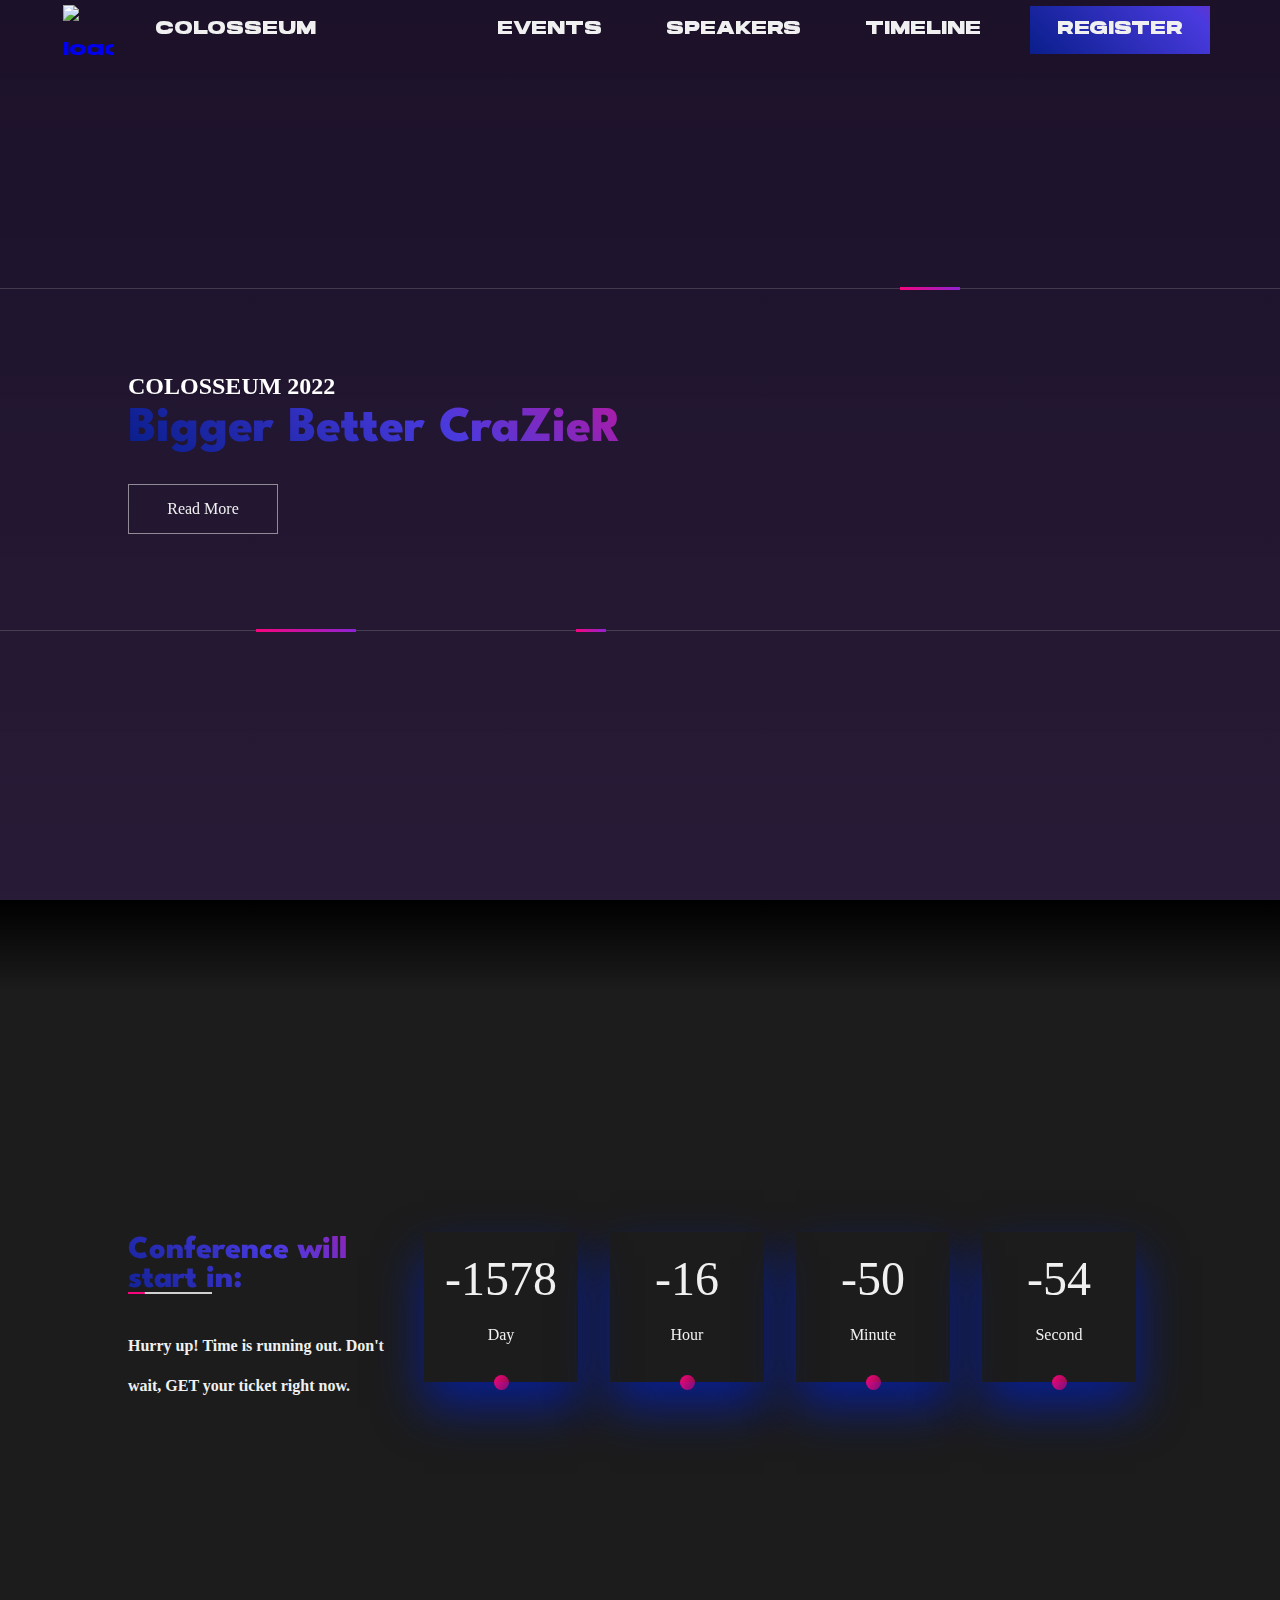
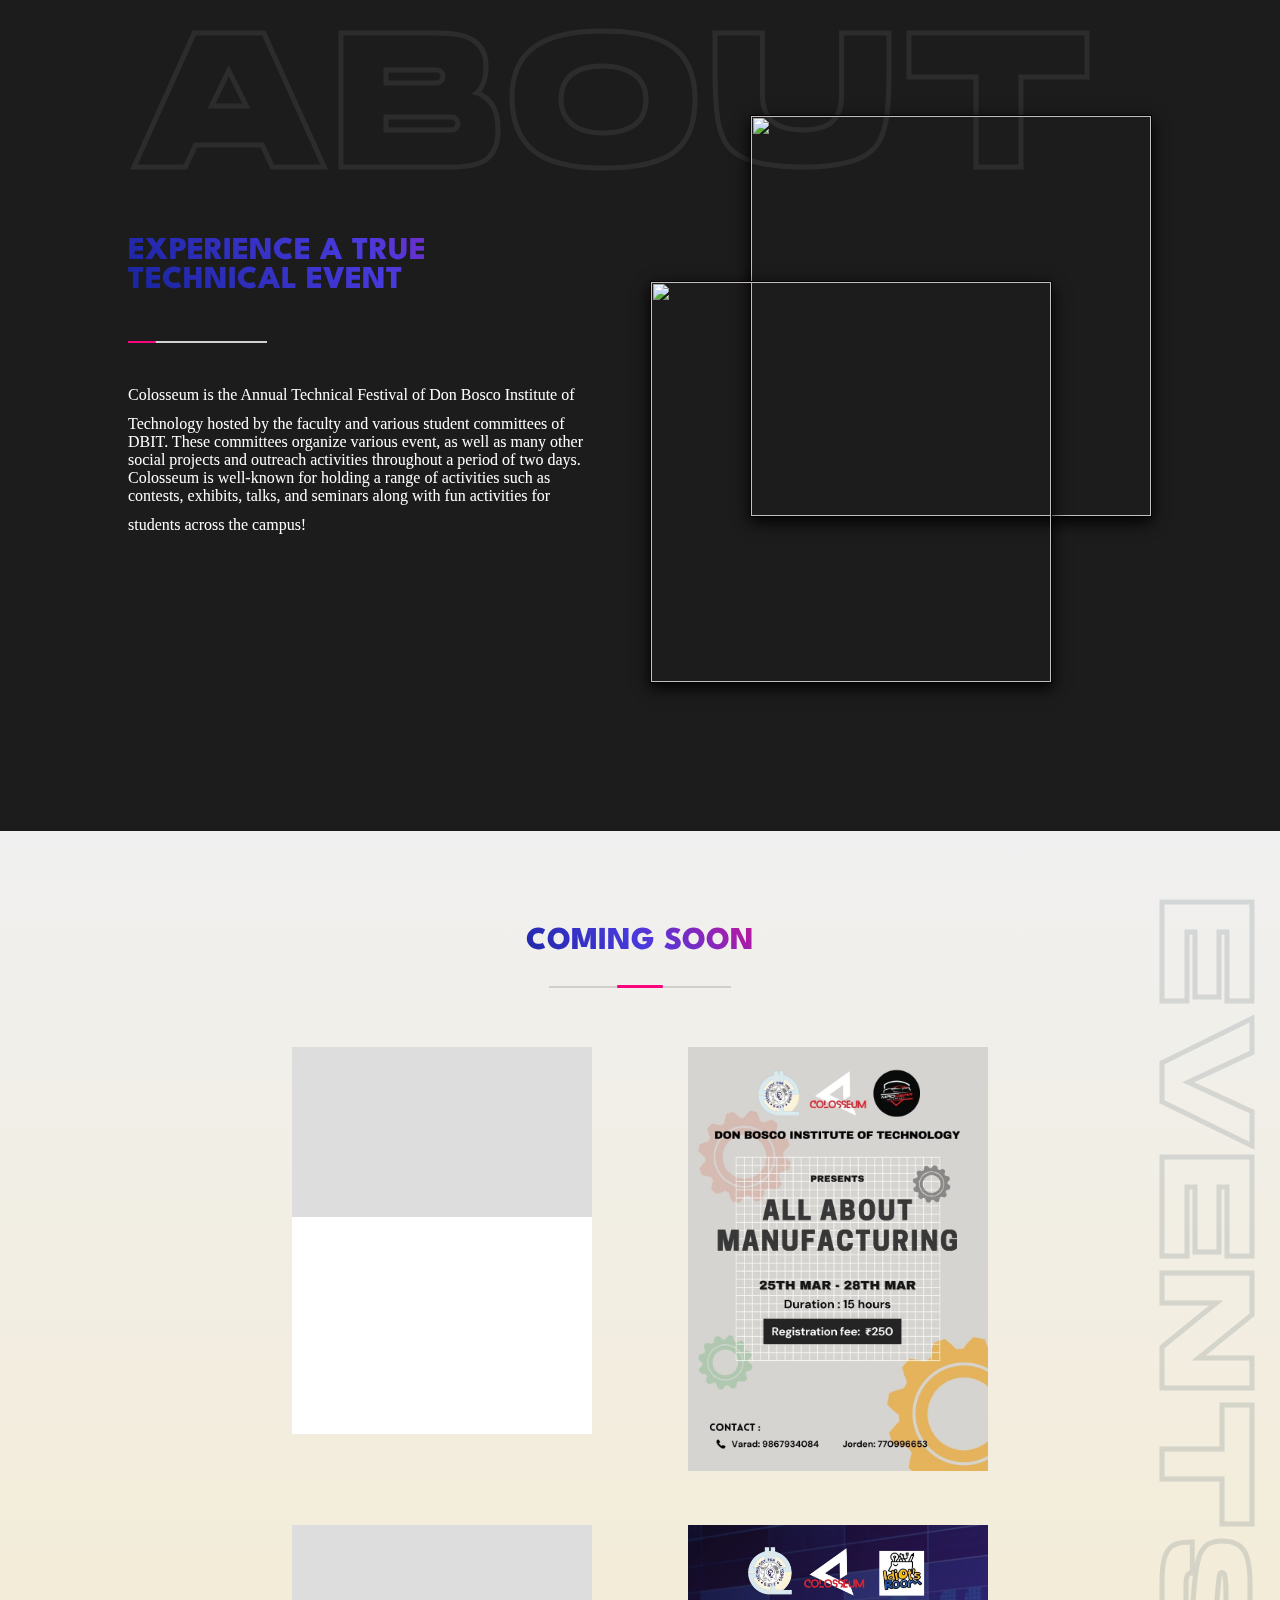
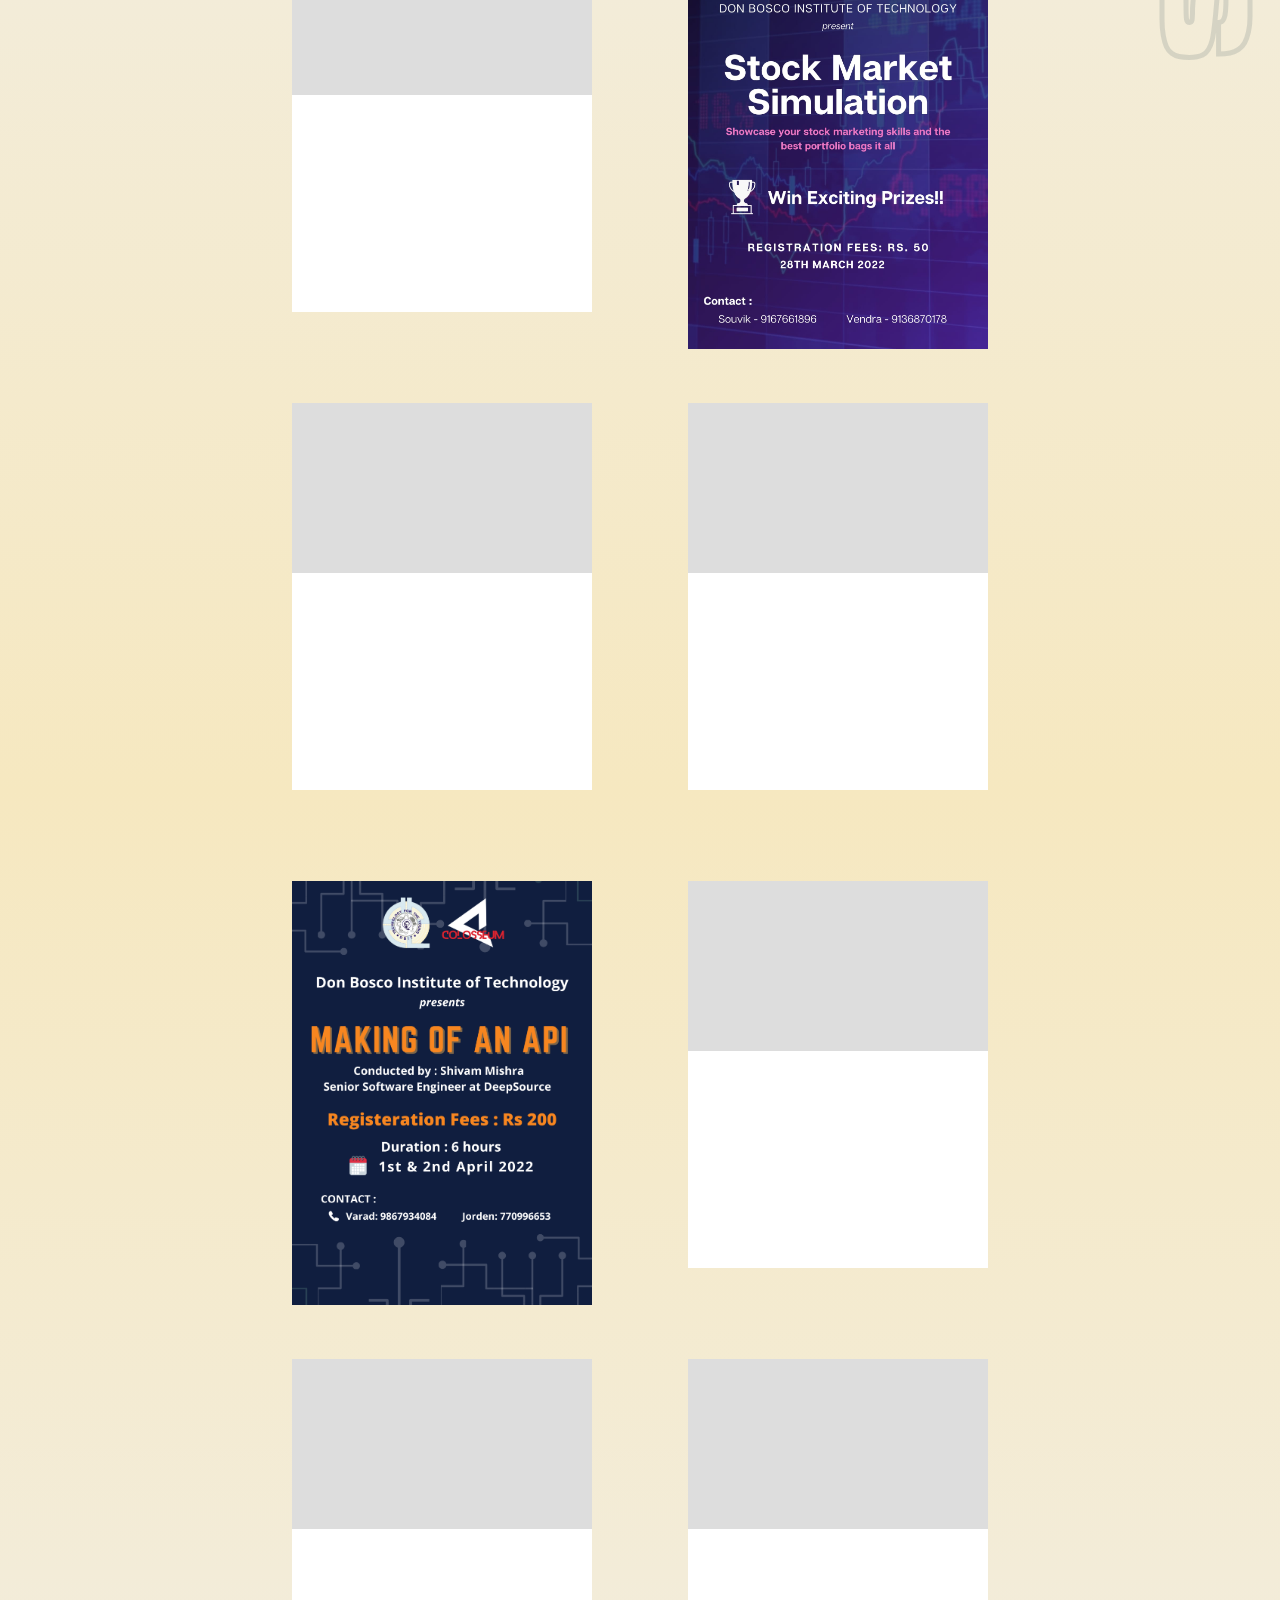
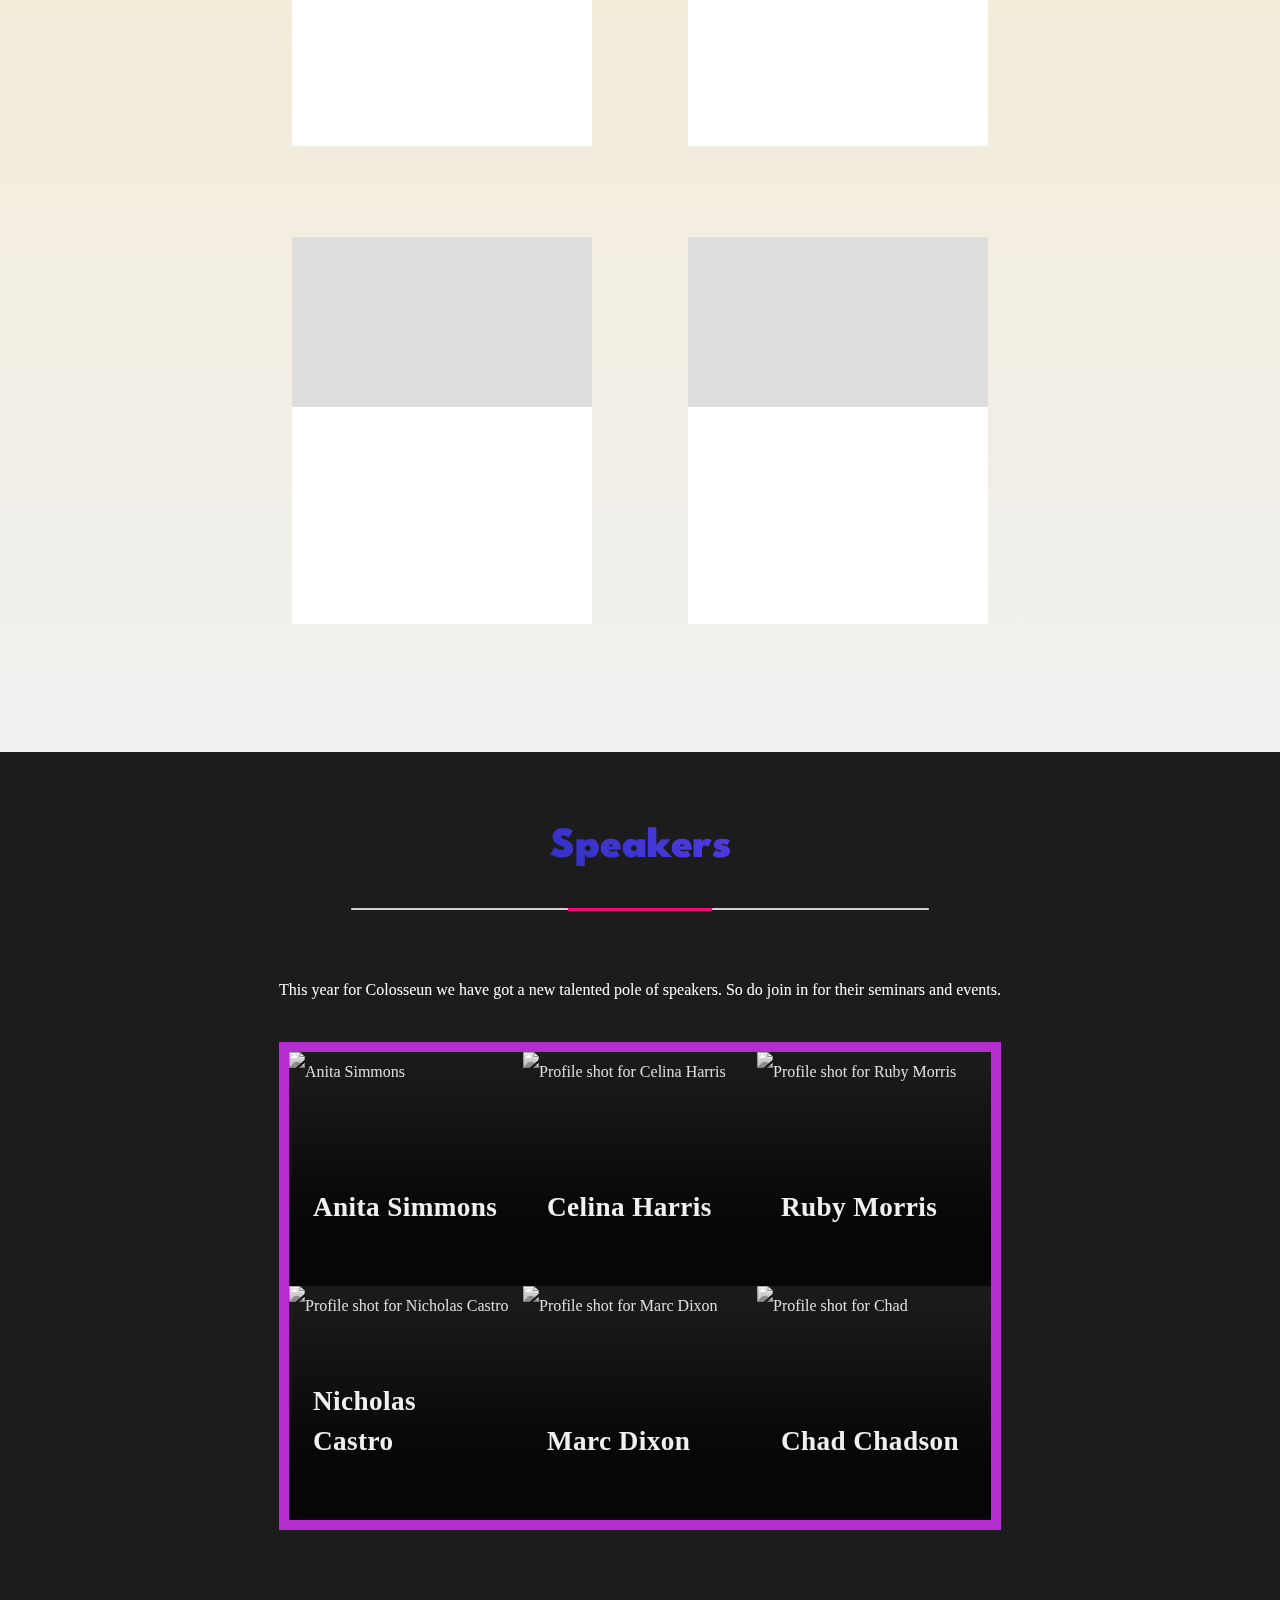
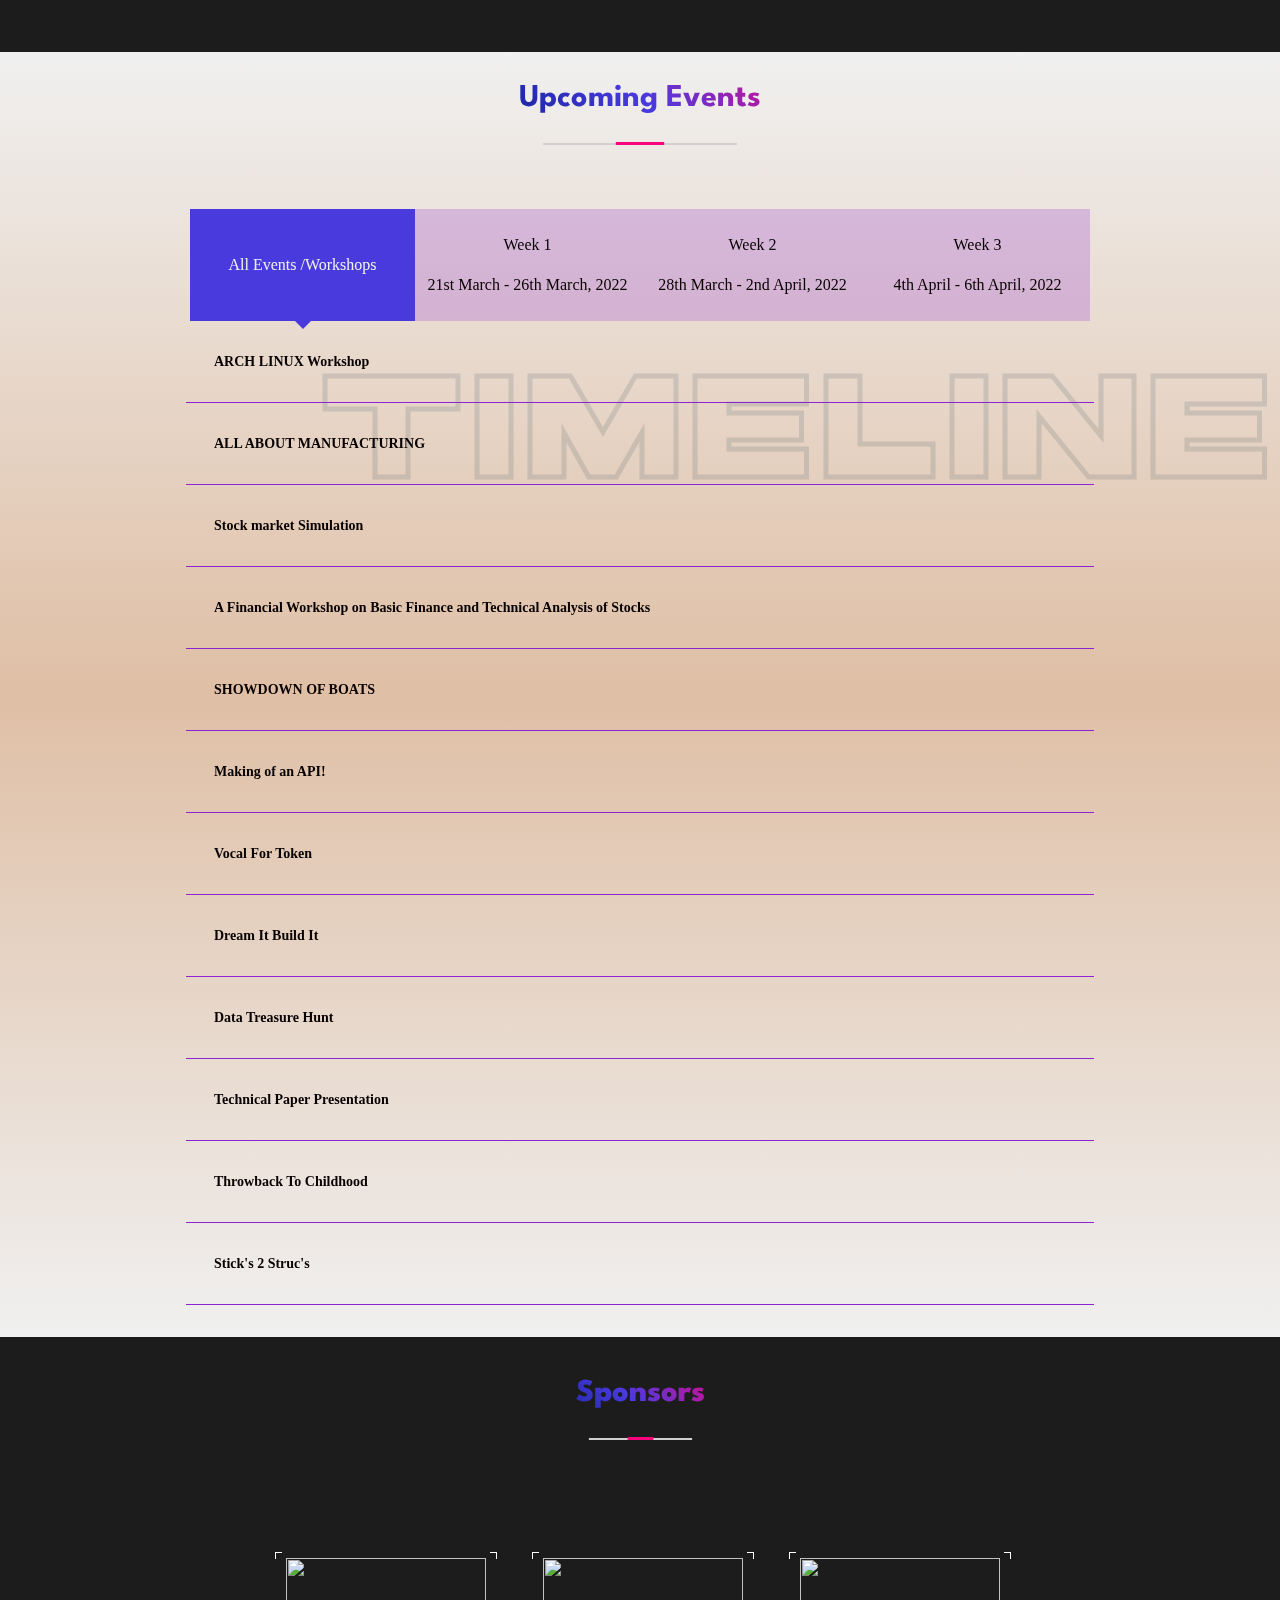
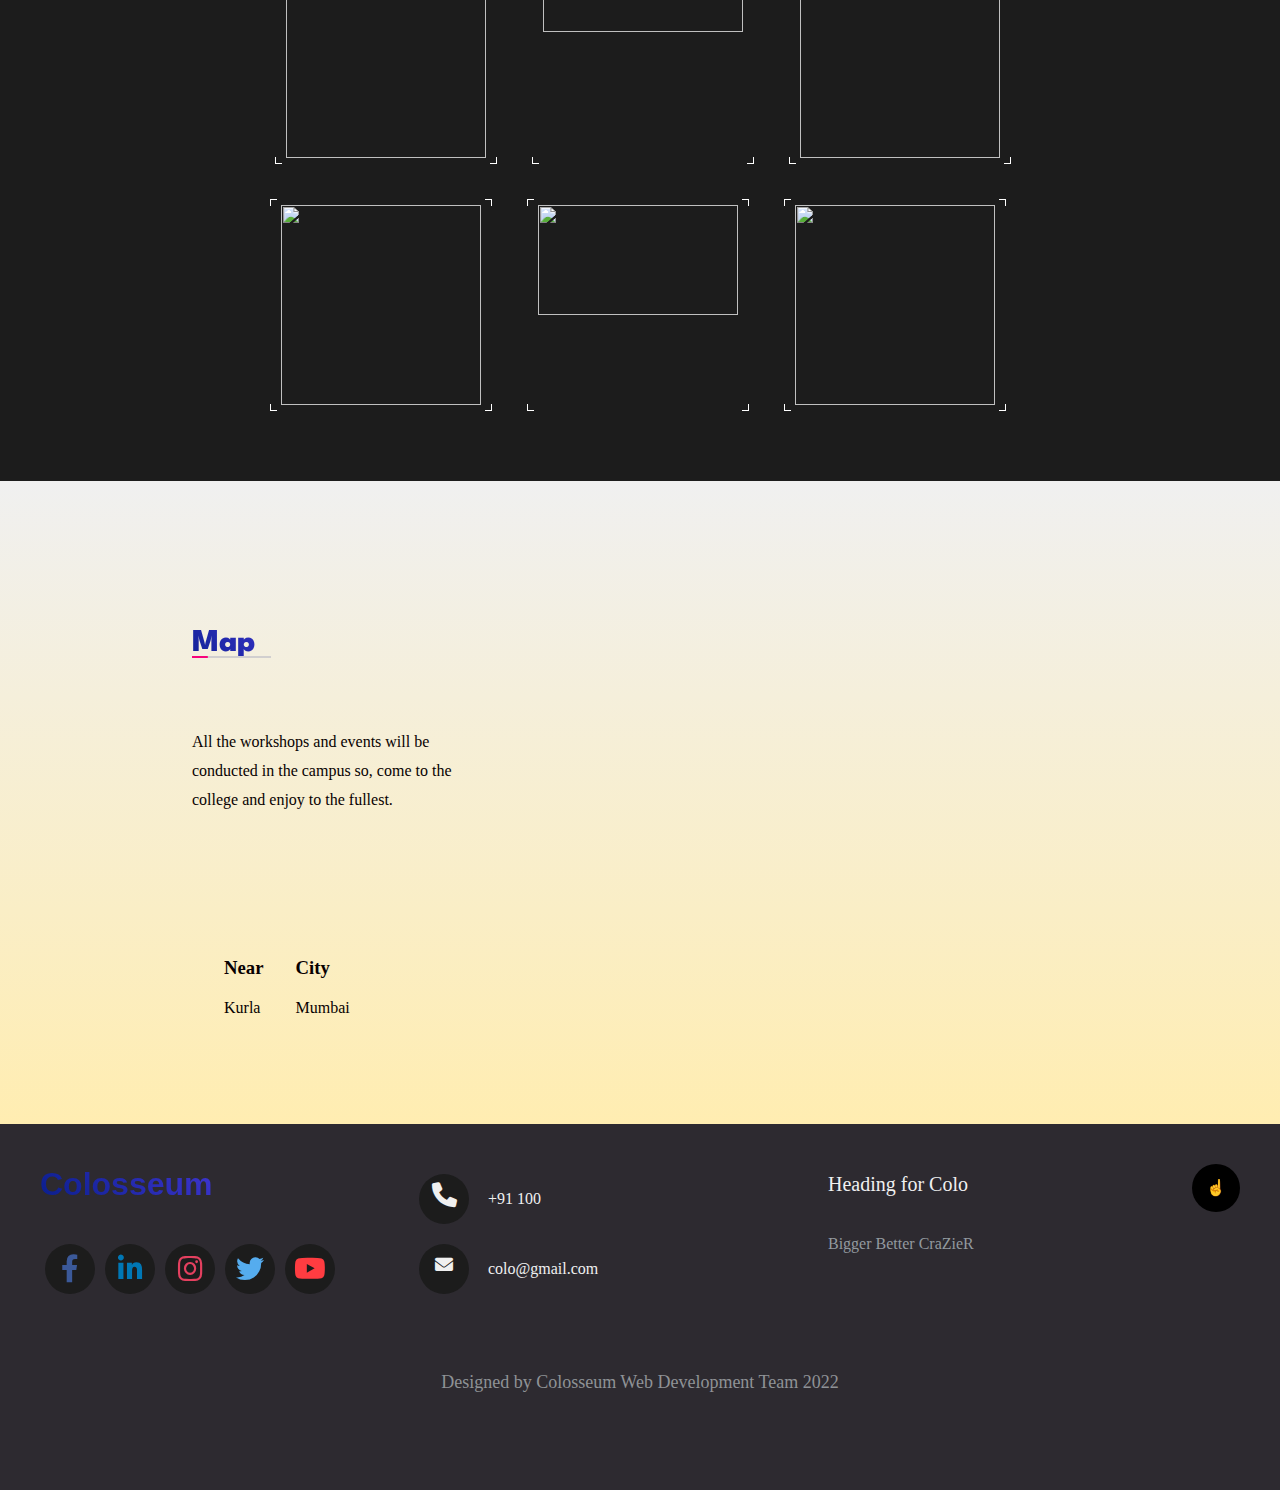
==== index.html @ 3f9e24e3 "Sponsor logos" ====
<!DOCTYPE html>
<html lang="en">

<head>
  <meta charset="UTF-8">
  <meta name="viewport" content="width=device-width, initial-scale=1.0">
  <title>COLOSSEUM-DBIT</title>
  <!-- 3rd party css -->
  <link href='https://css.gg/chevron-down.css' rel='stylesheet'>
  <link rel="stylesheet" href="https://use.typekit.net/dhd4exw.css">
  <link rel="stylesheet" href="https://cdnjs.cloudflare.com/ajax/libs/font-awesome/6.0.0/css/all.min.css"
    integrity="sha512-9usAa10IRO0HhonpyAIVpjrylPvoDwiPUiKdWk5t3PyolY1cOd4DSE0Ga+ri4AuTroPR5aQvXU9xC6qOPnzFeg=="
    crossorigin="anonymous" referrerpolicy="no-referrer" />

  <!-- local css -->
  <link rel="stylesheet" href="css/event.css">
  <link rel="stylesheet" href="css/style.css">
  <link rel="stylesheet" href="./scss/main.css">
  <link rel="shortcut icon" href="./assets/img/colologo.png" type="image/x-icon">

  <!-- local js -->
  <script defer src="nav.js"></script>
  <script defer src="event.js"></script>
</head>

<body>
  <nav id="mynav" class="nav-transparent">
    <div class="nav-main">
      <a href="#" class="nav-head">
        <img id="logo" src="./assets/img/colologo.png" alt="logo" class="nav-img">
        <p class="nav-text glow nav-text-title nav-txt-white">COLOSSEUM</p>
      </a>
      <div class="nav-content">
        <div class="nav-links">
          <a class="nav-text glow nav-txt-white" href="#events-secton">Events</a>
          <a class="nav-text glow nav-txt-white" href="#speakers-section">Speakers</a>
          <a class="nav-text glow nav-txt-white" href="#timeline-section">Timeline</a>
          <a class="nav-text nav-txt-white" target="_blank" href="https://forms.gle/4uHZidacRdjYChME7">
            <div class="box-3">
              <div class="btn btn-three">
                <span>Register</span>
              </div>
            </div>
          </a>
          <div class="dot"></div>
        </div>
        <button class="hamburger">
          <span></span>
          <span></span>
          <span></span>
        </button>
      </div>
    </div>
    <div class="white-layer"></div>
    <div class="black-layer"></div>
  </nav>
  <section class="first-section">
    <div class="content-wrap">
      <div class="content-container">
        <h2>COLOSSEUM 2022</h2>
        <h1 class="gradient-text"><span>Bigger Better CraZieR</span></h1>

        <span class="line first">
          <span></span>
        </span>
        <span class="line second">
          <span></span>
          <span></span>
        </span>
        <a href="#about" class="read-more">
          <div class="box-3">
            <div class="btn btn-three">
              <span>Read More</span>
            </div>
          </div>
        </a>
      </div>
    </div>
  </section>
  <section class="vid">
    <div id="videoDiv">
      <video id="video" preload="" autoplay="" muted="" playsinline="" loop="false">
        <source src="./assets/vid.mp4" type="video/mp4">
        <source src="./assets/trailer.webm" type="video/webm">
      </video>
      <div id="videoMessage" class="styling">

      </div>
    </div>
  </section>
  <section class="time" id="timeLeft">
    <div class="content-wrap">
      <div class="main-info-wrap">
        <header>
          <h2 class="gradient-text left-to-right-underline">Conference will start in:</h2>
          <h4>Hurry up! Time is running out. Don't wait, GET your ticket right now.</h4>
        </header>
        <div class="coming-soon__item-wrap">
          <div class="coming-soon__item">
            <span class="days">13</span>
            <span>Day</span>
          </div>
          <div class="coming-soon__item">
            <span class="hours">12</span>
            <span>Hour</span>
          </div>
          <div class="coming-soon__item">
            <span class="minutes">23</span>
            <span>Minute</span>
          </div>
          <div class="coming-soon__item">
            <span class="seconds">13</span>
            <span>Second</span>
          </div>
        </div>
      </div>
    </div>
  </section>
  <section class="about" id="about">
    <div class="bgText">about</div>
    <div class="content-wrap">
      <div class="about-content">
        <header>
          <h2 class="gradient-text left-to-right-underline">EXPERIENCE A TRUE TECHNICAL EVENT</h2>
        </header>
        <p>
          Colosseum is the Annual Technical Festival of Don Bosco Institute of Technology hosted by the faculty and
          various student committees of DBIT. These committees organize various event, as well as many other social
          projects and outreach activities throughout a period of two days. Colosseum is well-known for holding a range
          of activities such as contests, exhibits, talks, and seminars along with fun activities for students across
          the campus!
        </p>
        <div class="date-time"></div>
      </div>
      <div class="about-img">
        <img width="400" height="400" src="./assets/img/img-1.jpg" alt="" class="img-1">
        <img width="400" height="400" src="./assets/img/img-2.jpg" alt="" class="img-2">
      </div>

    </div>
  </section>

  <section class="events" id="events-secton">
    <div class="bgText">
      events
    </div>
    <div class="content-wrap">
      <header>
        <h1 class="gradient-text center-expand-underline">COMING SOON</h1>
      </header>
      <div class="card">
        <div class="container">
          <div class="post">
            <div class="header_post">
              <img src="./assets/img/Events/arch linux poster2.jpg" alt="">
            </div>

            <div class="body_post">
              <div class="container_infos">
                <a class="gradient-text font-big register-link read-more" 
                  href="#timeline-section">
                  <div class="box-3">
                    <div class="btn btn-three">
                      <p class="gradient-text font-big register-link">Read More</p>
                    </div>
                  </div>
                </a>
                <a class="gradient-text font-big register-link read-more" target="_blank"
                  href="https://forms.gle/4uHZidacRdjYChME7">
                  <div class="box-3">
                    <div class="btn btn-three">
                      <p class="gradient-text font-big register-link">Register</p>
                    </div>
                  </div>
                </a>
              </div>
            </div>
          </div>
        </div>
        <div class="container">
          <div class="post">
            <div class="header_post">
              <img src="./assets/img/Events/All About Manufacturing.jpg" alt="">
            </div>

            <div class="body_post">
              <div class="container_infos">
                <a class="gradient-text font-big register-link read-more" href="#timeline-section">
                  <div class="box-3">
                    <div class="btn btn-three">
                      <p class="gradient-text font-big register-link">Read More</p>
                    </div>
                  </div>
                </a>
                <a class="gradient-text font-big register-link read-more" target="_blank"
                  href="https://forms.gle/4uHZidacRdjYChME7">
                  <div class="box-3">
                    <div class="btn btn-three">
                      <p class="gradient-text font-big register-link">Register</p>
                    </div>
                  </div>
                </a>
              </div>
            </div>
          </div>
        </div>
        <div class="container">
          <div class="post">
            <div class="header_post">
              <img src="./assets/img/Events/BF TAS.png" alt="">
            </div>

            <div class="body_post">
              <div class="container_infos">
                <a class="gradient-text font-big register-link read-more" href="#timeline-section">
                  <div class="box-3">
                    <div class="btn btn-three">
                      <p class="gradient-text font-big register-link">Read More</p>
                    </div>
                  </div>
                </a>
                <a class="gradient-text font-big register-link read-more" target="_blank"
                  href="https://forms.gle/4uHZidacRdjYChME7">
                  <div class="box-3">
                    <div class="btn btn-three">
                      <p class="gradient-text font-big register-link">Register</p>
                    </div>
                  </div>
                </a>
              </div>
            </div>
          </div>
        </div>
        <div class="container">
          <div class="post">
            <div class="header_post">
              <img src="./assets/img/Events/Stock Market Simulation.jpg" alt="">
            </div>

            <div class="body_post">
              <div class="container_infos">
                <a class="gradient-text font-big register-link read-more" 
                  href="#timeline-section">
                  <div class="box-3">
                    <div class="btn btn-three">
                      <p class="gradient-text font-big register-link">Read More</p>
                    </div>
                  </div>
                </a>
                <a class="gradient-text font-big register-link read-more" target="_blank"
                  href="https://forms.gle/UGVZDrbS2wpRN1AE7">
                  <div class="box-3">
                    <div class="btn btn-three">
                      <p class="gradient-text font-big register-link">Register</p>
                    </div>
                  </div>
                </a>
              </div>
            </div>
          </div>
        </div>
        <div class="container">
          <div class="post">
            <div class="header_post">
              <img src="./assets/img/Events/vocal for token.png" alt="">
            </div>

            <div class="body_post">
              <div class="container_infos">
                <a class="gradient-text font-big register-link read-more" 
                  href="#timeline-section">
                  <div class="box-3">
                    <div class="btn btn-three">
                      <p class="gradient-text font-big register-link">Read More</p>
                    </div>
                  </div>
                </a>
                <a class="gradient-text font-big register-link read-more" target="_blank"
                  href="https://forms.gle/UGVZDrbS2wpRN1AE7">
                  <div class="box-3">
                    <div class="btn btn-three">
                      <p class="gradient-text font-big register-link">Register</p>
                    </div>
                  </div>
                </a>
              </div>
            </div>
          </div>
        </div>
        <div class="container">
          <div class="post">
            <div class="header_post">
              <img src="./assets/img/Events/Showdown of Boats2.jpg" alt="">
            </div>

            <div class="body_post">
              <div class="container_infos">
                <a class="gradient-text font-big register-link read-more" 
                  href="#timeline-section">
                  <div class="box-3">
                    <div class="btn btn-three">
                      <p class="gradient-text font-big register-link">Read More</p>
                    </div>
                  </div>
                </a>
                <a class="gradient-text font-big register-link read-more" target="_blank"
                  href="https://forms.gle/4uHZidacRdjYChME7">
                  <div class="box-3">
                    <div class="btn btn-three">
                      <p class="gradient-text font-big register-link">Register</p>
                    </div>
                  </div>
                </a>
              </div>
            </div>
          </div>
        </div>
        <div class="container">
          <div class="post">
            <div class="header_post">
              <img src="./assets/img/Events/API poster.png" alt="">
            </div>
            <div class="body_post">
              <div class="container_infos">
                <a class="gradient-text font-big register-link read-more"
                  href="#timeline-section">
                  <div class="box-3">
                    <div class="btn btn-three">
                      <p class="gradient-text font-big register-link">Read More</p>
                    </div>
                  </div>
                </a>
                <a class="gradient-text font-big register-link read-more" target="_blank"
                  href="https://forms.gle/4uHZidacRdjYChME7">
                  <div class="box-3">
                    <div class="btn btn-three">
                      <p class="gradient-text font-big register-link">Register</p>
                    </div>
                  </div>
                </a>
              </div>
            </div>
          </div>
        </div>
        <div class="container">
          <div class="post">
            <div class="header_post">
              <img src="./assets/img/Events/build it.png" alt="">
            </div>

            <div class="body_post">
              <div class="container_infos">
                <a class="gradient-text font-big register-link read-more"
                  href="#timeline-section">
                  <div class="box-3">
                    <div class="btn btn-three">
                      <p class="gradient-text font-big register-link">Read More</p>
                    </div>
                  </div>
                </a>
                <a class="gradient-text font-big register-link read-more" target="_blank"
                  href="7">
                  <div class="box-3">
                    <div class="btn btn-three">
                      <p class="gradient-text font-big register-link">Register</p>
                    </div>
                  </div>
                </a>
              </div>
            </div>
          </div>
        </div>
        <div class="container">
          <div class="post">
            <div class="header_post">
              <img src="./assets/img/Events/data hunt.png" alt="">
            </div>

            <div class="body_post">
              <div class="container_infos">
                <a class="gradient-text font-big register-link read-more" 
                  href="#timeline-section">
                  <div class="box-3">
                    <div class="btn btn-three">
                      <p class="gradient-text font-big register-link">Read More</p>
                    </div>
                  </div>
                </a>
                <a class="gradient-text font-big register-link read-more" target="_blank"
                  href="">
                  <div class="box-3">
                    <div class="btn btn-three">
                      <p class="gradient-text font-big register-link">Register</p>
                    </div>
                  </div>
                </a>
              </div>
            </div>
          </div>
        </div>
        <div class="container">
          <div class="post">
            <div class="header_post">
              <img src="./assets/img/Events/tech paper.png" alt="">
            </div>

            <div class="body_post">
              <div class="container_infos">
                <a class="gradient-text font-big register-link read-more"
                  href="#timeline-section">
                  <div class="box-3">
                    <div class="btn btn-three">
                      <p class="gradient-text font-big register-link">Read More</p>
                    </div>
                  </div>
                </a>
                <a class="gradient-text font-big register-link read-more" target="_blank"
                  href="">
                  <div class="box-3">
                    <div class="btn btn-three">
                      <p class="gradient-text font-big register-link">Register</p>
                    </div>
                  </div>
                </a>
              </div>
            </div>
          </div>
        </div>
        <div class="container">
          <div class="post">
            <div class="header_post">
              <img src="./assets/img/Events/childhood.png" alt="">
            </div>

            <div class="body_post">
              <div class="container_infos">
                <a class="gradient-text font-big register-link read-more" 
                  href="#timeline-section">
                  <div class="box-3">
                    <div class="btn btn-three">
                      <p class="gradient-text font-big register-link">Read More</p>
                    </div>
                  </div>
                </a>
                <a class="gradient-text font-big register-link read-more" target="_blank"
                  href="">
                  <div class="box-3">
                    <div class="btn btn-three">
                      <p class="gradient-text font-big register-link">Register</p>
                    </div>
                  </div>
                </a>
              </div>
            </div>
          </div>
        </div>
        <div class="container">
          <div class="post">
            <div class="header_post">
              <img src="./assets/img/Events/stick 2.png" alt="">
            </div>

            <div class="body_post">
              <div class="container_infos">
                <a class="gradient-text font-big register-link read-more"
                  href="#timeline-section">
                  <div class="box-3">
                    <div class="btn btn-three">
                      <p class="gradient-text font-big register-link">Read More</p>
                    </div>
                  </div>
                </a>
                <a class="gradient-text font-big register-link read-more" target="_blank"
                  href="">
                  <div class="box-3">
                    <div class="btn btn-three">
                      <p class="gradient-text font-big register-link">Register</p>
                    </div>
                  </div>
                </a>
              </div>
            </div>
          </div>
        </div>
      </div>
    </div>
  </section>

  <section class="speaker" id="speakers-section">
    <div class="content-wrap">
      <div class="speaker-content">
        <article class="flow">
          <header>
            <h1 class="gradient-text center-expand-underline">Speakers</h1>
            <p>This year for Colosseun we have got a new talented pole of speakers. So do join in for their seminars and events.</p>
          </header>
          <div class="team">
            <ul class="auto-grid" role="list">
              <li>
                <div>
                  <a href="https://swop.link/cool" target=_blank" class="profile">
                    <h2 class="profile__name">Anita Simmons</h2>
                    <p>Founder</p>
                    <img alt="Anita Simmons" src="https://source.unsplash.com/BhcutpohYwg/800x800" />
                  </a>
                </div>
              </li>
              <li>
                <div>
                  <a href="https://swop.link/cool" target=_blank" class="profile">
                    <h2 class="profile__name">Celina Harris</h2>
                    <p>Creative Director</p>
                    <img alt="Profile shot for Celina Harris" src="https://source.unsplash.com/j5KAuRrYX7g/800x800" />
                  </a>
                </div>
              </li>
              <li>
                <div>
                  <a href="https://swop.link/cool" target=_blank" class="profile">
                    <h2 class="profile__name">Ruby Morris</h2>
                    <p>Technical Lead</p>
                    <img alt="Profile shot for Ruby Morris" src="https://source.unsplash.com/pQyIutdScOY/800x800" />
                  </a>
                </div>
              </li>
              <li>
                <div>
                  <a href="https://swop.link/cool" target=_blank" class="profile">
                    <h2 class="profile__name">Nicholas Castro</h2>
                    <p>Designer</p>
                    <img alt="Profile shot for Nicholas Castro" src="https://source.unsplash.com/55JRsxcAiWE/800x800" />
                  </a>
                </div>
              </li>
              <li>
                <div>
                  <a href="https://swop.link/cool" target=_blank" class="profile">
                    <h2 class="profile__name">Marc Dixon</h2>
                    <p>Developer</p>
                    <img alt="Profile shot for Marc Dixon" src="https://source.unsplash.com/5wn6DeAEcmE/800x800" />
                  </a>
                </div>
              </li>
              <li>
                <div>
                  <a href="https://swop.link/cool" target=_blank" class="profile">
                    <h2 class="profile__name">Chad Chadson</h2>
                    <p>Intern</p>
                    <img alt="Profile shot for Chad" src="https://source.unsplash.com/7jCYw6a2Wao/800x800" />
                  </a>
                </div>
              </li>
            </ul>
          </div>
        </article>
      </div>
    </div>
  </section>

  <section class="timeline" id="timeline-section">
    <div class="bgText">
      <span>
        <div>t</div>
        <div>i</div>
        <div>m</div>
        <div>e</div>
      </span>
      <span>
        <div>l</div>
        <div>i</div>
        <div>n</div>
        <div>e</div>
      </span>
    </div>
    <div class="content-wrap">
      <header>
        <h1 class="gradient-text center-expand-underline">Upcoming Events</h1>
      </header>
      <span class="event-body">
        <ul class=" event-date">
          <li class="date active" data-filter="All">
            <div>All Events /Workshops</div>
          </li>
          <li class="date" data-filter="Week1">
            <div>Week 1</div>
            <div>21st March - 26th March, 2022</div>
          </li>
          <li class="date" data-filter="Week2">
            <div>Week 2</div>
            <div>28th March - 2nd April, 2022</div>
          </li>
          <li class="date" data-filter="Week3">
            <div>Week 3</div>
            <div>4th April - 6th April, 2022</div>
          </li>
        </ul>
        <ul id="eventList">
          <li class="eventList" data-item="Week1">
            <ul class="event">
              <li class="accordion">
                <input id="toggle1" type="radio" class="accordion-toggle" name="toggle" />
                <label for="toggle1"> ARCH LINUX Workshop<i class="gg-chevron-down"></i></label>
                <section>
                  <p>
                    Did you know your OS can be customized?🤔Here is your chance to customise operating system the way
                    you want. 😎A 2 days workshop conducted by Raghu Kamat who is an Industry Expert in Linux.In this
                    workshop you will learn:▶️ Understanding operating systems in a better way▶️ Improvising your gist
                    of Linux. ▶️ Having user as the centre of updates.
                  </p>
                  <p>🗓️: 25th March⌛: 9am to 4pm📍: IT Lab🎙️: Raghu Kamat (Linux Open Source Contributor) Fees:
                    100Have a query? Feel free to contact: Varad : +91 98679 34084 Jorden : +91 77099 66653
                  </p>
                  <a class="gradient-text font-big register-link read-more" target="_blank"
                    href="https://forms.gle/4uHZidacRdjYChME7">
                    <div class="box-3">
                      <div class="btn btn-three">
                        <p class="gradient-text font-big register-link">Register</p>
                      </div>
                    </div>
                  </a>
                </section>
              </li>
              <li class="accordion">
                <input id="toggle2" type="radio" class="accordion-toggle" name="toggle" />
                <label for="toggle2">ALL ABOUT MANUFACTURING<i class="gg-chevron-down"></i></label>
                <section>
                  <p>Printing goes beyond 2D. It's time to step up your game and move to 3 Dimensions A workshop
                    covering one of the most influential topics , 3D-PRINTING.
                    Which will be conducted by Madgears Motorsports Team! Perks of the workshop: ‣ Hands on experience,
                    of actually printing a 3d Model.‣ Learning softwares like Solidworks, Ansys, etc ‣ And much more.
                  </p>
                  <p>
                    Date: 25th , 26th & 28th March Registration Fee : 250 From designing the model to printing the final
                    product , everything will be covered! What are you waiting for? Register now!!! Varad: 98679 34084
                    Jorden: 77099 66653
                  </p>
                  <a class="gradient-text font-big register-link read-more" target="_blank"
                    href="https://forms.gle/4uHZidacRdjYChME7">
                    <div class="box-3">
                      <div class="btn btn-three">
                        <p class="gradient-text font-big register-link">Register</p>
                      </div>
                    </div>
                  </a>
                </section>
              </li>
              <li class="accordion">
                <input id="toggle3" type="radio" class="accordion-toggle" name="toggle" />
                <label for="toggle3">Stock market Simulation<i class="gg-chevron-down"></i></label>
                <section>
                  <p>
                    Do you consider yourself a pro at stock market investment?
                    Compete against the other bulls and test your skills!💹

                    💸 Colosseum '22 Presents💸

                    "Stock market Simulation📈"

                    In collaboration with Ecell.

                    This competition brings to you a great opportunity to assess your skills to predict the market. 🧐

                    Not only that, the best portfolios will be awarded with exciting prizes!!🤩

                    So what are you waiting for? Register right away!!
                  </p>
                  <p>Have a query ? Feel free to contact.
                    Souvik : 91676 61896
                    Vendra : 91368 70178</p>
                  <a class="gradient-text font-big register-link read-more" target="_blank"
                    href="https://forms.gle/UGVZDrbS2wpRN1AE7">
                    <div class="box-3">
                      <div class="btn btn-three">
                        <p class="gradient-text font-big register-link">Register</p>
                      </div>
                    </div>
                  </a>
                </section>
              </li>
              <li class="accordion">
                <input id="toggle4" type="radio" class="accordion-toggle" name="toggle" />
                <label for="toggle4">A Financial Workshop on Basic Finance and Technical Analysis of Stocks<i
                    class="gg-chevron-down"></i></label>
                <section>
                  <p>"Paisa toh daalna hai Mota Bhai , par kidhar yeh nahi pata?"Are koi baat nahi , yeh padh.....Where
                    topics like Self-Finance and Finance as a whole and stock market will be covered. Not only that!‣
                    How to invest?‣ Where to invest?‣ When to invest? Questions like these will be answered as well!
                  </p>
                  <p>Date: 26th , 29th & 30th MarchFees: 150Have a query? Feel free to contact: Varad : +91 98679 34084
                    Jorden : +91 77099 66653
                  </p>
                  <a class="gradient-text font-big register-link read-more" target="_blank"
                    href="https://forms.gle/4uHZidacRdjYChME7">
                    <div class="box-3">
                      <div class="btn btn-three">
                        <p class="gradient-text font-big register-link">Register</p>
                      </div>
                    </div>
                  </a>
                </section>
              </li>
            </ul>
          </li>
          <li class="eventList" data-item="Week2">
            <ul class="event">
              <li class="accordion">
                <input id="toggle5" type="radio" class="accordion-toggle" name="toggle" />
                <label for="toggle5">SHOWDOWN OF BOATS<i class="gg-chevron-down"></i></label>
                <section>
                  <p>A 3-day hands-on workshop conducted by Nitin Kak In this workshop you will learn:‣ Basics of
                    Embedded C Programming‣ Basics of Arduino IDE‣ Concepts of IOT
                  </p>
                  <p>Date: 31st march , 1st and 2nd april Registration Fee: ₹2000 per team ( team of 4 )What are you
                    waiting for? Register now!!! Feel free to contact:Varad: +91 98679 34084 Jorden: +91 77099 66653
                  </p>
                  <a class="gradient-text font-big register-link read-more" target="_blank"
                    href="https://forms.gle/4uHZidacRdjYChME7">
                    <div class="box-3">
                      <div class="btn btn-three">
                        <p class="gradient-text font-big register-link">Register</p>
                      </div>
                    </div>
                  </a>
                </section>
              </li>
              <li class="accordion">
                <input id="toggle6" type="radio" class="accordion-toggle" name="toggle" />
                <label for="toggle6">Making of an API!<i class="gg-chevron-down"></i></label>
                <section>
                  <p>
                    Have you ventured into the realm of APIs and would like to create your own? Creating APIs can seem
                    daunting, but we've got you covered.A 2-day workshop hosted by our Alumni Shivam Mishra!
                    He is a Senior Software Engineer at DeepSource and an expert in his field.
                    In this workshop you will learn:
                    ‣ How to define an API program.
                    ‣ Launch and redefine customer experience
                    ‣ Principle of building a good API and much more...
                  </p>
                  <p> Date: 1st and 2nd April Registration Fee: ₹200 What are you waiting for? Register now! Feel free
                    to contact:Varad: +91 98679 34084 Jorden: +91 77099 66653
                  </p>
                  <a class="gradient-text font-big register-link read-more" target="_blank"
                    href="https://forms.gle/4uHZidacRdjYChME7">
                    <div class="box-3">
                      <div class="btn btn-three">
                        <p class="gradient-text font-big register-link">Register</p>
                      </div>
                    </div>
                  </a>
                </section>
              </li>
              <li class="accordion">
                <input id="toggle7" type="radio" class="accordion-toggle" name="toggle" />
                <label for="toggle7">Vocal For Token<i class="gg-chevron-down"></i></label>
                <section>
                  <p>
                    Digital design is like painting, except the paint never dries! 😍

                    🖼️Colosseum’22 presents🖼️

                    Vocal For Token! 👾

                    A competition based on Digital Art, where we invite all the artists to showcase their creative
                    mindset and bag the exciting prizes!! 🤩
                    The winners will be decided through polls feature on Instagram, which will be conducted on
                    Colosseum's Official Page

                    So what are you waiting for? Register yourself right away!! 😁

                  </p>
                  <p>
                    Date 🗓️: 28th March 22
                    Timings⌛: 2:00 pm - 4:00 pm
                    Registration Fees💰: ₹40
                  </p>
                  <a class="gradient-text font-big register-link read-more" target="_blank"
                    href="https://forms.gle/UGVZDrbS2wpRN1AE7">
                    <div class="box-3">
                      <div class="btn btn-three">
                        <p class="gradient-text font-big register-link">Register</p>
                      </div>
                    </div>
                  </a>
                </section>
              </li>
            </ul>
          </li>
          <li class="eventList" data-item="Week3">
            <ul class="event">
              <li class="accordion">
                <input id="toggle8" type="radio" class="accordion-toggle" name="toggle" />
                <label for="toggle8">Dream It Build It<i class="gg-chevron-down"></i></label>
                <section>
                  <p>
                    Bacon ipsum dolor sit amet beef venison beef ribs kielbasa. Sausage pig leberkas, t-bone sirloin
                    shoulder bresaola. Frankfurter rump porchetta ham. Pork belly prosciutto brisket meatloaf short
                    ribs.
                  </p>
                  <p>
                    Brisket meatball turkey short loin boudin leberkas meatloaf chuck andouille pork loin pastrami
                    spare
                    ribs pancetta rump. Frankfurter corned beef beef tenderloin short loin meatloaf swine ground round
                    venison.
                  </p>
                  <a class="gradient-text font-big register-link read-more" target="_blank"
                    href="">
                    <div class="box-3">
                      <div class="btn btn-three">
                        <p class="gradient-text font-big register-link">Register</p>
                      </div>
                    </div>
                  </a>
                </section>
              </li>
              <li class="accordion">
                <input id="toggle9" type="radio" class="accordion-toggle" name="toggle" />
                <label for="toggle9">Data Treasure Hunt<i class="gg-chevron-down"></i></label>
                <section>
                  <p>
                    Bacon ipsum dolor sit amet beef venison beef ribs kielbasa. Sausage pig leberkas, t-bone sirloin
                    shoulder bresaola. Frankfurter rump porchetta ham. Pork belly prosciutto brisket meatloaf short
                    ribs.
                  </p>
                  <p>
                    Brisket meatball turkey short loin boudin leberkas meatloaf chuck andouille pork loin pastrami
                    spare
                    ribs pancetta rump. Frankfurter corned beef beef tenderloin short loin meatloaf swine ground round
                    venison.
                  </p>
                  <a class="gradient-text font-big register-link read-more" target="_blank"
                    href="">
                    <div class="box-3">
                      <div class="btn btn-three">
                        <p class="gradient-text font-big register-link">Register</p>
                      </div>
                    </div>
                  </a>
                </section>
              </li>
              <li class="accordion">
                <input id="toggle10" type="radio" class="accordion-toggle" name="toggle" />
                <label for="toggle10">Technical Paper Presentation<i class="gg-chevron-down"></i></label>
                <section>
                  <p>
                    Bacon ipsum dolor sit amet beef venison beef ribs kielbasa. Sausage pig leberkas, t-bone sirloin
                    shoulder bresaola. Frankfurter rump porchetta ham. Pork belly prosciutto brisket meatloaf short
                    ribs.
                  </p>
                  <p>
                    Brisket meatball turkey short loin boudin leberkas meatloaf chuck andouille pork loin pastrami
                    spare
                    ribs pancetta rump. Frankfurter corned beef beef tenderloin short loin meatloaf swine ground round
                    venison.
                  </p>
                  <a class="gradient-text font-big register-link read-more" target="_blank"
                    href="">
                    <div class="box-3">
                      <div class="btn btn-three">
                        <p class="gradient-text font-big register-link">Register</p>
                      </div>
                    </div>
                  </a>
                </section>
              </li>
              <li class="accordion">
                <input id="toggle11" type="radio" class="accordion-toggle" name="toggle" />
                <label for="toggle11">Throwback To Childhood<i class="gg-chevron-down"></i></label>
                <section>
                  <p>
                    Bacon ipsum dolor sit amet beef venison beef ribs kielbasa. Sausage pig leberkas, t-bone sirloin
                    shoulder bresaola. Frankfurter rump porchetta ham. Pork belly prosciutto brisket meatloaf short
                    ribs.
                  </p>
                  <p>
                    Brisket meatball turkey short loin boudin leberkas meatloaf chuck andouille pork loin pastrami
                    spare
                    ribs pancetta rump. Frankfurter corned beef beef tenderloin short loin meatloaf swine ground round
                    venison.
                  </p>
                  <a class="gradient-text font-big register-link read-more" target="_blank"
                    href="">
                    <div class="box-3">
                      <div class="btn btn-three">
                        <p class="gradient-text font-big register-link">Register</p>
                      </div>
                    </div>
                  </a>
                </section>
              </li>
              <li class="accordion">
                <input id="toggle12" type="radio" class="accordion-toggle" name="toggle" />
                <label for="toggle12">Stick's 2 Struc's<i class="gg-chevron-down"></i></label>
                <section>
                  <p>
                    Bacon ipsum dolor sit amet beef venison beef ribs kielbasa. Sausage pig leberkas, t-bone sirloin
                    shoulder bresaola. Frankfurter rump porchetta ham. Pork belly prosciutto brisket meatloaf short
                    ribs.
                  </p>
                  <p>
                    Brisket meatball turkey short loin boudin leberkas meatloaf chuck andouille pork loin pastrami
                    spare
                    ribs pancetta rump. Frankfurter corned beef beef tenderloin short loin meatloaf swine ground round
                    venison.
                  </p>
                  <a class="gradient-text font-big register-link read-more" target="_blank"
                    href="">
                    <div class="box-3">
                      <div class="btn btn-three">
                        <p class="gradient-text font-big register-link">Register</p>
                      </div>
                    </div>
                  </a>
                </section>
              </li>
            </ul>
          </li>
        </ul>
      </span>
    </div>
  </section>

  <!--Spon-->
  <section class="spons">
    <div class="spons-text">
      <h1 class="gradient-text center-expand-underline">Sponsors</h1>
    </div>
    <div class="spons-container">
      <div class="spons-box"><a href="#"> <span><img src="assets/img/sponsorlogos/1.jpeg" width="200px" height="200px" alt=""
              class="spons-responsive"></span></a></div>
      <div class="spons-box"><a href="#"> <span><img src="assets/img/sponsorlogos/2.jpeg" width="200px" height="74px"  alt=""
              class="spons-responsive"></span> </a></div>
      <div class="spons-box"><a href="#"> <span><img src="assets/img/sponsorlogos/3.jpeg" width="200px" height="200px" alt=""
              class="spons-responsive"></span> </a></div>
      <div class="spons-box"><a href="#"> <span><img src="assets/img/sponsorlogos/4.jpeg" width="200px" height="200px" alt=""
              class="spons-responsive"></span> </a></div>
      <div class="spons-box"><a href="#"> <span><img src="assets/img/sponsorlogos/6.jpeg" width="200px" height="110px"  alt=""
        class="spons-responsive"></span> </a></div>
      <div class="spons-box"><a href="#"> <span><img src="assets/img/sponsorlogos/5.jpeg" width="200px" height="200px" alt=""
              class="spons-responsive"></span> </a></div>
    </div>
  </section>

  <section class="map">
    <div class="map-content">
      <div>
        <h2 class="gradient-text left-to-right-underline">Map</h2>
      </div>
      <div>
        <p>All the workshops and events will be conducted in the campus so, come to the college and enjoy to the
          fullest.
        </p>
      </div>
      <div class="map-content-down">
        <div>
          <h3>Near</h3>
          <p>Kurla</p>
        </div>
        <div>
          <h3>City</h3>
          <p>Mumbai</p>
        </div>
      </div>
    </div>
    <div class="mapouter">
      <div class="gmap_canvas">
        <iframe width="600" height="500" id="gmap_canvas"
          src="https://maps.google.com/maps?q=Don%20Bosco%20Institute%20of%20Technology&t=&z=13&ie=UTF8&iwloc=&output=embed"
          frameborder="0" scrolling="no" marginheight="0" marginwidth="0"></iframe>
        <style>
          .mapouter {
            position: relative;
            text-align: right;
            height: 500px;
            width: 600px;
          }
        </style>
        <style>
          .gmap_canvas {
            overflow: hidden;
            background: none !important;
            height: 500px;
            width: 600px;
          }
        </style>
      </div>
    </div>
  </section>

  <!--Footer-->
  <footer class="footer-distributed">
    <div class="footer-left">
      <h3 class="gradient-text"><span>Colosseum</span></h3>
      <div class="scl-buttons">
        <a href="#" class="scl-buttons__button scl-button scl-button--facebook" aria-label="Facebook">
          <i class="fab fa-facebook-f"></i>
        </a>
        <a href="#" class="scl-buttons__button scl-button scl-button--linkedin" aria-label="LinkedIn">
          <i class="fab fa-linkedin-in"></i>
        </a>
        <a href="#" class="scl-buttons__button scl-button scl-button--instagram" aria-label="Instagram">
          <i class="fab fa-instagram"></i>
        </a>
        <a href="#" class="scl-buttons__button scl-button scl-button--twitter" aria-label="twitter">
          <i class="fab fa-twitter"></i>
        </a>
        <a href="#" class="scl-buttons__button scl-button scl-button--youtube" aria-label="YouTube">
          <i class="fab fa-youtube"></i>
        </a>
      </div>



    </div>

    <div class="footer-center">
      <div>
        <i class="fa fa-phone"></i>
        <p>+91 100</p>
      </div>
      <div>
        <i class="fa fa-envelope"></i>
        <p>colo@gmail.com</p>
      </div>
    </div>
    <div class="footer-right">
      <p class="footer-company-about">
        <span>Heading for Colo</span>
        Bigger Better CraZieR
      </p>
    </div>

    <div class="footer-bottom">
      <p class="footer-company-name">Designed by Colosseum Web Development Team 2022 </p>
    </div>
    <button id="scrollToTopBtn">☝️</button>
  </footer>


</body>

</html>
---- css/event.css ----
.timeline .content-wrap {
  flex-direction: column;
  align-items: center;
  justify-content: flex-start;
  background: linear-gradient( #f0f0f0, #dfbfa5, #f0f0f0);

}
ul{
  padding: 0%;
}
.event-body ul {
  display: flex;
  width: -webkit-fill-available;
}
.event-date {
  flex: 1;
  z-index: 1;
}
.event-body,
.date,
.event {
  display: flex;
  flex-direction: column;
  justify-content: center;
  align-items: center;
}
.event-body{
  padding: 2rem 0;
  width: 80vw;
  max-width: 900px;
}
.timeline h1{
  font-weight: 700;
  font-size: 2rem;
}
.event {
  list-style: none;
  width: 60vw;
}
#eventList {
  list-style: none;
  display: flex;
  flex-direction: column;
  flex: 1;
}

.date {
  flex: 1;
  padding: 1em 0;
  min-width: 100px;
  text-align: center;
  cursor: url("../assets/img/hand-cursor.png"), pointer;
  background-color: #8b24d43a;
  color: var(--color-black);
  transition: background-color 0.3s ease-in;
}
.date:hover {
  background-color: rgb(255, 173, 173);
}
.accordion {
  color: var(--color-black);
  position: relative;
  width: 100%;
  padding: 1rem 0rem 1rem 0.5rem;
}
.accordion div {
  display: flex;
  justify-content: center;
  align-items: center;
}
.accordion span {
  display: none;
  overflow-wrap: normal;
}

.accordion::after {
  display: block;
  position: absolute;
  bottom: 0;
  left: 0;
  content: "";
  width: 100%;
  height: 1px;
  background-color: #8c24d4;
}
.eventList.hide {
  display: none;
}
.eventList.active {
  display: block;
  /* transition: ; */
}

.date.active {
  position: relative;
  background-color: var(--color-one);
}
.date.active::after {
  display: block;
  position: absolute;
  bottom: -8px;
  content: "";
  width: 0;
  height: 0;
  border-left: 8px solid transparent;
  border-right: 8px solid transparent;
  border-top: 8px solid var(--color-one);
}

.accordion > .accordion-toggle {
  position: absolute;
  opacity: 0;
  display: none;
}
.date.active{
  color: var(--color-white);
}
.accordion > label {
  position: relative;
  display: flex;
  justify-content: space-between;
  align-items: center;
  height: 50px;
  line-height: 50px;
  padding: 0 20px;
  font-size: 14px;
  font-weight: 700;
  cursor: url("../assets/img/hand-cursor.png"),pointer;
}
.accordion > section {
  max-height: 0;
  overflow: hidden;
  /* Set our transitions up. */
  -webkit-transition: max-height 0.8s;
  -moz-transition: max-height 0.8s;
  transition: max-height 0.8s;
  transition: 0.3s all;
}
label>.gg-chevron-down::after {  
  transform: rotate(45deg);
  transition: transform 0.5s ease;
}
.accordion > .accordion-toggle:checked ~ label>.gg-chevron-down::after {
  transform: rotate(225deg);
  /* transition: transform 0.5s ease; */
}

.accordion > .accordion-toggle:checked ~ section {
  max-height: 600px;
}

.accordion > section > p {
  margin: 15px 0;
  padding: 0 20px;
  font-size: 16px;
  line-height: 1.5;
}
.timeline>.bgText{
  top: 35vh;
  right: 0;
}
.timeline>.bgText{
  display: flex;
  flex-wrap: wrap;
}
.timeline>.bgText>span{
  display: flex;
}
.timeline>.bgText>span>div{
  font-size: 9rem;
}
---- css/style.css ----
/* ******INDEX******
1. Import
2. Initialization
3. Navigation Bar CSS
4. First section CSS
5. Time left CSS
6. About section CSS
7. Events card CSS
8. Speakers CSS (Scss compiled)
9. Timeline CSS
10. Sponsors CSS
11. Map CSS
12. Footer CSS
*/
/* **************************************************************** */

/* ||Import|| */
@import url('https://fonts.googleapis.com/css2?family=League+Spartan:wght@400;500;600;700;800&family=Montserrat:wght@200;300;400;500&display=swap');
@import "vars_og.css";
/* ||End Import|| */
/* ||Initialization */
* {
  margin: 0;
  /* border: 0.5px solid red;  */
}
*::before,
*::after {
  content: '';
  margin: 0;
  padding: 0;
  line-height: 2.5rem;
  box-sizing: border-box;
}
body {
  position: relative;
  font-family: droid-serif,serif;
  font-weight: 400;
  font-style: normal;
  color: white;
  background-color: #1c1c1c;
  overflow-x: hidden;
  user-select: none; 
  -webkit-user-select: none;
  -moz-user-select: none;     
  -ms-user-select: none;
  cursor: url("../assets/img/cursor.png"),auto;
}
html{
  scroll-behavior: smooth;
}

::-webkit-scrollbar {
  width: 0.5rem;
}
::-webkit-scrollbar-track {
  background: var(--color-black);
}
::-webkit-scrollbar-thumb {
  background-color: var(--scroll-bar-light);
  border-radius: 0.5rem;
}
.gradient-text {
  font-family: "League Spartan", sans-serif;
  font-weight: 800;
  font-size: 32px;
  /* Fallback color. */
  background-color: var(--color-five);
  /* the gradient. */
  background-image: linear-gradient(
    45deg,
    var(--color-four),
    var(--color-one),
    var(--color-two),
    var(--color-five)
  );

  /* background size and repeat properties. */
  background-size: 200%;
  background-repeat: no-repeat;

  -webkit-background-clip: text;
  background-clip: text;
  -webkit-text-fill-color: transparent;
  -moz-background-clip: text;
  -moz-text-fill-color: transparent;
  animation: anim 12s infinite alternate;
}
@keyframes anim {
  0% {
    background-position: left;
  }
  100% {
    background-position: right;
  }
}
.first-section,
.about,
.time,
.events,
.speaker,
.timeline {
  position: relative;
}

.bgText {
  user-select: none;
  font-family: "Hanson", sans-serif;
  color: #213d4e24;
  -webkit-text-stroke: 5px #213d4e24;
  -webkit-text-fill-color: transparent;
  letter-spacing: 10px;
  position: absolute;
  text-transform: uppercase;
  font-size: 12rem;
}
/* @media screen and (max-width: 1000px){
  .bg-text{
    
  }
} */
.content-wrap::before,
.content-wrap::after,
.nav-main::before,
.nav-main::after,
.speaker-content .auto-grid::before,
.speaker-content .auto-grid::after,
.accordion>label::before,
.accordion>label::after,
.card::before,
.card::after,
nav::before,
nav::after,
.eventList::before,
.eventList::after,
.container_infos::before,
.container_infos::after {
  display: none;
}
@media only screen and (max-width: 720px) {
  .bgText {
    -webkit-text-stroke: 2px;
    font-size: 2rem;
    right: 0;
  }
}
.font-big{
  font-size: 1.5em;
}
/* ||End Initialization|| */

/* ||Navigation Bar CSS|| */
nav {
  font-family: "Hanson", sans-serif;
  font-weight: 800;
  font-size: 18px;
  box-shadow: 2rem var(--color-black);
  position: fixed;
  width: 100vw;
  height: 80px;
  line-height: 80px;
  z-index: 999;
}
.nav-colored {
  background-color: var(--nav-bar-light);
  opacity: 1;
  backdrop-filter: blur(5px);
  box-shadow: 0 2px 2px -2px rgba(0, 0, 0, 0.363);
}
.nav-transparent {
  background-color: rgba(0, 0, 0, 0);
  transition: background-color 0.2s ease, backdrop-filter 0.2s ease;
}

.nav-main {
  display: flex;
  justify-content: space-between;
  align-items: center;
}
.nav-content {
  display: flex;
}
.nav-links {
  display: flex;
  justify-content: center;
  align-items: center;
  position: relative;
}

.nav-head {
  display: flex;
  column-gap: 10px;
  align-items: center;
  text-decoration: none;
  cursor: url("../assets/img/hand-cursor.png"),pointer;
}
.nav-links > a {
  text-decoration: none;
  text-transform: uppercase;
  position: relative;
  transition: ease-in-out 250ms;
  cursor: url("../assets/img/hand-cursor.png"),pointer;
}
.nav-text {
  text-decoration: none;
  padding: 0 2rem;
  cursor: url("../assets/img/hand-cursor.png"),pointer;
}
.glow:hover{
  text-shadow: var(--color-white) 1px 0 10px;
}
.nav-txt-black {
  color: var(--color-black);
}
.nav-txt-white {
  color: var(--color-white);
}
.nav-links .btn-three {
  /* background-color: var(--color-two); */
  transition: all 0.5s;
  position: relative;
}
.nav-links .btn-three::before {
  content: "";
  position: absolute;
  top: 0;
  left: 0;
  width: 100%;
  height: 100%;
  z-index: -1;
  opacity: 0;
  transition: all 0.3s;

  border: 1px solid rgba(255, 255, 255, 0.8);
  transform: scale(1.2, 1.2);
}
.nav-links .btn-three:hover::before {
  opacity: 1;
  background-color: rgba(0, 0, 0, 0.363);
  transform: scale(1, 1);
}
.nav-links .btn-three::after {
  content: "";
  position: absolute;
  top: 0;
  left: 0;
  width: 100%;
  height: 100%;
  z-index: -1;
  opacity: 1;
  background-size: 200%;
  background-image: linear-gradient(
    45deg,
    var(--color-four),
    var(--color-one),
    var(--color-two)
  );
  animation: anim 25s infinite alternate;
  transition: all 0.3s;
}
.nav-links .btn-three:hover::after {
  opacity: 0;
  transform: scale(0.5, 0.5);
}

.nav-links .btn-three:hover{
  /* Fallback color. */
  background-color: var(--color-five);
  /* the gradient. */
  background-image: linear-gradient(45deg,var(--color-four), var(--color-one), var(--color-two), var(--color-five));
  
  /* background size and repeat properties. */
  background-size: 200%;
  background-repeat: no-repeat;

  -webkit-background-clip: text;
  background-clip: text;
  -webkit-text-fill-color: transparent; 
  -moz-background-clip: text;
  -moz-text-fill-color: transparent;
  animation: anim 15s infinite alternate;
}

.hamburger {
  display: none;
  padding: 0;
  border: none;
  background: none;
}
.hamburger > span {
  display: block;
  width: 30px;
  height: 3px;
  margin: 3px 20px;
  transform-origin: right;
  transition: all 0.3s ease-in-out;
  background-color: var(--color-white);
}
.hamburger span:first-child {
  transform: scaleX(0.5);
  transform-origin: left;
}

.hamburger span:nth-child(2) {
  transform: scaleX(1);
  transform-origin: center center;
}

.hamburger span:last-child {
  transform: scaleX(0.5);
  transform-origin: right;
}
.hamburger.active span:first-child {
  transform: translateX(6px) rotate(45deg) scaleX(0.5);
  background-color: var(--color-white) !important;
}

.hamburger.active span:nth-child(2) {
  transform: rotate(-45deg) scaleX(0.85);
  background-color: var(--color-white) !important;
}

.hamburger.active span:last-child {
  transform: translateX(-6px) rotate(45deg) scaleX(0.5);
  background-color: var(--color-white) !important;
}
.nav-links a::before {
  position: absolute;
  content: "";
  display: block;
  bottom: -10px;
  left: 0;
  width: 0%;
  height: 3px;
  background: var(--color-black);
  transition: ease-in-out 250ms;
}

.nav-head > p {
  margin-bottom: 0%;
}
.nav-head > p:focus-within::before,
.nav-links > a:focus-within::before {
  transition: 0ms;
}
.nav-head > p:last-child::before,
.nav-links > a:last-child::before {
  width: 0%;
}
.nav-main {
  justify-content: space-around;
  transition: 250ms ease-out;
}
.nav-img {
  box-shadow: var(--color-white);
  width: 50px;
  height: 50px;
  transition: 250ms ease-out;
}
@media screen and (max-width: 400px){
  .nav-img{
    width: 20px;
    height: 20px;
  }
  .nav-text-title{
    font-size: small;
  }
}
.dot {
  width: 7ch;
  height: 6px;
  position: absolute;
  right: 0;
  background: var(--color-black);
  opacity: 0;
  margin-top: 2em;
  transform-origin: center left;
  /* -webkit-transform: translateX(-310px); */
  transform: translateX(-1000px);
  -webkit-transition: all 0.2s ease-in-out;
  transition: all 0.2s ease-in-out;
}
.nav-links a:nth-child(1):hover ~ .dot {
  transform: translateX(-610px);
  -webkit-transition: all 0.2s ease-in-out;
  transition: all 0.2s ease-in-out;
  opacity: 1;
}
.nav-links a:nth-child(2):hover ~ .dot {
  width: 8ch;
  transform: translateX(-425px);
  -webkit-transition: all 0.2s ease-in-out;
  transition: all 0.2s ease-in-out;
  opacity: 1;
}
.nav-links a:nth-child(3):hover ~ .dot {
  transform: translateX(-245px);
  -webkit-transition: all 0.2s ease-in-out;
  transition: all 0.2s ease-in-out;
  opacity: 1;
}


@media screen and (max-width: 1000px) {
  nav{
    height: 50px;
  }
  header {
    font-size: 16px;
  }
  .nav-main {
    line-height: 50px;
    margin: 0 5px;
  }
  .nav-links {
    column-gap: 5px;
  }
}
@media only screen and (max-width: 1300px) {
  nav{
    height: 60px;
  }
  .nav-main{
    line-height: 60px;
  }
  .nav-links .btn{
    line-height: 40px;
    height:40px
  }
}
  @media only screen and (max-width: 1110px) {
  .nav-links {
    position: fixed;
    left: -100%;
    top: 0;
    flex-direction: column;
    justify-content: flex-start;
    background-color:transparent;
     /* rgba(221, 221, 221, 0.8); */
    width: 100%;
    line-height: 0.1;
    padding-top: 5rem;
    height: 100vh;
    opacity: 0;
    border-radius: 5px;
    text-align: center;
    transition: right 0.8s cubic-bezier(0.595, 0.03, 0, 0.88),
    opacity 0.5s ease;
  }
  .nav-main {
    justify-content: space-between;
  }
  .nav-links > a {
    color: var(--color-white);
    margin: 2.5rem 0;
  }
  .nav-links.active {
    opacity: 1;
    top: 0;
    left: 0;
    z-index: -1;
    /* backdrop-filter: blur(10px); */
  }

  .hamburger {
    display: flex;
    flex-direction: column;
    align-items: center;
    cursor: url("../assets/img/hand-cursor.png"),pointer;
  }

  .black-layer {
    width: 100%;
    height: 100vh;
    position: absolute;
    left: -100vw;
    top: 0;
    z-index: -3;
    background: var(--color-black);
    -webkit-transition: all 400ms cubic-bezier(0.86, 0, 0.07, 1);
    transition: all 400ms cubic-bezier(0.86, 0, 0.07, 1);
  }

  .white-layer {
    width: 100%;
    height: 100vh;
    position: absolute;
    left: -100vw;
    top: 0;
    z-index: -5;
    background: var(--color-white);
    -webkit-transition: all 400ms cubic-bezier(0.86, 0, 0.07, 1);
    transition: all 400ms cubic-bezier(0.86, 0, 0.07, 1);
  }
}
/* ||End Navigation Bar CSS|| */

/* ||First section CSS|| */
.first-section>.content-wrap {
  background: var(--transparent-overlay), url("../assets/img/hero1.jpg");
  background-repeat: no-repeat;
  background-size: cover;
  background-position: center;
  height: 100vh;
}
.content-wrap {
  padding: 0 10%;
  min-height: 100vh;
  display: flex;
  align-items: center;
}
.cal-loc{
  display: flex;
  color: white;
  margin-bottom: 2rem;
}
.cal-loc>.cal{
  font-size: 16px;
  padding-left: 0.25rem;
  letter-spacing: 1px;
}
.cal-loc>img , .cal-loc>.loc>img{
  width: 16px;
  height: 20px;
}
.cal-loc>.loc{
  margin-left: 3rem;
  font-size: 16px;
  letter-spacing: 1px;
}
.content-container>.box-3>.btn-three{
  width: 150px;
}
.line {
  position: absolute;
  height: 1px;
  width: 100%;
  right: 0;
  background-color: #ffffff29;
  z-index: 50;
}
.line.first {
  top: 32vh;
}
.line.second {
  top: 70vh;
  right: auto;
  left: 0;
}
.line span {
  /* background-image: linear-gradient(92deg, #f87c57, #f2296f); */
  background: linear-gradient(45deg, var(--color-two), var(--color-five));
  width: 60px;
  height: 3px;
  top: -1px;
  position: absolute;
}
.line.first span {
  animation: line-banner alternate 13s ease-in-out infinite;
  right: 25%;
}
.line.second span:first-of-type {
  animation: line-banner2 alternate 17s ease-in-out infinite;
  left: 20%;
  width: 100px;
}
.line.second span:last-of-type {
  animation: line-banner3 alternate 17s ease-in-out infinite;
  left: 45%;
  width: 30px;
}
@keyframes line-banner {
  100% {
    right: 40%;
  }
}
@keyframes line-banner2 {
  100% {
    left: 35%;
  }
}
@keyframes line-banner3 {
  100% {
    left: 60%;
  }
}
.first-section h1 {
  /* background: -webkit-linear-gradient(0.5turn, #e08a27, #b42dcf); */
  background-clip: var(--horizontal-gradient);
  -webkit-background-clip: text;
  -webkit-text-fill-color: transparent;
  font-size: 50px;
  margin-bottom: 2rem;
}
.btn {
  line-height: 50px;
  height: 50px;
  text-align: center;
  width: 150px;
  cursor: url("../assets/img/hand-cursor.png"),pointer;
}
.btn-three {
  color: var(--color-white);
  transition: all 0.5s;
  position: relative;
  cursor: url("../assets/img/hand-cursor.png"),pointer;
}
.btn-three::after {
  content: "";
  position: absolute;
  top: 0;
  left: 0;
  width: 100%;
  height: 100%;
  z-index: 1;
  opacity: 0;
  transition: all 0.3s;
  background-color: rgba(255, 255, 255, 0.1);
  transform: scale(1.2, 1.2);
}
.btn-three:hover::after {
  opacity: 1;
  transform: scale(1, 1);
}
.btn-three::before {
  content: "";
  position: absolute;
  top: 0;
  left: 0;
  width: 100%;
  height: 100%;
  z-index: 1;
  border: 1px solid rgba(255, 255, 255, 0.5);
  transition: all 0.3s;
}
.btn-three:hover::before {
  opacity: 0;
  transform: scale(0.5, 0.5);
}
.read-more{
  text-decoration: none;
}
@media screen and (max-width:768px){
  .first-section h1{
    font-size: 35px;
  }
  .cal-loc>.cal, .cal-loc>.loc{
    font-size: 14px;
  }
}
@media only screen and(max-width:768px) {
  .first-section .content-wrap {
    padding: 0 1em;
  } 
  .btn-three::before {
    transform: scale(1, 1);
  }
}
/* ||End First section CSS|| */


.vid{
  cursor: url("../assets/img/cursor-white.png"),auto;
  background: linear-gradient( #000000, #1c1c1c, #1c1c1c);
}
#videoDiv {
  padding-top: 1em;
  width:100%; 
  max-width:1200px; 
  margin:auto; 
  display:block; 
  position: relative;
  /* background: linear-gradient( #f0f0f0, #f6e8c0, #f0f0f0); */
} 
#video{
  width:100%; 
  height:auto 
} 
#videoMessage { 
  position: absolute; 
  top: 0; 
  left: 0;
  display: flex;
  flex-direction: column; 
  justify-content: center;
  align-items: center; 
  width: 100%;
  height: 100%;
}
/* ||Time left CSS|| */
.time{
  cursor: url("../assets/img/cursor-white.png"),auto;
}
.time>.content-wrap{
  background: #1c1c1c;
  color: var(--color-white);
  min-height: 50vh;
}
/* Remaining Time */
.coming-soon__item-wrap,
.main-info-wrap {
  padding-top: 1em;
  display: flex;
  justify-content: center;
}
.main-info-wrap{
  width: -webkit-fill-available;
  justify-content: space-between;
}
.starts-in{
  font-size: 2em;
  font-weight: 600;
}
.text-below{
  color: #909090;
}
.coming-soon__item-wrap .coming-soon__item{
  width: 134px;
  min-height: 130px;
  box-shadow: 0 25px 45px 0 #091e8b;

  background-color: var(--light-color);
  margin: 0 16px;
  text-align: center;
  padding: 10px;
  display: flex;
  align-items: center;
  flex-direction: column;
  justify-content: space-evenly;
  position: relative;
  margin-bottom: 30px;
}
.coming-soon__item-wrap .coming-soon__item::before {
  content: "";
  background-image: linear-gradient(121deg, #f8047c, #f8047e71);
  width: 15px;
  height: 15px;
  border-radius: 50%;
  position: absolute;
  bottom: -5%;
}

.days,
.hours,
.minutes,
.seconds {
  font-size: 3em;
}
@media only screen and (max-width: 1100px) {
  .main-info-wrap {
    flex-direction: column;
  }
  .coming-soon__item {
    font-size: smaller;
  }
  .cal-loc{
    margin-bottom: 1.5re;
  }
}
@media only screen and (max-width: 830px) {
  .coming-soon__item-wrap .coming-soon__item {
    width: 80px;
    height: 80px;
  }
}
@media only screen and (max-width: 550px) {
  .coming-soon__item-wrap {
    flex-wrap: wrap;
  }
}
/* ||End Time left CSS|| */


/* ||About section CSS|| */
.about{
  cursor: url("../assets/img/cursor-white.png"),auto;
}
.about>.content-wrap{
  position: relative;
  gap: 10em;
  /* background: linear-gradient( #f0f0f0, #f6e8c0, #f0f0f0); */
}
.about-content {
  display: flex;
  flex-direction: column;
  position: relative;
}
.bg-text{
  position: absolute;
  font-weight: 700;
  font-size: 200px;
  font-family: "Poppins", sans-serif;
  opacity: .4;
  font-style: normal;
  color: transparent;
  -webkit-text-stroke-width: 1px;
  -webkit-text-stroke-color: #b6b6b6;
}
.about-content>.bg-text{
  top: -7rem;
  left: -1.75rem;
}
.about-content>.subtitle{
  font-size: 13px;
  font-weight: 700;
  letter-spacing: 2px;
  color: #b6b6b6;
}
.about-content>.title{
  font-size: 50px;
  position: relative;
}
.left-to-right-underline{
  padding: 1.25rem 0 5rem 0;

  position: relative;
}
.left-to-right-underline::after {
  position: absolute;
  content: "";
  left: 0;
  bottom: 1em;
  width: 30%;
  height: 2px;
  background-color: var(--color-two);

  transform: scaleX(0.2);
  transform-origin: left;
  transition: transform-origin 500ms ease-in-out;
}
.left-to-right-underline:hover::after,
.left-to-right-underline:active::after {
  transform-origin: right;
}
.left-to-right-underline::before {
  position: absolute;
  content: "";
  left: 0;
  bottom: 1em;
  width: 30%;
  height: 2px;
  background-color: rgb(209, 207, 207);
}

.img-1 {
  position: relative;
  top: 150px;
  left: px;
  border: 1px solid var(--color-black);
  z-index: 1;
  box-shadow: rgb(0, 0, 0) 0px 5px 15px;
}
.img-2 {
  position: relative;
  top: -100px;
  left: -100px;
  border: 1px solid var(--color-black);
  z-index: 2;
  box-shadow: rgb(0, 0, 0) 0px 5px 15px;
}
.about > .bgText {
  overflow: hidden;
  -webkit-text-stroke-color: #ffffff13;
  top: 10%;
  left: 10%;
}
.time{
  position: relative;
}
.time .left-to-right-underline{
  padding: 1.25rem 0 2rem 0;
}
@media screen and (max-width: 1100px){
  .about>.content-wrap{

    flex-direction: column;
  }
  .about-content {
    padding-top: 5em;
  }
  .about-content>.bg-text{
    top: -1.75rem;
  }
  .left-to-right-underline{
    padding: 1.5rem 0 5rem 0;
  }
  .about-img{

    display: flex;
    justify-content: center;
  }
  .img-1 {
    top: -5em;
  }
  .img-2 {
    display: none;
  }
  .about > .bgText {
    font-size: 7rem;
    top: 25%;
    left: 0;
  }
}
@media screen and (max-width: 450px) {
  .img-1 {
    width: 80%;
    height: 80%;
  }
  .about-content>.title{
    font-size: 45px;
  }
  .left-to-right-underline{
    padding: 1.75rem 0 5rem 0;
  }
}
/* ||End About section CSS|| */

/* ||Events card CSS|| */
.events {
  padding: 4rem 0;
  background: linear-gradient( #f0f0f0, #f6e8c0, #f0f0f0);
  /* background-color: rgba(246, 4, 124, 0.09);
  color: var(--black-bg); */

  position: relative;

}
@media screen and (max-width: 350px){
  .events{
    padding: 0;
  }
}
.events > .content-wrap {
  flex-direction: column;
}
.events>.content-wrap>.bg-text{
  position: absolute;
  opacity: .3;
  line-height: 150px;
  right: 0;
  writing-mode: vertical-rl;
  -webkit-text-stroke-color: #ff4070;
}
.events header{
  text-align: center;
  padding-bottom: 4em;
}
.center-expand-underline {
  padding: 1em 0 2em 0;
  position: relative;
}
.center-expand-underline::after {
  position: absolute;
  content: "";

  left: 0;
  bottom: 0.99em;
  width: 100%;
  height: 3px;
  background-color: var(--color-two);

  transform: scaleX(0.2);
  transform-origin: center;
  transition: transform 500ms ease-in-out;
}
.center-expand-underline:hover::after,
.center-expand-underline:active::after {
  transform: scaleX(0.8);
}
.center-expand-underline::before {
  position: absolute;
  content: "";
  left: 0;
  bottom: 1em;
  width: 100%;
  height: 2px;
  background-color: rgb(209, 207, 207);
  transform: scaleX(0.8);
}
.card {
  display: flex;
  justify-content: center;
  flex-wrap: wrap;
  grid-gap: 6em;
  margin: 0 auto;
  padding-bottom: 2em;
}
@media (min-width: 800px) {
  .card { grid-template-columns: repeat(2, 1fr); }
}
@media (min-width: 1300px) {
  .card { grid-template-columns: repeat(3, 1fr); }
}
@media (min-width: 1900px) {
  .card { grid-template-columns: repeat(4, 1fr); }
}
@media (min-width: 2200px) {
  .card { grid-template-columns: repeat(5, 1fr); }
}
.events > .bgText{
  font-size: 8rem;
  left:calc(100vw - 5.5rem);
  transform-origin:center left;
  top: 0;
  transform:rotate(90deg);
}
@media screen and (max-width: 1100px) {
  .card {
    flex-direction: column;
    gap: 5em;
    align-items: center;
  }
  .events>.content-wrap>.bg-text{
    top: 33%;
  }
  .events .content-wrap{
    min-height: 1000px;
  }
  .post {
    width: 80%;
  }
}
.events .btn{
  width: 120px;
}
.events .btn-three::before{
  border-radius: 5px;
  border: 1px solid rgba(0, 0, 0, 0.8);
}

.container_infos>.postedBy{
  text-align: center;
}
/* speakers */
/* Globals */
.speaker{
  cursor: url("../assets/img/cursor-white.png"),auto;
}
@media only screen and (max-width: 1100px) {
  .speaker-content {
    padding: 0;
    width: auto;
  }
}
.speaker-content {
  max-width: 55rem;
  padding: 2rem 1.5rem;
  margin: 0 auto;
}
@media only screen and (max-width: 350px){
  .speaker-content{
    border: 0;
  }
  .speaker .content-wrap{
    padding: 0;
  }
}
.speaker header {
  display: flex;
  flex-direction: column;
  text-align: center;
}
.speaker .content-wrap {
  align-items: flex-start;
}
.speaker-content h1 {
  font-weight: 900;
  font-size: 2.7rem;
}
.speaker .team{
  border: 10px solid #b42dcf;
}
.speaker-content p {
  padding-top: 1em;
}
.speaker-content a {
  color: currentcolor;
}
.speaker-content ul {
  list-style-type: none;
}
/* Utilities */
.speaker-content .auto-grid {
  display: grid;
  grid-template-columns: repeat(
    auto-fill,
    minmax(var(--auto-grid-min-size, 14rem), 1fr)
  );
  grid-gap: var(--auto-grid-gap, 0);
  padding: 0;
}

.speaker-content .flow > * + * {
  margin-top: var(--flow-space, 1em);
}

/* Composition */
.speaker-content .team {
  --flow-space: 2em;
}

/* Blocks */
.speaker-content .profile {
  display: flex;
  flex-direction: column;
  justify-content: flex-end;
  aspect-ratio: 1/1;
  position: relative;
  padding: 1.5rem;
  color: var(--color-white);
  backface-visibility: hidden;
  text-decoration: none;
  overflow: hidden;
  cursor: url("../assets/img/hand-cursor.png"),pointer;
}

.speaker-content .profile::before,
.speaker-content .profile::after {
  content: "";
  width: 100%;
  height: 100%;
  position: absolute;
  /*inset: 0;*/
  top: 0;
  left: 0;
}

.speaker-content .profile::before {
  background: linear-gradient(
    to top,
    hsl(0 0% 0% / 0.79) 0%,
    hsl(0 0% 0% / 0.787) 7.8%,
    hsl(0 0% 0% / 0.779) 14.4%,
    hsl(0 0% 0% / 0.765) 20.2%,
    hsl(0 0% 0% / 0.744) 25.3%,
    hsl(0 0% 0% / 0.717) 29.9%,
    hsl(0 0% 0% / 0.683) 34.3%,
    hsl(0 0% 0% / 0.641) 38.7%,
    hsl(0 0% 0% / 0.592) 43.3%,
    hsl(0 0% 0% / 0.534) 48.4%,
    hsl(0 0% 0% / 0.468) 54.1%,
    hsl(0 0% 0% / 0.393) 60.6%,
    hsl(0 0% 0% / 0.31) 68.3%,
    hsl(0 0% 0% / 0.216) 77.3%,
    hsl(0 0% 0% / 0.113) 87.7%,
    hsl(0 0% 0% / 0) 100%
  );
  transition: 300ms opacity linear;
}

.speaker-content .profile::after {
  background: linear-gradient(
    45deg,
    hsl(5 97% 63% / 0.7) 0,
    hsl(5 97% 63% / 0) 100%
  );
  opacity: 0;
  transition: 300ms opacity linear;
}

.speaker-content .profile > * {
  z-index: 1;
}

.speaker-content .profile img {
  width: 100%;
  height: 100%;
  position: absolute;
  top: 0;
  left: 0;
  margin: 0;
  z-index: -1;
  object-fit: cover;
  filter: grayscale(1);
  transition: filter 200ms ease, transform 250ms linear;
}

.speaker-content .profile h2,
.speaker-content .profile p {
  transform: translateY(2ex);
}

.speaker-content .profile h2 {
  font-size: 1.7rem;
  line-height: 1.2;
  font-weight: 900;
  letter-spacing: 0.03ch;
  transition: 300ms transform ease;
}

.speaker-content .profile p {
  font-size: 1.2rem;
  font-weight: 500;
}

.speaker-content .profile p {
  opacity: 0;
  transition: 300ms opacity linear, 300ms transform ease-in-out;
}

.speaker-content .profile:focus {
  outline: 0.5rem solid var(--color-white);
  outline-offset: -0.5rem;
}

.speaker-content .profile:hover :is(h2, p),
.speaker-content .profile:focus :is(h2, p) {
  transform: none;
}

.speaker-content .profile:hover::after,
.speaker-content .profile:focus::after,
.speaker-content .profile:hover::before,
.speaker-content .profile:focus::before {
  opacity: 0.7;
}

.speaker-content .profile:hover p,
.speaker-content .profile:focus p {
  opacity: 1;
  transition-delay: 200ms;
}

.speaker-content .profile:hover img,
.speaker-content .profile:focus img {
  filter: grayscale(0);
  transform: scale(1.05) rotate(1deg);
}


/* ||Timeline CSS|| */
/* Add this in later */
/* ||End Timeline CSS|| *
/* ||Sponsors CSS|| */


/* sponsors */
.spons{
  cursor: url("../assets/img/cursor-white.png"),auto;
}
@media screen and (max-width: 750px){
  .spons-box  {
    flex: 0 1 100px;
  }
  .spons-responsive{
    width: 100%;
    height: auto;
    flex: center; 
  }
}
.spons{
  display: flex;
  flex-direction: column;
}
.spons-text
{
  align-items: flex-start;
  margin: 5px auto;
} 
.spons-text h1
{
  text-align: center;
  margin: 5px auto;
  padding: auto;
}
.spons section
{
	display: flex;
	justify-content: center;
	align-items: center;
	min-height: 100vh;
	background: #fff ;
}

.spons-container
{
	height: 100%;
	padding: 15px;
	margin: 40px auto;
	display: flex;
	flex-direction: row;
	justify-content: center;
	align-items: center;
	flex-direction: row;
  width: 90vw;
  max-width: 1000px;
	flex-wrap: wrap;
	align-content: center;
	gap: 5px;
}
.spons-box
{
	height: 200px;
  width: 200px;
  margin: 15px;
	position: relative;
	display: inline-block;
	padding: 5px 10px;
	border: 1.5px solid #fff;
	color: #111;
  transition: filter 0.3s ease-in 0.5s;
}
.spons-box:before
{
	content: '';
	position: absolute;
	top: 6px;
	left: -2px;
	width: calc(100% + 4px);
	height: calc(100% - 12px);
	background: #1c1c1c;
	transition: 0.3s ease-in-out;
	transform: scaleY(1);
	transition-delay: 0.5s;
}

.spons-box:hover:before
{
	transform: scaleY(0);
}

.spons-box:after
{
	content: '';
	position: absolute;
	left: 6px;
	top: -2px;
	height: calc(100% + 4px);
	width: calc(100% - 12px);
	background: #1c1c1c;
	transition: 0.5s ease-in-out;
	transform: scaleX(1);
}

.spons-box:hover:after
{
	transform: scaleX(0);
}

.spons-box span
{
	position: relative;
	z-index: 3;
  cursor: url("../assets/img/hand-cursor.png"),pointer;
} 
/* ||End Sponsors CSS|| */
  
/* ||Map CSS */
.map{
  padding: 4em 10em;
  display: flex;
  justify-content: space-around;
  gap: 2em;
  background-image: linear-gradient( #f0f0f0, #ffedb1)
}
.map .left-to-right-underline{
  padding: 1.25rem 0 2rem 0;
}
.map-content{
  color: var(--color-black);
  padding-top: 2em;
  display: flex;
  gap: 2em;
  flex-direction: column;
  justify-content:flex-start;
}
.map-content-down{
  padding-top: 6em;
  display: flex;
  gap: 2em;
}
@media (max-width:800px){
  .map{
    display: none;
  }
}
@media (max-width:1100px){
  .map-content p{
    display: none;
  }
  .map-content{
    justify-content: center;
  }
}
/* ||End Map CSS|| *
/* footer css */
@media (max-height: 800px) {
  footer {
    position: static;
  }
  footer header {
    padding-top: 40px;
  }
}
.footer-distributed {
  cursor: url("../assets/img/cursor-white.png"),auto;
  background-color: #2d2a30;
  box-sizing: border-box;
  width: 100%;
  text-align: left;
  font: bold 16px;
  padding: 40px;
  margin: 0 auto;
}

.footer-distributed .footer-left,
.footer-distributed .footer-center,
.footer-distributed .footer-right {
  display: inline-block;
  vertical-align: top;
}

/* Footer left */

.footer-distributed .footer-left {
  width: 30%;
}

.footer-distributed h3 {
  color: var(--color-white);
  font: normal 36px "Oswald", sans-serif;
  font-weight: 600;
  font-size: 2em;
  margin: 0;
}
footer a{
  cursor: url("../assets/img/hand-cursor-white.png"),pointer;
}
/* Footer links */

.footer-distributed .footer-links {
  color: var(--color-white);
  margin: 20px 0 12px;
}

.footer-distributed .footer-links a {
  display: inline-block;
  line-height: 1.8;
  text-decoration: none;
  color: inherit;
}

.footer-distributed .footer-company-name {
  color: #8f9296;
  font-size: 18px;
  font-weight: normal;
  margin-top: 10px;
  text-align: center;
}

/* Footer Center */

.footer-distributed .footer-center {
  width: 35%;
}

.footer-distributed .footer-center i {
  background-color: #1c1c1c;
  color: var(--color-white);
  font-size: 25px;
  width: 50px;
  height: 50px;
  border-radius: 50%;
  text-align: center;
  line-height: 42px;
  margin: 10px 15px;
  vertical-align: middle;
}

.footer-distributed .footer-center i.fa-envelope {
  font-size: 18px;
  line-height: 38px;
}

.footer-distributed .footer-center p {
  display: inline-block;
  color: var(--color-white);
  vertical-align: middle;
  margin: 0;
}

.footer-distributed .footer-center p span {
  display: block;
  font-weight: normal;
  font-size: 16px;
  line-height: 2;
}

.footer-distributed .footer-center p a {
  color: #fff;
  text-decoration: none;
}

/* Footer Right */

.footer-distributed .footer-right {
  width: 30%;
}

.footer-distributed .footer-company-about {
  line-height: 20px;
  color: #92999f;
  font-size: 16px;
  font-weight: normal;
  margin: 0;
}

.footer-distributed .footer-company-about span {
  display: block;
  color: var(--color-white);
  font-size: 20px;
  font-weight: normal;
  margin-bottom: 20px;
}
.footer-bottom{
  padding-top: 3em;
}
.footer-distributed .footer-icons {
  margin-top: 25px;
}


@media (max-width: 880px) {
  .footer-distributed .footer-left,
  .footer-distributed .footer-center,
  .footer-distributed .footer-right {
    display: block;
    width: 100%;
    margin-bottom: 40px;
    text-align: center;
  }
  .footer-distributed .footer-center i {
    margin-left: 0;
  }
}


#scrollToTopBtn {
  cursor: url("../assets/img/hand-cursor-white.png"),pointer;
  background-color: black;
  border: none;
  border-radius: 50%;
  color: white;
  font-size: 16px;
  line-height: 48px;
  width: 48px;
  position: sticky;
  bottom: 20px;
  left: 99%;
}

.scl-buttons {
  display: flex;
  flex-wrap: wrap;
  justify-content: left;
  margin-top: 10px;
}
.scl-buttons__button {
  margin: 30px 5px 0;
}
.scl-button {
  position: relative;
  display: flex;
  justify-content: center;
  align-items: center;
  outline: none;
  width: 50px;
  height: 50px;
  text-decoration: none;
  border-radius: 100%;
  background: #1c1c1c;
  text-align: center;
}
.scl-button::after {
  content: '';
  position: absolute;
  top: 50%;
  left: 50%;
  transform: translateY(-50%);
  display: block;
  width: 0;
  height: 0;
  border-radius: 100%;
  transition: 0.3s;
}
.scl-button:focus, .scl-button:hover {
  color: #fff;
}
.scl-button:focus::after, .scl-button:hover::after {
  width: calc(100% + 2px);
  height: calc(100% + 2px);
  margin-left: calc(-50% - 1px);
}
.scl-button i, .scl-button svg {
  position: relative;
  z-index: 1;
  transition: 0.3s;
}
.scl-button i {
  font-size: 28px;
}
.scl-button svg {
  height: 40%;
  width: 40%;
}
.scl-button--mail {
  color: #0072c6;
}
.scl-button--mail::after {
  background: #0072c6;
}
.scl-button--facebook {
  color: #3b5999;
}
.scl-button--facebook::after {
  background: #3b5999;
}
.scl-button--linkedin {
  color: #0077b5;
}
.scl-button--linkedin::after {
  background: #0077b5;
}
.scl-button--github {
  color: #6e5494;
}
.scl-button--github::after {
  background: #6e5494;
}
.scl-button--codepen {
  color: #212121;
}
.scl-button--codepen::after {
  background: #212121;
}
.scl-button--steam {
  color: #7da10e;
}
.scl-button--steam::after {
  background: #7da10e;
}
.scl-button--snapchat {
  color: #eec900;
}
.scl-button--snapchat::after {
  background: #eec900;
}
.scl-button--twitter {
  color: #55acee;
}
.scl-button--twitter::after {
  background: #55acee;
}
.scl-button--instagram {
  color: #e4405f;
}
.scl-button--instagram::after {
  background: #e4405f;
}
.scl-button--npmjs {
  color: #c12127;
}
.scl-button--npmjs::after {
  background: #c12127;
}
.scl-button--youtube {
  color: #ff3c41;
}
.scl-button--youtube::after {
  background: #ff3c41;
}
@media (max-width: 880px){
  .scl-buttons{
    justify-content: center;
  }
}
---- scss/main.css ----
@import url("https://fonts.googleapis.com/css?family=Lato:300,400|Poppins:300,400,800&display=swap");
* {
  margin: 0px;
  padding: 0;
}
@media screen and (max-width: 350px){
  .container .post{
    width: 300px;
  }
  .container{
    width: 60%;
  }
}
.container {
  max-width: 100%;
  height: 350px;
  margin-bottom: 2em;
  background-color: #ffffff;
  color: black;
  display: -webkit-box;
  display: -ms-flexbox;
  display: flex;
  -webkit-box-pack: center;
      -ms-flex-pack: center;
          justify-content: center;
  -webkit-box-align: center;
      -ms-flex-align: center;
          align-items: center;
}

.container .post {
  width: 300px;
  height: 425px;
  display: -webkit-box;
  display: -ms-flexbox;
  display: flex;
  overflow: hidden;
  -webkit-box-orient: vertical;
  -webkit-box-direction: normal;
  -ms-flex-direction: column;
  flex-direction: column;
  position: relative;
  -webkit-transition: cubic-bezier(0.68, -0.55, 0.27, 1.55) 320ms;
  transition: cubic-bezier(0.68, -0.55, 0.27, 1.55) 320ms;
}

.container .post:hover .header_post {
  /* margin-top: -20px; */
}

.container .post:hover .body_post {
  height: 50%;
  opacity: 1;
}

.container .post:hover img {
  /* -webkit-transform: translatey(-10px) translatex(-5px) scale(1.05);
  transform: translatey(-10px) translatex(-5px) scale(1.05); */
}
.container .post .header_post {
  width: 100%;
  height: 40%;
  background: #ddd;
  position: absolute;
  top: 0;
  -webkit-transition: cubic-bezier(0.68, -0.55, 0.27, 1.55) 320ms;
  transition: cubic-bezier(0.68, -0.55, 0.27, 1.55) 320ms;
}

.container .post .header_post img {
  max-width: 100%;
  height: auto;
  -webkit-transition: ease-in-out 600ms;
  transition: ease-in-out 600ms;
}

.container .post .body_post {
  width: 100%;
  height: 60%;
  background: #fff;
  position: absolute;
  bottom: 0;
  display: -webkit-box;
  display: -ms-flexbox;
  display: flex;
  flex-direction: column;
  opacity: 0;
  padding-bottom: 25px;
  -webkit-box-pack: center;
  -ms-flex-pack: center;
  justify-content: center;
  -webkit-box-align: center;
  -ms-flex-align: center;
  align-items: center;
  -webkit-transition: cubic-bezier(0.68, -0.55, 0.27, 1.55) 320ms;
  transition: cubic-bezier(0.68, -0.55, 0.27, 1.55) 320ms;
  cursor: url("../assets/img/hand-cursor.png"),pointer;
}

.container .post .body_post .post_content {
  width: 80%;
  height: 80%;
  background: #fff;
  position: relative;
}

.container .post .body_post .post_content h1 {
  font-size: 20px;
  font-weight: bold;
}

.container .post .body_post .post_content p {
  font-size: 14px;
  font-weight: normal;
}
.container .post .body_post .container_infos p{
  font-size: 16px;
  font-weight: normal;
}

.container .post .body_post .container_infos {
  width: 100%;
  display: -webkit-box;
  display: -ms-flexbox;
  display: flex;
  align-items: center;
  -webkit-box-pack: justify;
  -ms-flex-pack: justify;
  justify-content: space-between;
  /* position: absolute;
  bottom: 0; */
  /* border-top: 1px solid rgba(0, 0, 0, 0.2); */
  /* padding-top: 25px; */
}

.container .post .body_post .container_infos .postedBy {
  display: -webkit-box;
  display: -ms-flexbox;
  display: flex;
  -webkit-box-orient: vertical;
  -webkit-box-direction: normal;
  -ms-flex-direction: column;
  flex-direction: column;
  text-transform: uppercase;
  letter-spacing: 1px;
  font-size: 12px;
}

.container .post .body_post .container_infos .postedBy span {
  font-size: 12px;
  text-transform: uppercase;
  opacity: 0.5;
  letter-spacing: 1px;
  font-weight: bold;
}

.container .post .body_post .container_infos .container_tags {
  display: -webkit-box;
  display: -ms-flexbox;
  display: flex;
  -webkit-box-orient: vertical;
  -webkit-box-direction: normal;
  -ms-flex-direction: column;
  flex-direction: column;
}

.container .post .body_post .container_infos .container_tags span {
  font-size: 12px;
  text-transform: uppercase;
  opacity: 0.5;
  letter-spacing: 1px;
  font-weight: bold;
}

.container .post .body_post .container_infos .container_tags .tags ul {
  display: -webkit-box;
  display: -ms-flexbox;
  display: flex;
}

.container .post .body_post .container_infos .container_tags .tags ul li {
  font-size: 12px;
  letter-spacing: 2px;
  list-style: none;
  margin-left: 8px;
  text-transform: uppercase;
  position: relative;
  z-index: 1;
  display: -webkit-box;
  display: -ms-flexbox;
  display: flex;
  -webkit-box-pack: center;
  -ms-flex-pack: center;
  justify-content: center;
  cursor: url("../assets/img/hand-cursor.png"),pointer;
}

.container .post .body_post .container_infos .container_tags .tags ul li:first-child {
  margin-left: 0px;
}

.container .post .body_post .container_infos .container_tags .tags ul li:before {
  content: '';
  text-align: center;
  width: 100%;
  height: 5px;
  background: #FC6042;
  opacity: 0.5;
  position: absolute;
  bottom: 0;
  z-index: -1;
  padding: 0px 1px;
  -webkit-transition: cubic-bezier(0.68, -0.55, 0.27, 1.55) 320ms;
  transition: cubic-bezier(0.68, -0.55, 0.27, 1.55) 320ms;
}

.container .post .body_post .container_infos .container_tags .tags ul li:hover:before {
  height: 18px;
}

@-webkit-keyframes top {
  0% {
    opacity: 0;
    bottom: -80px;
  }
  100% {
    opacity: 1;
    bottom: 0px;
  }
}

@keyframes top {
  0% {
    opacity: 0;
    bottom: -80px;
  }
  100% {
    opacity: 1;
    bottom: 0px;
  }
}

@-webkit-keyframes icon {
  0% {
    opacity: 0;
    -webkit-transform: scale(0);
            transform: scale(0);
  }
  50% {
    opacity: 1;
    -webkit-transform: scale(1.3) rotate(-2deg);
            transform: scale(1.3) rotate(-2deg);
  }
  100% {
    opacity: 1;
    bottom: 0px;
  }
}

@keyframes icon {
  0% {
    opacity: 0;
    -webkit-transform: scale(0);
            transform: scale(0);
  }
  50% {
    opacity: 1;
    -webkit-transform: scale(1.3) rotate(-2deg);
            transform: scale(1.3) rotate(-2deg);
  }
  100% {
    opacity: 1;
    bottom: 0px;
  }
}
/*# sourceMappingURL=main.css.map */
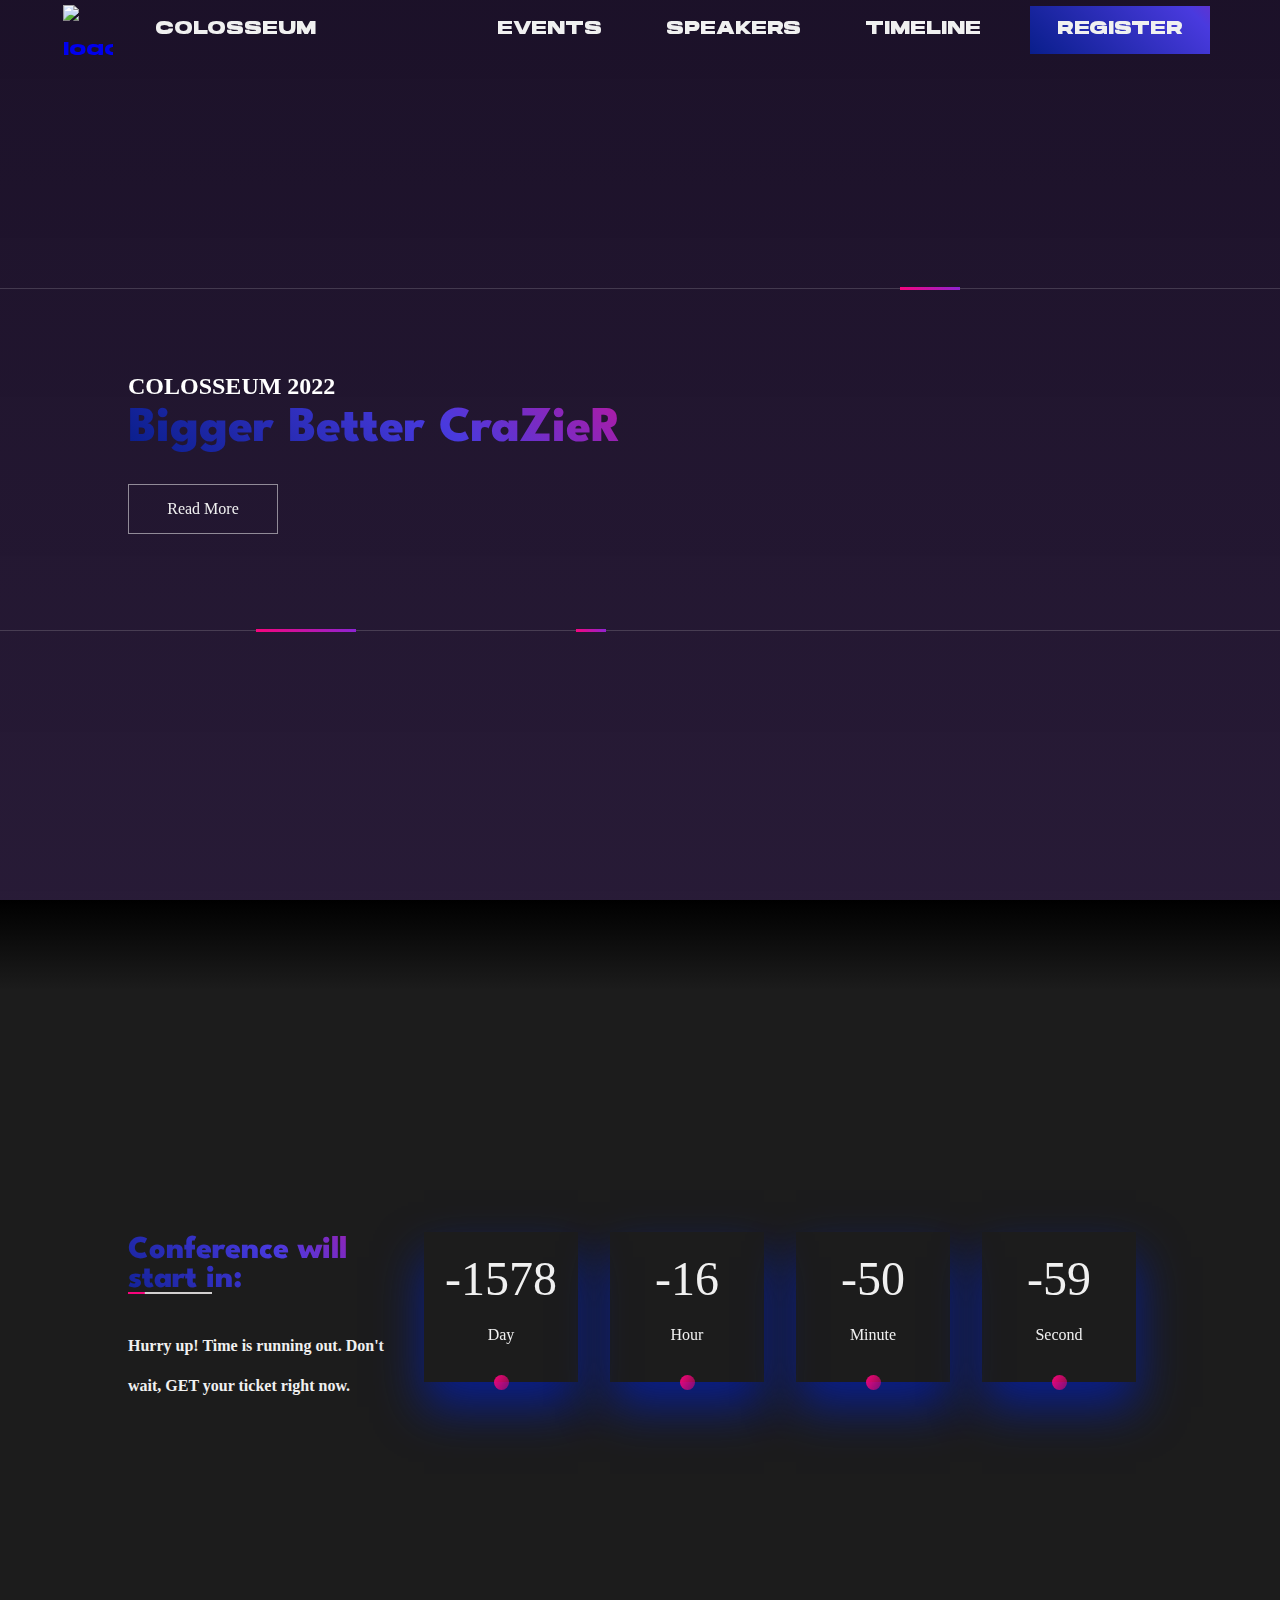
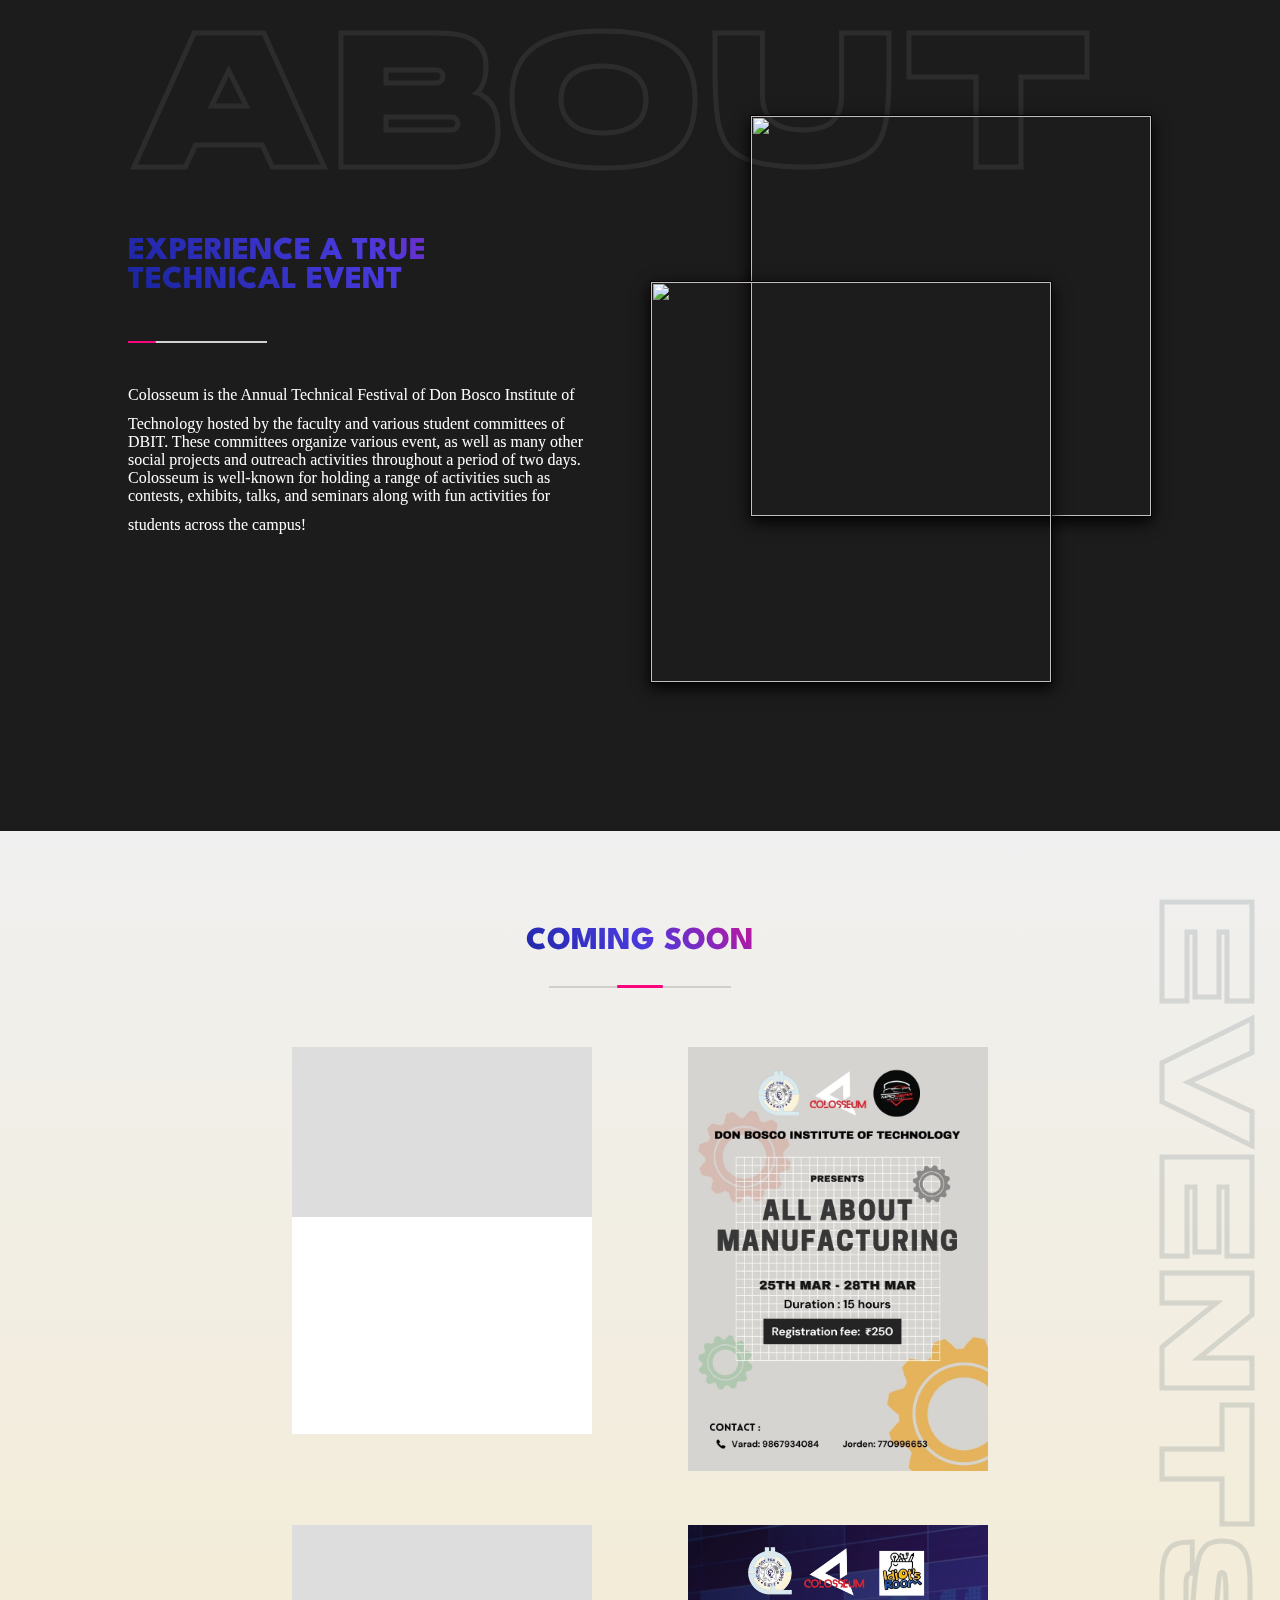
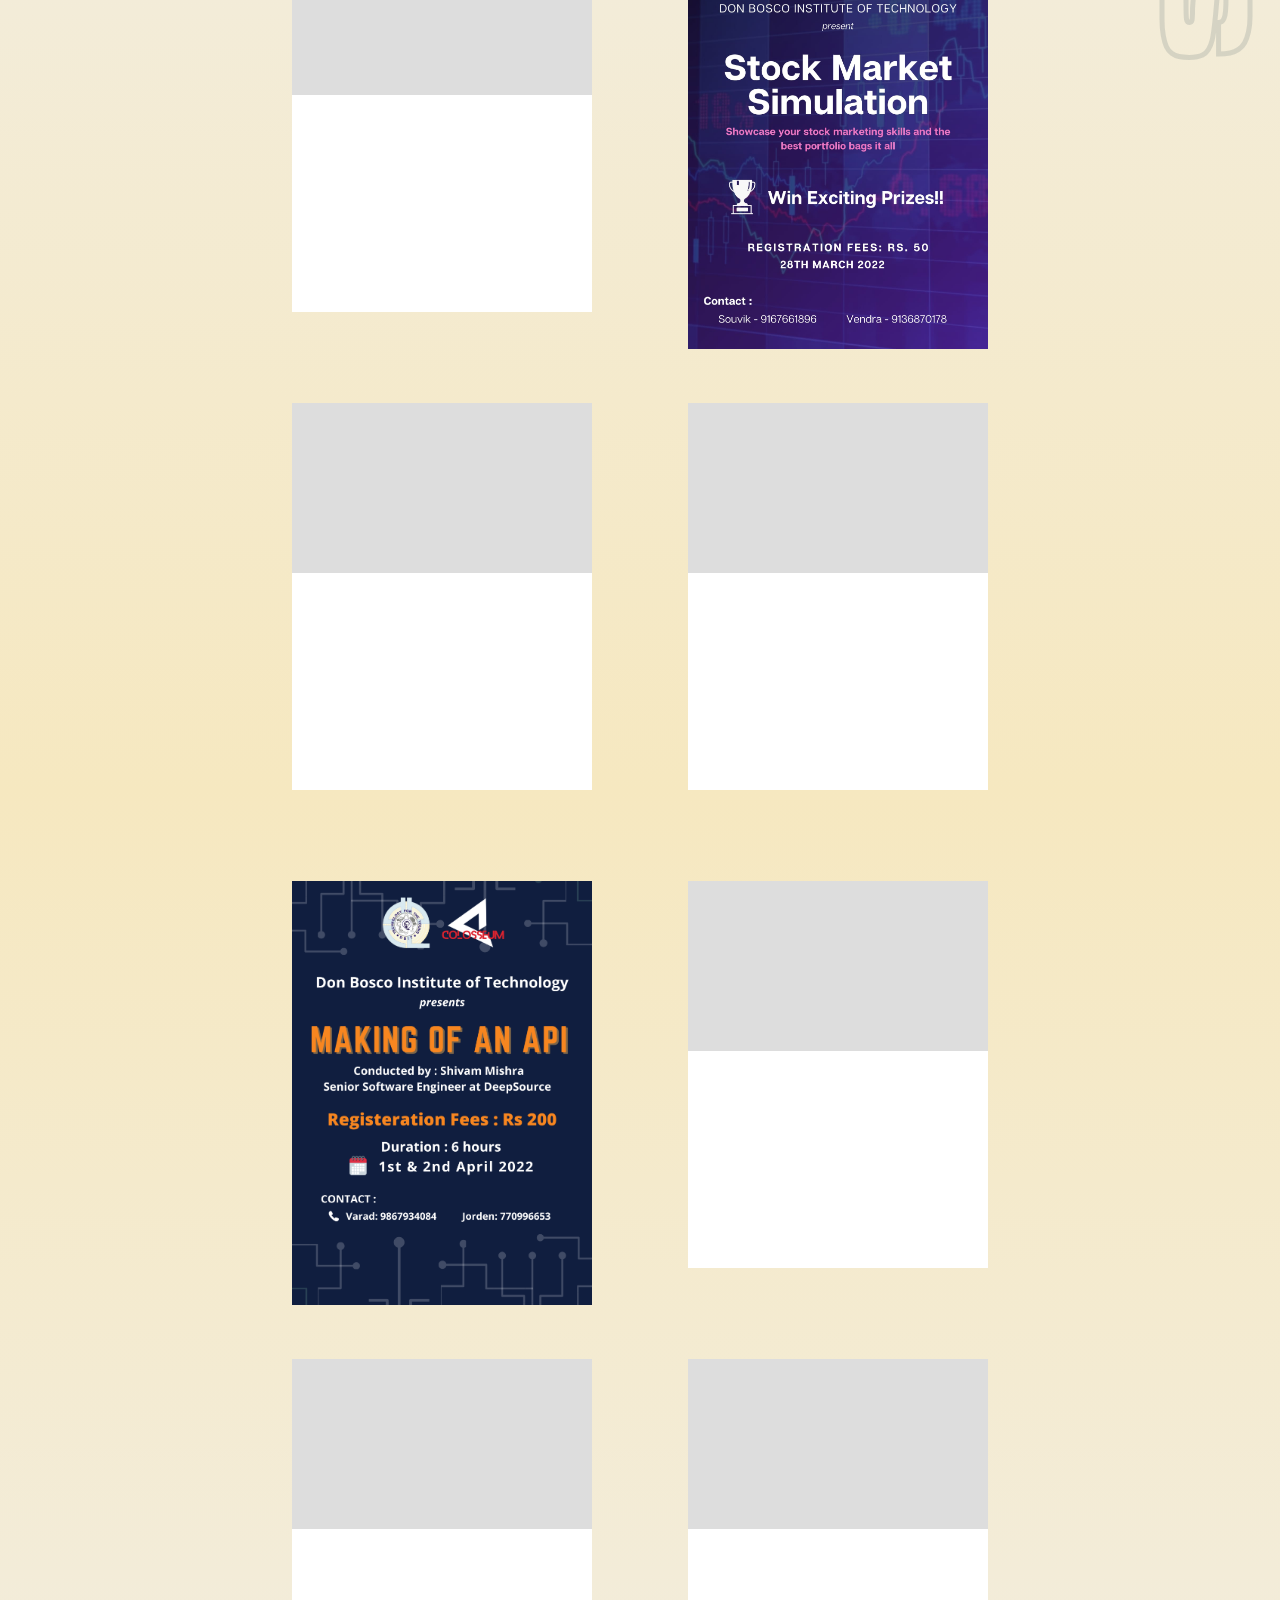
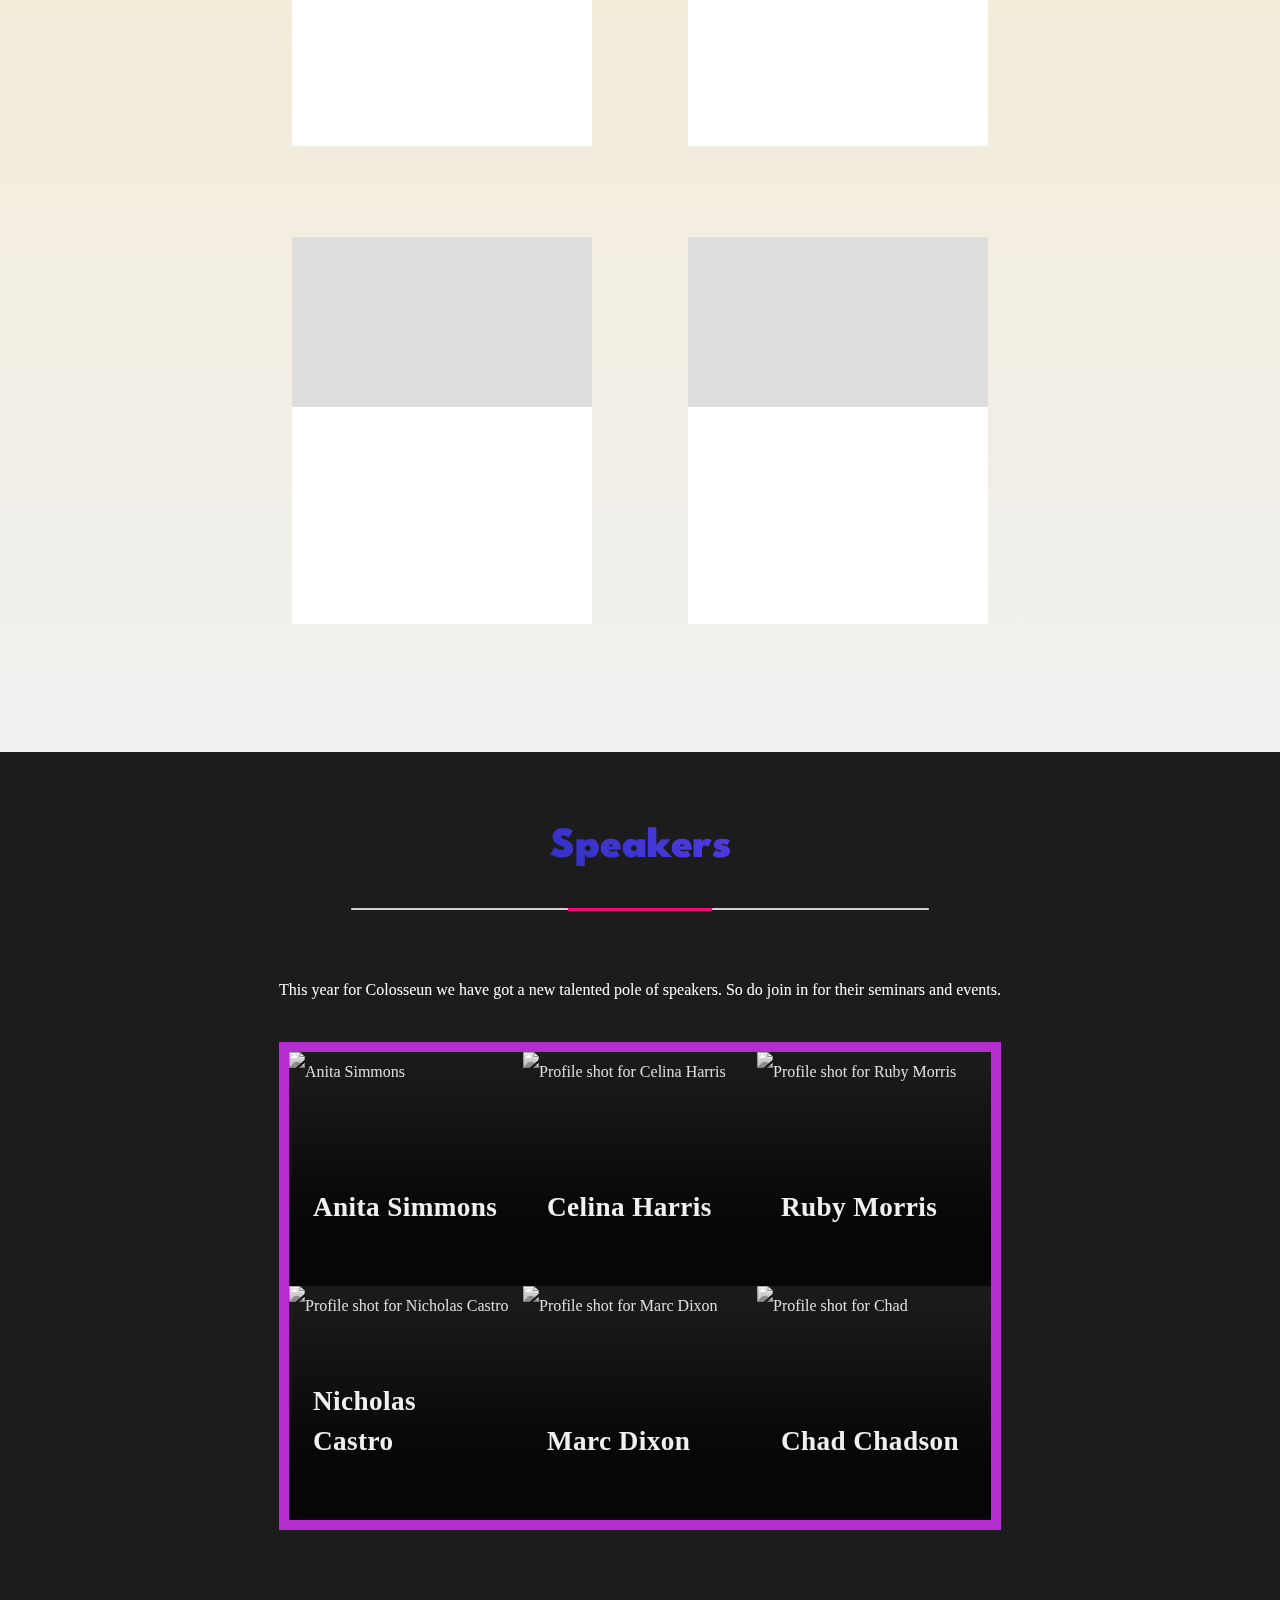
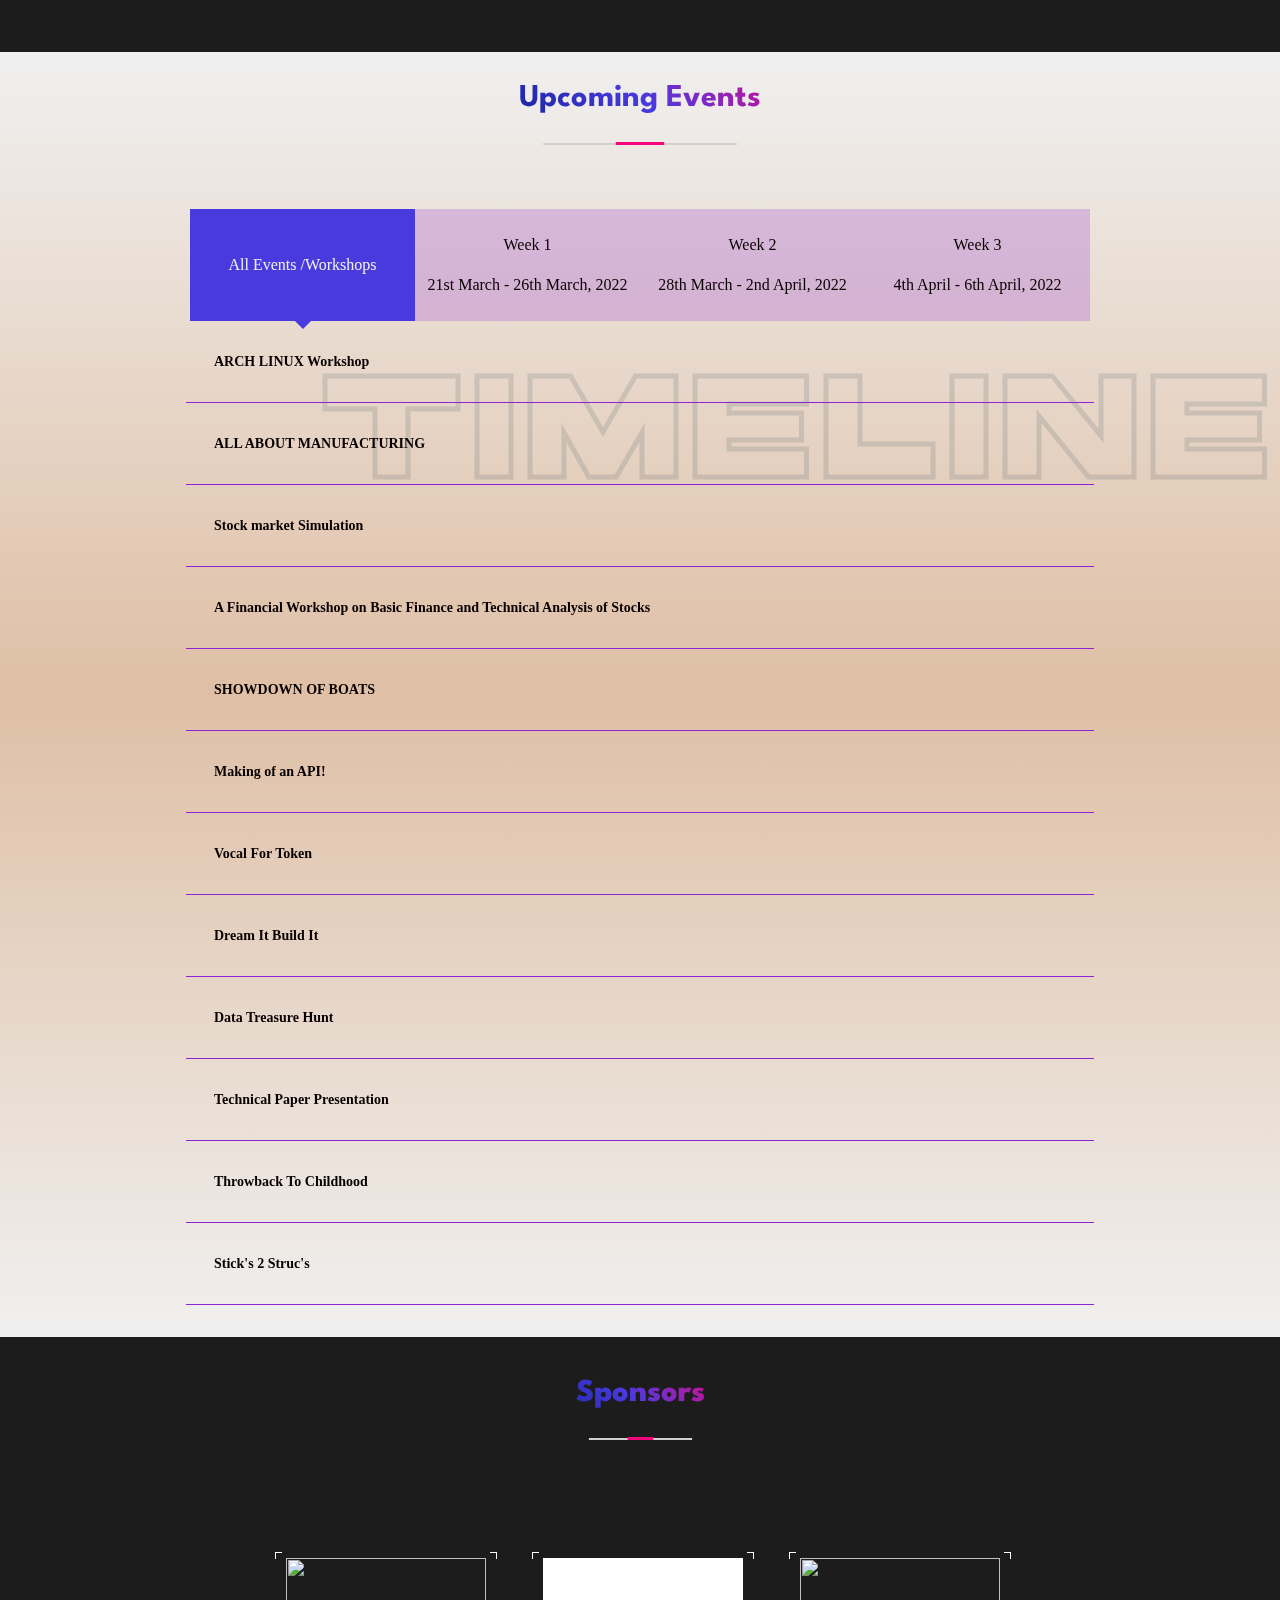
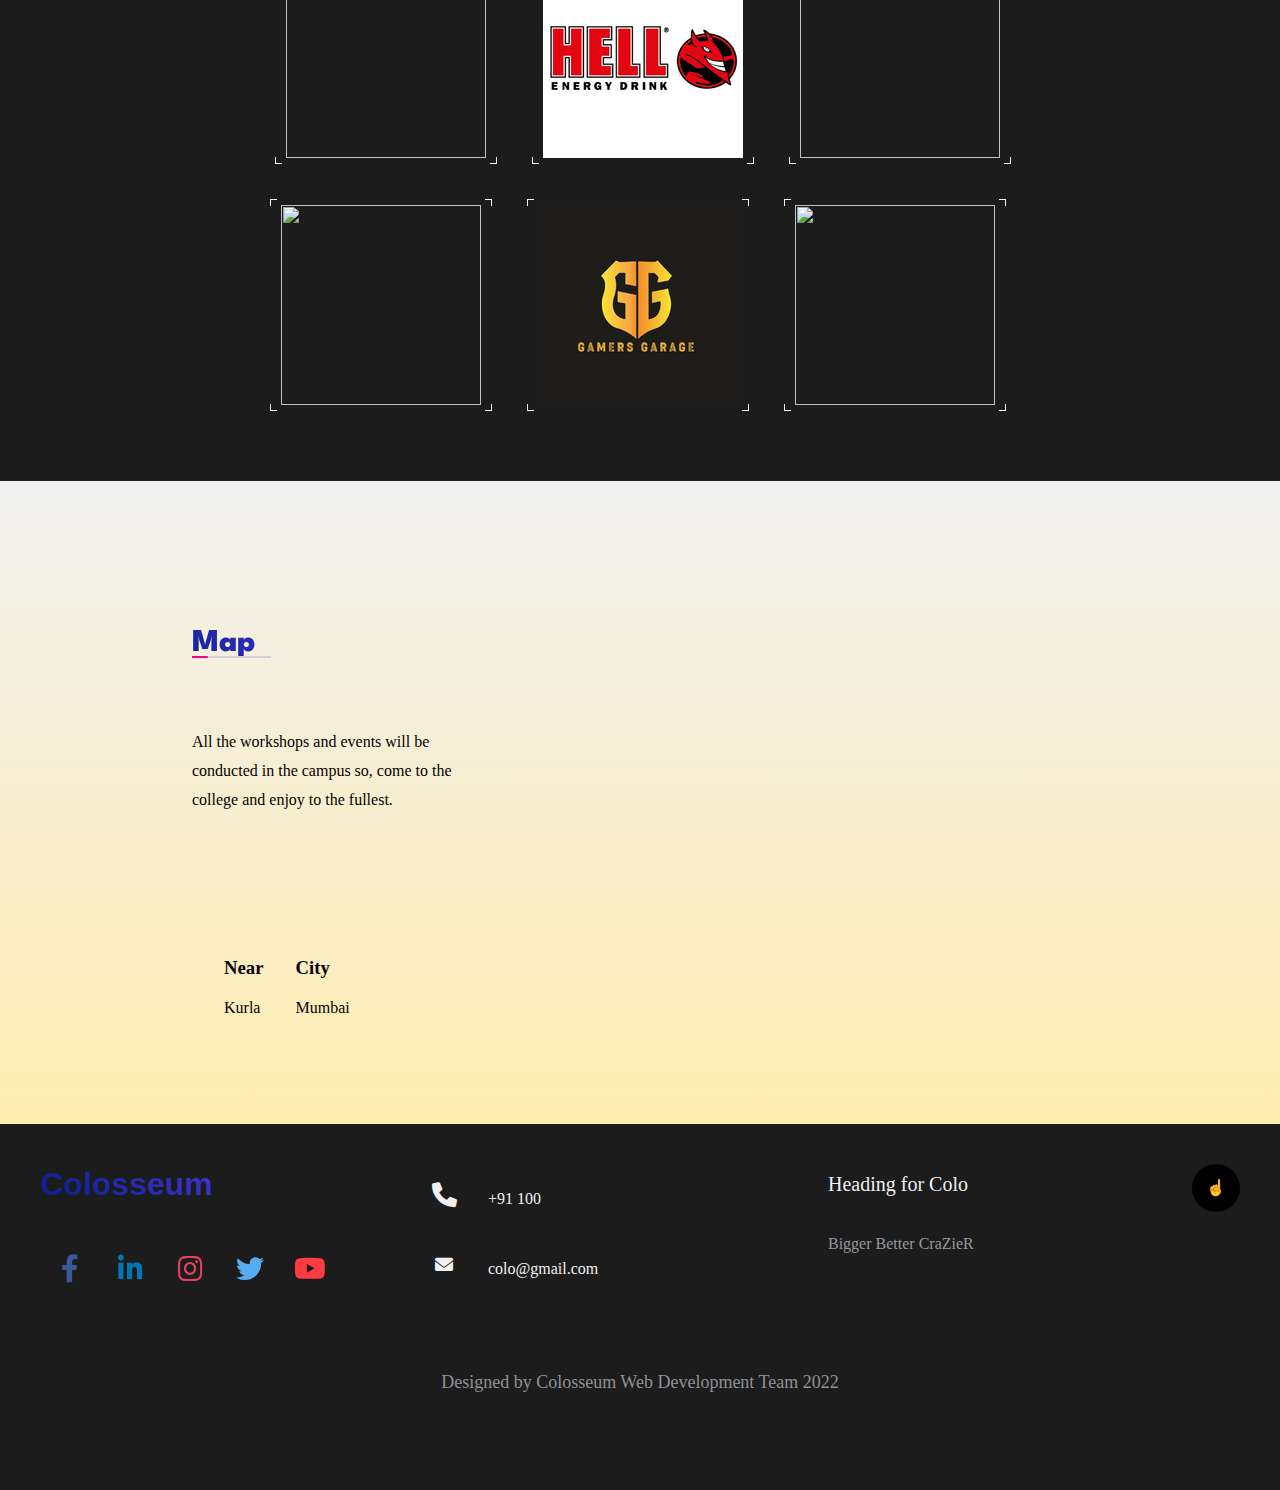
==== commit 8f7acb34: "Some Sponsor Changes" ====
--- a/index.html
+++ b/index.html
@@ -927,13 +927,13 @@
     <div class="spons-container">
       <div class="spons-box"><a href="#"> <span><img src="assets/img/sponsorlogos/1.jpeg" width="200px" height="200px" alt=""
               class="spons-responsive"></span></a></div>
-      <div class="spons-box"><a href="#"> <span><img src="assets/img/sponsorlogos/2.jpeg" width="200px" height="74px"  alt=""
+      <div class="spons-box"><a href="#"> <span><img src="assets/img/sponsorlogos/2.png" width="200px" height="200px"  alt=""
               class="spons-responsive"></span> </a></div>
       <div class="spons-box"><a href="#"> <span><img src="assets/img/sponsorlogos/3.jpeg" width="200px" height="200px" alt=""
               class="spons-responsive"></span> </a></div>
       <div class="spons-box"><a href="#"> <span><img src="assets/img/sponsorlogos/4.jpeg" width="200px" height="200px" alt=""
               class="spons-responsive"></span> </a></div>
-      <div class="spons-box"><a href="#"> <span><img src="assets/img/sponsorlogos/6.jpeg" width="200px" height="110px"  alt=""
+      <div class="spons-box"><a href="#"> <span><img src="assets/img/sponsorlogos/6.png" width="200px" height="200px"  alt=""
         class="spons-responsive"></span> </a></div>
       <div class="spons-box"><a href="#"> <span><img src="assets/img/sponsorlogos/5.jpeg" width="200px" height="200px" alt=""
               class="spons-responsive"></span> </a></div>
--- a/css/style.css
+++ b/css/style.css
@@ -1393,7 +1393,7 @@
 }
 .footer-distributed {
   cursor: url("../assets/img/cursor-white.png"),auto;
-  background-color: #2d2a30;
+  background-color: #1c1c1c;
   box-sizing: border-box;
   width: 100%;
   text-align: left;
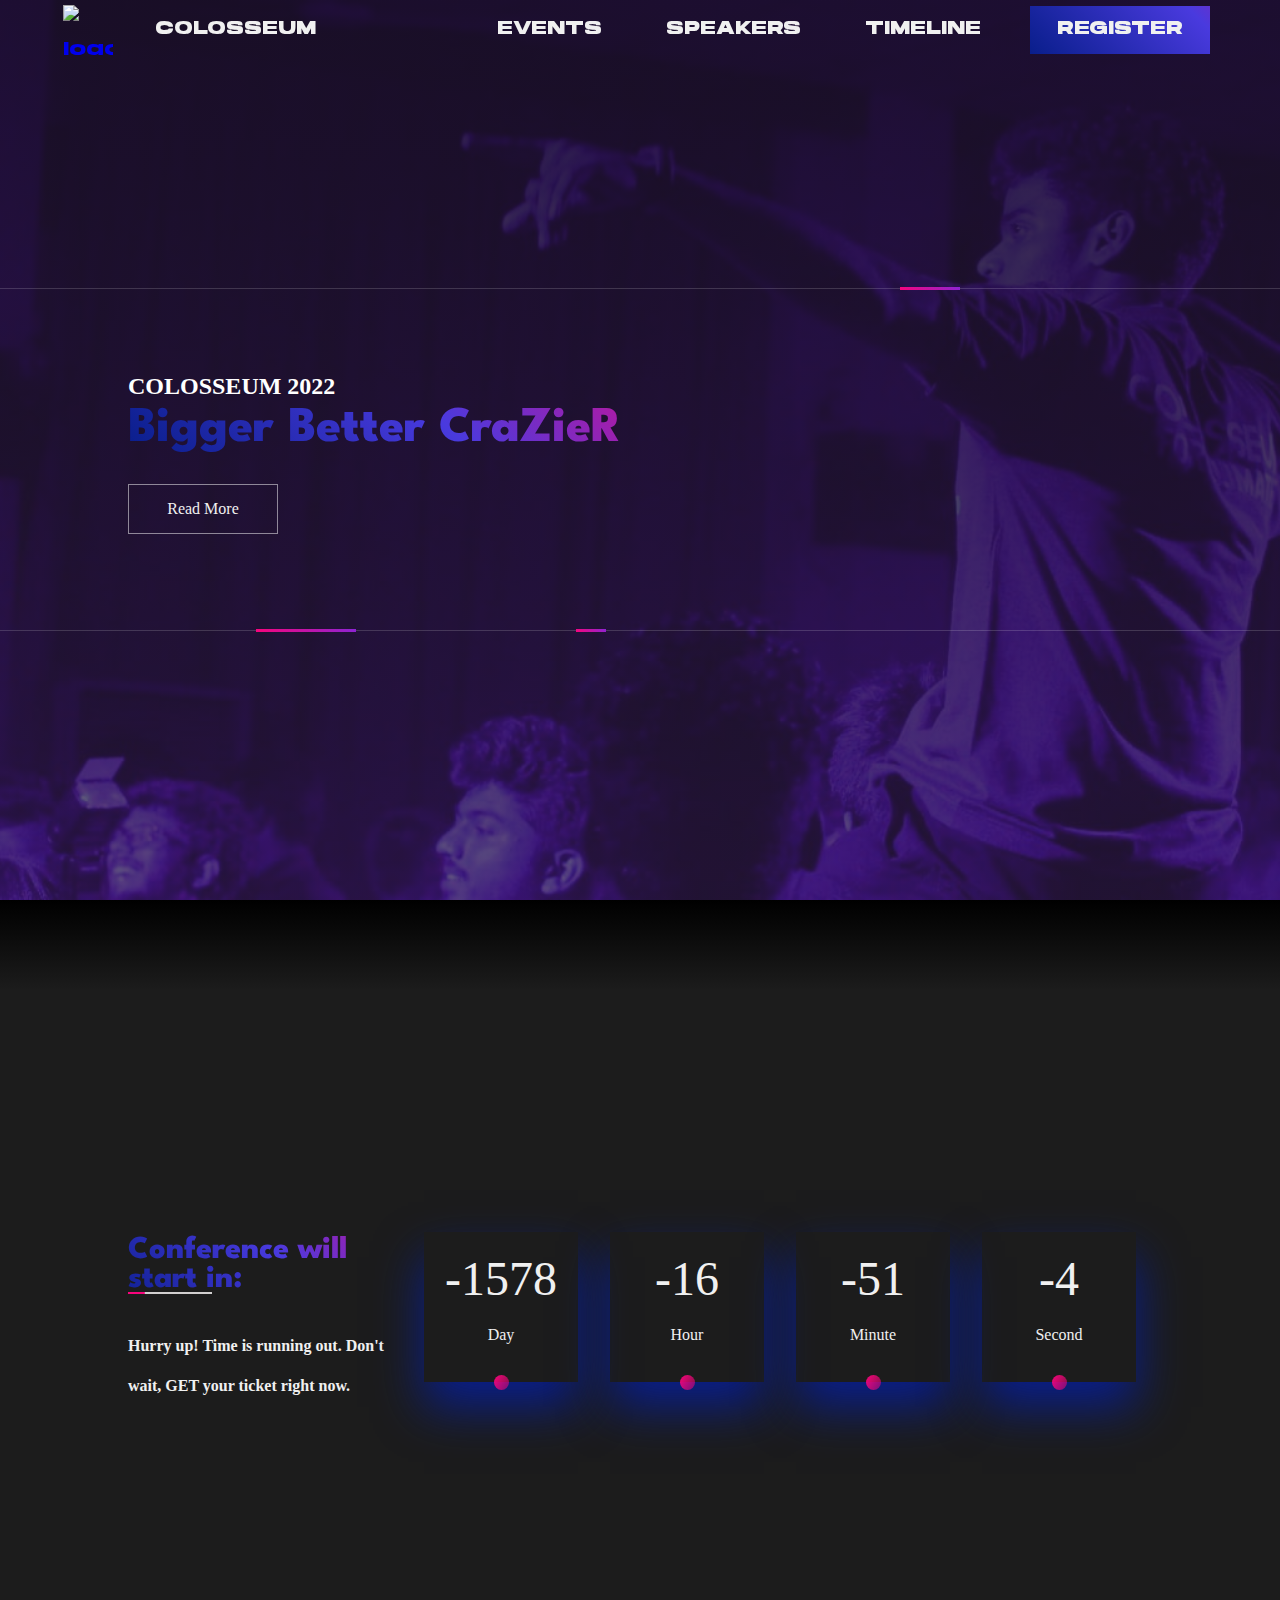
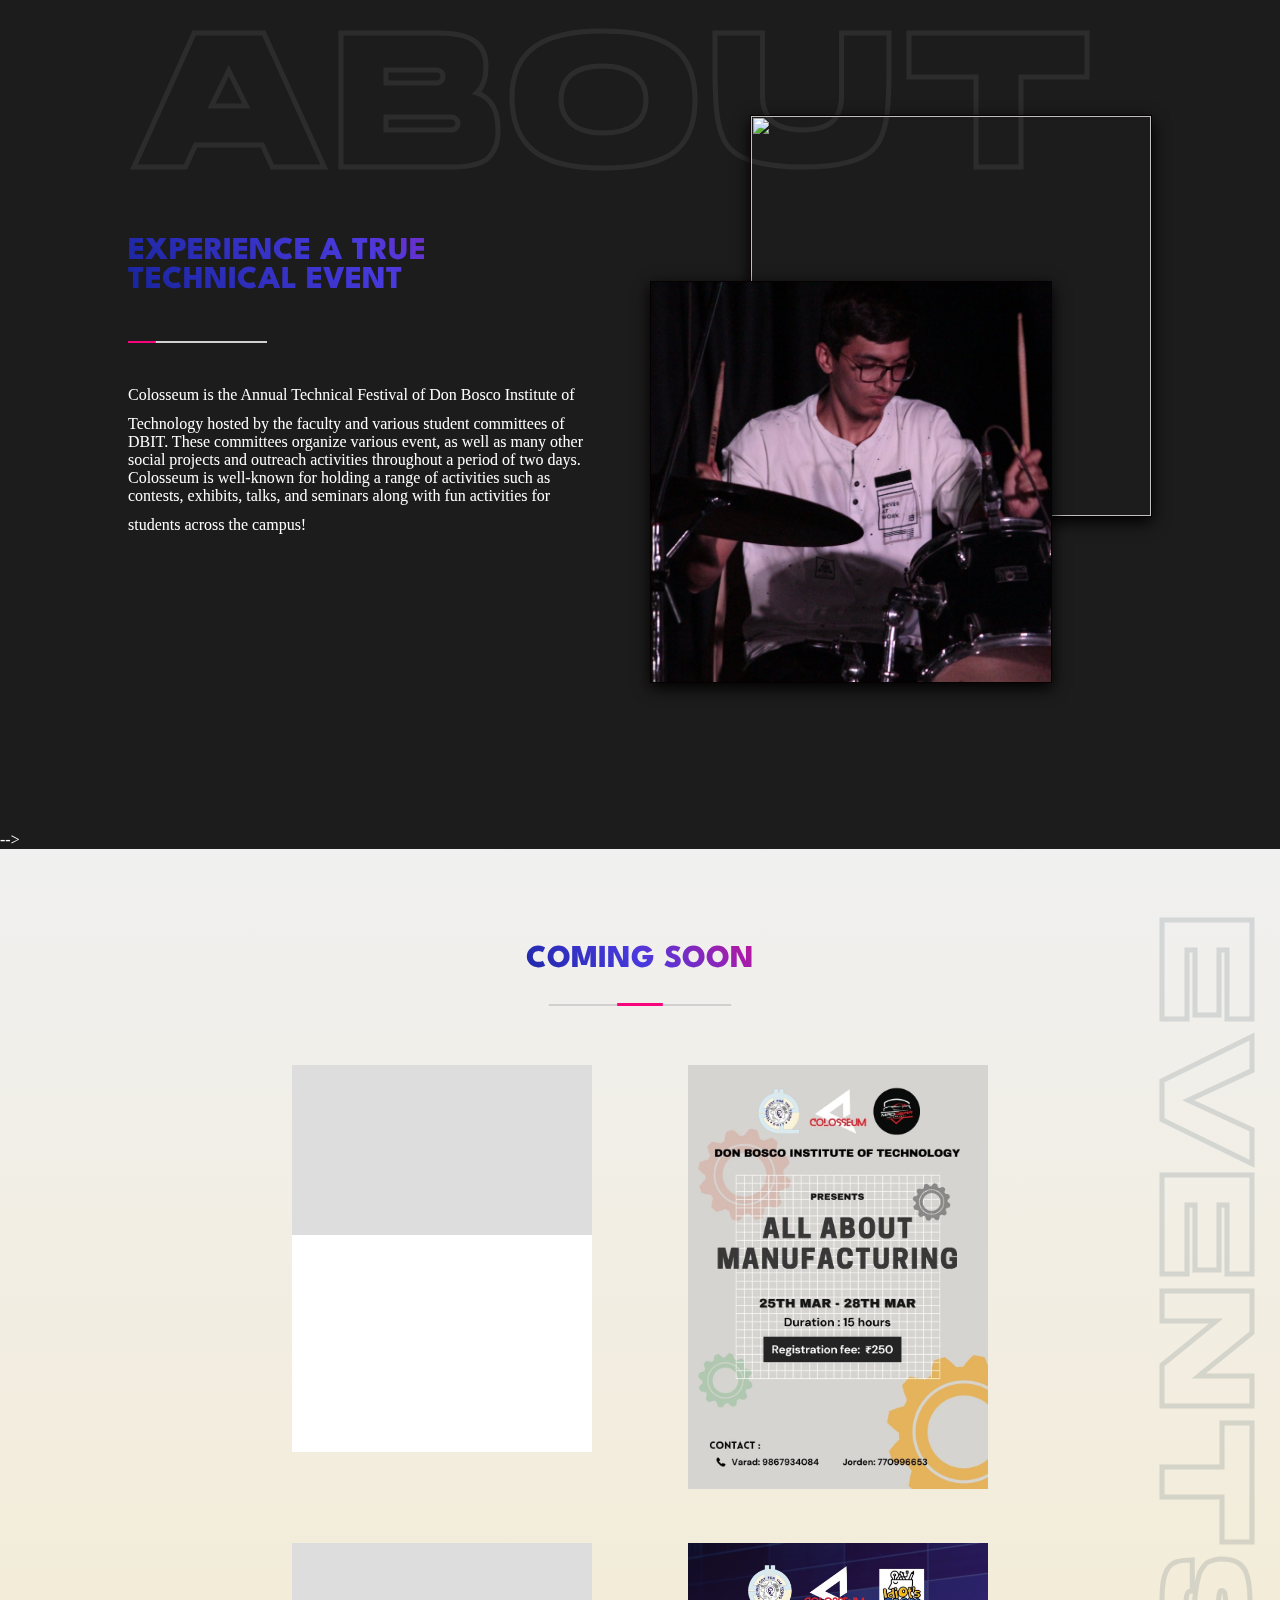
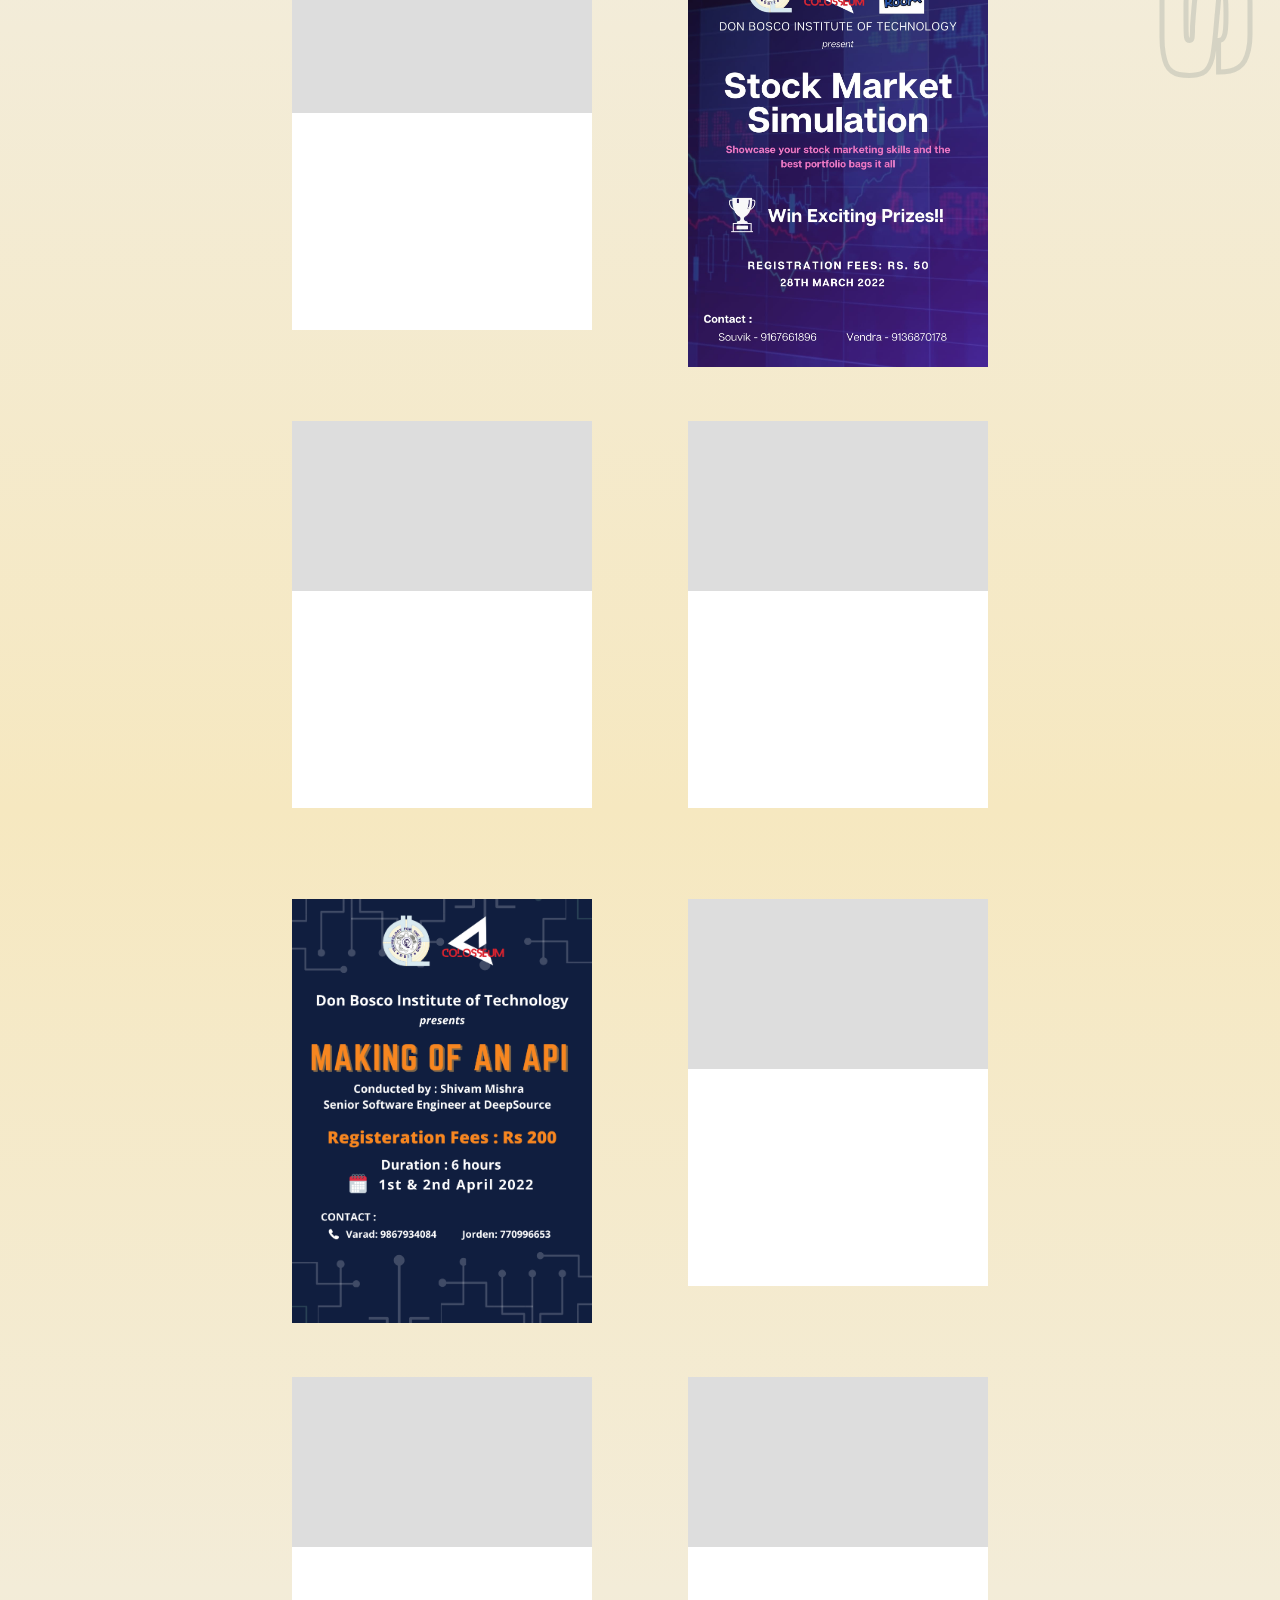
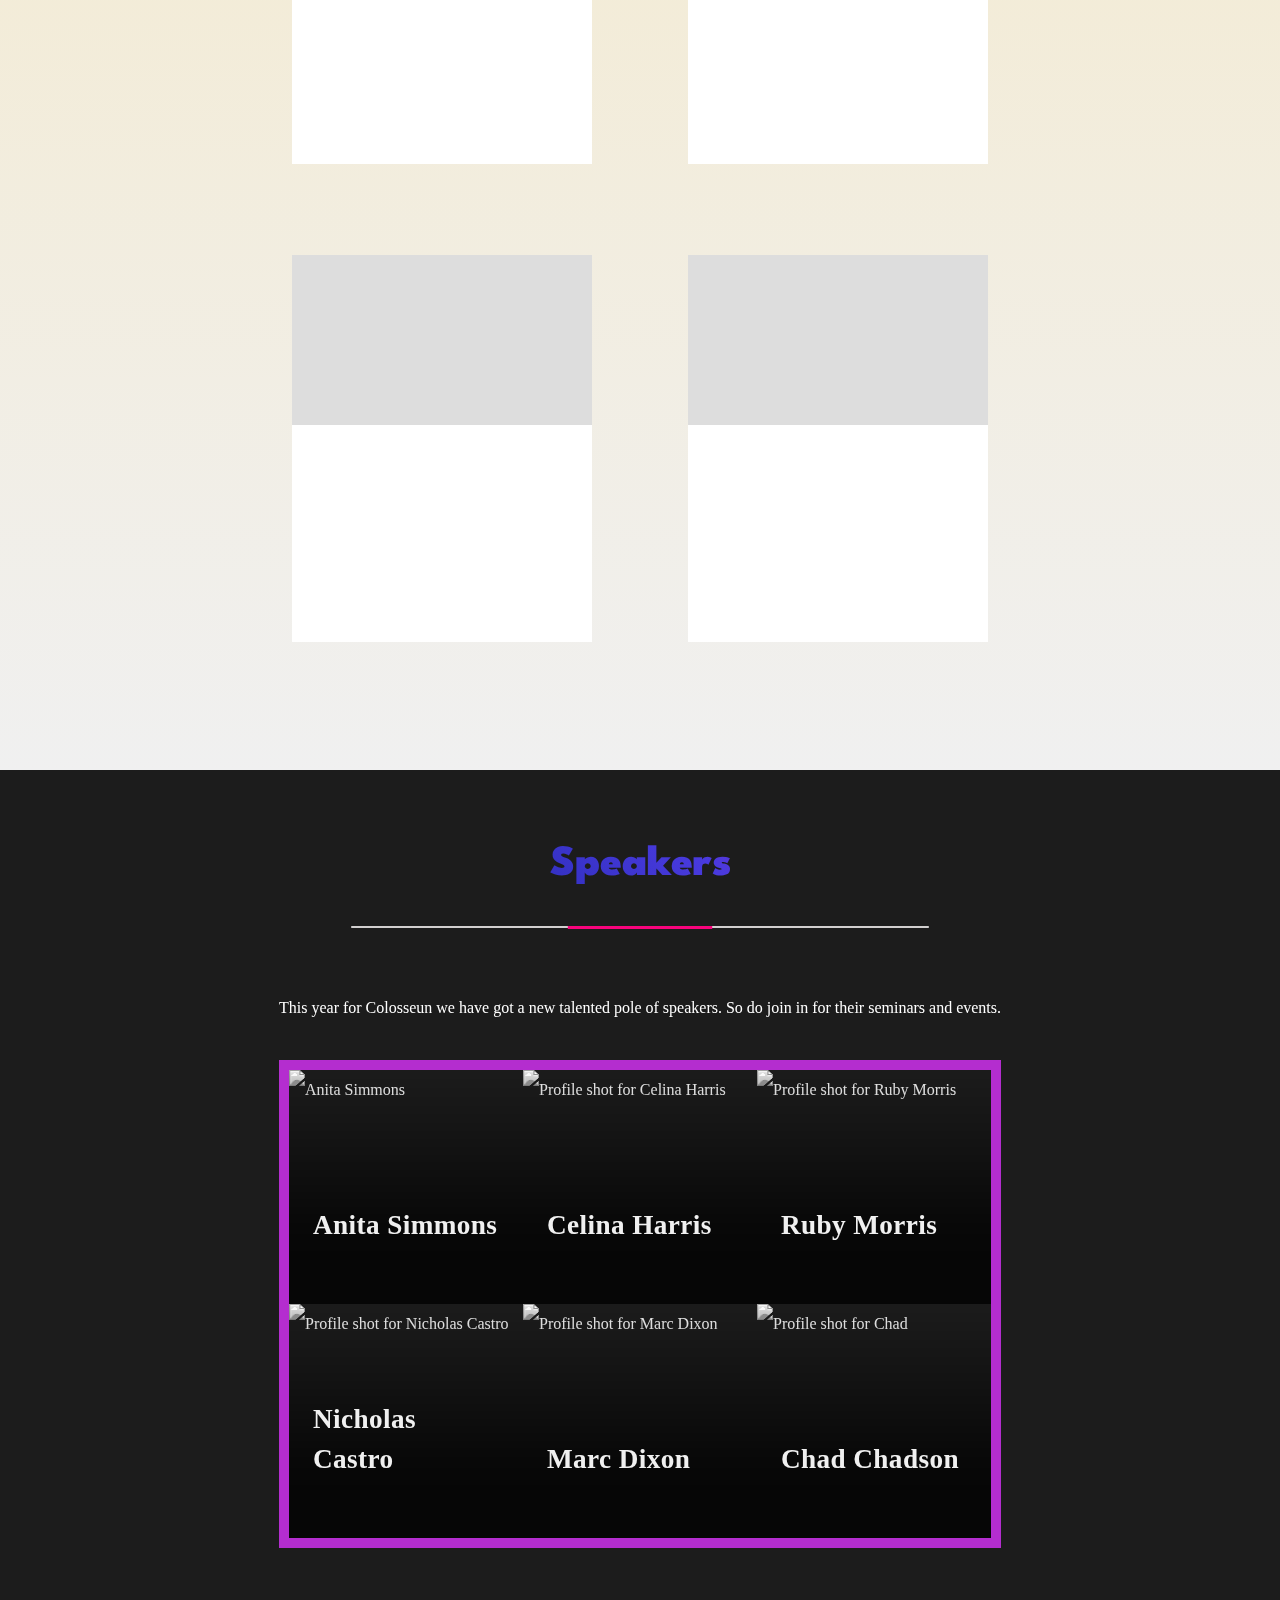
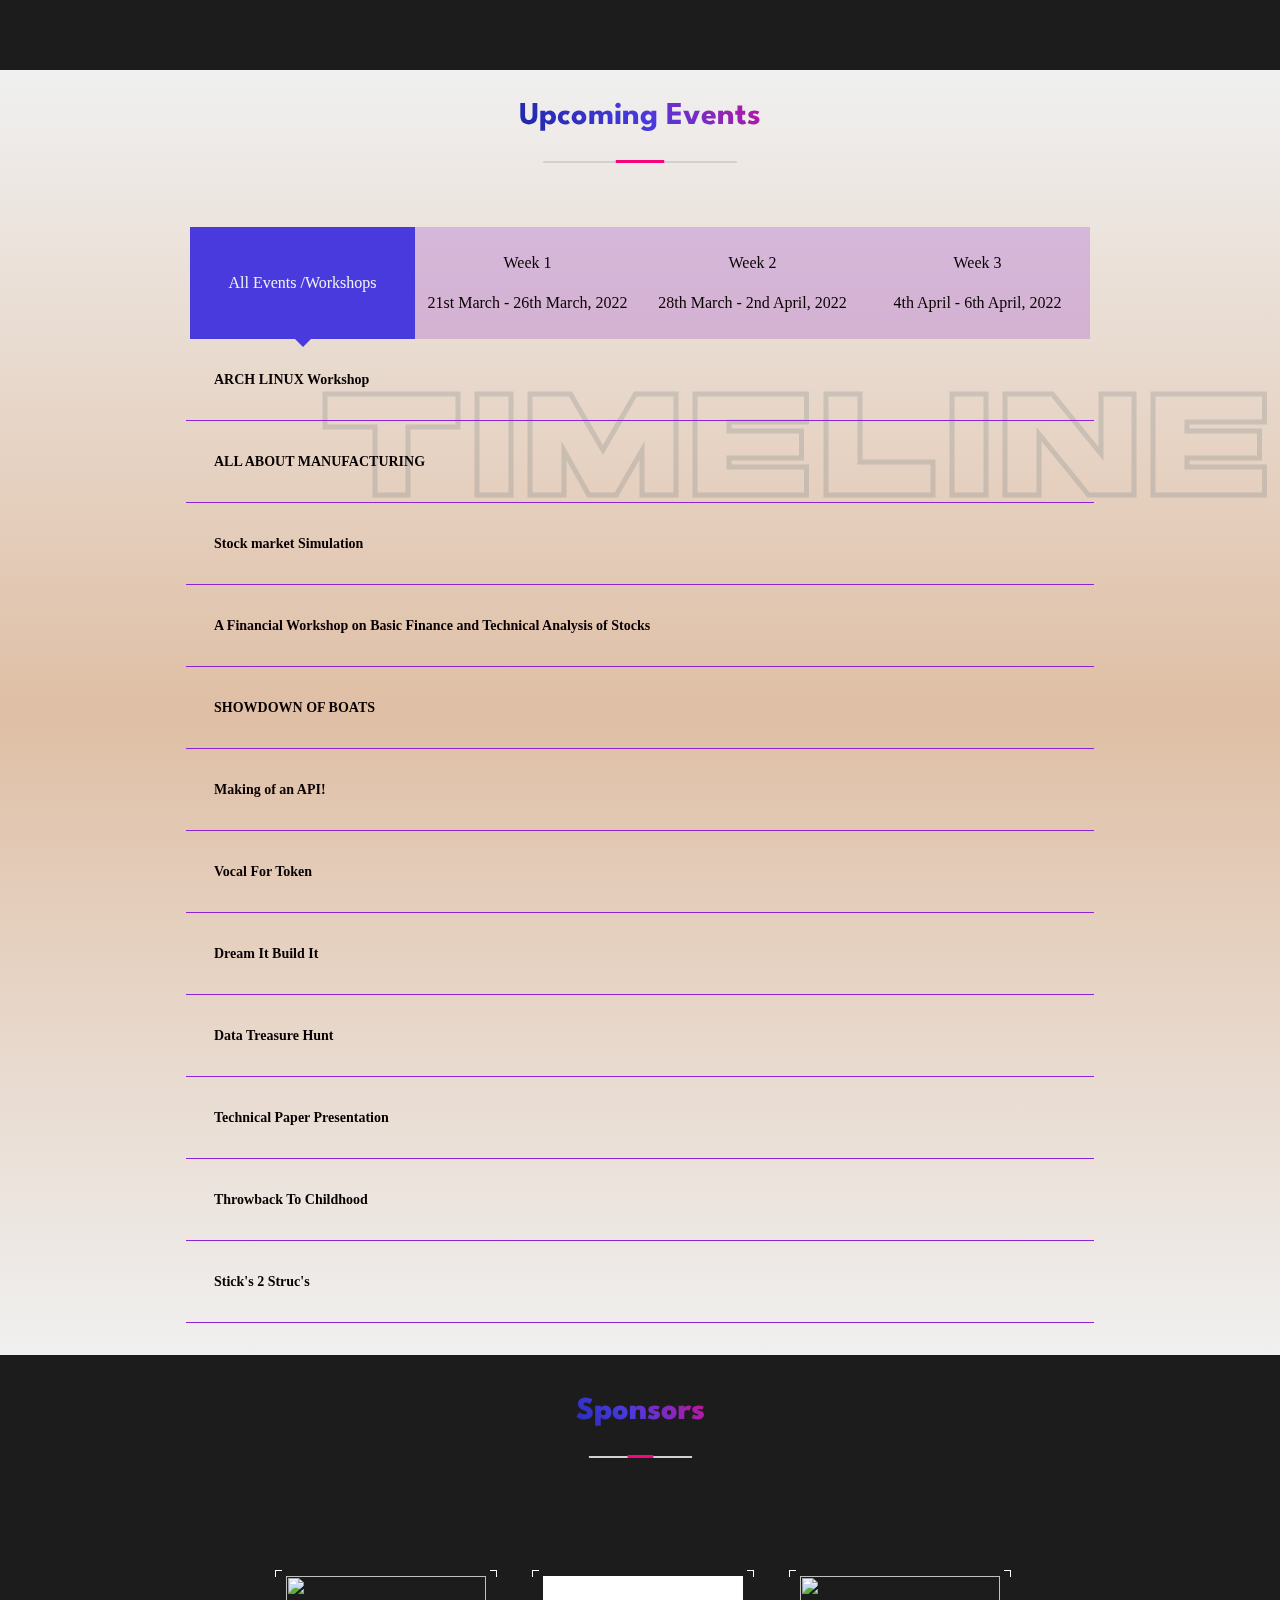
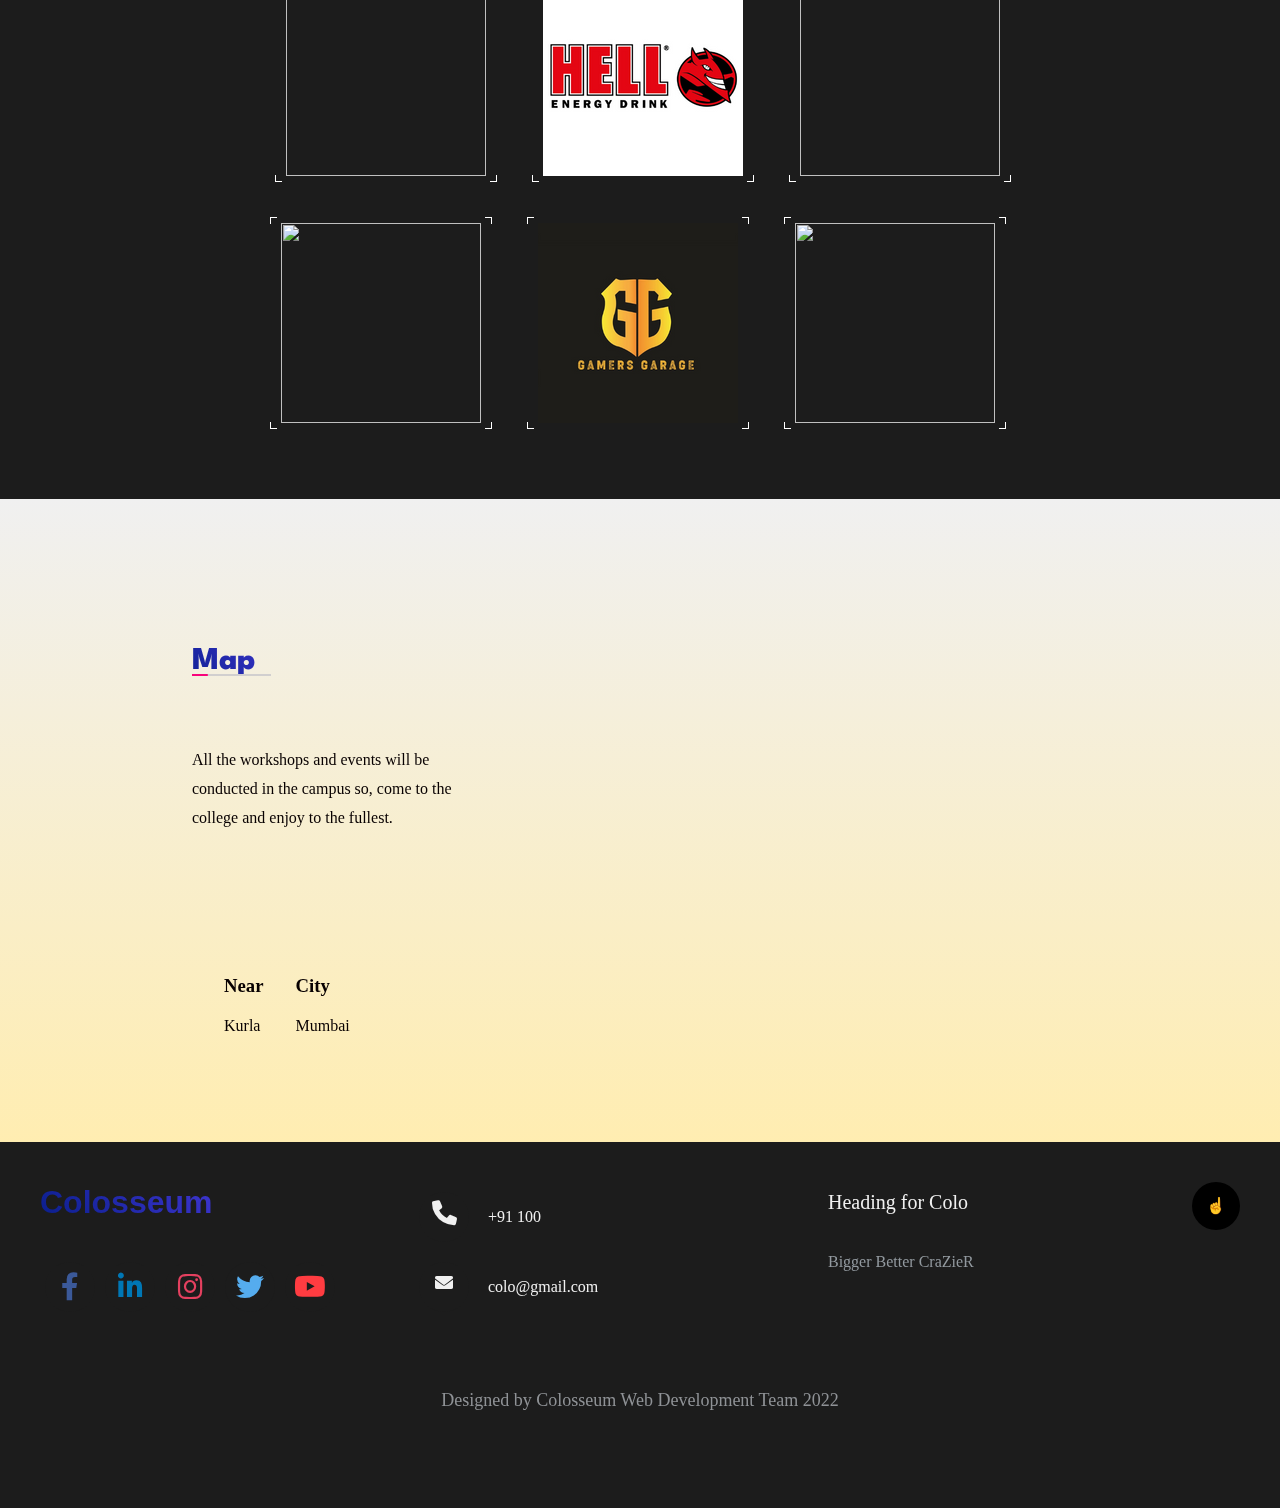
==== commit 034d3bf8: "." ====
--- a/index.html
+++ b/index.html
@@ -16,6 +16,7 @@
   <link rel="stylesheet" href="css/event.css">
   <link rel="stylesheet" href="css/style.css">
   <link rel="stylesheet" href="./scss/main.css">
+  <link rel="stylesheet" href="./css/temp.css">
   <link rel="shortcut icon" href="./assets/img/colologo.png" type="image/x-icon">
 
   <!-- local js -->
@@ -133,12 +134,31 @@
         <div class="date-time"></div>
       </div>
       <div class="about-img">
-        <img width="400" height="400" src="./assets/img/img-1.jpg" alt="" class="img-1">
+        <img width="400" height="400" src="./assets/img/img-1.jpeg" alt="" class="img-1">
         <img width="400" height="400" src="./assets/img/img-2.jpg" alt="" class="img-2">
       </div>
 
     </div>
   </section>
+<!-- 
+  <section class="registered" id="registered">
+    <div class="content-wrap">
+      <div class="registered-wrap">
+        <header>
+          <h2 class="gradient-text left-to-right-underline">Currently registered people :</h2>
+        </header>
+        <div class="registered__item-wrap">
+          <div class="registered__item">
+            <span id="registered-number">0</span>
+            <!-- <span>Second</span> -->
+          </div>
+        </div>
+      </div>
+    </div>
+  </section> -->
+
+
+
 
   <section class="events" id="events-secton">
     <div class="bgText">
@@ -1034,8 +1054,6 @@
     </div>
     <button id="scrollToTopBtn">☝️</button>
   </footer>
-
-
 </body>
 
 </html>--- a/css/style.css
+++ b/css/style.css
@@ -496,7 +496,7 @@
 
 /* ||First section CSS|| */
 .first-section>.content-wrap {
-  background: var(--transparent-overlay), url("../assets/img/hero1.jpg");
+  background: var(--transparent-overlay), url("../assets/img/hero1.jpeg");
   background-repeat: no-repeat;
   background-size: cover;
   background-position: center;
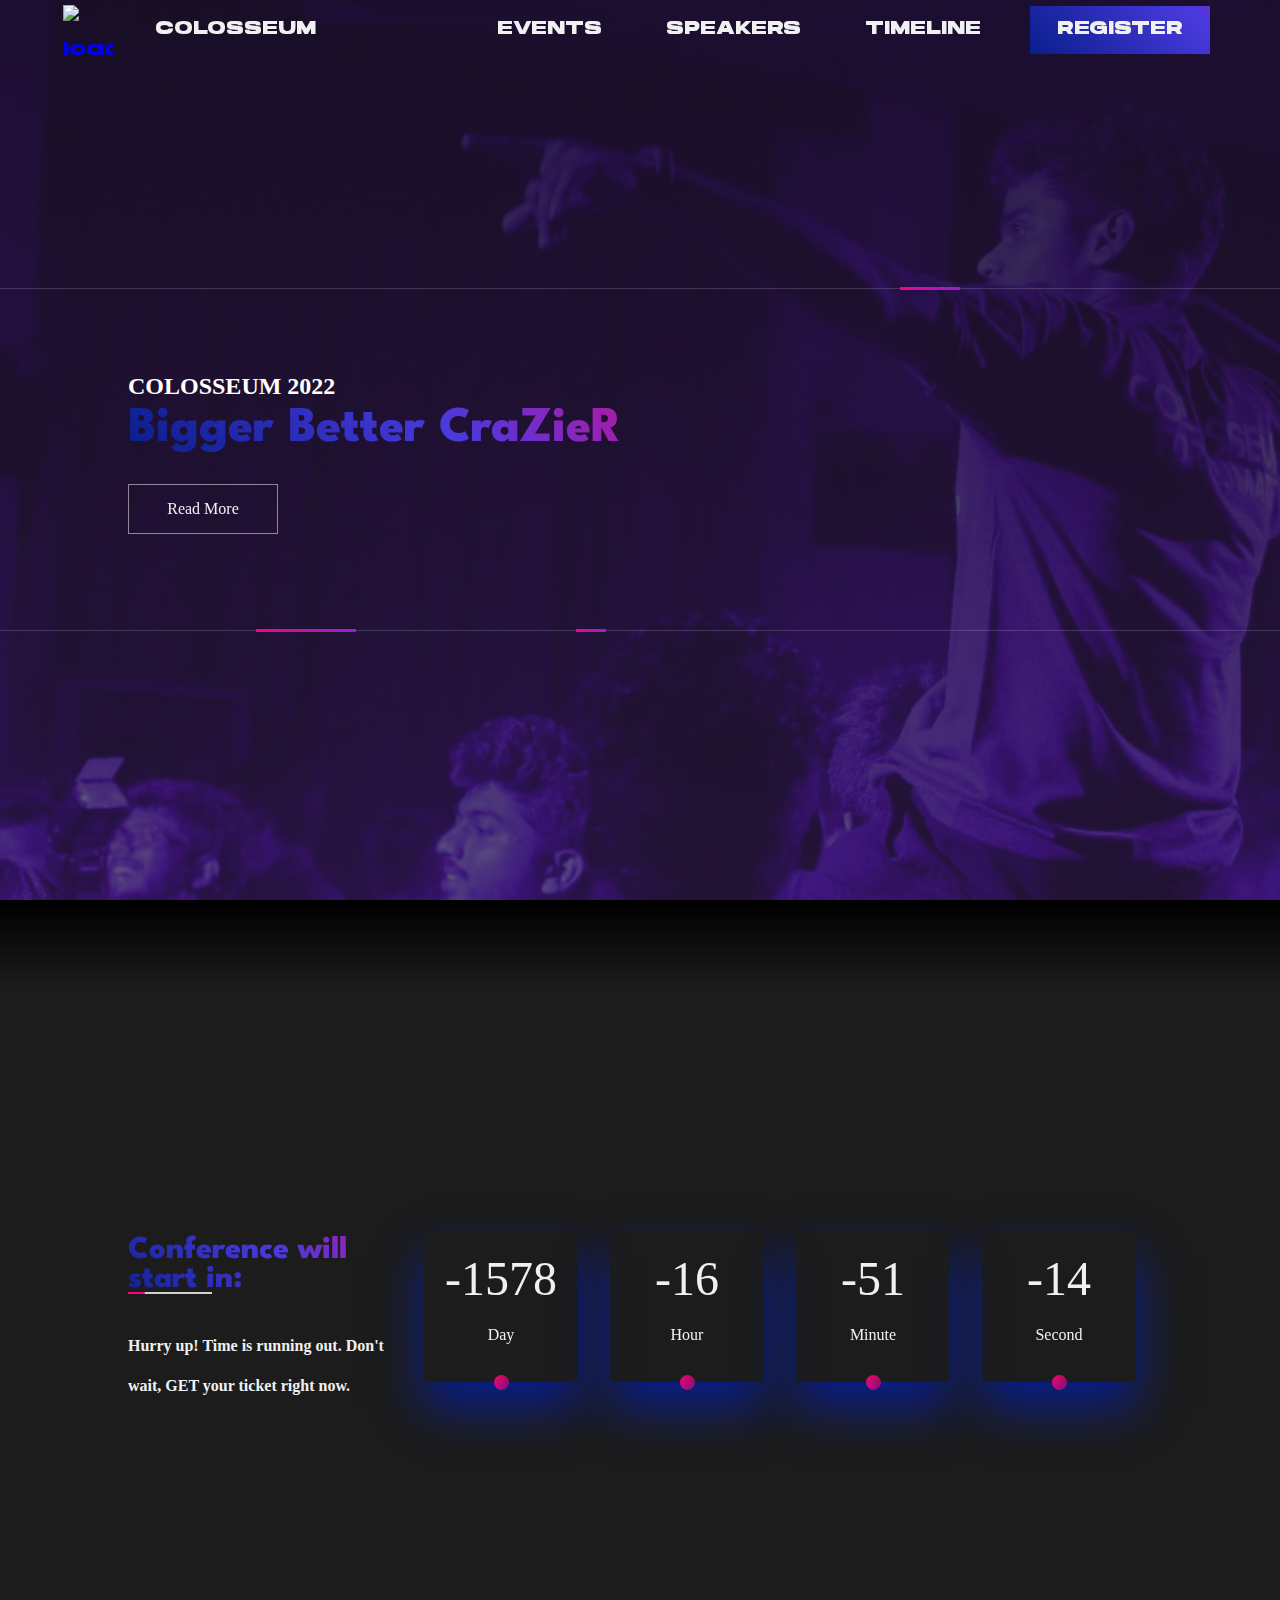
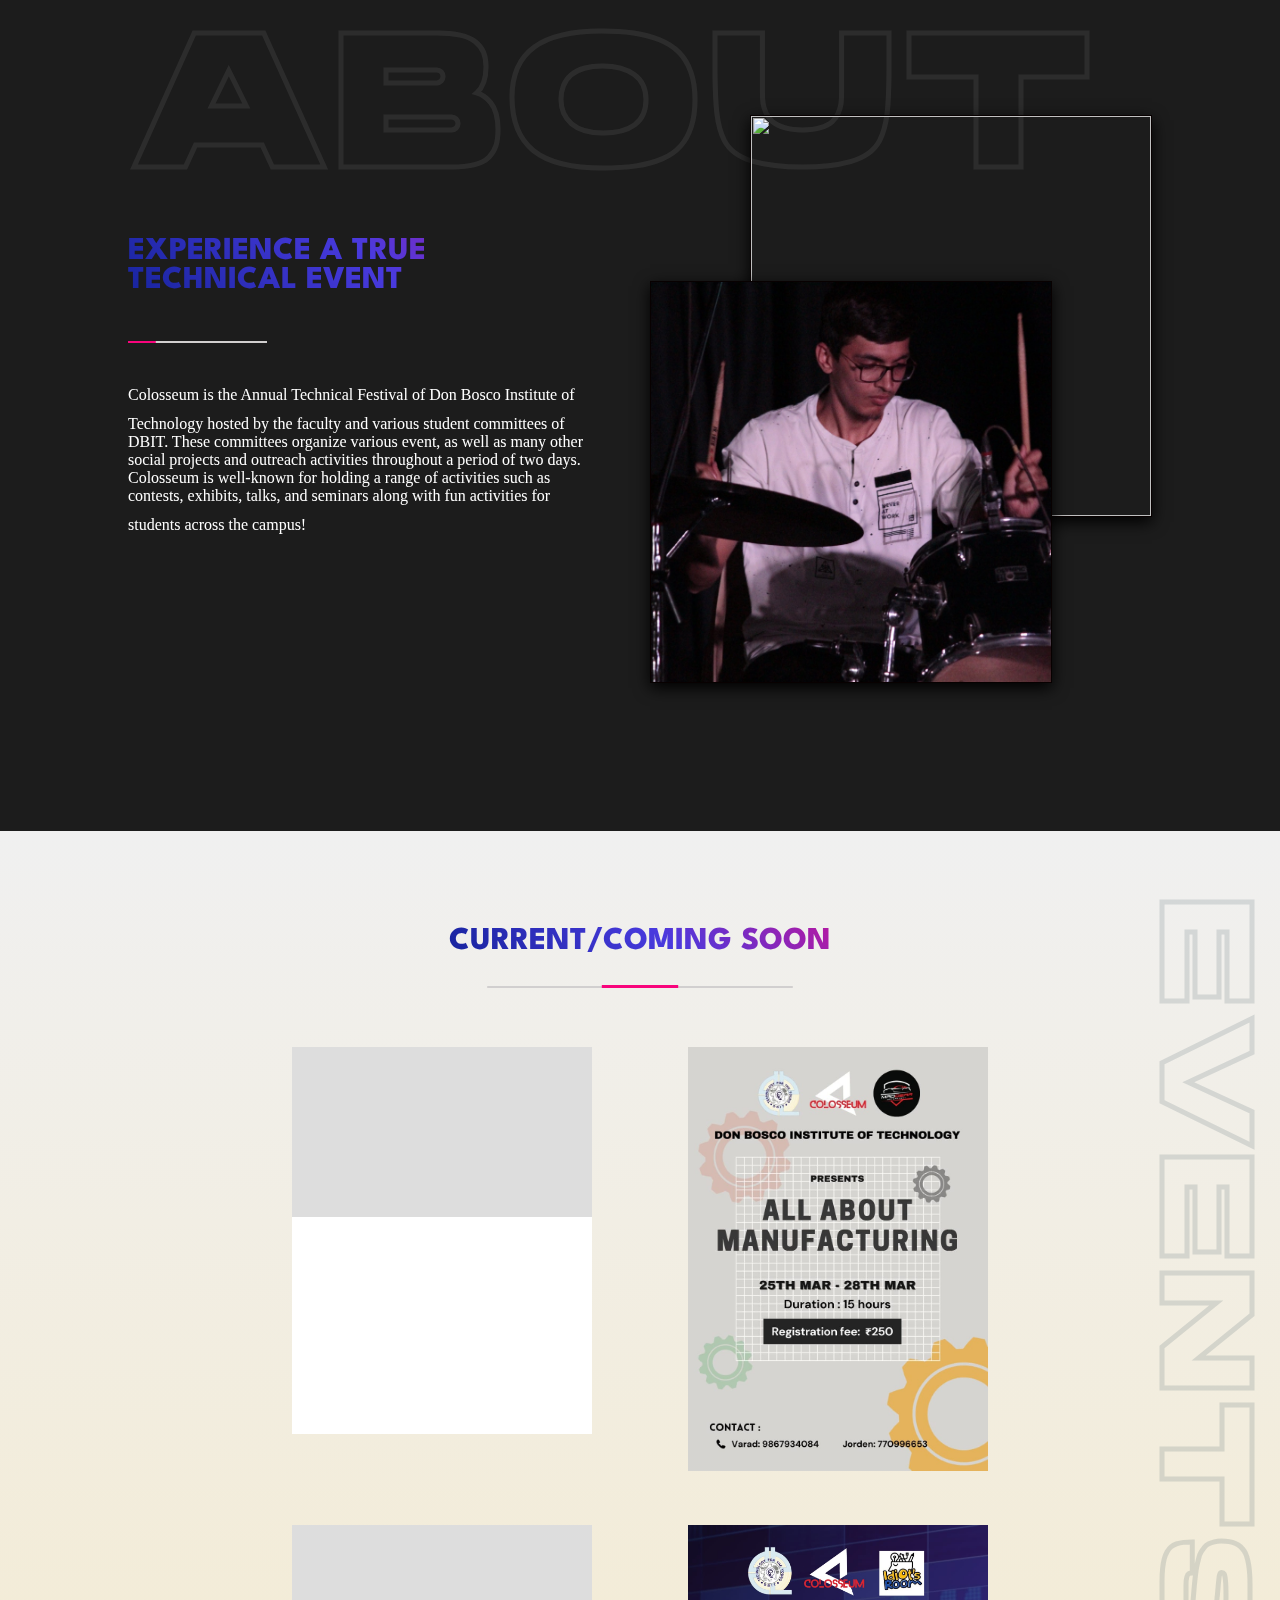
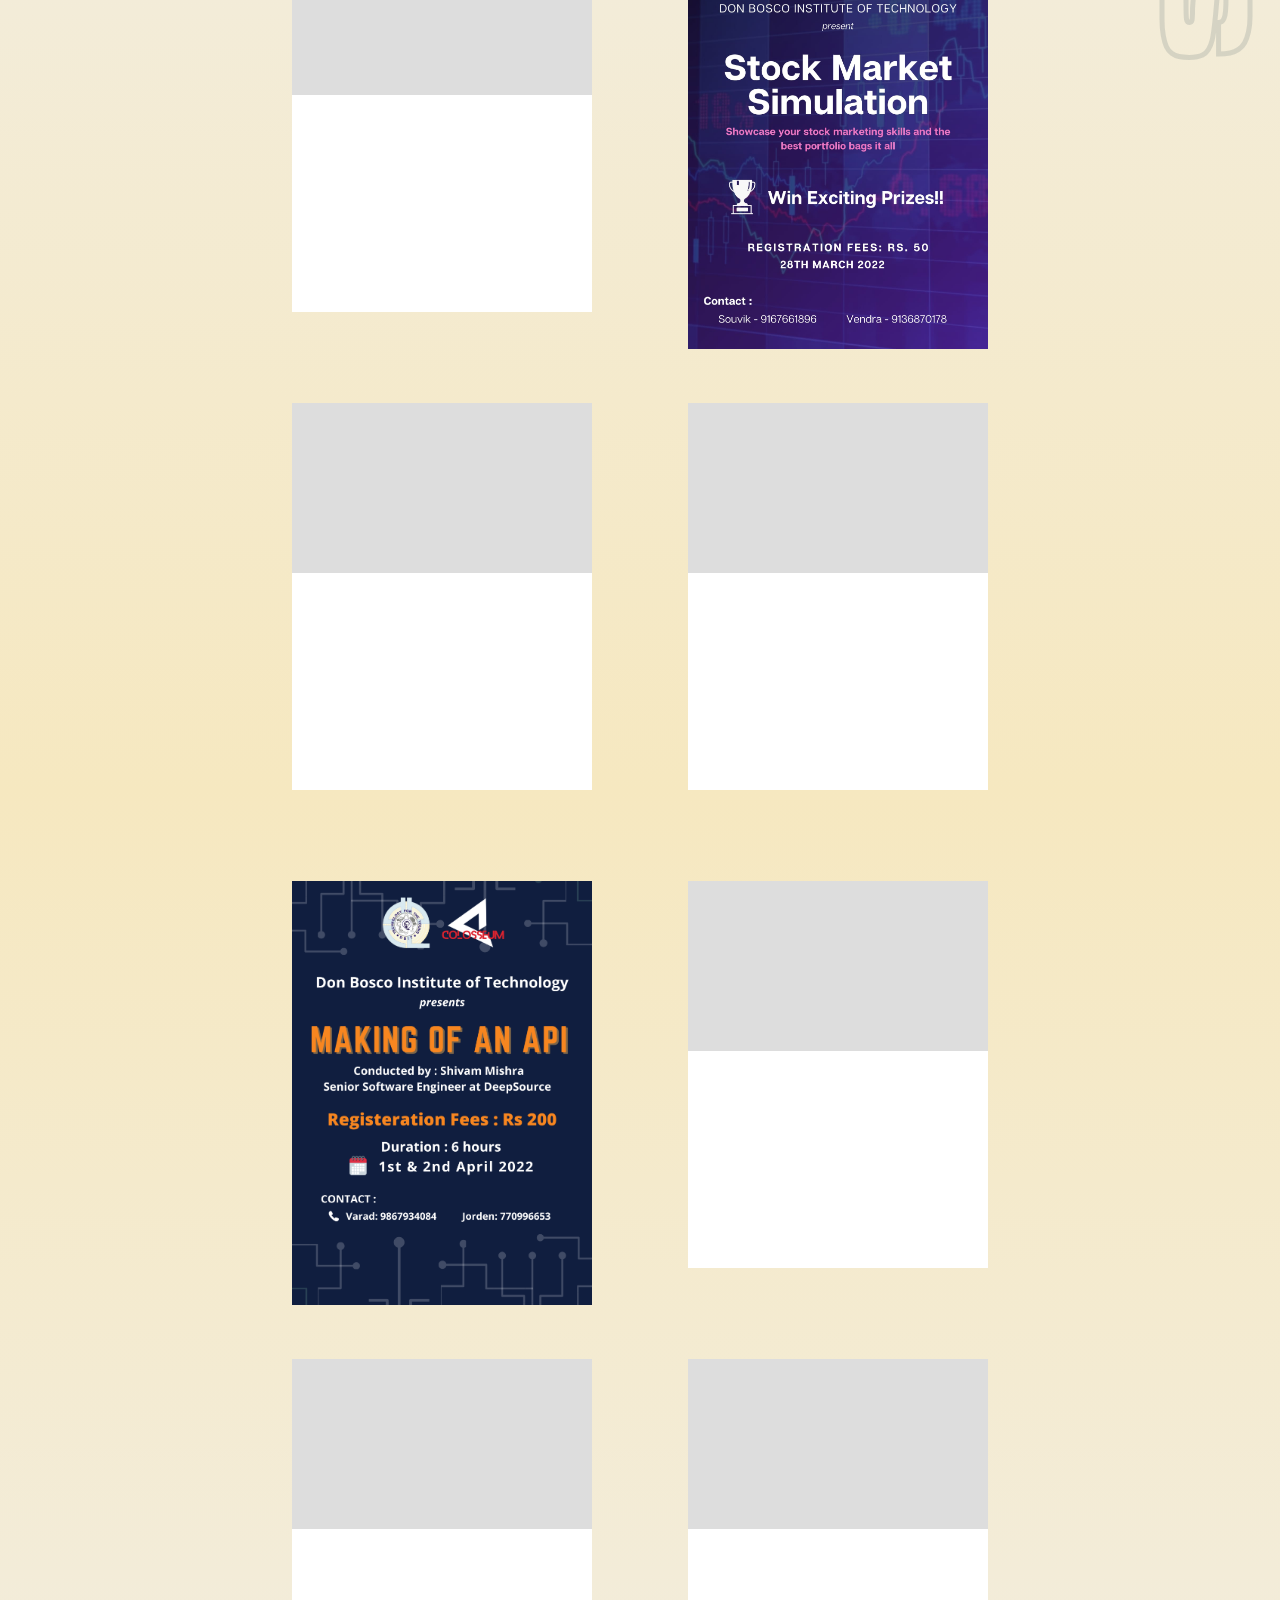
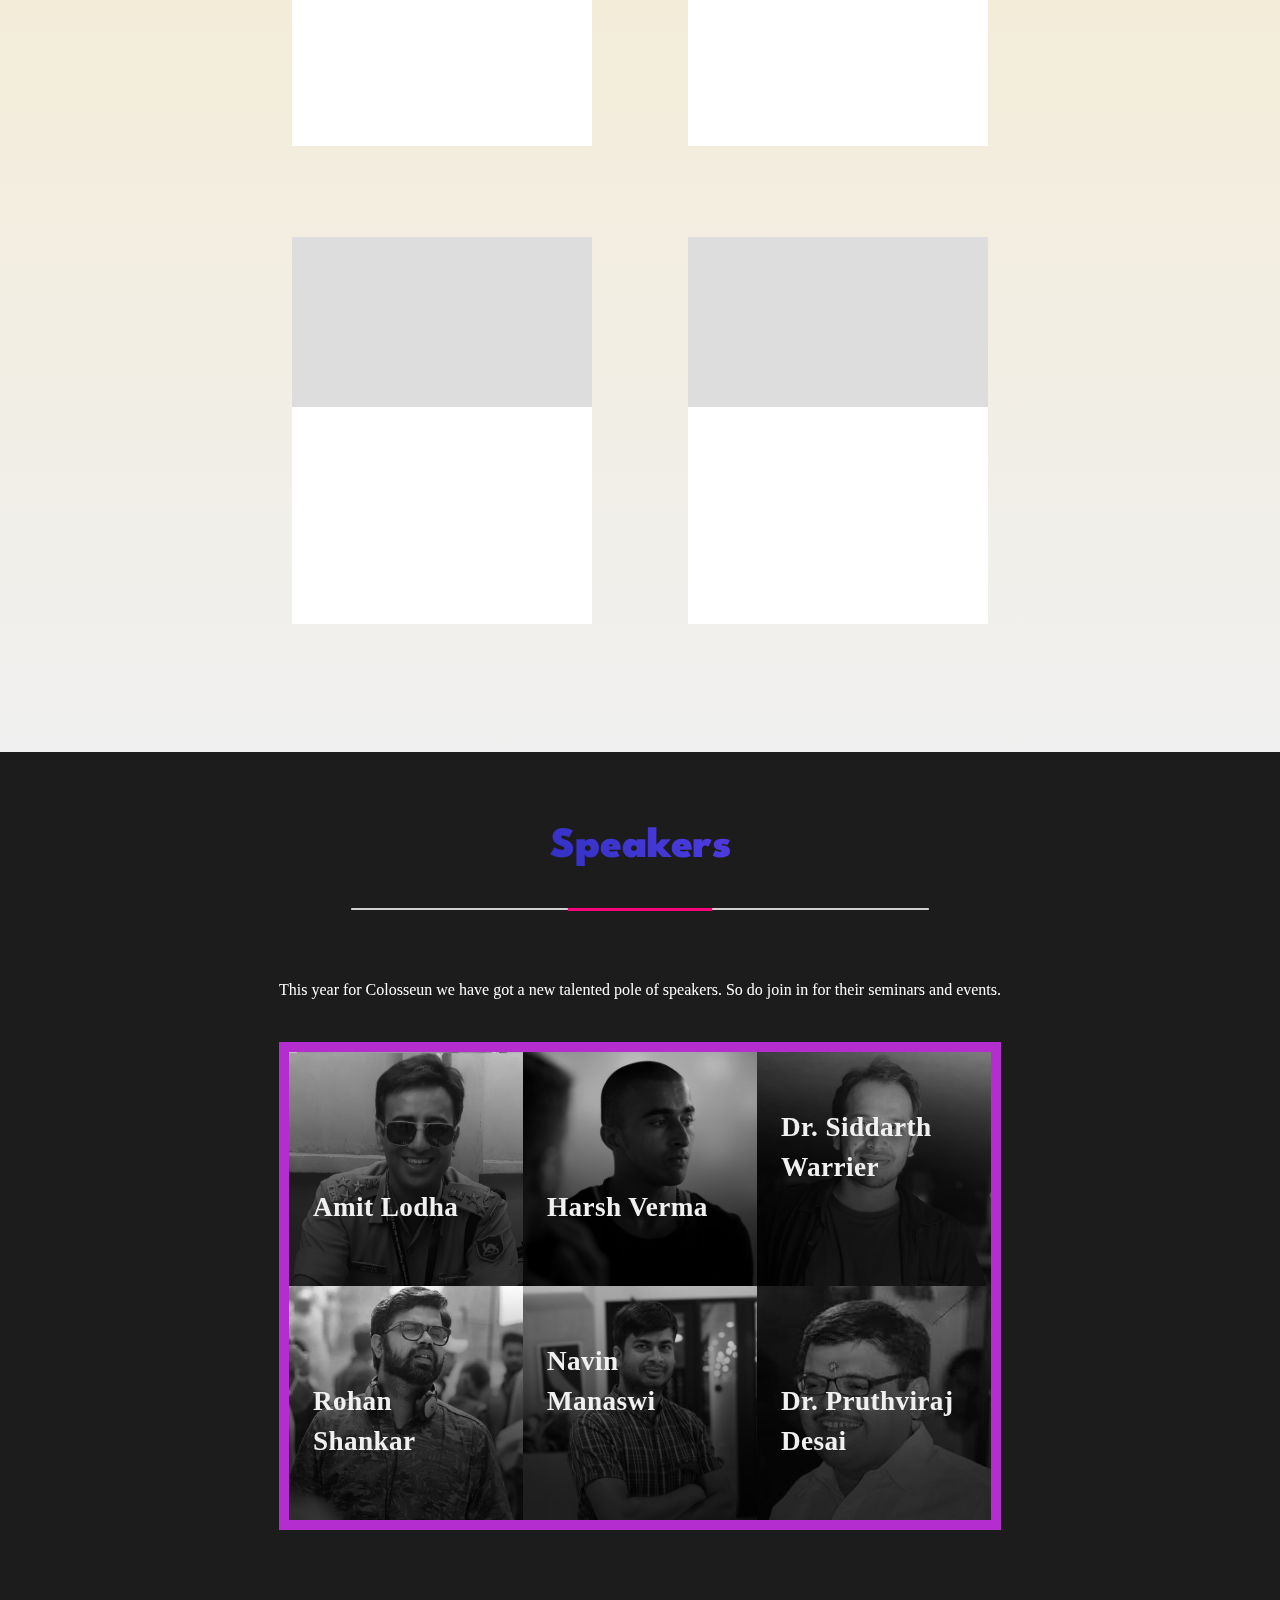
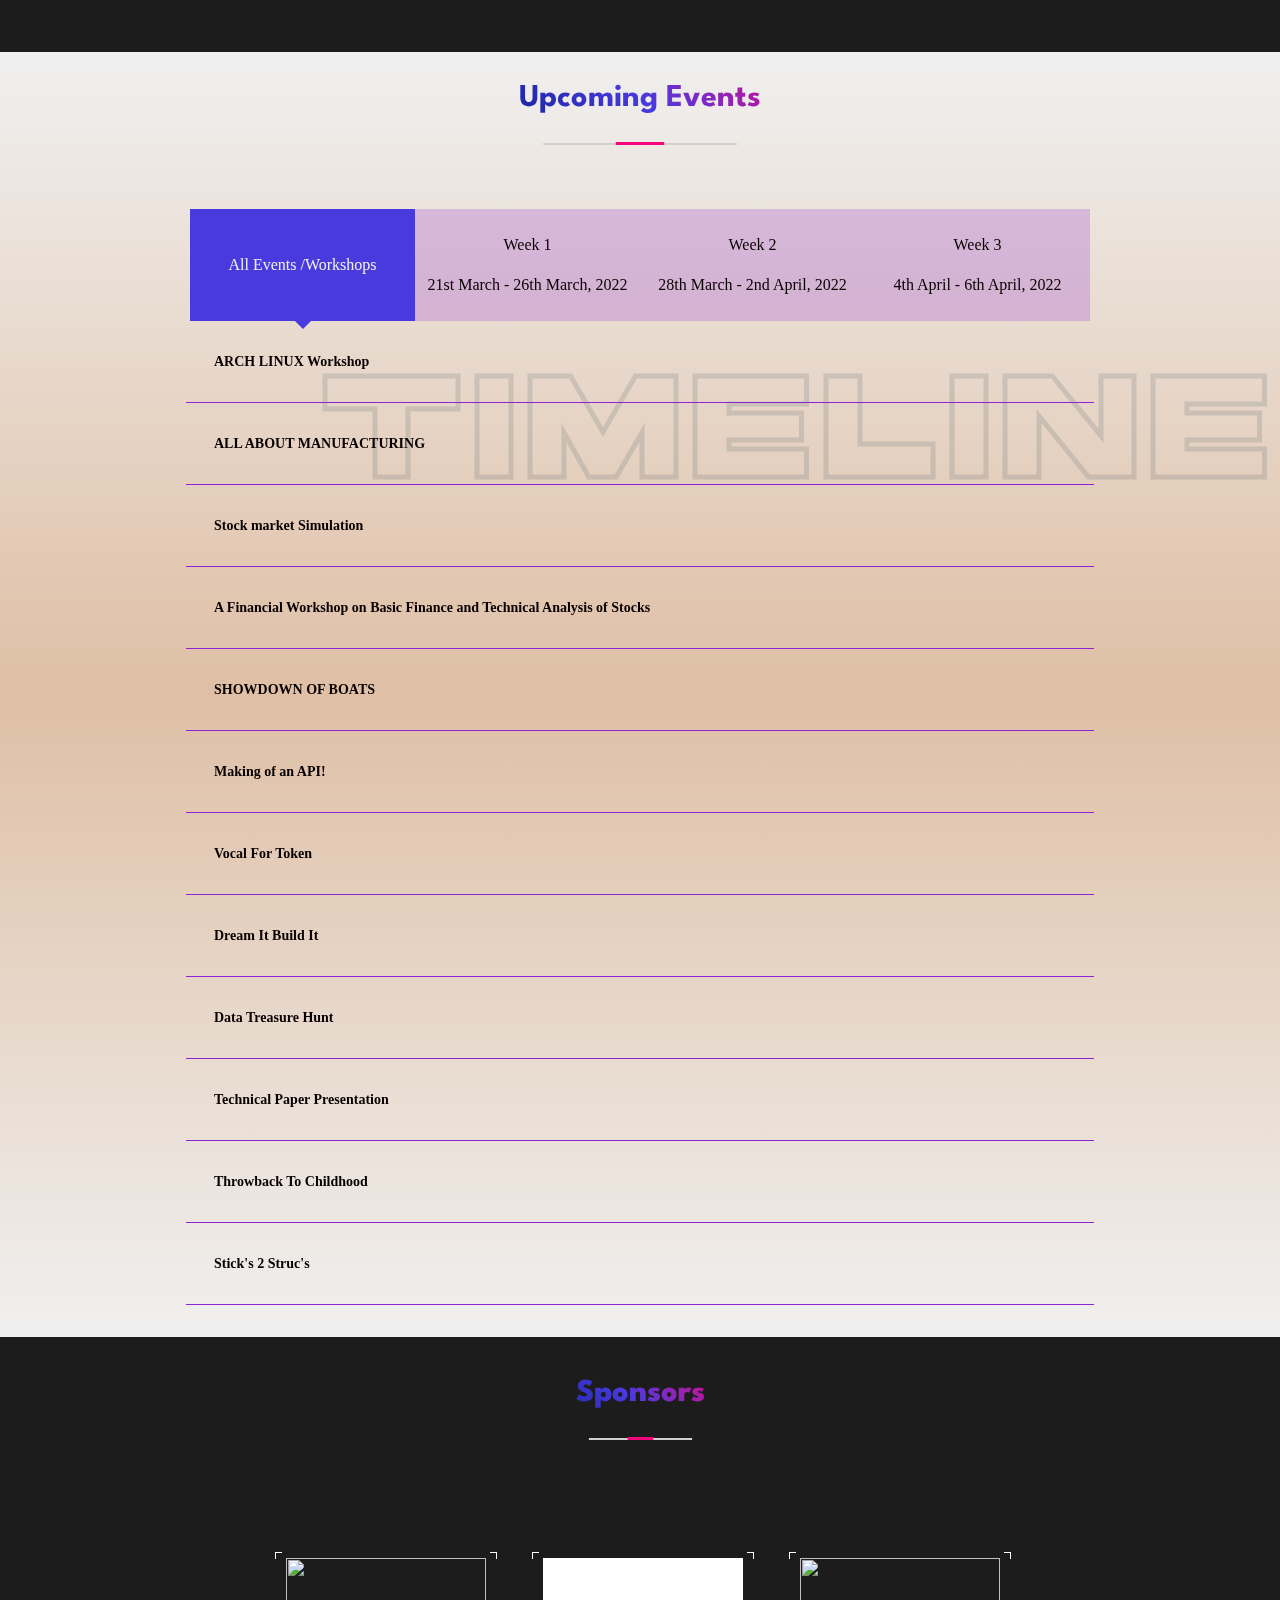
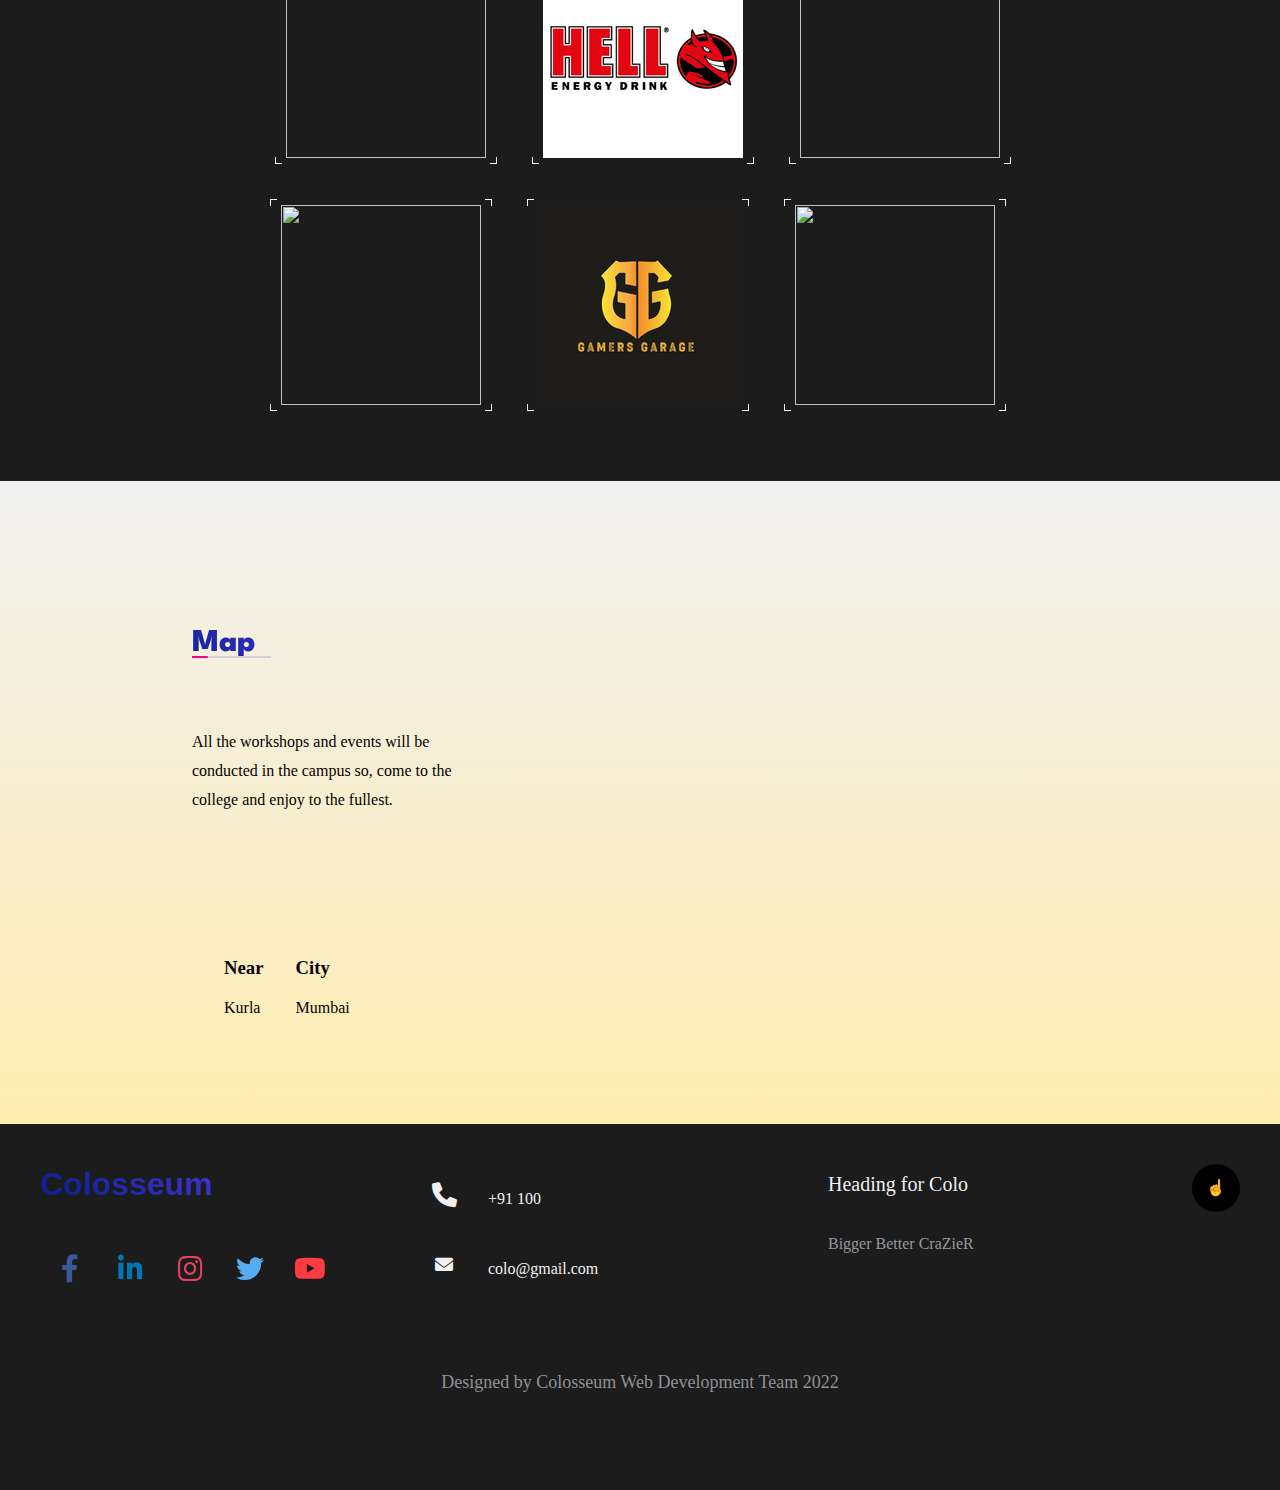
==== commit 43043110: "." ====
--- a/index.html
+++ b/index.html
@@ -150,12 +150,13 @@
         <div class="registered__item-wrap">
           <div class="registered__item">
             <span id="registered-number">0</span>
-            <!-- <span>Second</span> -->
-          </div>
-        </div>
-      </div>
-    </div>
-  </section> -->
+            <span>Second</span>
+          </div>
+        </div>
+      </div>
+    </div>
+  </section> 
+-->
 
 
 
@@ -166,7 +167,7 @@
     </div>
     <div class="content-wrap">
       <header>
-        <h1 class="gradient-text center-expand-underline">COMING SOON</h1>
+        <h1 class="gradient-text center-expand-underline">CURRENT/COMING SOON</h1>
       </header>
       <div class="card">
         <div class="container">
@@ -519,54 +520,54 @@
               <li>
                 <div>
                   <a href="https://swop.link/cool" target=_blank" class="profile">
-                    <h2 class="profile__name">Anita Simmons</h2>
-                    <p>Founder</p>
-                    <img alt="Anita Simmons" src="https://source.unsplash.com/BhcutpohYwg/800x800" />
+                    <h2 class="profile__name">Amit Lodha</h2>
+                    <p>IPS Officer</p>
+                    <img alt="Anita Simmons" src="./assets/img/amit-lodha.webp" />
                   </a>
                 </div>
               </li>
               <li>
                 <div>
                   <a href="https://swop.link/cool" target=_blank" class="profile">
-                    <h2 class="profile__name">Celina Harris</h2>
-                    <p>Creative Director</p>
-                    <img alt="Profile shot for Celina Harris" src="https://source.unsplash.com/j5KAuRrYX7g/800x800" />
+                    <h2 class="profile__name">Harsh Verma</h2>
+                    <p>Shaolin Monk</p>
+                    <img alt="Profile shot for Celina Harris" src="./assets/img/Harsh Verma.JPG" />
                   </a>
                 </div>
               </li>
               <li>
                 <div>
                   <a href="https://swop.link/cool" target=_blank" class="profile">
-                    <h2 class="profile__name">Ruby Morris</h2>
-                    <p>Technical Lead</p>
-                    <img alt="Profile shot for Ruby Morris" src="https://source.unsplash.com/pQyIutdScOY/800x800" />
+                    <h2 class="profile__name">Dr. Siddarth Warrier </h2>
+                    <p>Doc. Neurologist/podcast</p>
+                    <img alt="Profile shot for Ruby Morris" src="./assets/img/Dr. Siddarth Warrier.jpg" />
                   </a>
                 </div>
               </li>
               <li>
                 <div>
                   <a href="https://swop.link/cool" target=_blank" class="profile">
-                    <h2 class="profile__name">Nicholas Castro</h2>
-                    <p>Designer</p>
-                    <img alt="Profile shot for Nicholas Castro" src="https://source.unsplash.com/55JRsxcAiWE/800x800" />
+                    <h2 class="profile__name">Rohan Shankar</h2>
+                    <p>Screen Writer</p>
+                    <img alt="Profile shot for Nicholas Castro" src="./assets/img/Rohan Shankar.webp" />
                   </a>
                 </div>
               </li>
               <li>
                 <div>
                   <a href="https://swop.link/cool" target=_blank" class="profile">
-                    <h2 class="profile__name">Marc Dixon</h2>
-                    <p>Developer</p>
-                    <img alt="Profile shot for Marc Dixon" src="https://source.unsplash.com/5wn6DeAEcmE/800x800" />
+                    <h2 class="profile__name">Navin Manaswi</h2>
+                    <p>Chief Metaverse Officer</p>
+                    <img alt="Profile shot for Marc Dixon" src="./assets/img/Navin_Manaswi.png" />
                   </a>
                 </div>
               </li>
               <li>
                 <div>
                   <a href="https://swop.link/cool" target=_blank" class="profile">
-                    <h2 class="profile__name">Chad Chadson</h2>
-                    <p>Intern</p>
-                    <img alt="Profile shot for Chad" src="https://source.unsplash.com/7jCYw6a2Wao/800x800" />
+                    <h2 class="profile__name">Dr. Pruthviraj Desai</h2>
+                    <p>Basic finance</p>
+                    <img alt="Profile shot for Chad" src="./assets/img/dr pruthviraj desai.jpg" />
                   </a>
                 </div>
               </li>
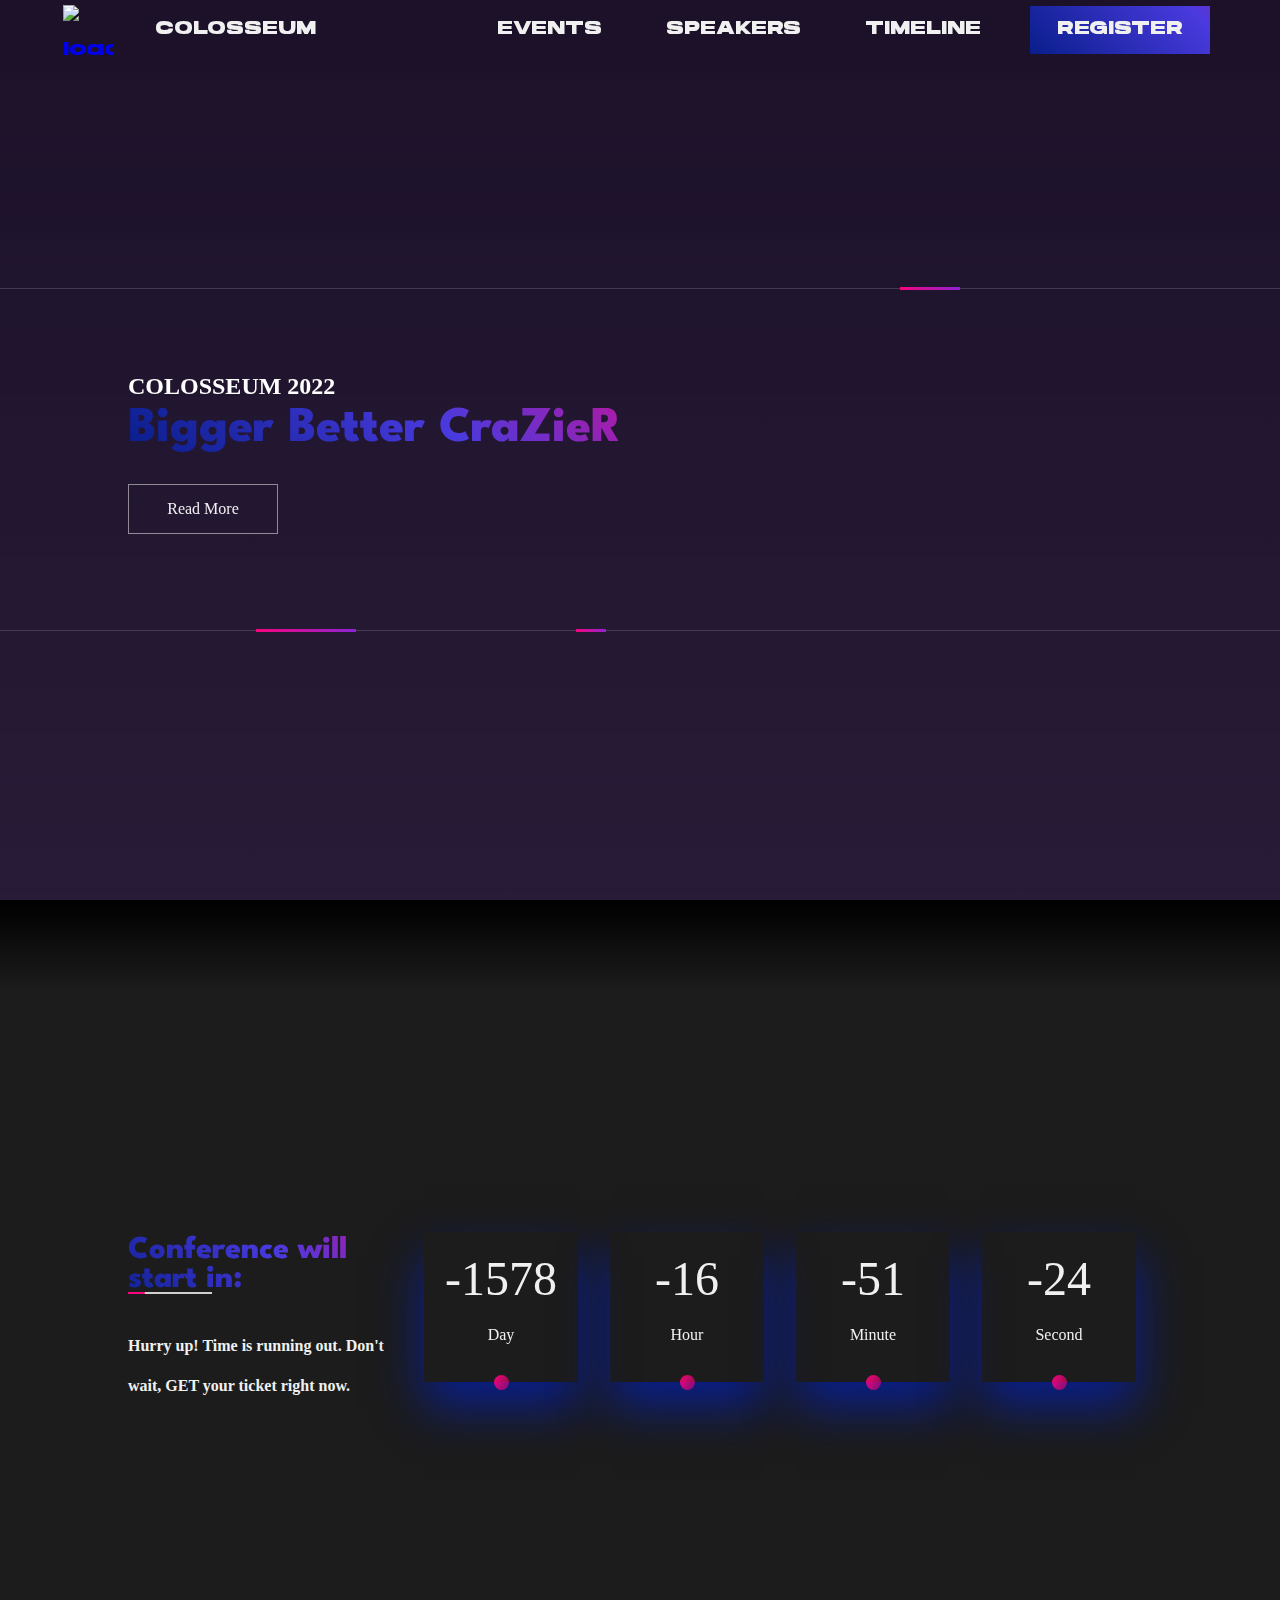
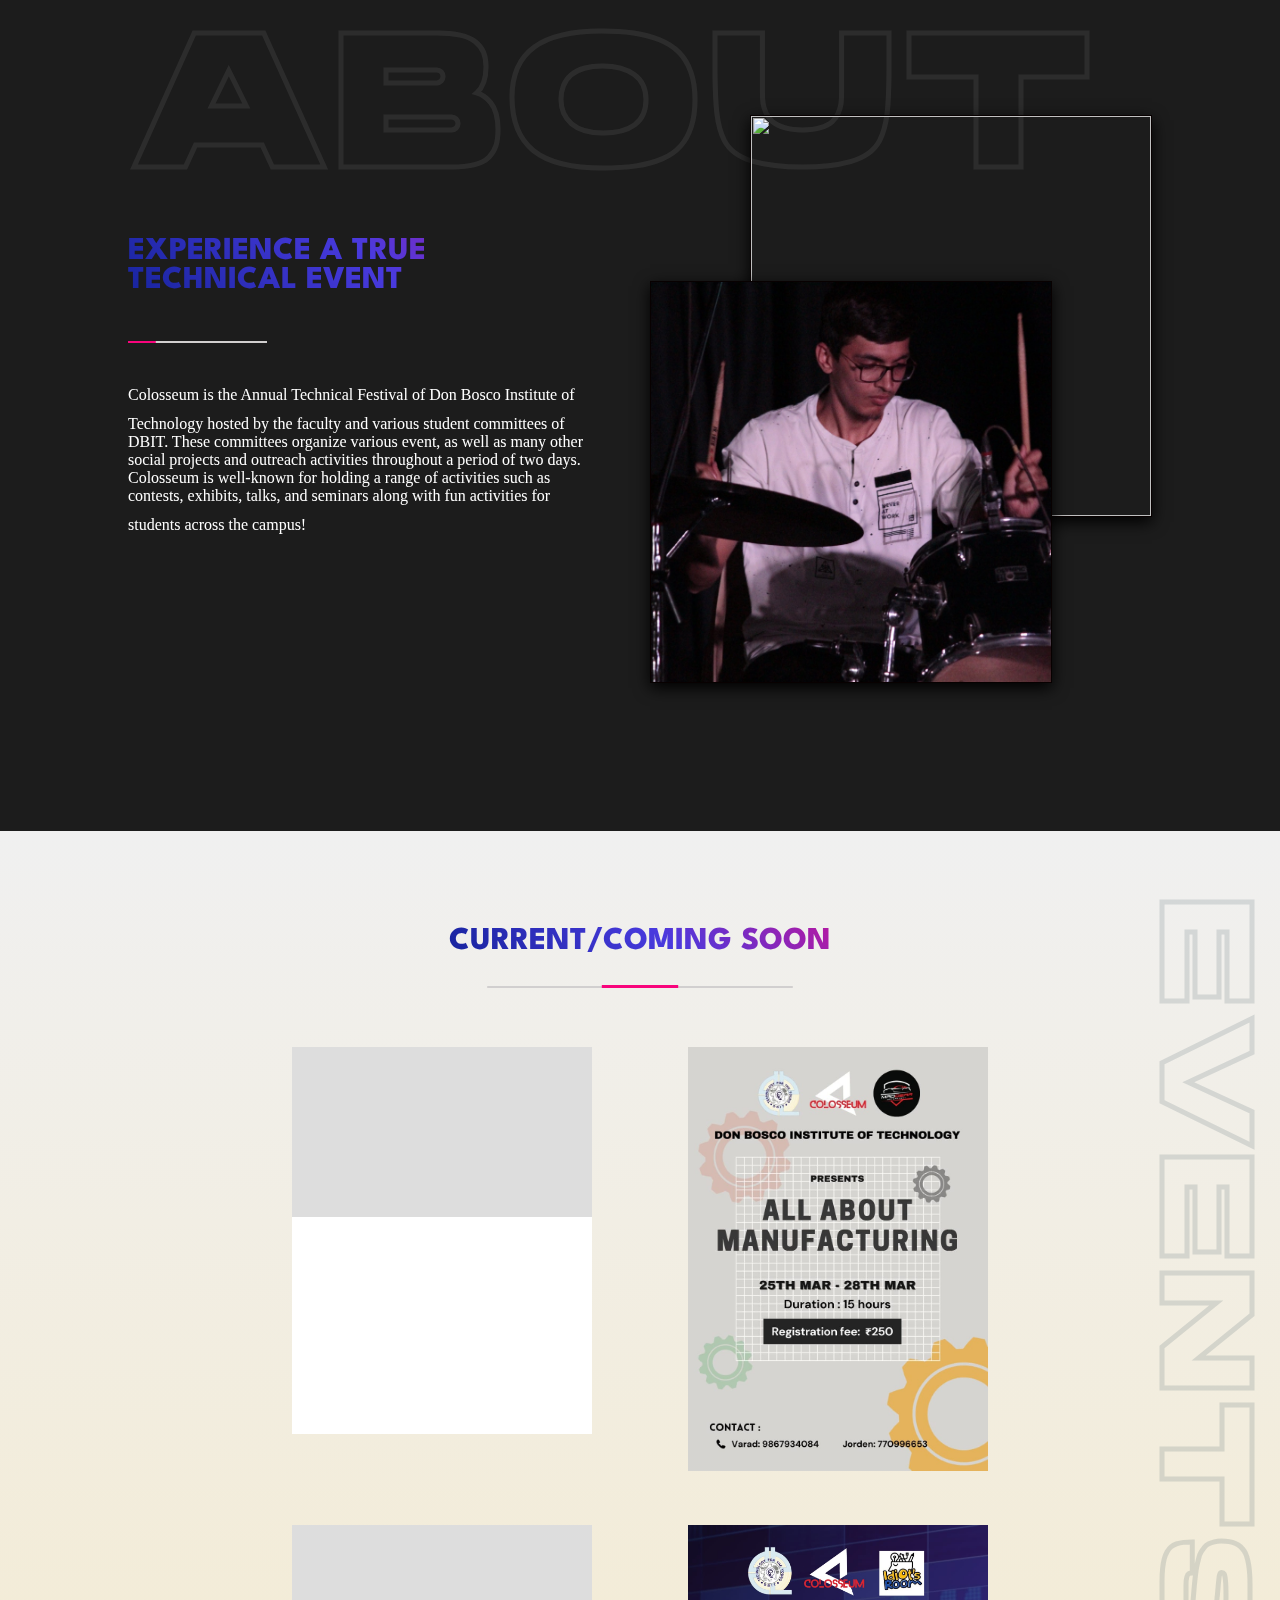
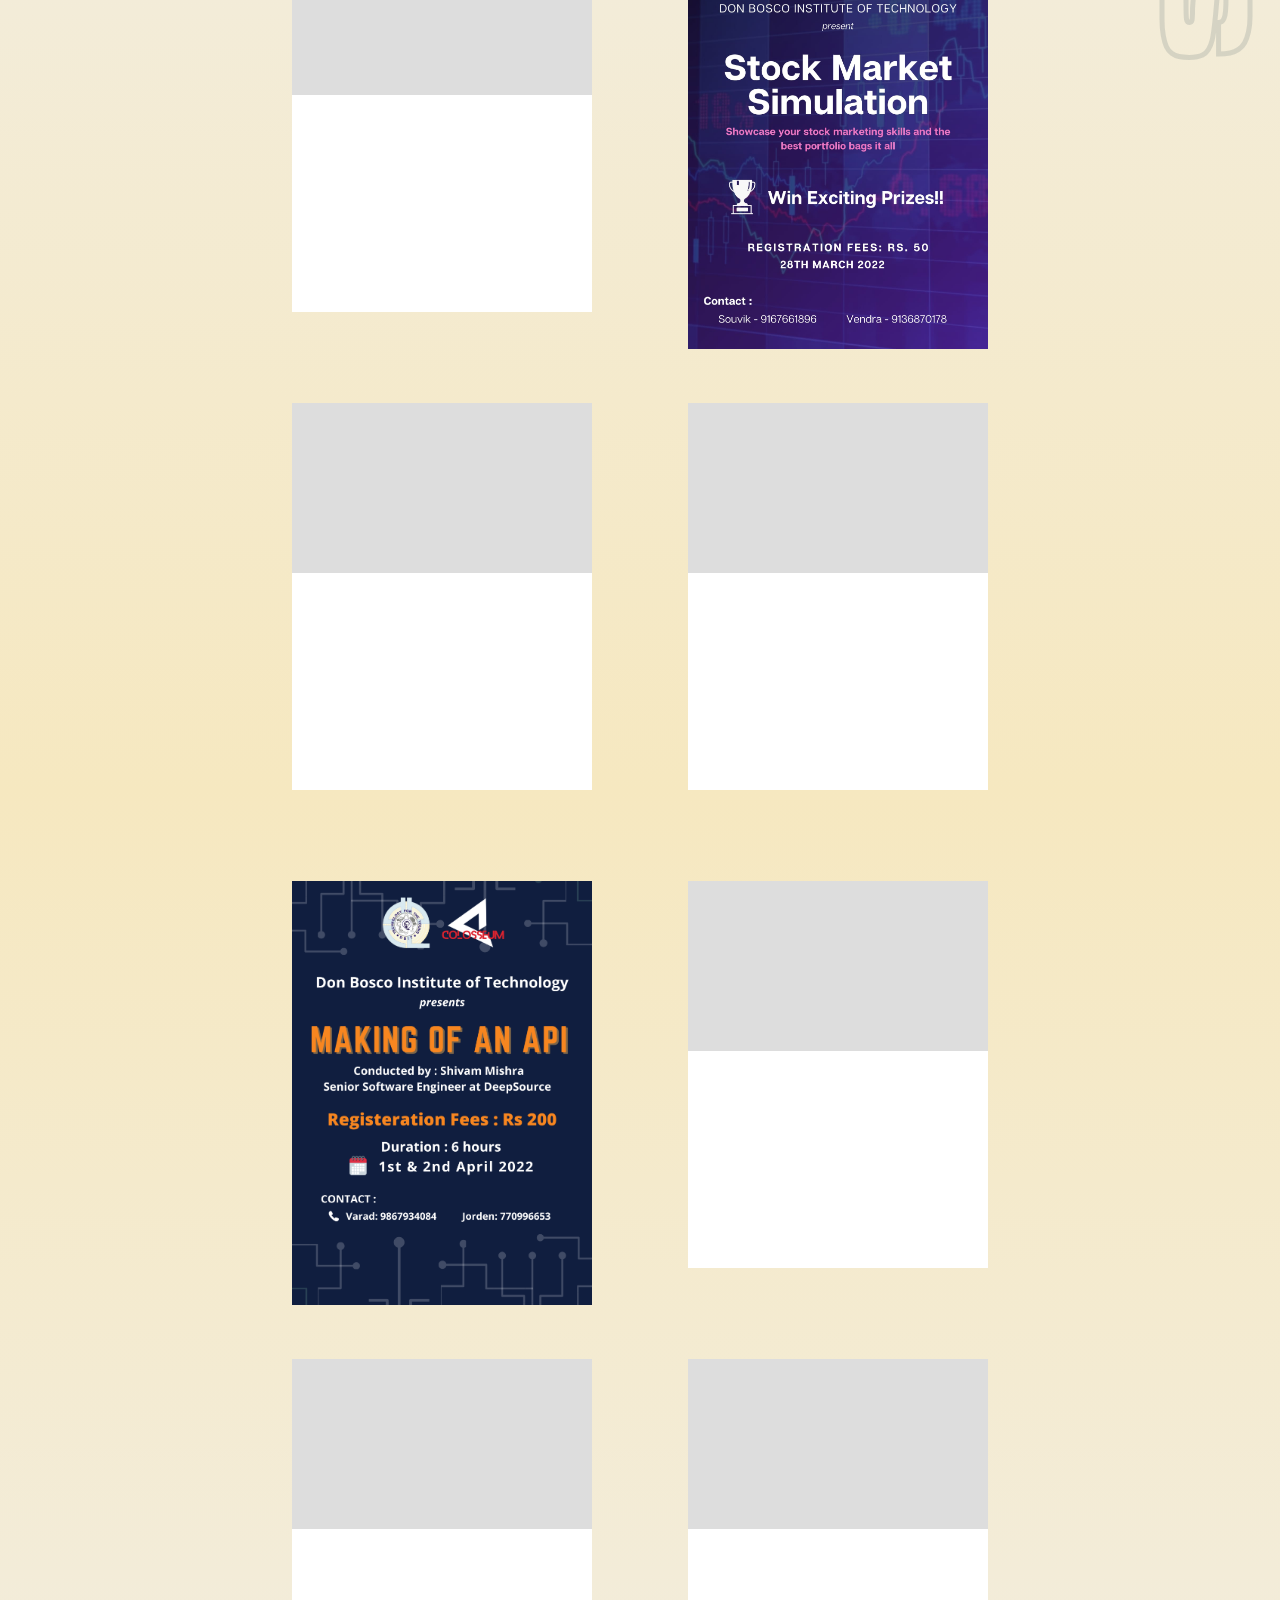
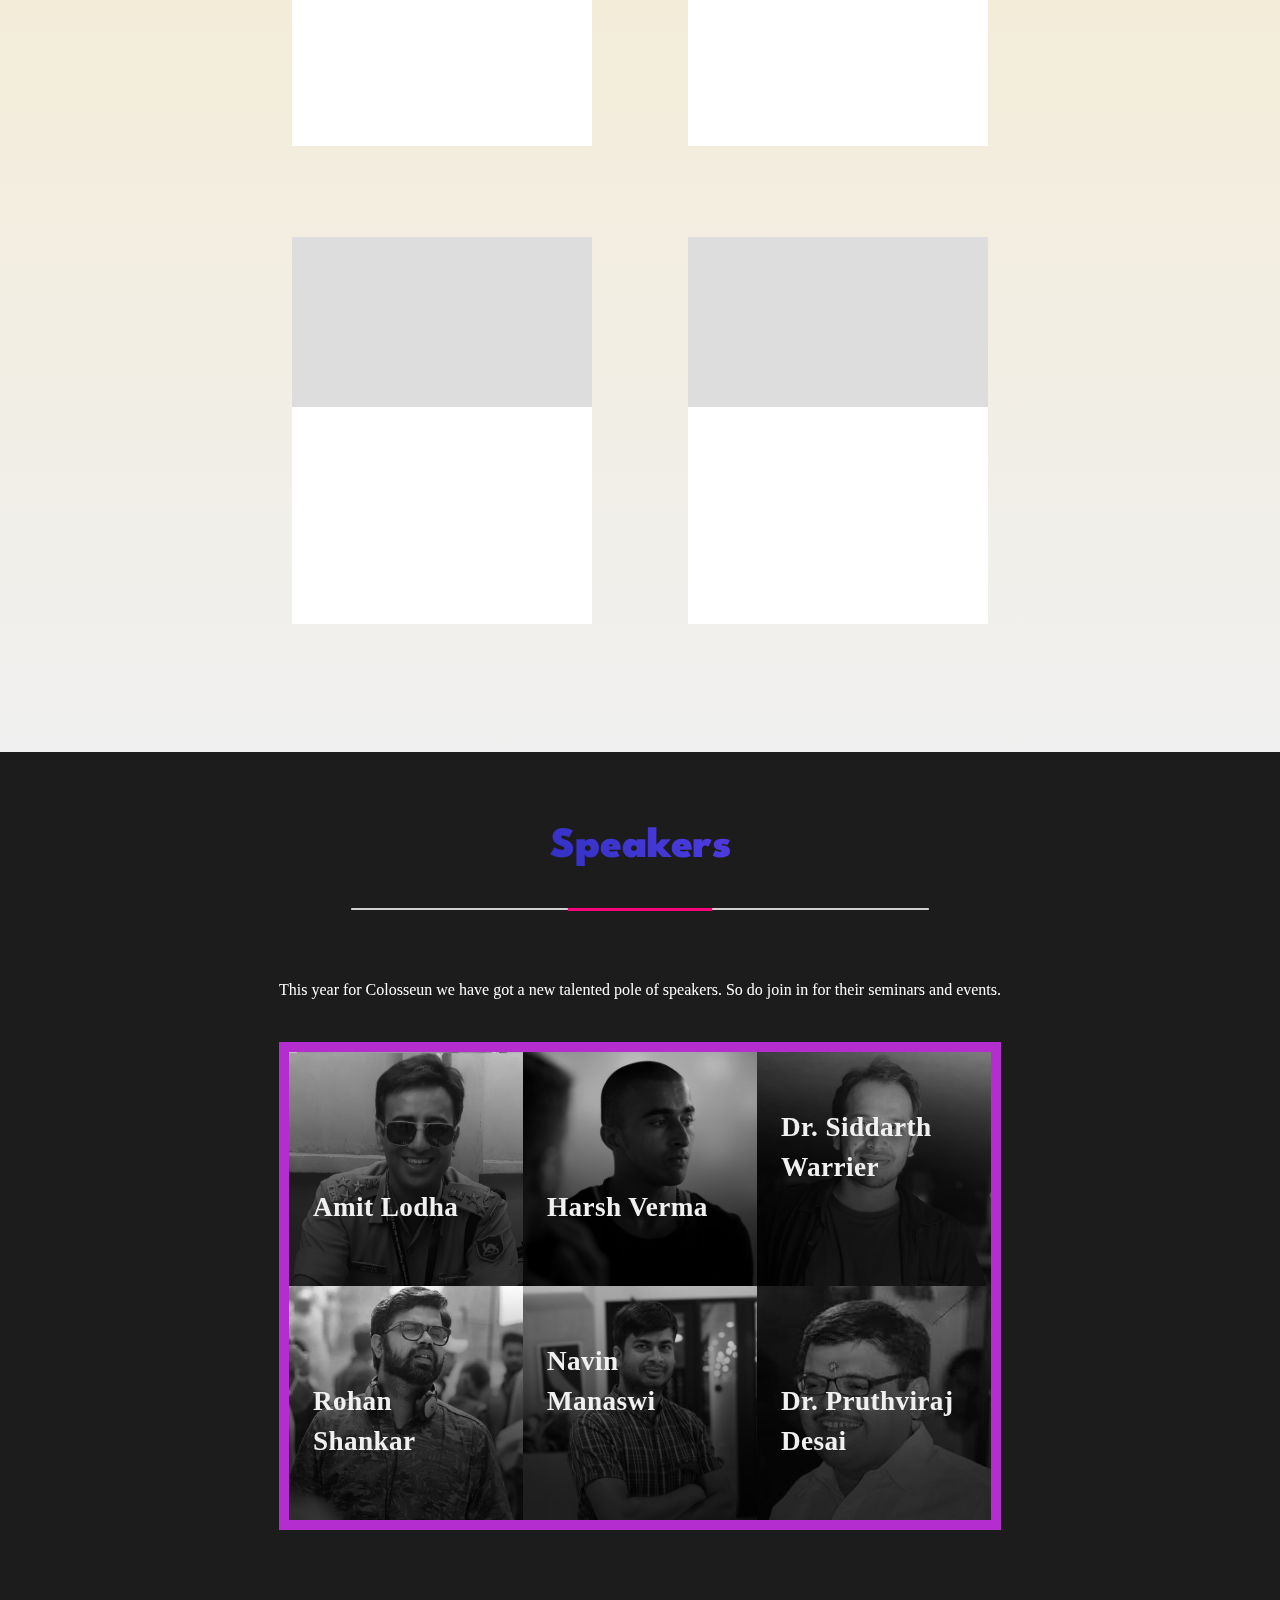
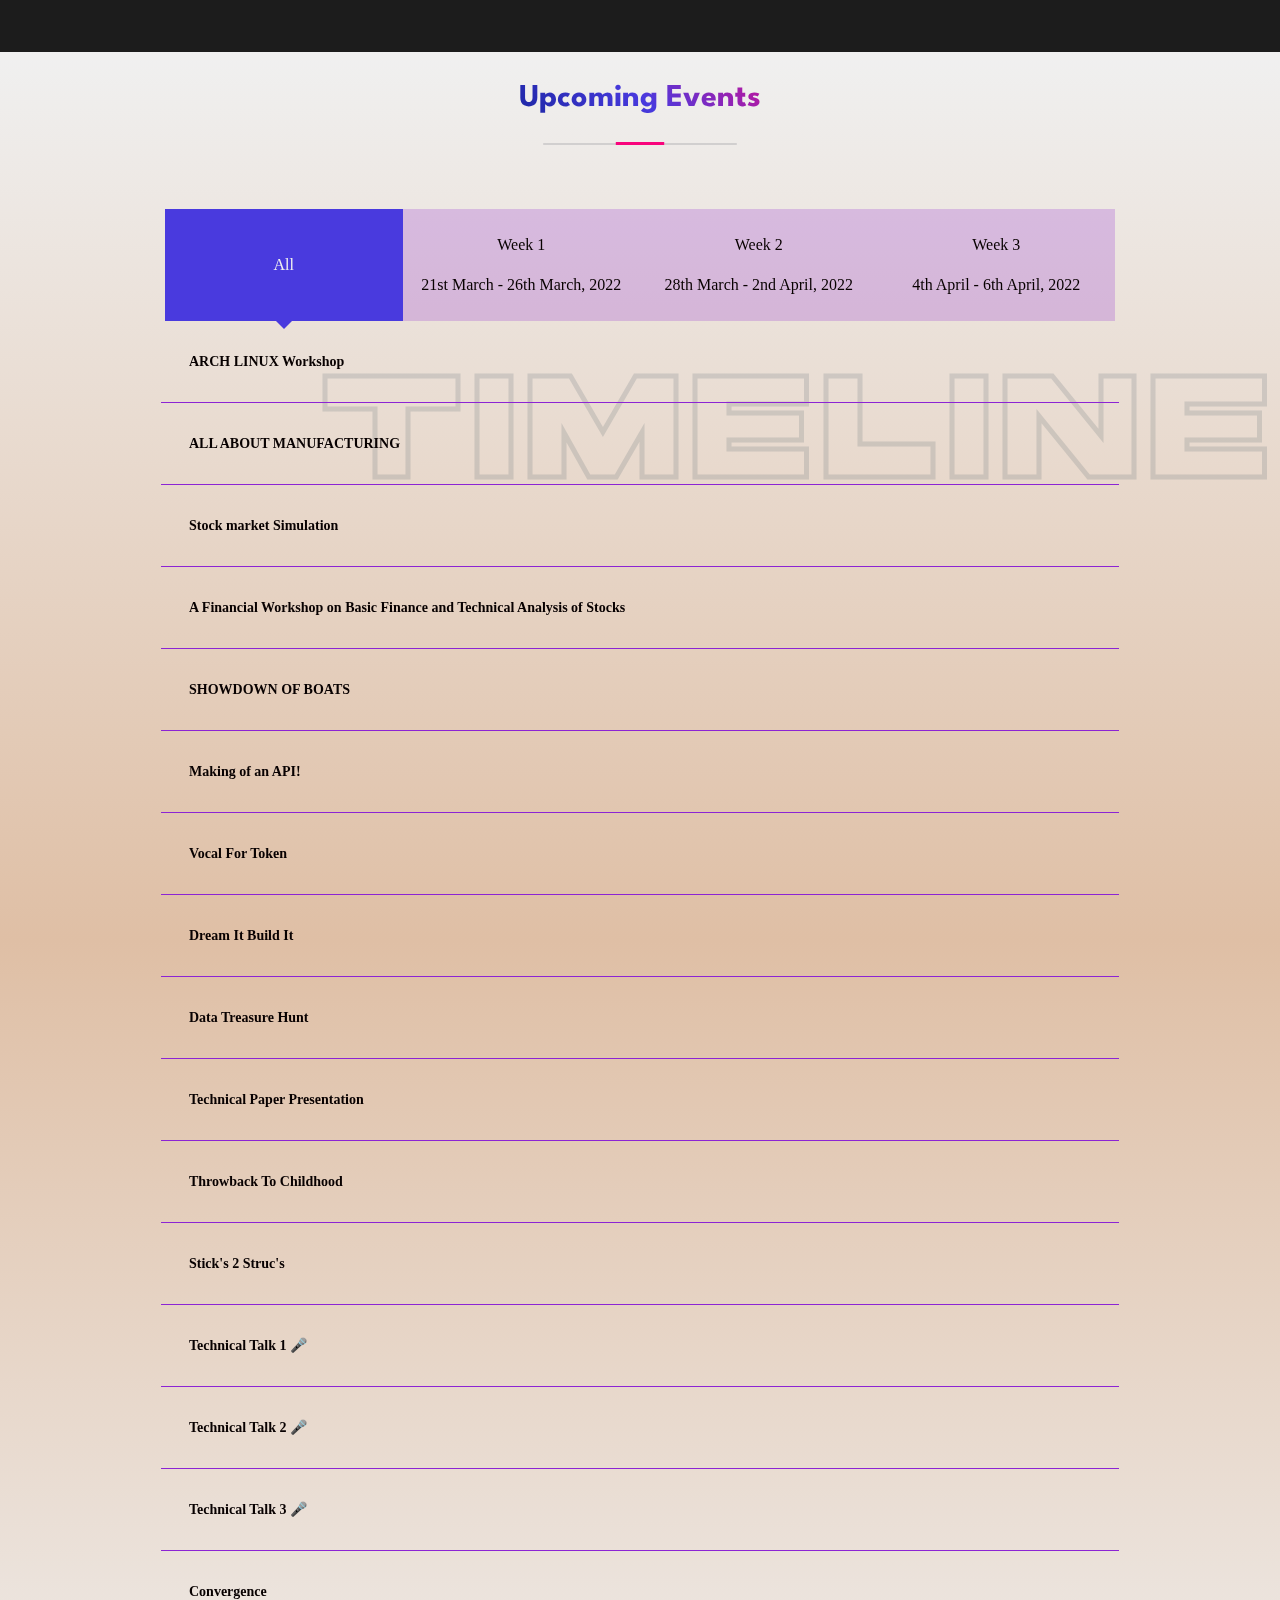
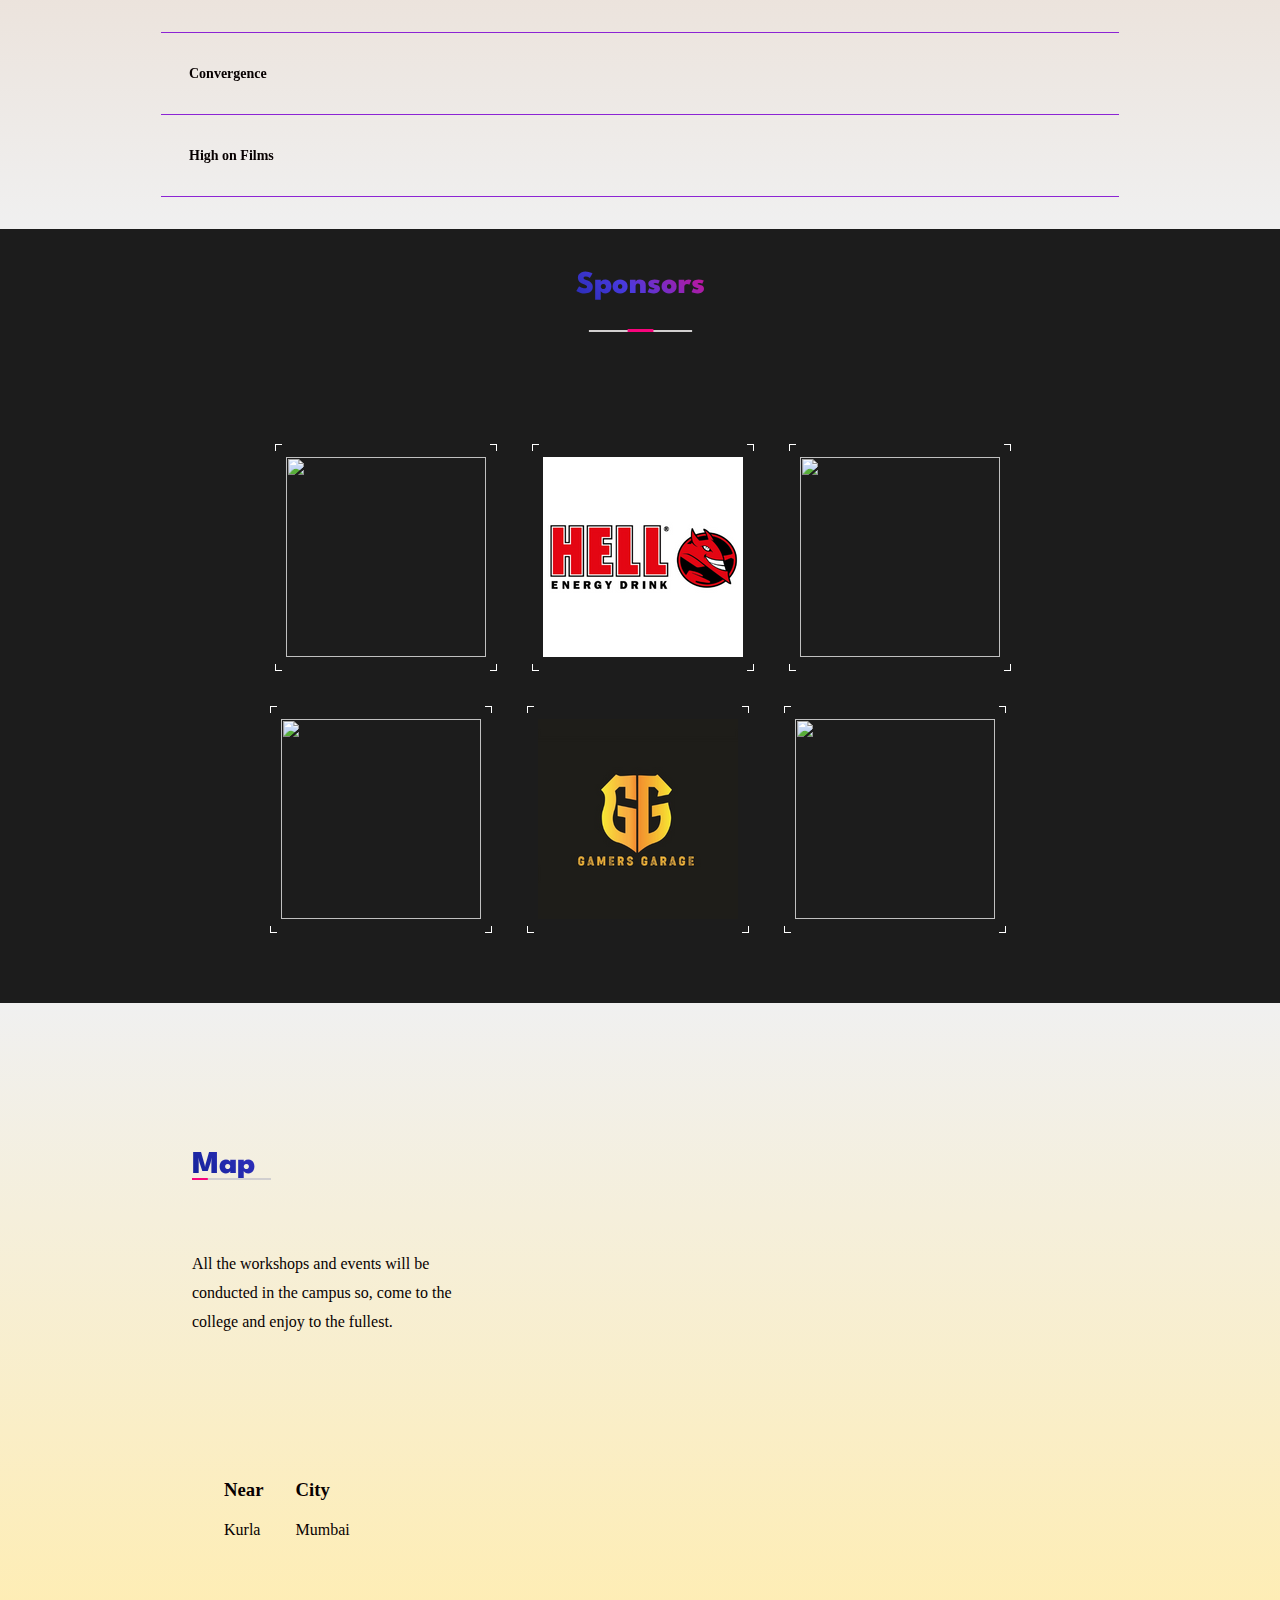
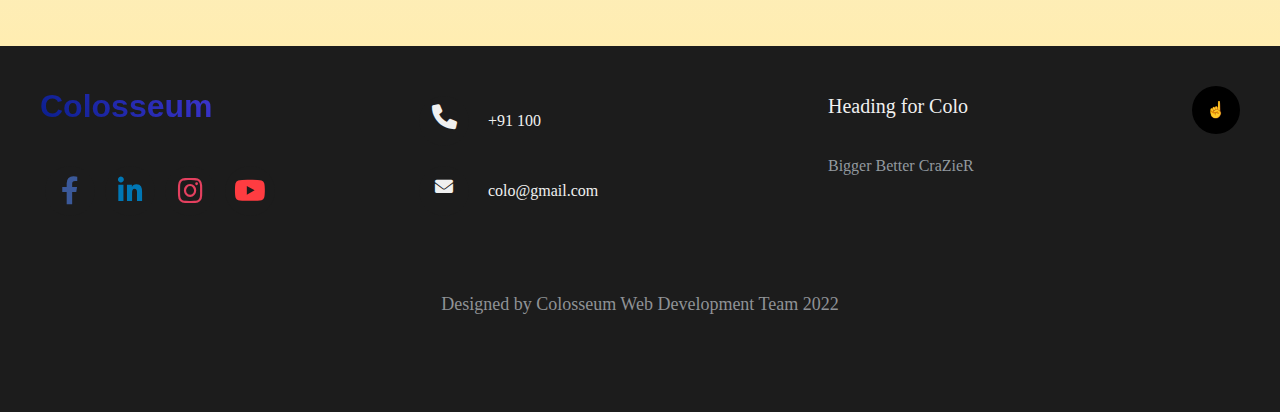
==== commit 31590656: "." ====
--- a/index.html
+++ b/index.html
@@ -140,7 +140,7 @@
 
     </div>
   </section>
-<!-- 
+  <!-- 
   <section class="registered" id="registered">
     <div class="content-wrap">
       <div class="registered-wrap">
@@ -178,8 +178,7 @@
 
             <div class="body_post">
               <div class="container_infos">
-                <a class="gradient-text font-big register-link read-more" 
-                  href="#timeline-section">
+                <a class="gradient-text font-big register-link read-more" href="#timeline-section">
                   <div class="box-3">
                     <div class="btn btn-three">
                       <p class="gradient-text font-big register-link">Read More</p>
@@ -260,8 +259,7 @@
 
             <div class="body_post">
               <div class="container_infos">
-                <a class="gradient-text font-big register-link read-more" 
-                  href="#timeline-section">
+                <a class="gradient-text font-big register-link read-more" href="#timeline-section">
                   <div class="box-3">
                     <div class="btn btn-three">
                       <p class="gradient-text font-big register-link">Read More</p>
@@ -288,8 +286,7 @@
 
             <div class="body_post">
               <div class="container_infos">
-                <a class="gradient-text font-big register-link read-more" 
-                  href="#timeline-section">
+                <a class="gradient-text font-big register-link read-more" href="#timeline-section">
                   <div class="box-3">
                     <div class="btn btn-three">
                       <p class="gradient-text font-big register-link">Read More</p>
@@ -316,8 +313,7 @@
 
             <div class="body_post">
               <div class="container_infos">
-                <a class="gradient-text font-big register-link read-more" 
-                  href="#timeline-section">
+                <a class="gradient-text font-big register-link read-more" href="#timeline-section">
                   <div class="box-3">
                     <div class="btn btn-three">
                       <p class="gradient-text font-big register-link">Read More</p>
@@ -343,8 +339,7 @@
             </div>
             <div class="body_post">
               <div class="container_infos">
-                <a class="gradient-text font-big register-link read-more"
-                  href="#timeline-section">
+                <a class="gradient-text font-big register-link read-more" href="#timeline-section">
                   <div class="box-3">
                     <div class="btn btn-three">
                       <p class="gradient-text font-big register-link">Read More</p>
@@ -371,16 +366,14 @@
 
             <div class="body_post">
               <div class="container_infos">
-                <a class="gradient-text font-big register-link read-more"
-                  href="#timeline-section">
+                <a class="gradient-text font-big register-link read-more" href="#timeline-section">
                   <div class="box-3">
                     <div class="btn btn-three">
                       <p class="gradient-text font-big register-link">Read More</p>
                     </div>
                   </div>
                 </a>
-                <a class="gradient-text font-big register-link read-more" target="_blank"
-                  href="7">
+                <a class="gradient-text font-big register-link read-more" target="_blank" href="7">
                   <div class="box-3">
                     <div class="btn btn-three">
                       <p class="gradient-text font-big register-link">Register</p>
@@ -399,16 +392,14 @@
 
             <div class="body_post">
               <div class="container_infos">
-                <a class="gradient-text font-big register-link read-more" 
-                  href="#timeline-section">
+                <a class="gradient-text font-big register-link read-more" href="#timeline-section">
                   <div class="box-3">
                     <div class="btn btn-three">
                       <p class="gradient-text font-big register-link">Read More</p>
                     </div>
                   </div>
                 </a>
-                <a class="gradient-text font-big register-link read-more" target="_blank"
-                  href="">
+                <a class="gradient-text font-big register-link read-more" target="_blank" href="">
                   <div class="box-3">
                     <div class="btn btn-three">
                       <p class="gradient-text font-big register-link">Register</p>
@@ -427,16 +418,14 @@
 
             <div class="body_post">
               <div class="container_infos">
-                <a class="gradient-text font-big register-link read-more"
-                  href="#timeline-section">
+                <a class="gradient-text font-big register-link read-more" href="#timeline-section">
                   <div class="box-3">
                     <div class="btn btn-three">
                       <p class="gradient-text font-big register-link">Read More</p>
                     </div>
                   </div>
                 </a>
-                <a class="gradient-text font-big register-link read-more" target="_blank"
-                  href="">
+                <a class="gradient-text font-big register-link read-more" target="_blank" href="">
                   <div class="box-3">
                     <div class="btn btn-three">
                       <p class="gradient-text font-big register-link">Register</p>
@@ -455,16 +444,14 @@
 
             <div class="body_post">
               <div class="container_infos">
-                <a class="gradient-text font-big register-link read-more" 
-                  href="#timeline-section">
+                <a class="gradient-text font-big register-link read-more" href="#timeline-section">
                   <div class="box-3">
                     <div class="btn btn-three">
                       <p class="gradient-text font-big register-link">Read More</p>
                     </div>
                   </div>
                 </a>
-                <a class="gradient-text font-big register-link read-more" target="_blank"
-                  href="">
+                <a class="gradient-text font-big register-link read-more" target="_blank" href="">
                   <div class="box-3">
                     <div class="btn btn-three">
                       <p class="gradient-text font-big register-link">Register</p>
@@ -483,16 +470,14 @@
 
             <div class="body_post">
               <div class="container_infos">
-                <a class="gradient-text font-big register-link read-more"
-                  href="#timeline-section">
+                <a class="gradient-text font-big register-link read-more" href="#timeline-section">
                   <div class="box-3">
                     <div class="btn btn-three">
                       <p class="gradient-text font-big register-link">Read More</p>
                     </div>
                   </div>
                 </a>
-                <a class="gradient-text font-big register-link read-more" target="_blank"
-                  href="">
+                <a class="gradient-text font-big register-link read-more" target="_blank" href="">
                   <div class="box-3">
                     <div class="btn btn-three">
                       <p class="gradient-text font-big register-link">Register</p>
@@ -513,13 +498,14 @@
         <article class="flow">
           <header>
             <h1 class="gradient-text center-expand-underline">Speakers</h1>
-            <p>This year for Colosseun we have got a new talented pole of speakers. So do join in for their seminars and events.</p>
+            <p>This year for Colosseun we have got a new talented pole of speakers. So do join in for their seminars and
+              events.</p>
           </header>
           <div class="team">
             <ul class="auto-grid" role="list">
               <li>
                 <div>
-                  <a href="https://swop.link/cool" target=_blank" class="profile">
+                  <a href="" class="profile">
                     <h2 class="profile__name">Amit Lodha</h2>
                     <p>IPS Officer</p>
                     <img alt="Anita Simmons" src="./assets/img/amit-lodha.webp" />
@@ -528,7 +514,7 @@
               </li>
               <li>
                 <div>
-                  <a href="https://swop.link/cool" target=_blank" class="profile">
+                  <a href="" class="profile">
                     <h2 class="profile__name">Harsh Verma</h2>
                     <p>Shaolin Monk</p>
                     <img alt="Profile shot for Celina Harris" src="./assets/img/Harsh Verma.JPG" />
@@ -537,7 +523,7 @@
               </li>
               <li>
                 <div>
-                  <a href="https://swop.link/cool" target=_blank" class="profile">
+                  <a href="" class="profile">
                     <h2 class="profile__name">Dr. Siddarth Warrier </h2>
                     <p>Doc. Neurologist/podcast</p>
                     <img alt="Profile shot for Ruby Morris" src="./assets/img/Dr. Siddarth Warrier.jpg" />
@@ -546,7 +532,7 @@
               </li>
               <li>
                 <div>
-                  <a href="https://swop.link/cool" target=_blank" class="profile">
+                  <a href="" class="profile">
                     <h2 class="profile__name">Rohan Shankar</h2>
                     <p>Screen Writer</p>
                     <img alt="Profile shot for Nicholas Castro" src="./assets/img/Rohan Shankar.webp" />
@@ -555,7 +541,7 @@
               </li>
               <li>
                 <div>
-                  <a href="https://swop.link/cool" target=_blank" class="profile">
+                  <a href="" class="profile">
                     <h2 class="profile__name">Navin Manaswi</h2>
                     <p>Chief Metaverse Officer</p>
                     <img alt="Profile shot for Marc Dixon" src="./assets/img/Navin_Manaswi.png" />
@@ -564,7 +550,7 @@
               </li>
               <li>
                 <div>
-                  <a href="https://swop.link/cool" target=_blank" class="profile">
+                  <a href="" class="profile">
                     <h2 class="profile__name">Dr. Pruthviraj Desai</h2>
                     <p>Basic finance</p>
                     <img alt="Profile shot for Chad" src="./assets/img/dr pruthviraj desai.jpg" />
@@ -599,18 +585,18 @@
       </header>
       <span class="event-body">
         <ul class=" event-date">
-          <li class="date active" data-filter="All">
-            <div>All Events /Workshops</div>
+          <li class="date active timeline-one" data-filter="All">
+            <div>All</div>
           </li>
-          <li class="date" data-filter="Week1">
+          <li class="date timeline-two" data-filter="Week1">
             <div>Week 1</div>
             <div>21st March - 26th March, 2022</div>
           </li>
-          <li class="date" data-filter="Week2">
+          <li class="date timeline-three" data-filter="Week2">
             <div>Week 2</div>
             <div>28th March - 2nd April, 2022</div>
           </li>
-          <li class="date" data-filter="Week3">
+          <li class="date timeline-four" data-filter="Week3">
             <div>Week 3</div>
             <div>4th April - 6th April, 2022</div>
           </li>
@@ -813,18 +799,12 @@
                 <label for="toggle8">Dream It Build It<i class="gg-chevron-down"></i></label>
                 <section>
                   <p>
-                    Bacon ipsum dolor sit amet beef venison beef ribs kielbasa. Sausage pig leberkas, t-bone sirloin
-                    shoulder bresaola. Frankfurter rump porchetta ham. Pork belly prosciutto brisket meatloaf short
-                    ribs.
-                  </p>
-                  <p>
-                    Brisket meatball turkey short loin boudin leberkas meatloaf chuck andouille pork loin pastrami
-                    spare
-                    ribs pancetta rump. Frankfurter corned beef beef tenderloin short loin meatloaf swine ground round
-                    venison.
-                  </p>
-                  <a class="gradient-text font-big register-link read-more" target="_blank"
-                    href="">
+                    Coming soon
+                  </p>
+                  <p>
+                    ~
+                  </p>
+                  <a class="gradient-text font-big register-link read-more" target="_blank" href="">
                     <div class="box-3">
                       <div class="btn btn-three">
                         <p class="gradient-text font-big register-link">Register</p>
@@ -838,21 +818,25 @@
                 <label for="toggle9">Data Treasure Hunt<i class="gg-chevron-down"></i></label>
                 <section>
                   <p>
-                    Bacon ipsum dolor sit amet beef venison beef ribs kielbasa. Sausage pig leberkas, t-bone sirloin
-                    shoulder bresaola. Frankfurter rump porchetta ham. Pork belly prosciutto brisket meatloaf short
-                    ribs.
-                  </p>
-                  <p>
-                    Brisket meatball turkey short loin boudin leberkas meatloaf chuck andouille pork loin pastrami
-                    spare
-                    ribs pancetta rump. Frankfurter corned beef beef tenderloin short loin meatloaf swine ground round
-                    venison.
-                  </p>
-                  <a class="gradient-text font-big register-link read-more" target="_blank"
-                    href="">
-                    <div class="box-3">
-                      <div class="btn btn-three">
-                        <p class="gradient-text font-big register-link">Register</p>
+                    LIFE IS A TREASURE HUNT GAME, YOU HAVE TO SOLVE THE CLUES AND MOVE FURTHER TO FIND THE ULTIMATE
+                    FORTUNE🦋
+                  </p>
+                  <p>
+                    ❗️Register in Team of 3❗️
+
+                    Cash prizes upto 1000/-🤩
+
+                    🗓 Date: 8th April
+                    🕒 Time: 3pm
+                    🏫 Venue: DBIT, Kurla. (EXTC DEPT- 1st floor)
+                    💵 Registration Fees: ₹30 per team.
+                    What are you waiting for?
+                  </p>
+                  <a class="gradient-text font-big register-link read-more" target="_blank" href="">
+                    <div class="box-3">
+                      <div class="btn btn-three">
+                        <p class="gradient-text font-big register-link"><a
+                            href="https://forms.gle/Dfihce89TTSxWkqe6">Register</a></p>
                       </div>
                     </div>
                   </a>
@@ -863,21 +847,31 @@
                 <label for="toggle10">Technical Paper Presentation<i class="gg-chevron-down"></i></label>
                 <section>
                   <p>
-                    Bacon ipsum dolor sit amet beef venison beef ribs kielbasa. Sausage pig leberkas, t-bone sirloin
-                    shoulder bresaola. Frankfurter rump porchetta ham. Pork belly prosciutto brisket meatloaf short
-                    ribs.
-                  </p>
-                  <p>
-                    Brisket meatball turkey short loin boudin leberkas meatloaf chuck andouille pork loin pastrami
-                    spare
-                    ribs pancetta rump. Frankfurter corned beef beef tenderloin short loin meatloaf swine ground round
-                    venison.
-                  </p>
-                  <a class="gradient-text font-big register-link read-more" target="_blank"
-                    href="">
-                    <div class="box-3">
-                      <div class="btn btn-three">
-                        <p class="gradient-text font-big register-link">Register</p>
+                    Domain-Math Club & Physics Club
+                    Presents
+
+                    Technical Paper Presentation 🥳
+
+                    Why to register ..??
+                    🔵 Helps in Creating your academic profile.
+                    🔴Your research activities will receive additional exposure.
+                    🔵You will gain more insight into a topic
+                    🔴Improves your writing and research skills, leadership skills
+                    🔵Most importantly, adds a good weightage to your CV.
+                  </p>
+                  <p>
+                    Rules/ topics
+                    Rule Book:
+                    https://docs.google.com/document/d/1HqqWB2FT5iOvqyPSdSNL7Lw5QBr6RnWMhWjKn7YPy_s/edit?usp=sharing
+
+                    Register yourself before or on April 04, 2022,
+                  </p>
+                  <a class="gradient-text font-big register-link read-more" target="_blank"
+                    href="https://forms.gle/UGVZDrbS2wpRN1AE7">
+                    <div class="box-3">
+                      <div class="btn btn-three">
+                        <p class="gradient-text font-big register-link">
+                          Register</p>
                       </div>
                     </div>
                   </a>
@@ -888,18 +882,12 @@
                 <label for="toggle11">Throwback To Childhood<i class="gg-chevron-down"></i></label>
                 <section>
                   <p>
-                    Bacon ipsum dolor sit amet beef venison beef ribs kielbasa. Sausage pig leberkas, t-bone sirloin
-                    shoulder bresaola. Frankfurter rump porchetta ham. Pork belly prosciutto brisket meatloaf short
-                    ribs.
-                  </p>
-                  <p>
-                    Brisket meatball turkey short loin boudin leberkas meatloaf chuck andouille pork loin pastrami
-                    spare
-                    ribs pancetta rump. Frankfurter corned beef beef tenderloin short loin meatloaf swine ground round
-                    venison.
-                  </p>
-                  <a class="gradient-text font-big register-link read-more" target="_blank"
-                    href="">
+                    coming soon
+                  </p>
+                  <p>
+                    ~
+                  </p>
+                  <a class="gradient-text font-big register-link read-more">
                     <div class="box-3">
                       <div class="btn btn-three">
                         <p class="gradient-text font-big register-link">Register</p>
@@ -913,18 +901,151 @@
                 <label for="toggle12">Stick's 2 Struc's<i class="gg-chevron-down"></i></label>
                 <section>
                   <p>
-                    Bacon ipsum dolor sit amet beef venison beef ribs kielbasa. Sausage pig leberkas, t-bone sirloin
-                    shoulder bresaola. Frankfurter rump porchetta ham. Pork belly prosciutto brisket meatloaf short
-                    ribs.
-                  </p>
-                  <p>
-                    Brisket meatball turkey short loin boudin leberkas meatloaf chuck andouille pork loin pastrami
-                    spare
-                    ribs pancetta rump. Frankfurter corned beef beef tenderloin short loin meatloaf swine ground round
-                    venison.
-                  </p>
-                  <a class="gradient-text font-big register-link read-more" target="_blank"
-                    href="">
+                    coming soon
+                  </p>
+                  <p>
+                    ~
+                  </p>
+                  <a class="gradient-text font-big register-link read-more">
+                    <div class="box-3">
+                      <div class="btn btn-three">
+                        <p class="gradient-text font-big register-link">Register</p>
+                      </div>
+                    </div>
+                  </a>
+                </section>
+              </li>
+              <li class="accordion">
+                <input id="toggle13" type="radio" class="accordion-toggle" name="toggle" />
+                <label for="toggle13">Technical Talk 1 🎤<i class="gg-chevron-down"></i></label>
+                <section>
+                  <p>
+                    Topic: METAVERSE
+                    (05.04.2022 / 11.30am to 12.30pm)
+                    Registeration fees :- 30/-
+                    Speaker: Naveen Manaswi
+                    Venue:- Mondini hall
+                  </p>
+                  <p>
+                    Get yourself a combo of ( Talks + HOF + Convergence ) at just Rs. 250/- 🥳
+                  </p>
+                  <a class="gradient-text font-big register-link read-more" target="_blank"
+                    href="https://forms.gle/GKCKcEtJyoTQtySC6">
+                    <div class="box-3">
+                      <div class="btn btn-three">
+                        <p class="gradient-text font-big register-link">Register</p>
+                      </div>
+                    </div>
+                  </a>
+                </section>
+              </li>
+              <li class="accordion">
+                <input id="toggle14" type="radio" class="accordion-toggle" name="toggle" />
+                <label for="toggle14">Technical Talk 2 🎤<i class="gg-chevron-down"></i></label>
+                <section>
+                  <p>
+                    Topic: SUPPLY CHAIN MANAGEMENT
+(06.04.2022 / 10am to 11 am)
+Registration fees:- 30/- 
+Venue:- Mondini hall 
+                  </p>
+                  <p>
+                    Get yourself a combo of ( Talks + HOF + Convergence ) at just Rs. 250/- 🥳
+                  </p>
+                  <a class="gradient-text font-big register-link read-more" target="_blank"
+                    href="https://forms.gle/GKCKcEtJyoTQtySC6">
+                    <div class="box-3">
+                      <div class="btn btn-three">
+                        <p class="gradient-text font-big register-link">Register</p>
+                      </div>
+                    </div>
+                  </a>
+                </section>
+              </li>
+              <li class="accordion">
+                <input id="toggle15" type="radio" class="accordion-toggle" name="toggle" />
+                <label for="toggle15">Technical Talk 3 🎤<i class="gg-chevron-down"></i></label>
+                <section>
+                  <p>
+                    Topic: PNT Robotics of Shark Tank
+(06.04.2022 / 11 to 1 pm)
+Registration Fees:- 50/- 
+Venue:- Mondini hall
+                  </p>
+                  <p>
+                    Get yourself a combo of ( Talks + HOF + Convergence ) at just Rs. 250/- 🥳
+                  </p>
+                  <a class="gradient-text font-big register-link read-more" target="_blank"
+                    href="https://forms.gle/GKCKcEtJyoTQtySC6">
+                    <div class="box-3">
+                      <div class="btn btn-three">
+                        <p class="gradient-text font-big register-link">Register</p>
+                      </div>
+                    </div>
+                  </a>
+                </section>
+              </li>
+              <li class="accordion">
+                <input id="toggle16" type="radio" class="accordion-toggle" name="toggle" />
+                <label for="toggle16">Convergence<i class="gg-chevron-down"></i></label>
+                <section>
+                  <p>
+                    (05.04.2022 / 2.30 to 4 pm)
+Speaker: Amit Lodha (IPS Officer)
+Registration Fees:- 50/- 
+Venue:- Mondini hall 
+                  </p>
+                  <p>
+                    Get yourself a combo of ( Talks + HOF + Convergence ) at just Rs. 250/- 🥳
+                  </p>
+                  <a class="gradient-text font-big register-link read-more" target="_blank"
+                    href="https://forms.gle/GKCKcEtJyoTQtySC6">
+                    <div class="box-3">
+                      <div class="btn btn-three">
+                        <p class="gradient-text font-big register-link">Register</p>
+                      </div>
+                    </div>
+                  </a>
+                </section>
+              </li>
+              <li class="accordion">
+                <input id="toggle17" type="radio" class="accordion-toggle" name="toggle" />
+                <label for="toggle17">Convergence<i class="gg-chevron-down"></i></label>
+                <section>
+                  <p>
+                    (06.04.2022 / 2.30 to 4 pm)
+                    Speaker: 1) Harsh Verma ( Shaolin Monk )
+                                    2) Dr. Siddarth Warrier (Doc. Neurologist/podcast)
+                    Registration Fees:- 60/- (For both the speakers)
+                  </p>
+                  <p>
+                    Get yourself a combo of ( Talks + HOF + Convergence ) at just Rs. 250/- 🥳
+                  </p>
+                  <a class="gradient-text font-big register-link read-more" target="_blank"
+                    href="https://forms.gle/GKCKcEtJyoTQtySC6">
+                    <div class="box-3">
+                      <div class="btn btn-three">
+                        <p class="gradient-text font-big register-link">Register</p>
+                      </div>
+                    </div>
+                  </a>
+                </section>
+              </li>
+              <li class="accordion">
+                <input id="toggle18" type="radio" class="accordion-toggle" name="toggle" />
+                <label for="toggle18">High on Films<i class="gg-chevron-down"></i></label>
+                <section>
+                  <p>
+                    (05.04.2022 / 4 to 6 pm) 
+                    Speaker: Rohan Shankar (Screen Writer)
+                    Registration Fees:- 50/- 
+                    Venue:- Mondini hall 
+                  </p>
+                  <p>
+                    Get yourself a combo of ( Talks + HOF + Convergence ) at just Rs. 250/- 🥳
+                  </p>
+                  <a class="gradient-text font-big register-link read-more" target="_blank"
+                    href="https://forms.gle/GKCKcEtJyoTQtySC6">
                     <div class="box-3">
                       <div class="btn btn-three">
                         <p class="gradient-text font-big register-link">Register</p>
@@ -946,18 +1067,18 @@
       <h1 class="gradient-text center-expand-underline">Sponsors</h1>
     </div>
     <div class="spons-container">
-      <div class="spons-box"><a href="#"> <span><img src="assets/img/sponsorlogos/1.jpeg" width="200px" height="200px" alt=""
-              class="spons-responsive"></span></a></div>
-      <div class="spons-box"><a href="#"> <span><img src="assets/img/sponsorlogos/2.png" width="200px" height="200px"  alt=""
-              class="spons-responsive"></span> </a></div>
-      <div class="spons-box"><a href="#"> <span><img src="assets/img/sponsorlogos/3.jpeg" width="200px" height="200px" alt=""
-              class="spons-responsive"></span> </a></div>
-      <div class="spons-box"><a href="#"> <span><img src="assets/img/sponsorlogos/4.jpeg" width="200px" height="200px" alt=""
-              class="spons-responsive"></span> </a></div>
-      <div class="spons-box"><a href="#"> <span><img src="assets/img/sponsorlogos/6.png" width="200px" height="200px"  alt=""
-        class="spons-responsive"></span> </a></div>
-      <div class="spons-box"><a href="#"> <span><img src="assets/img/sponsorlogos/5.jpeg" width="200px" height="200px" alt=""
-              class="spons-responsive"></span> </a></div>
+      <div class="spons-box"><a> <span><img src="assets/img/sponsorlogos/1.jpeg" width="200px" height="200px"
+              alt="" class="spons-responsive"></span></a></div>
+      <div class="spons-box"><a> <span><img src="assets/img/sponsorlogos/2.png" width="200px" height="200px"
+              alt="" class="spons-responsive"></span> </a></div>
+      <div class="spons-box"><a> <span><img src="assets/img/sponsorlogos/3.jpeg" width="200px" height="200px"
+              alt="" class="spons-responsive"></span> </a></div>
+      <div class="spons-box"><a> <span><img src="assets/img/sponsorlogos/4.jpeg" width="200px" height="200px"
+              alt="" class="spons-responsive"></span> </a></div>
+      <div class="spons-box"><a> <span><img src="assets/img/sponsorlogos/6.png" width="200px" height="200px"
+              alt="" class="spons-responsive"></span> </a></div>
+      <div class="spons-box"><a> <span><img src="assets/img/sponsorlogos/5.jpeg" width="200px" height="200px"
+              alt="" class="spons-responsive"></span> </a></div>
     </div>
   </section>
 
@@ -1012,19 +1133,19 @@
     <div class="footer-left">
       <h3 class="gradient-text"><span>Colosseum</span></h3>
       <div class="scl-buttons">
-        <a href="#" class="scl-buttons__button scl-button scl-button--facebook" aria-label="Facebook">
+        <a href="https://www.facebook.com/Colosseumdbit/" class="scl-buttons__button scl-button scl-button--facebook" aria-label="Facebook">
           <i class="fab fa-facebook-f"></i>
         </a>
-        <a href="#" class="scl-buttons__button scl-button scl-button--linkedin" aria-label="LinkedIn">
+        <a href="https://www.linkedin.com/in/colosseum-dbit-336a58194/?originalSubdomain=in" class="scl-buttons__button scl-button scl-button--linkedin" aria-label="LinkedIn">
           <i class="fab fa-linkedin-in"></i>
         </a>
-        <a href="#" class="scl-buttons__button scl-button scl-button--instagram" aria-label="Instagram">
+        <a href="https://www.instagram.com/colosseumdbit/" class="scl-buttons__button scl-button scl-button--instagram" aria-label="Instagram">
           <i class="fab fa-instagram"></i>
         </a>
-        <a href="#" class="scl-buttons__button scl-button scl-button--twitter" aria-label="twitter">
+        <!-- <a href="#" class="scl-buttons__button scl-button scl-button--twitter" aria-label="twitter">
           <i class="fab fa-twitter"></i>
-        </a>
-        <a href="#" class="scl-buttons__button scl-button scl-button--youtube" aria-label="YouTube">
+        </a> -->
+        <a href="https://www.youtube.com/channel/UC_GX-7wsZJMhc3lYgEMkAxA" class="scl-buttons__button scl-button scl-button--youtube" aria-label="YouTube">
           <i class="fab fa-youtube"></i>
         </a>
       </div>
--- a/css/event.css
+++ b/css/event.css
@@ -3,6 +3,7 @@
   align-items: center;
   justify-content: flex-start;
   background: linear-gradient( #f0f0f0, #dfbfa5, #f0f0f0);
+  padding: 0;
 
 }
 ul{
@@ -16,6 +17,12 @@
   flex: 1;
   z-index: 1;
 }
+
+@media only screen and (max-width: 480px){
+  .timeline-one{
+    width: 50%;
+  }
+}
 .event-body,
 .date,
 .event {
@@ -23,11 +30,12 @@
   flex-direction: column;
   justify-content: center;
   align-items: center;
+  line-height: 2em;
 }
 .event-body{
   padding: 2rem 0;
   width: 80vw;
-  max-width: 900px;
+  max-width: 950px;
 }
 .timeline h1{
   font-weight: 700;
@@ -47,7 +55,6 @@
 .date {
   flex: 1;
   padding: 1em 0;
-  min-width: 100px;
   text-align: center;
   cursor: url("../assets/img/hand-cursor.png"), pointer;
   background-color: #8b24d43a;
@@ -136,6 +143,9 @@
   transition: max-height 0.8s;
   transition: 0.3s all;
 }
+.accordion a{
+  cursor: url("../assets/img/cursor.png"),auto;
+}
 label>.gg-chevron-down::after {  
   transform: rotate(45deg);
   transition: transform 0.5s ease;
@@ -168,4 +178,4 @@
 }
 .timeline>.bgText>span>div{
   font-size: 9rem;
-}+}
--- a/css/style.css
+++ b/css/style.css
@@ -496,7 +496,7 @@
 
 /* ||First section CSS|| */
 .first-section>.content-wrap {
-  background: var(--transparent-overlay), url("../assets/img/hero1.jpeg");
+  background: var(--transparent-overlay), url("../assets/img/hero2.jpeg");
   background-repeat: no-repeat;
   background-size: cover;
   background-position: center;
@@ -1280,7 +1280,6 @@
 	flex-direction: row;
 	justify-content: center;
 	align-items: center;
-	flex-direction: row;
   width: 90vw;
   max-width: 1000px;
 	flex-wrap: wrap;
@@ -1289,8 +1288,7 @@
 }
 .spons-box
 {
-	height: 200px;
-  width: 200px;
+	
   margin: 15px;
 	position: relative;
 	display: inline-block;
@@ -1298,6 +1296,10 @@
 	border: 1.5px solid #fff;
 	color: #111;
   transition: filter 0.3s ease-in 0.5s;
+}
+.spons-box img{
+  position: relative;
+  top: 7px;
 }
 .spons-box:before
 {
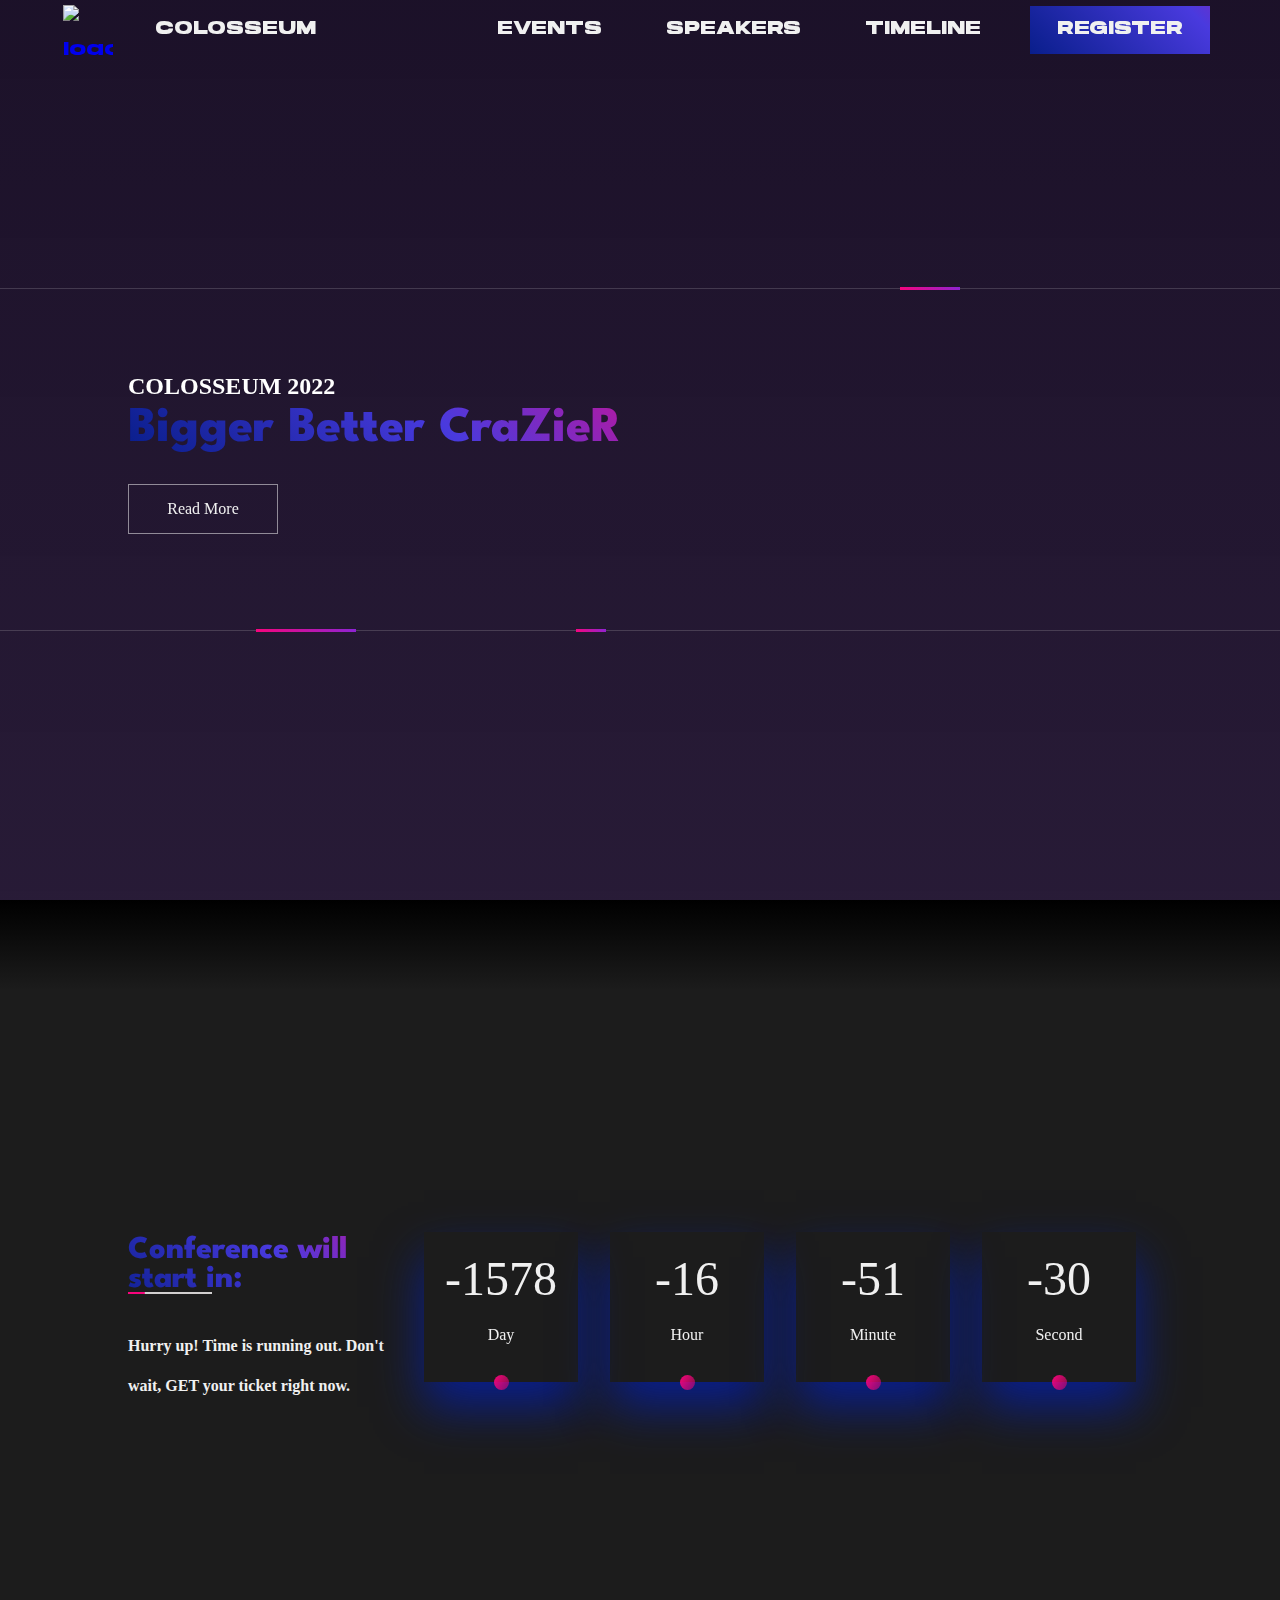
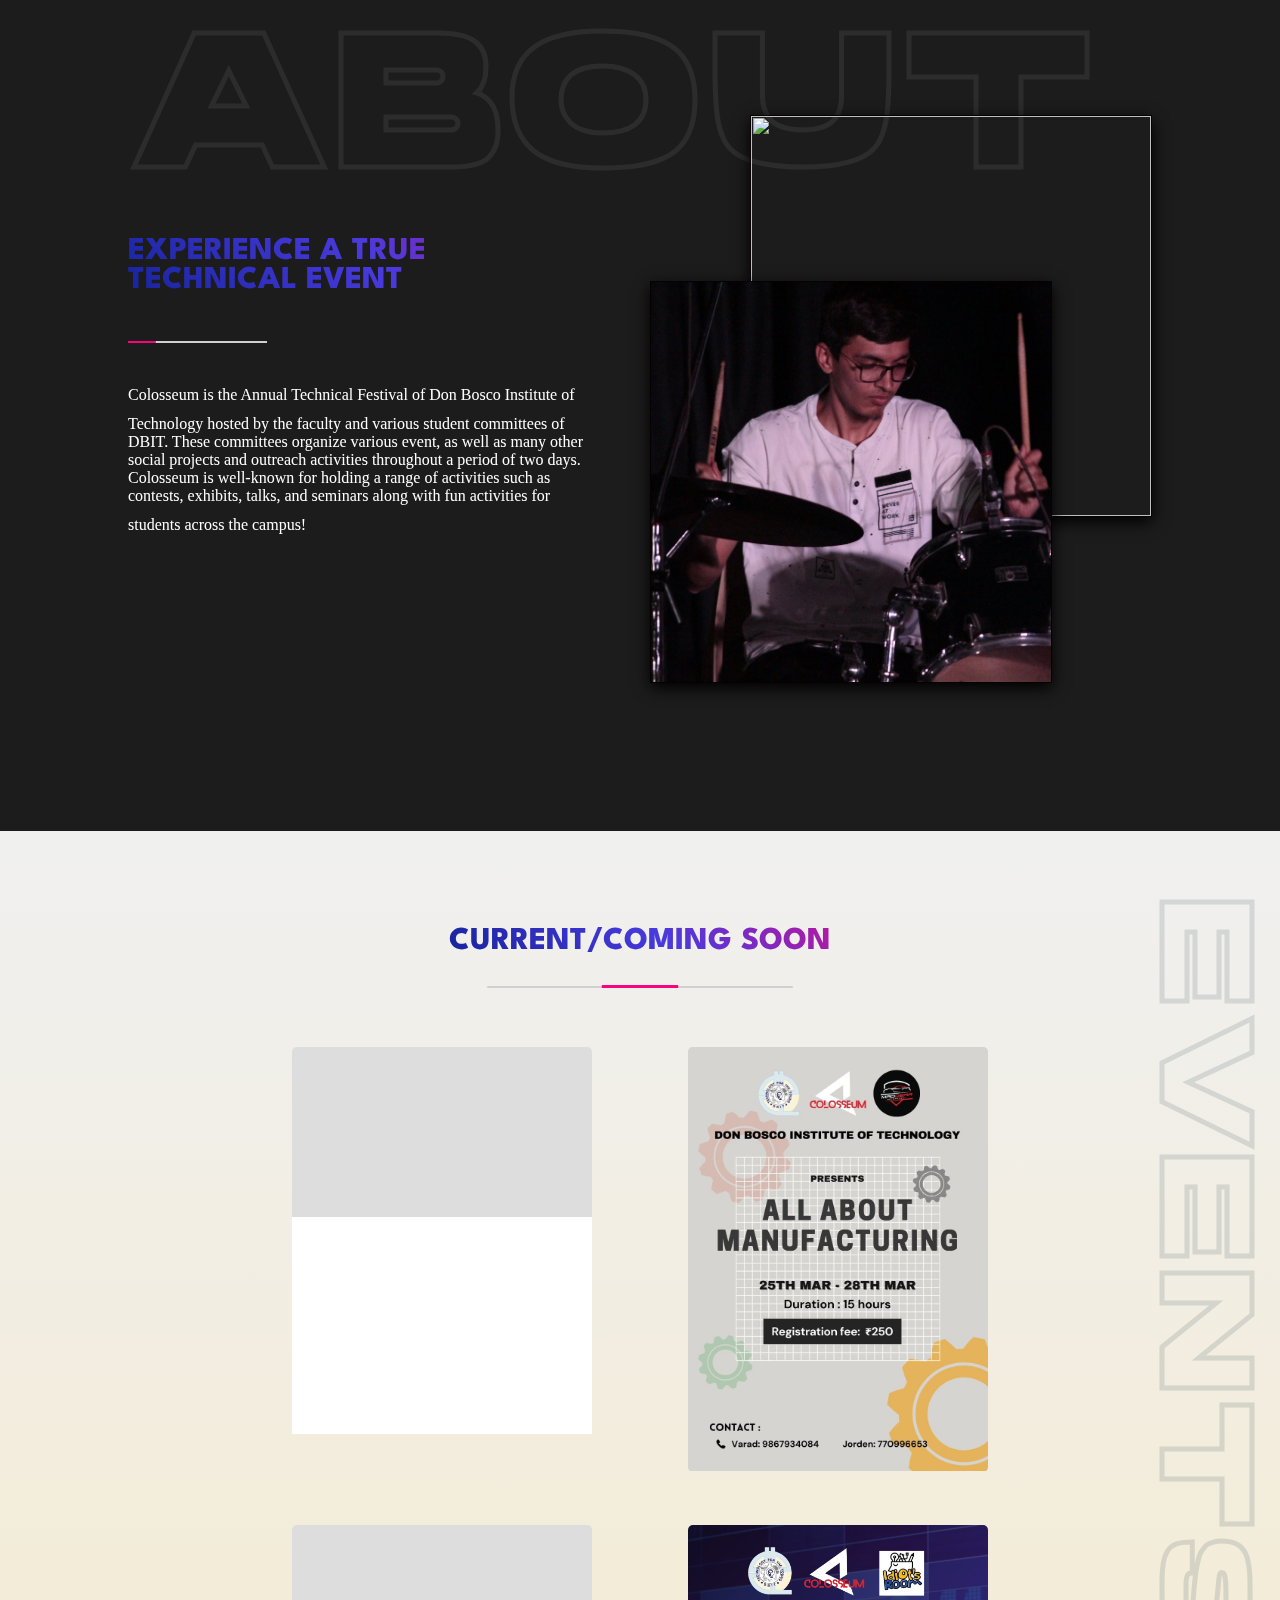
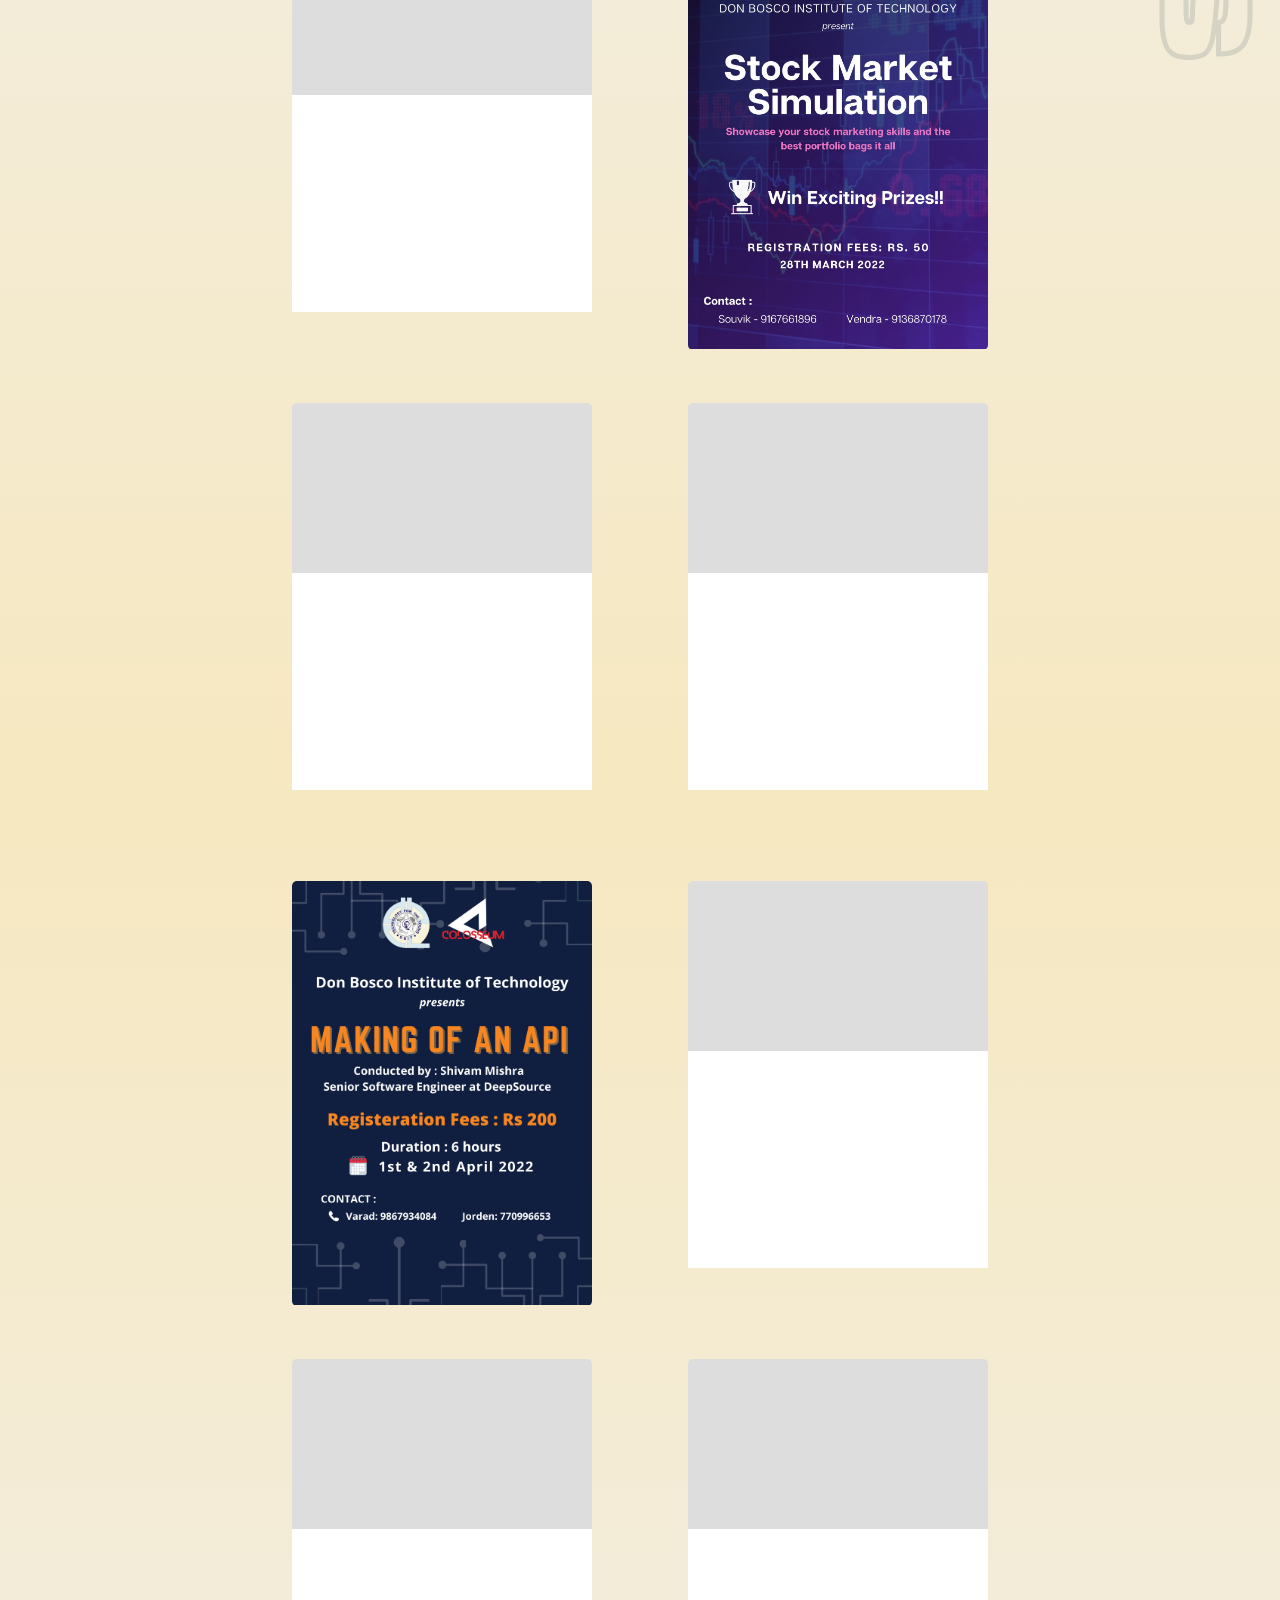
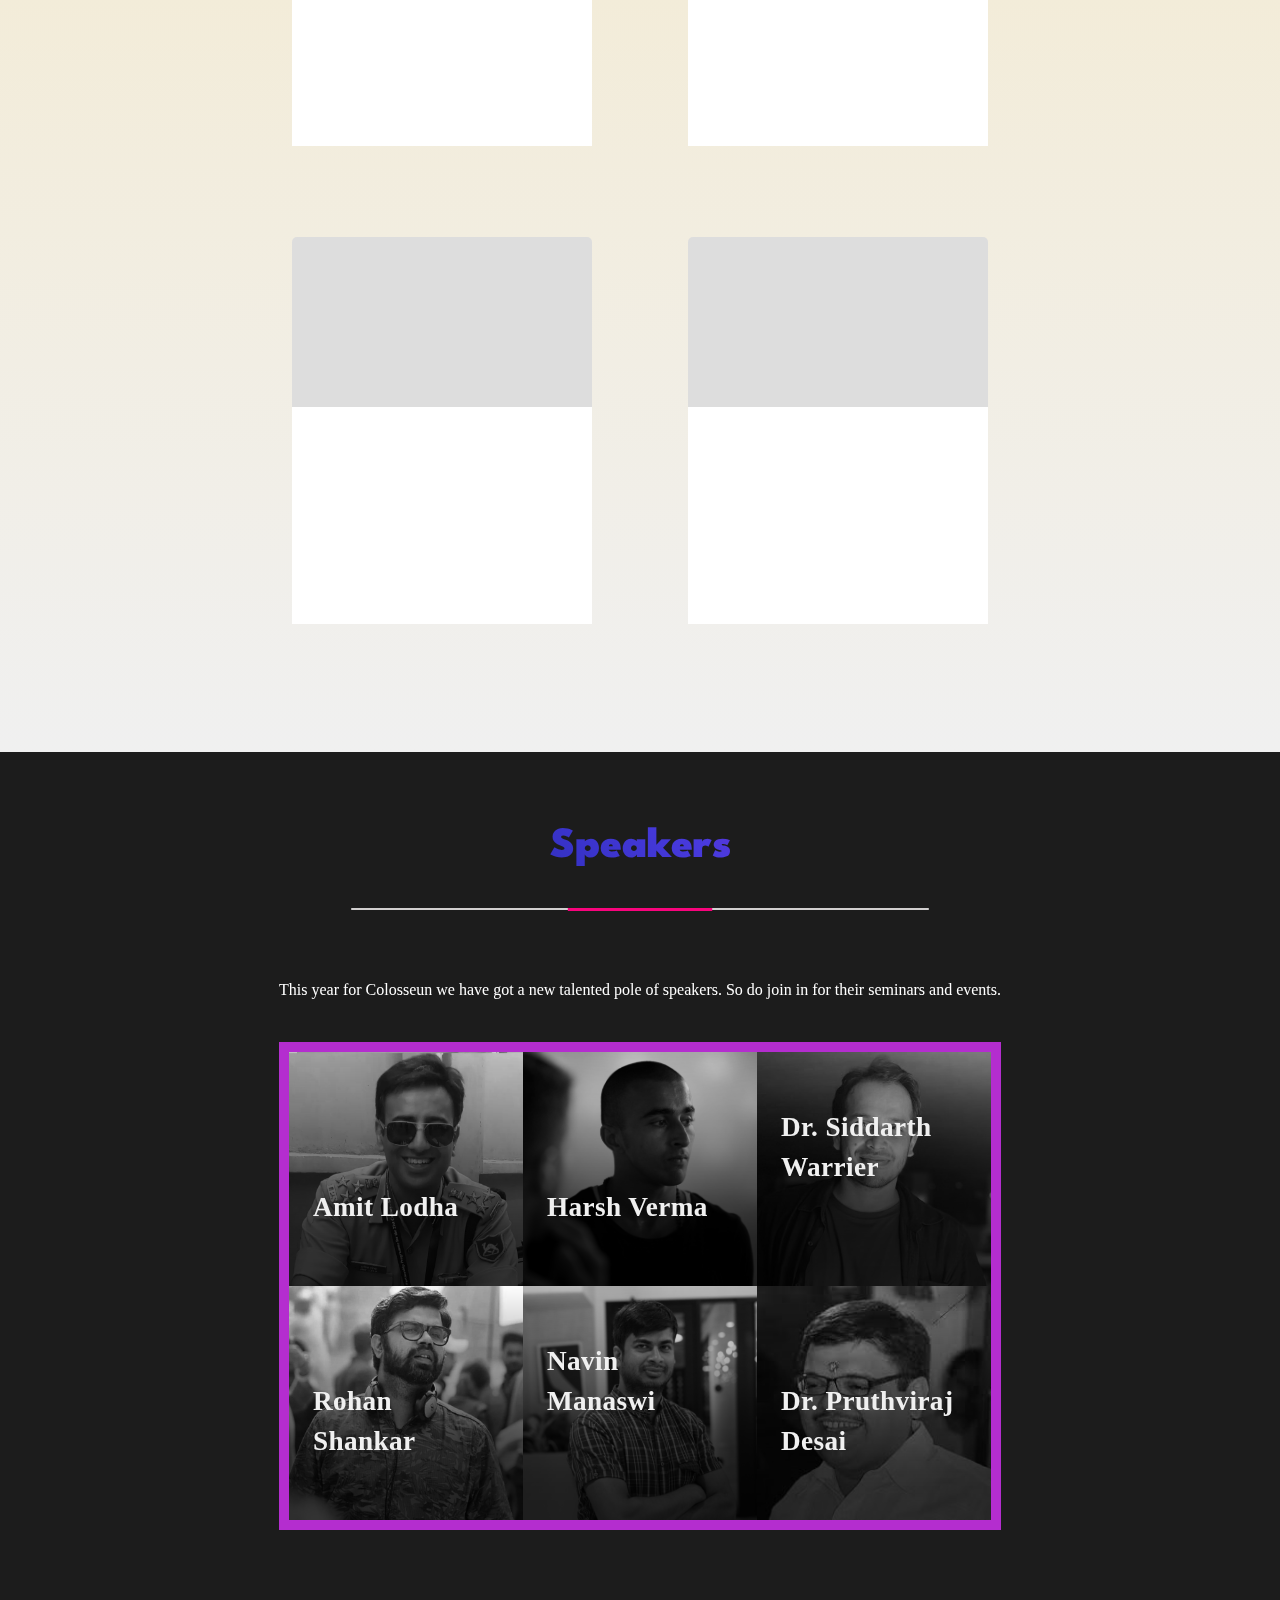
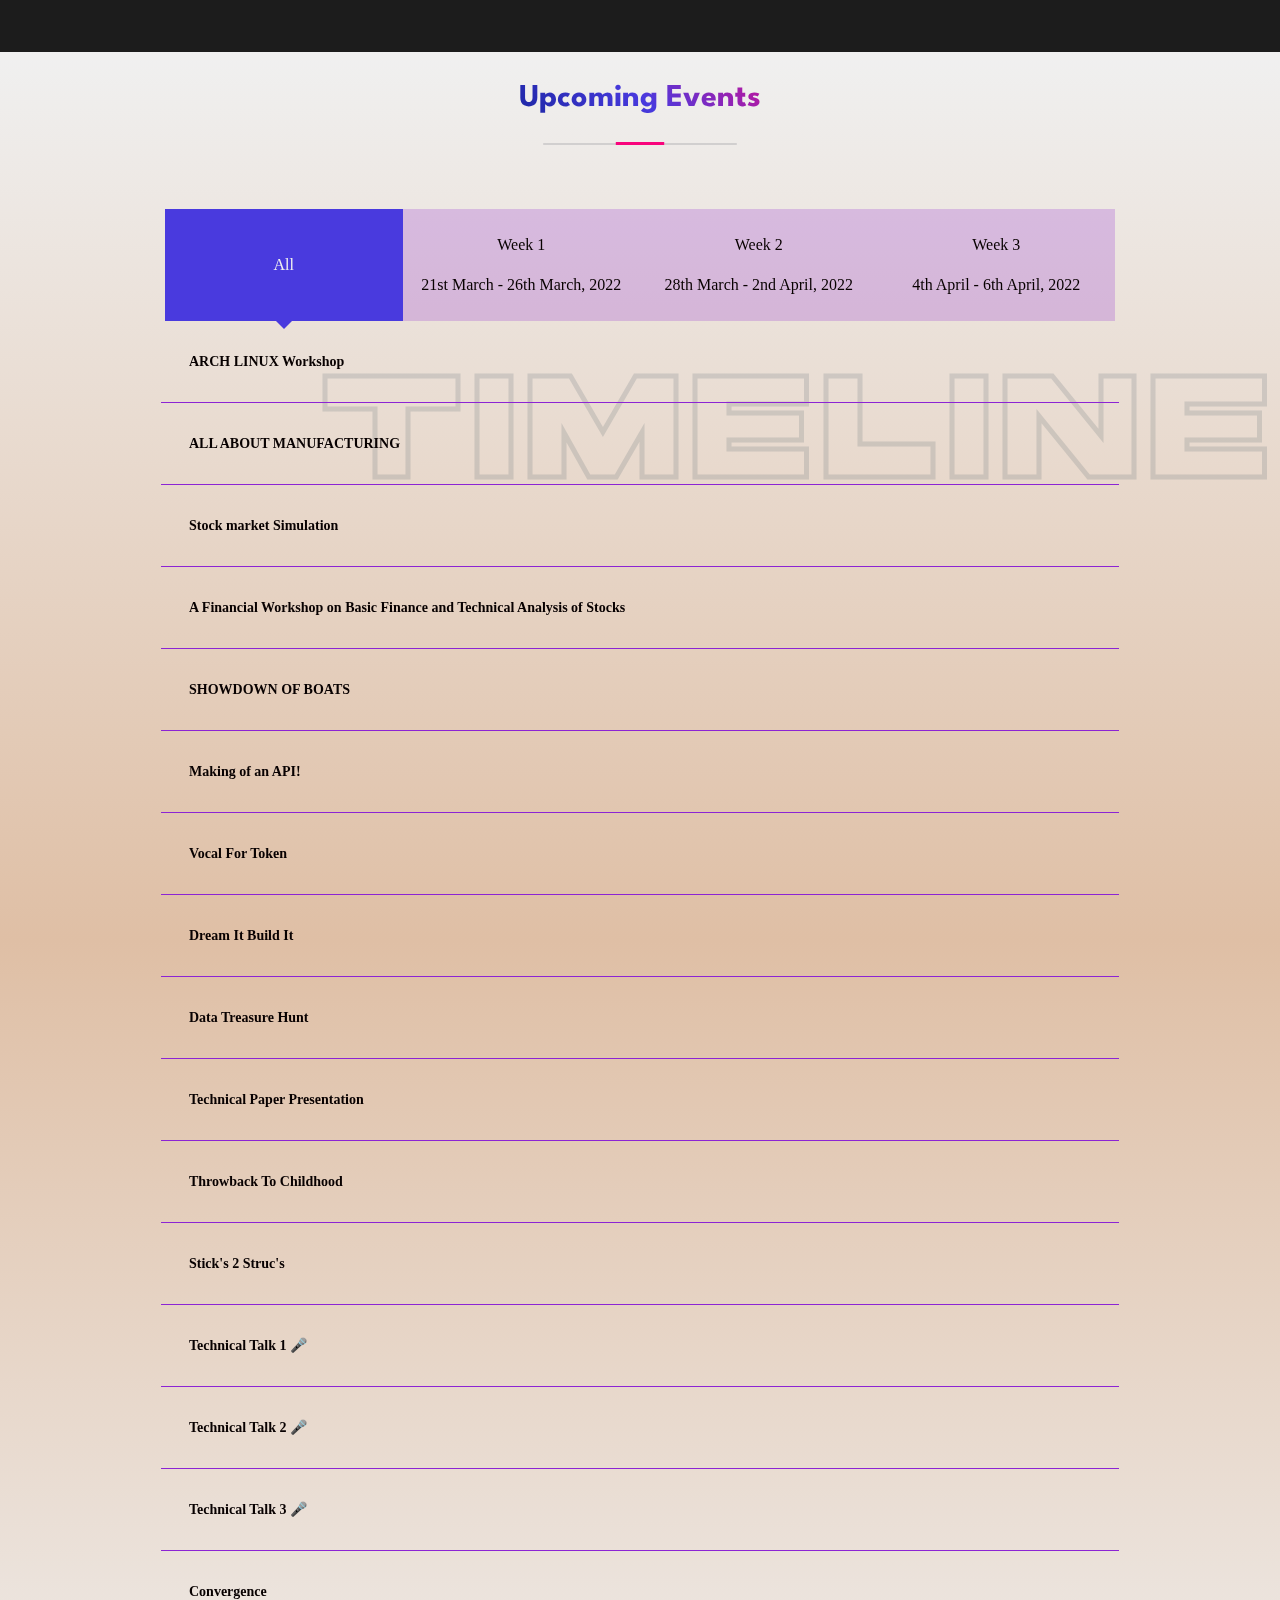
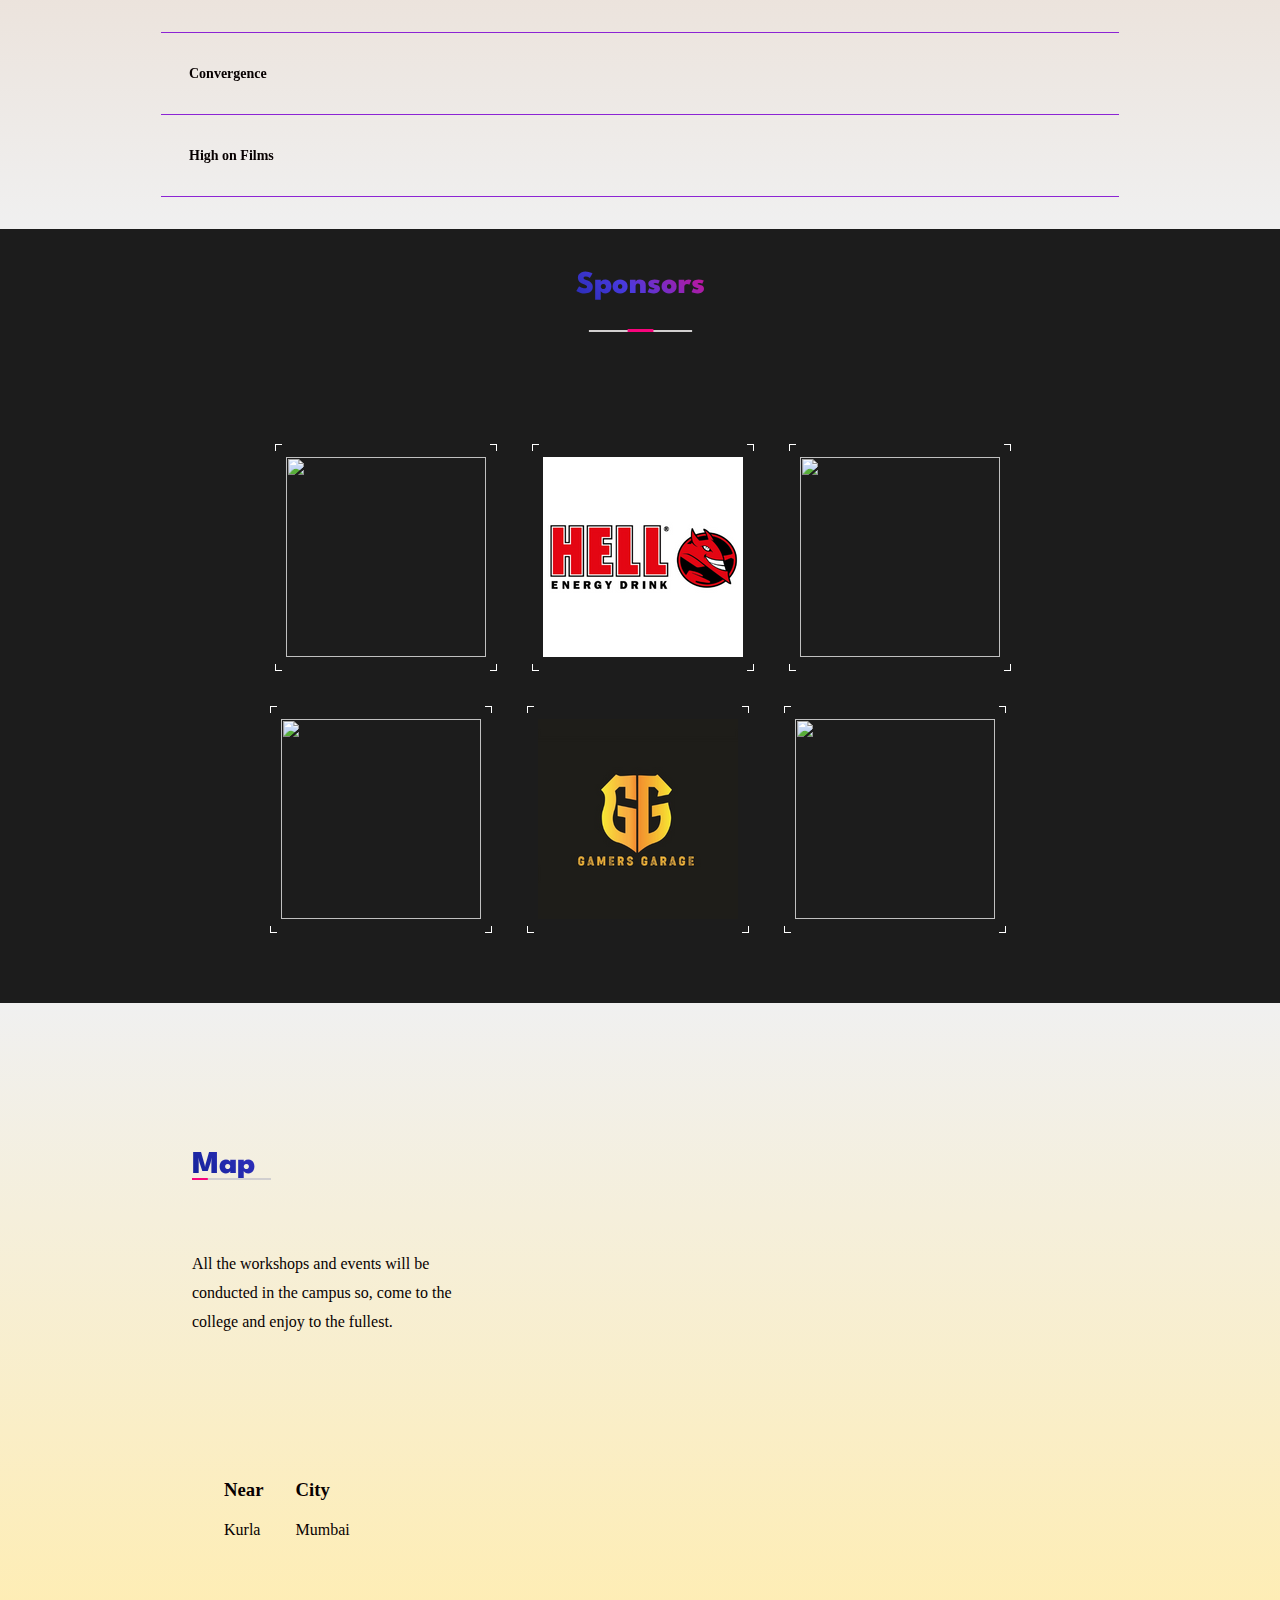
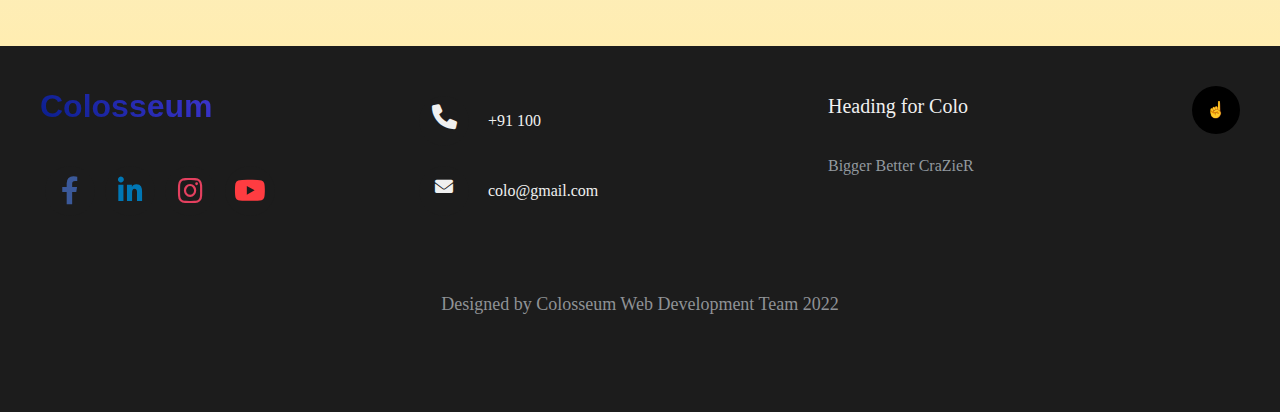
==== commit ceb9d474: "." ====
--- a/index.html
+++ b/index.html
@@ -36,7 +36,7 @@
           <a class="nav-text glow nav-txt-white" href="#events-secton">Events</a>
           <a class="nav-text glow nav-txt-white" href="#speakers-section">Speakers</a>
           <a class="nav-text glow nav-txt-white" href="#timeline-section">Timeline</a>
-          <a class="nav-text nav-txt-white" target="_blank" href="https://forms.gle/4uHZidacRdjYChME7">
+          <a class="nav-text nav-txt-white" target="_blank" href="https://forms.gle/GKCKcEtJyoTQtySC6">
             <div class="box-3">
               <div class="btn btn-three">
                 <span>Register</span>
--- a/scss/main.css
+++ b/scss/main.css
@@ -4,11 +4,14 @@
   padding: 0;
 }
 @media screen and (max-width: 350px){
+  .events .content-wrap{
+    padding: 0%;
+  }
   .container .post{
     width: 300px;
   }
   .container{
-    width: 60%;
+    width: 90%;
   }
 }
 .container {
@@ -35,6 +38,7 @@
   display: -ms-flexbox;
   display: flex;
   overflow: hidden;
+  border-radius: 5px;
   -webkit-box-orient: vertical;
   -webkit-box-direction: normal;
   -ms-flex-direction: column;
@@ -49,7 +53,7 @@
 }
 
 .container .post:hover .body_post {
-  height: 50%;
+  height: 20%;
   opacity: 1;
 }
 
@@ -76,8 +80,8 @@
 
 .container .post .body_post {
   width: 100%;
-  height: 60%;
-  background: #fff;
+  height: 40%;
+  background: rgba(255, 255, 255, 0.9);
   position: absolute;
   bottom: 0;
   display: -webkit-box;
@@ -85,7 +89,7 @@
   display: flex;
   flex-direction: column;
   opacity: 0;
-  padding-bottom: 25px;
+  /* padding-bottom: 25px; */
   -webkit-box-pack: center;
   -ms-flex-pack: center;
   justify-content: center;
@@ -114,8 +118,10 @@
   font-weight: normal;
 }
 .container .post .body_post .container_infos p{
+  font-family:"League Spartan",sans-serif ;
+  font-weight: 800;
+  text-transform: uppercase;
   font-size: 16px;
-  font-weight: normal;
 }
 
 .container .post .body_post .container_infos {
@@ -123,10 +129,11 @@
   display: -webkit-box;
   display: -ms-flexbox;
   display: flex;
+  gap: 10px;
   align-items: center;
   -webkit-box-pack: justify;
   -ms-flex-pack: justify;
-  justify-content: space-between;
+  justify-content: space-evenly;
   /* position: absolute;
   bottom: 0; */
   /* border-top: 1px solid rgba(0, 0, 0, 0.2); */
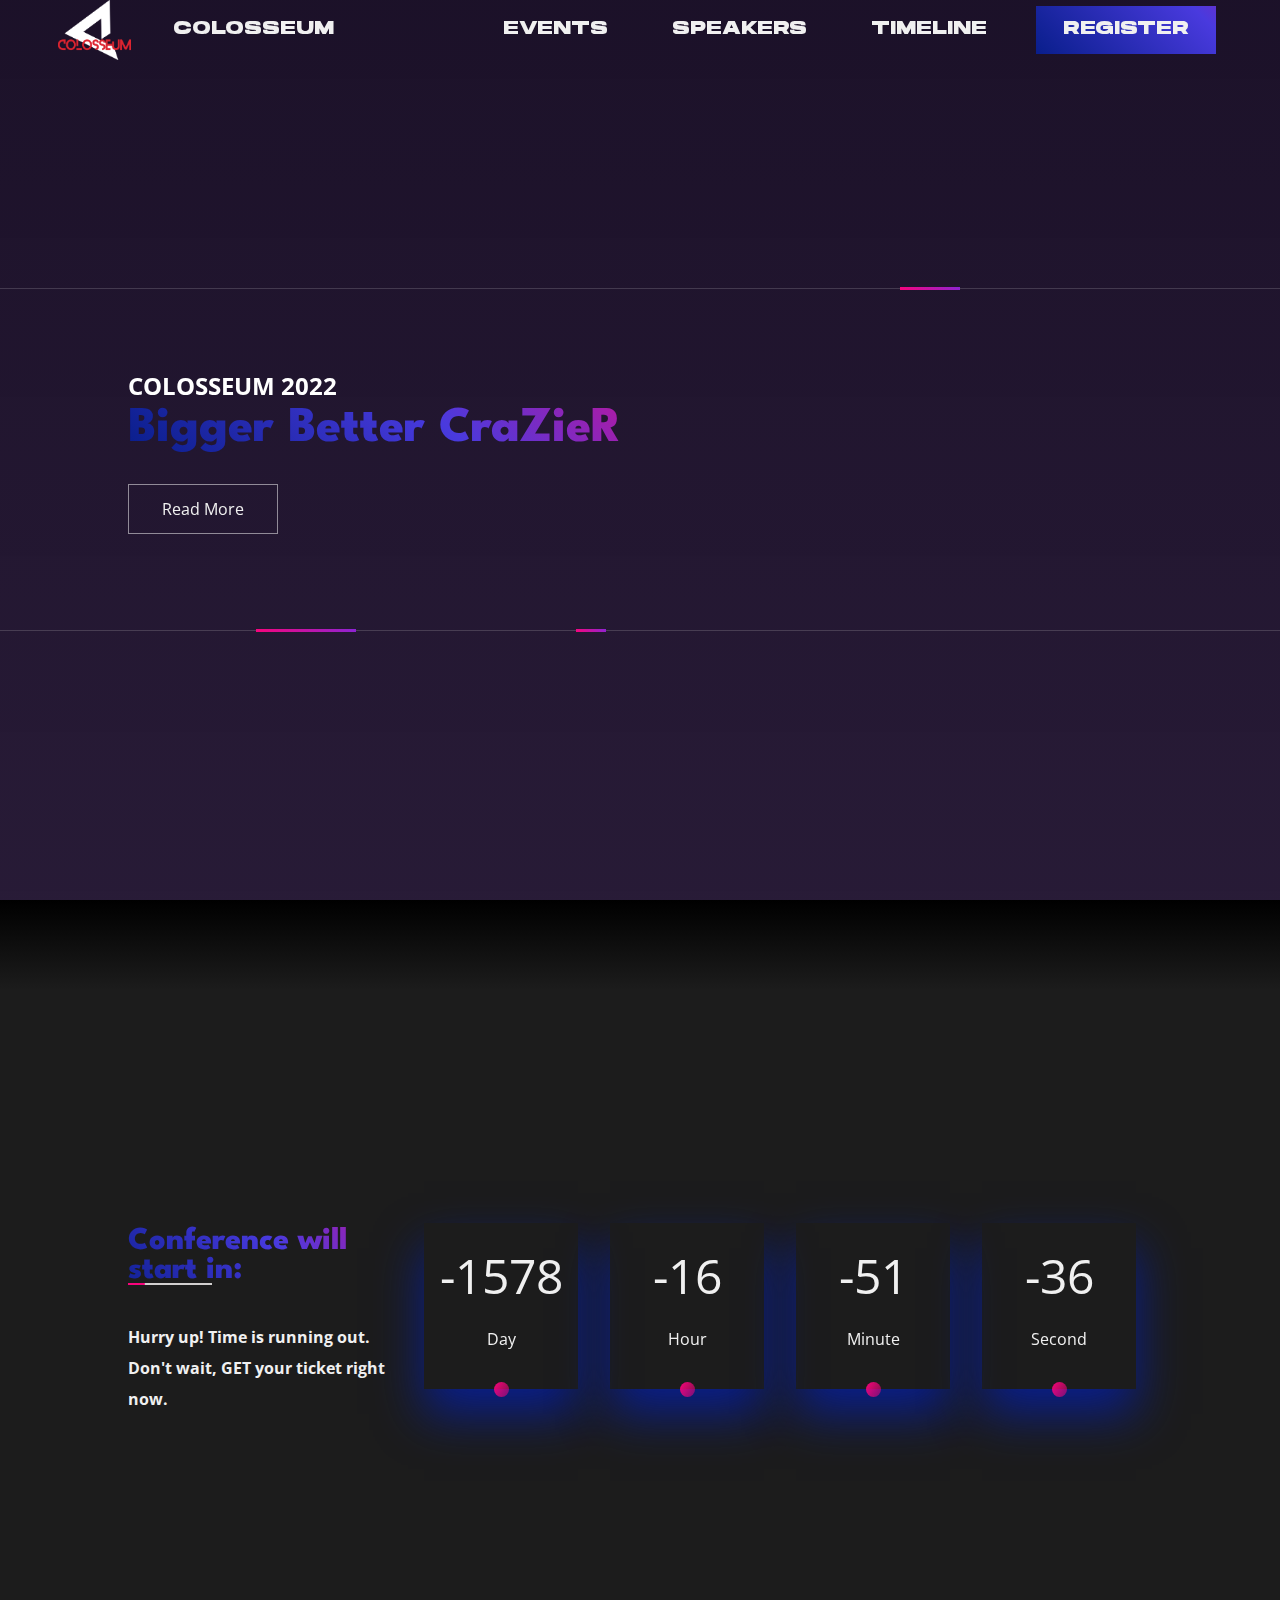
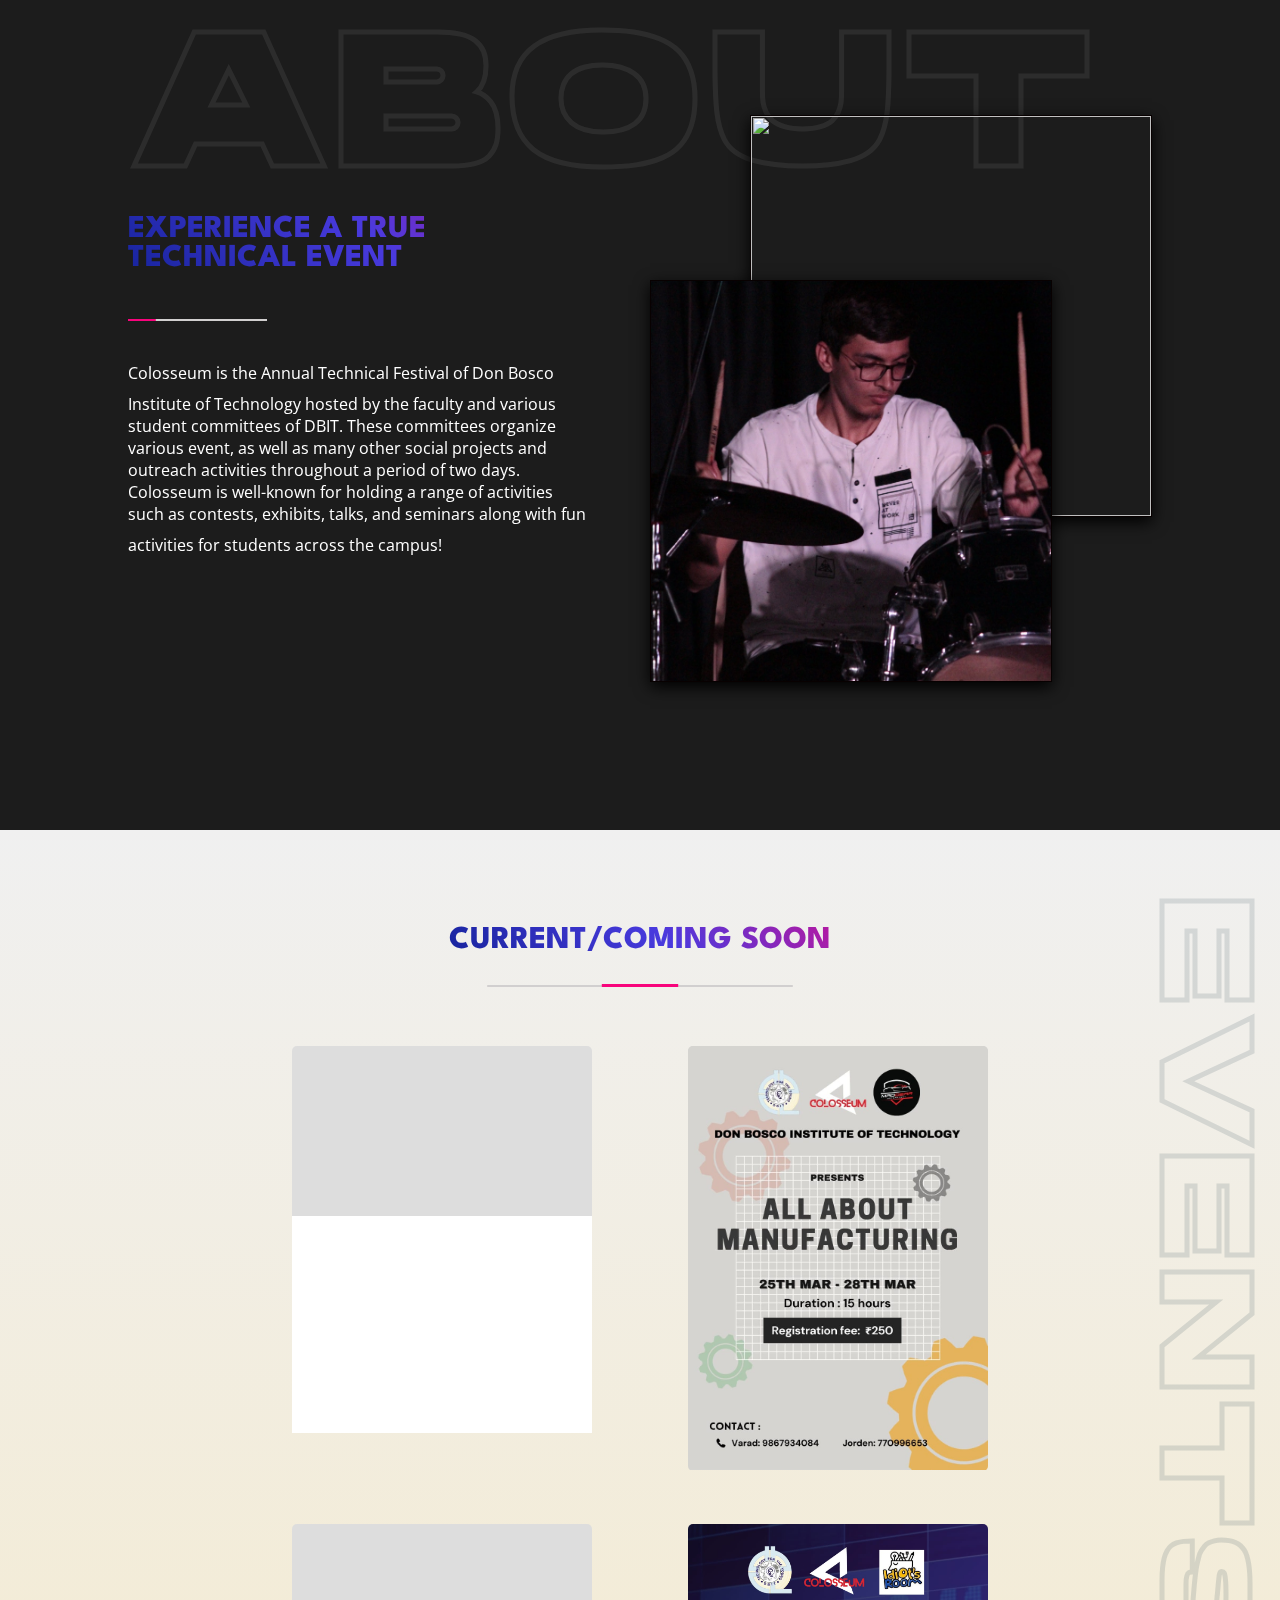
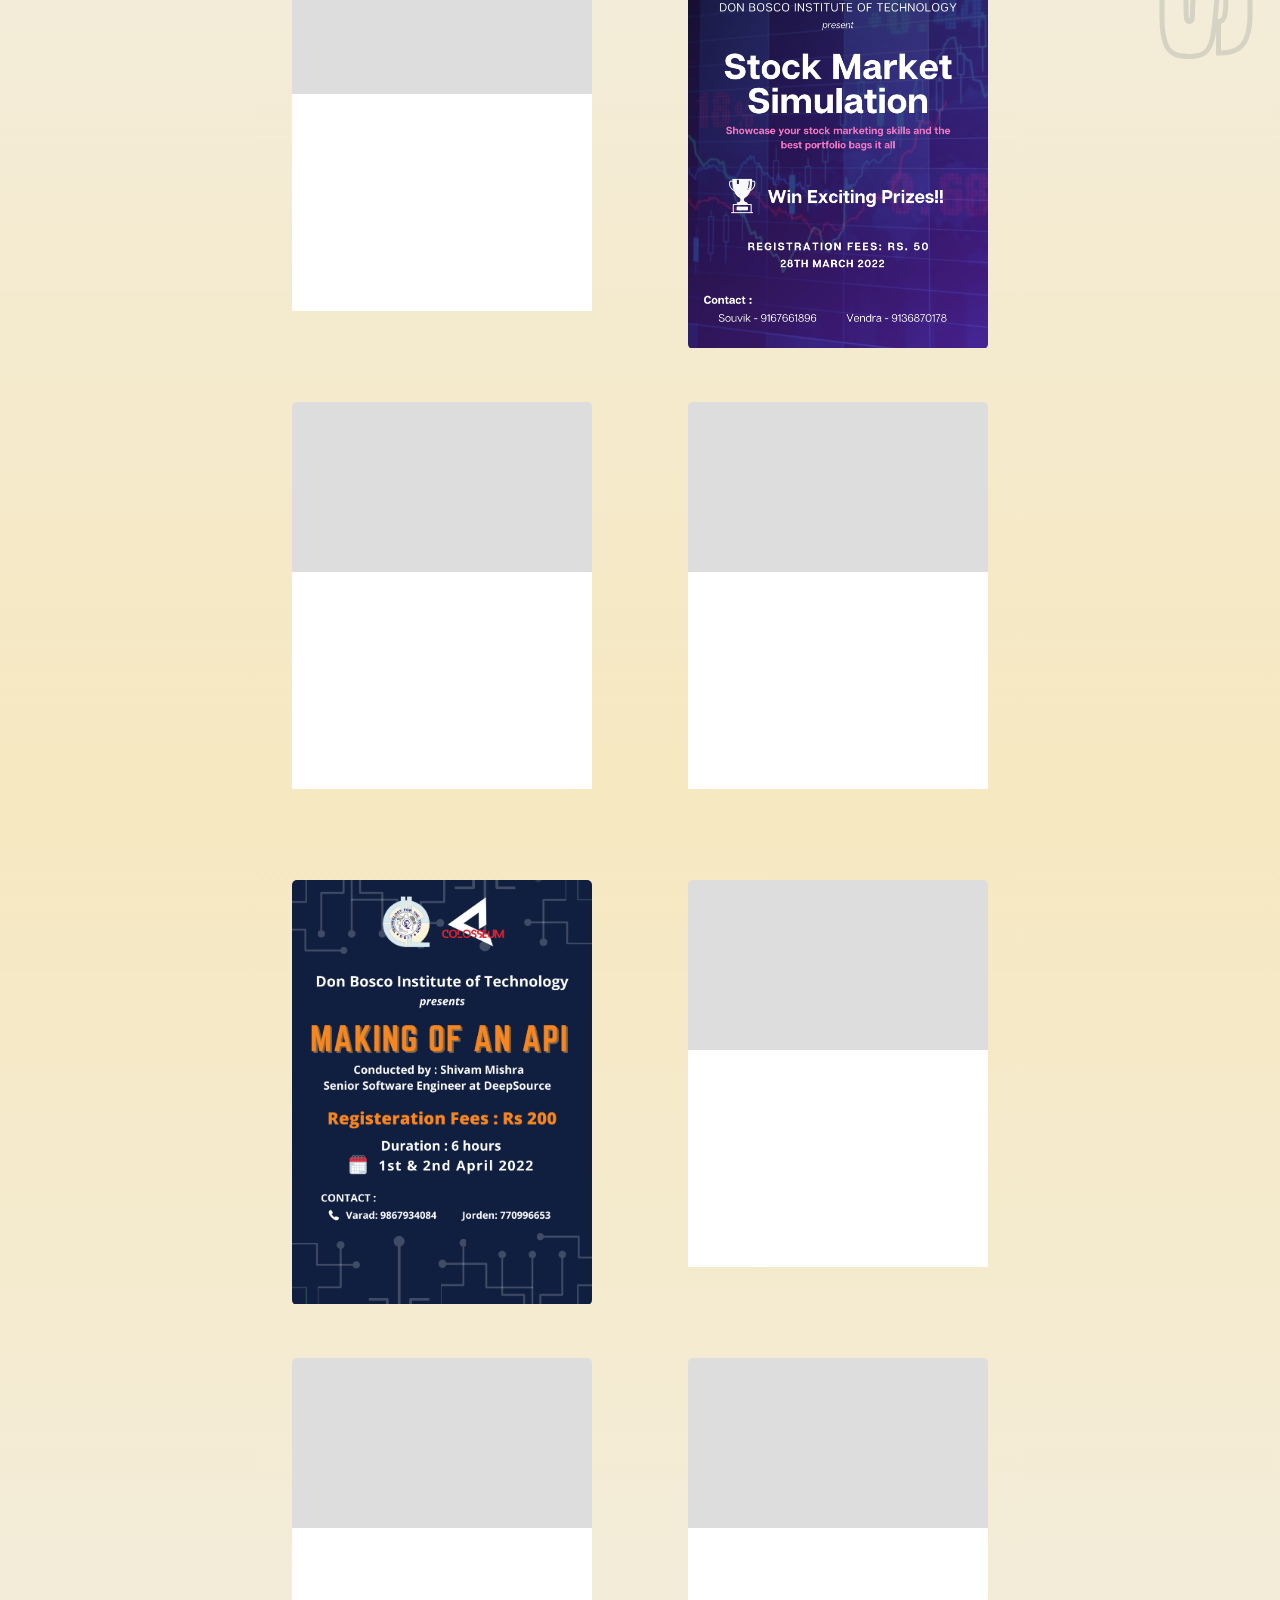
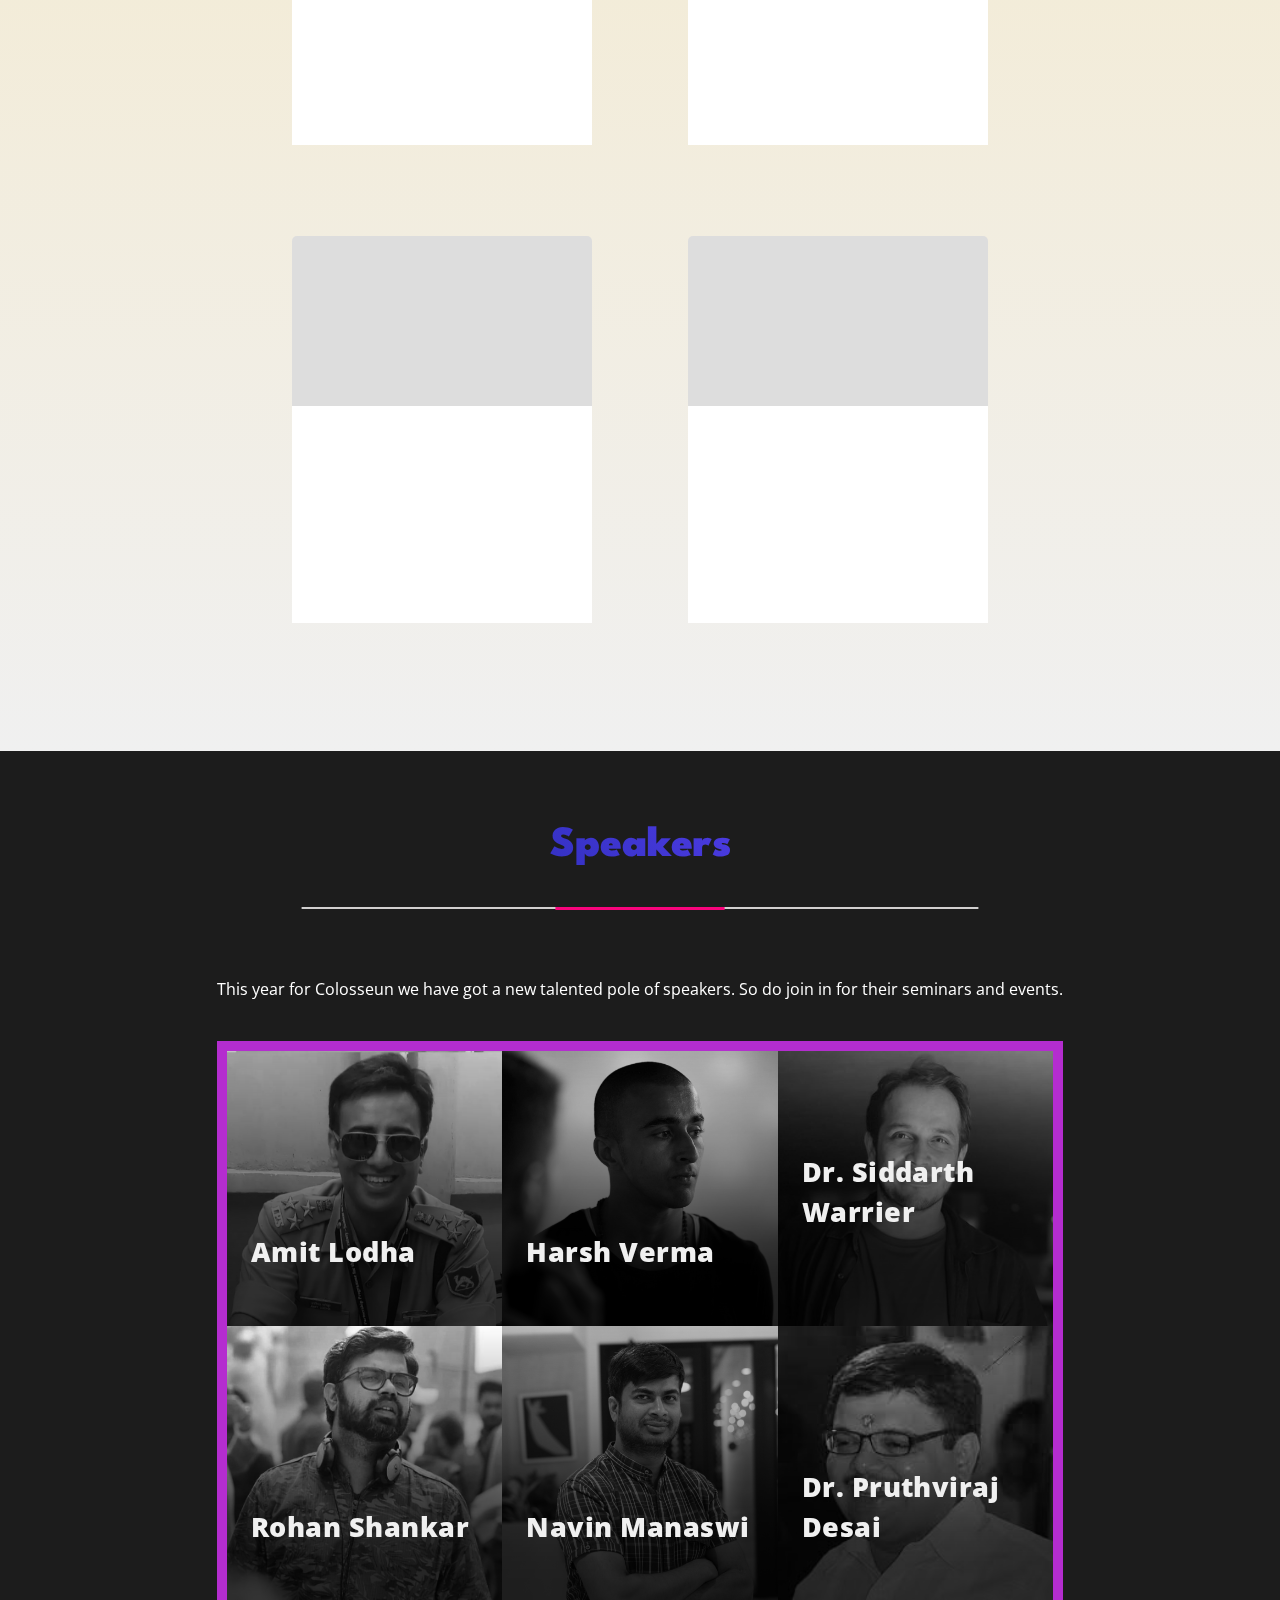
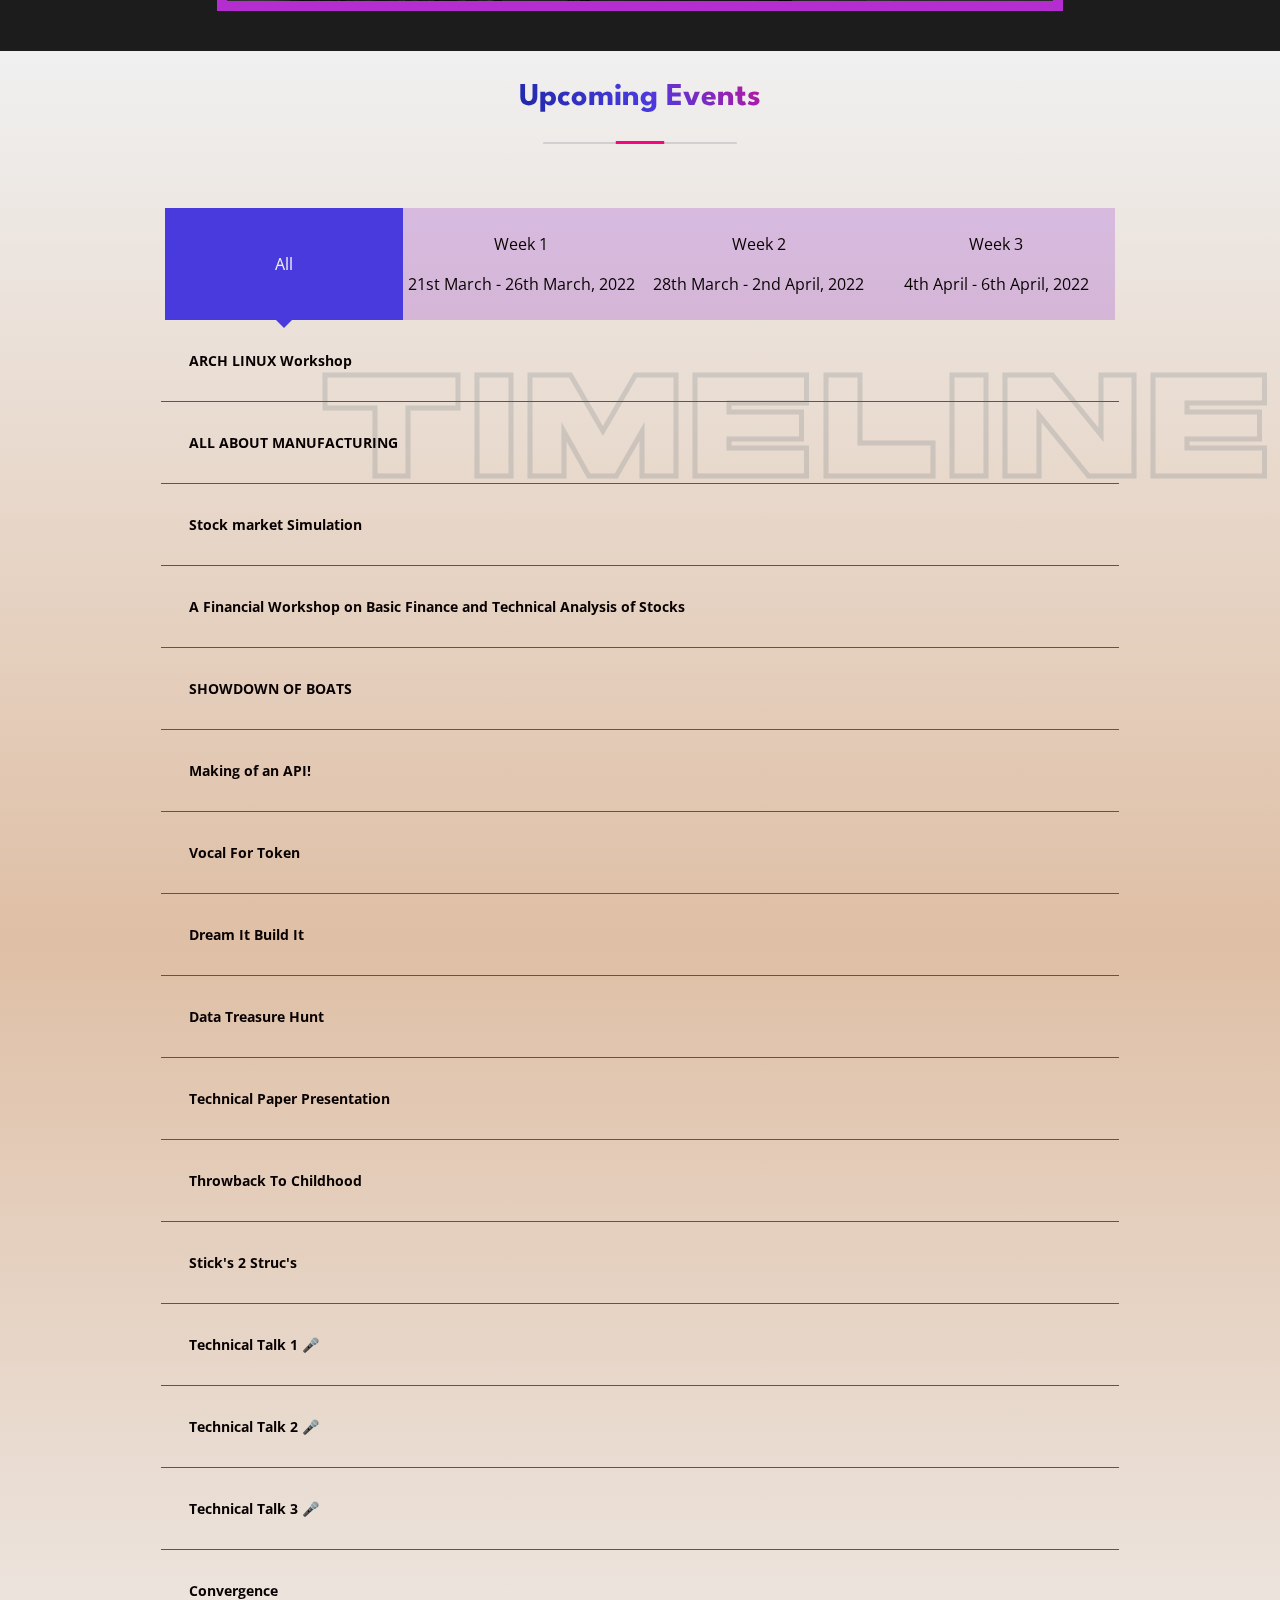
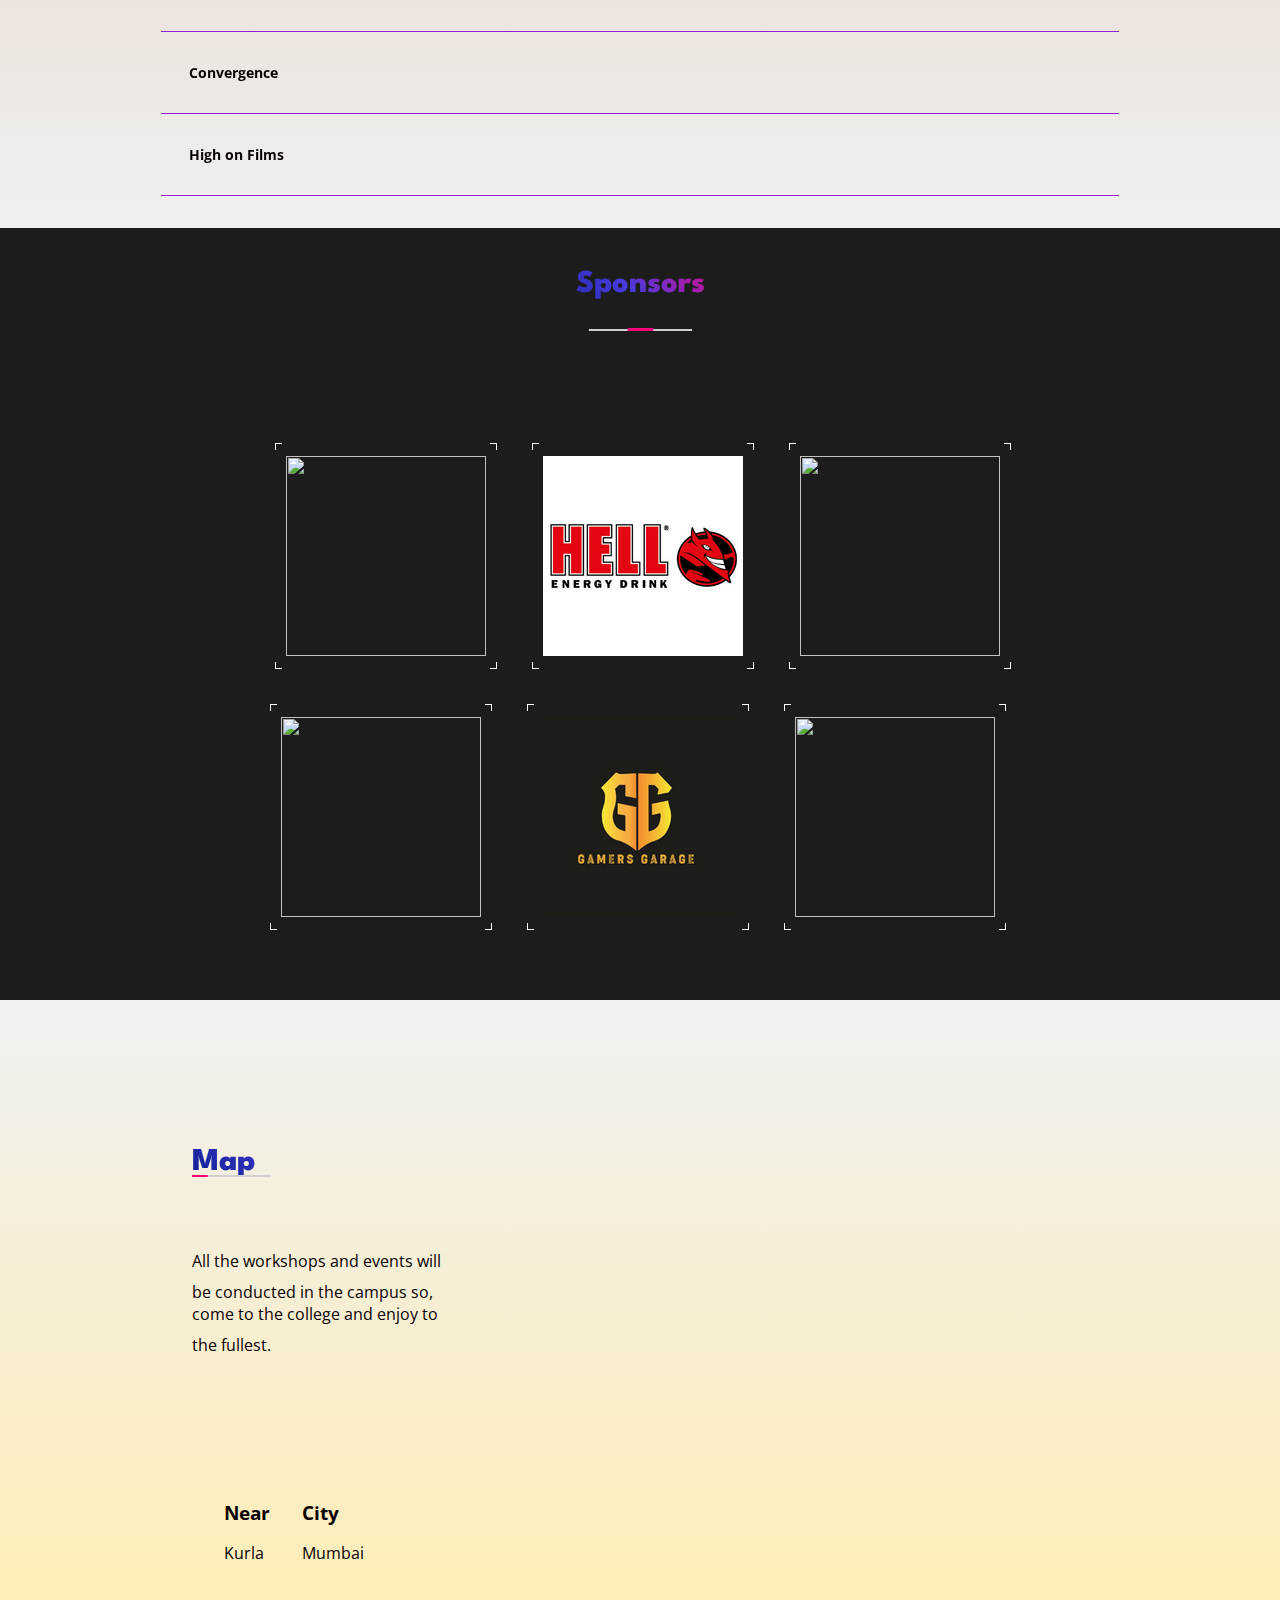
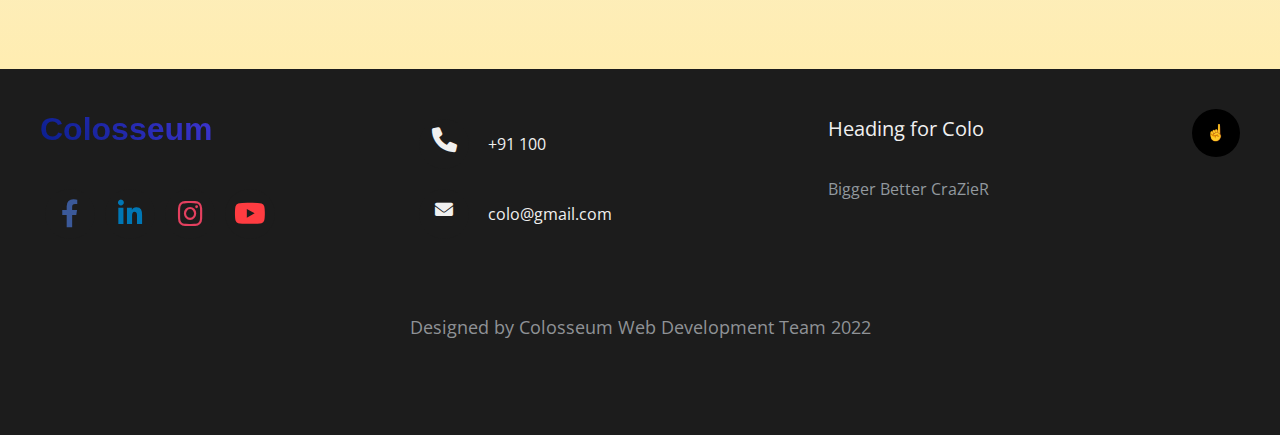
==== commit 5afd62b4: "." ====
--- a/index.html
+++ b/index.html
@@ -28,7 +28,7 @@
   <nav id="mynav" class="nav-transparent">
     <div class="nav-main">
       <a href="#" class="nav-head">
-        <img id="logo" src="./assets/img/colologo.png" alt="logo" class="nav-img">
+        <img id="logo" src="./assets/img/colologo.png" height="100px" width="100px" alt="logo" class="nav-img">
         <p class="nav-text glow nav-text-title nav-txt-white">COLOSSEUM</p>
       </a>
       <div class="nav-content">
--- a/css/style.css
+++ b/css/style.css
@@ -17,6 +17,7 @@
 /* ||Import|| */
 @import url('https://fonts.googleapis.com/css2?family=League+Spartan:wght@400;500;600;700;800&family=Montserrat:wght@200;300;400;500&display=swap');
 @import "vars_og.css";
+@import url('https://fonts.googleapis.com/css2?family=Open+Sans:ital,wght@0,300;0,400;0,500;1,300;1,400;1,500;1,600&display=swap');
 /* ||End Import|| */
 /* ||Initialization */
 * {
@@ -33,7 +34,7 @@
 }
 body {
   position: relative;
-  font-family: droid-serif,serif;
+  font-family: 'Open Sans', sans-serif;
   font-weight: 400;
   font-style: normal;
   color: white;
@@ -352,8 +353,8 @@
 }
 .nav-img {
   box-shadow: var(--color-white);
-  width: 50px;
-  height: 50px;
+  width: 73px;
+  height: 60px;
   transition: 250ms ease-out;
 }
 @media screen and (max-width: 400px){
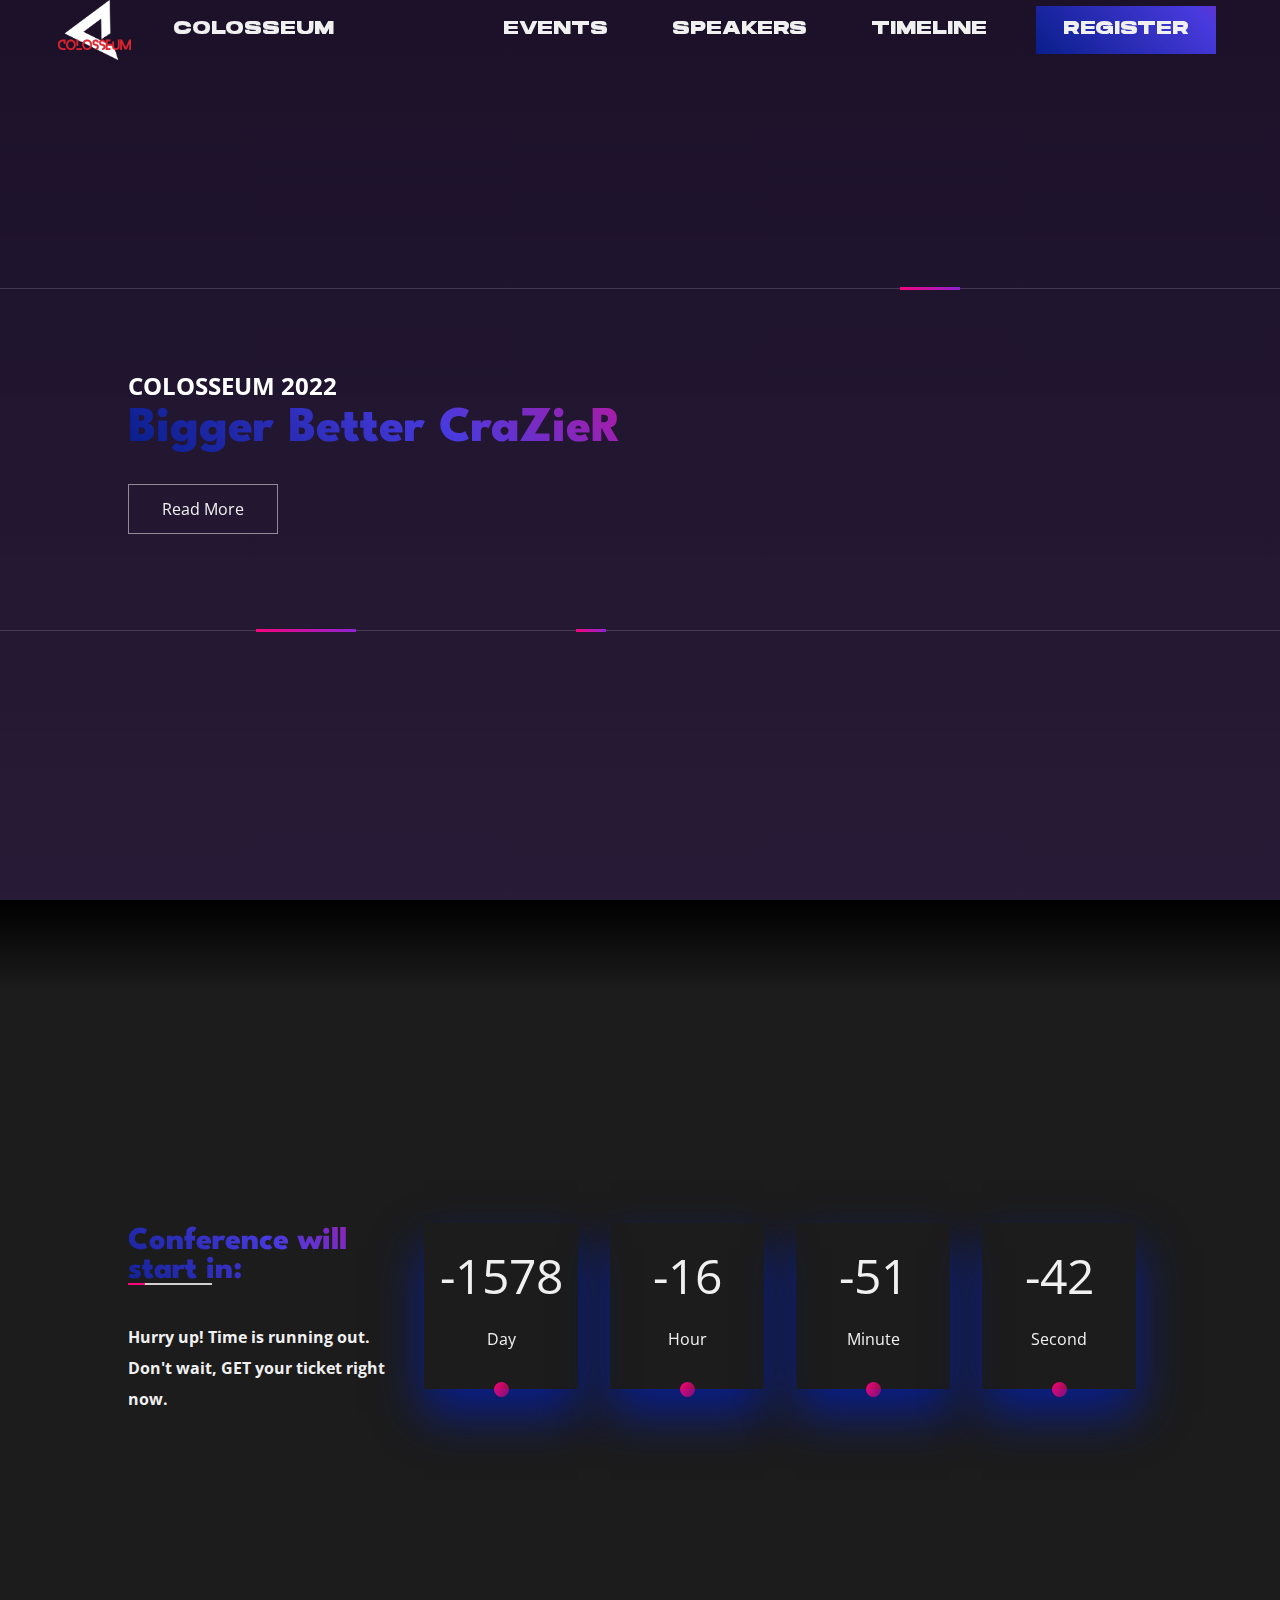
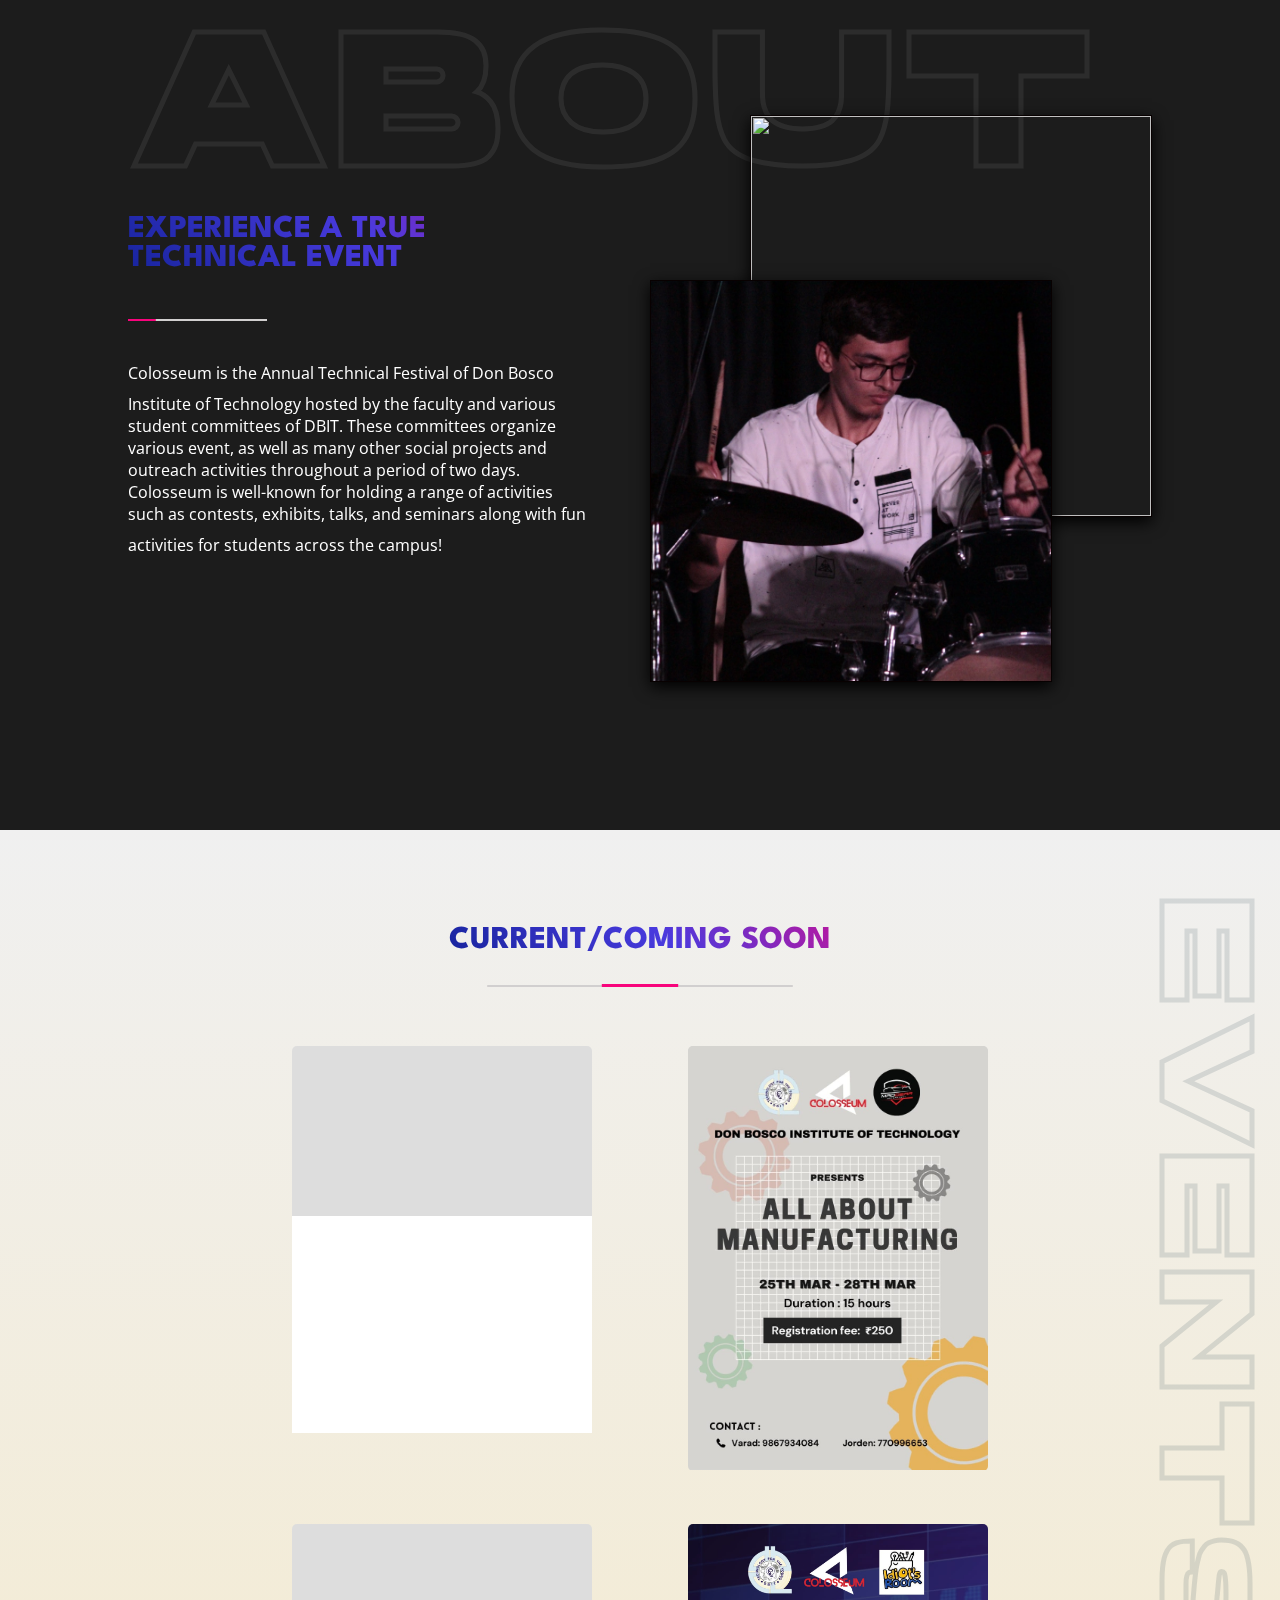
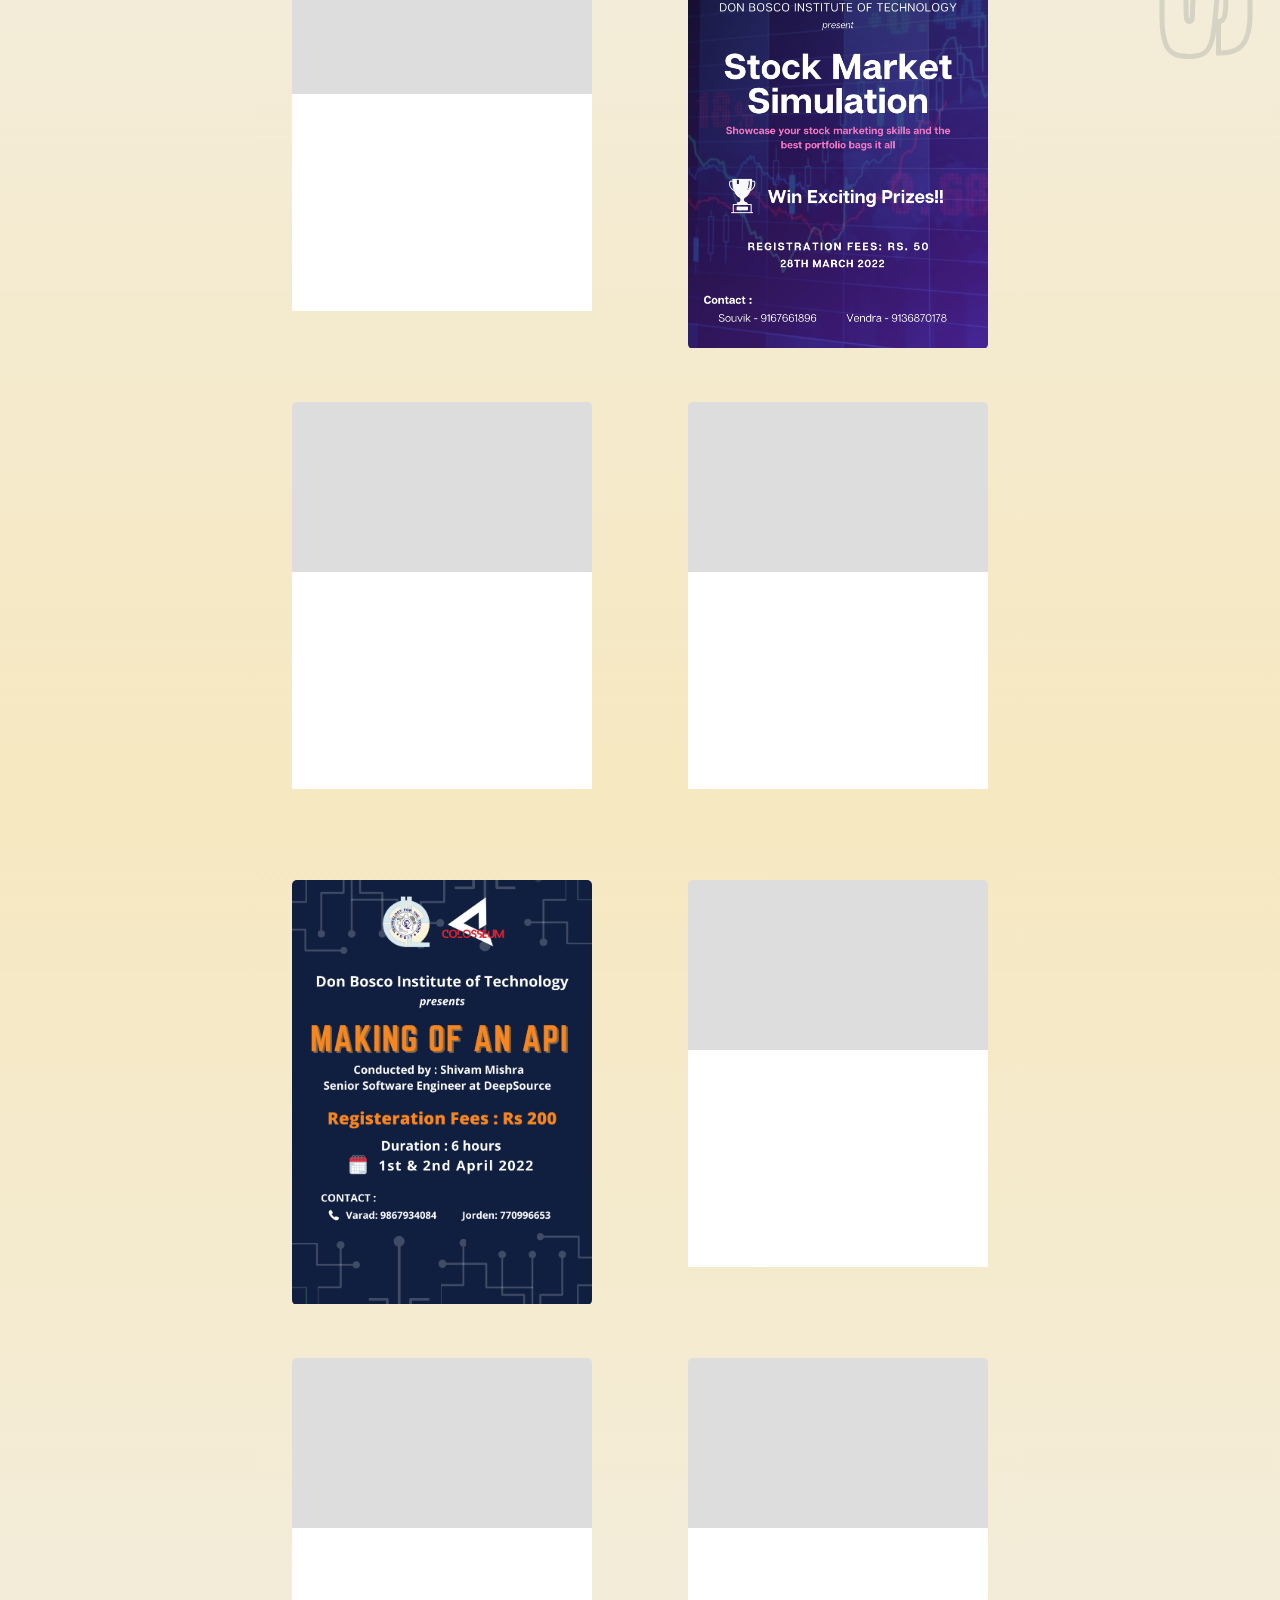
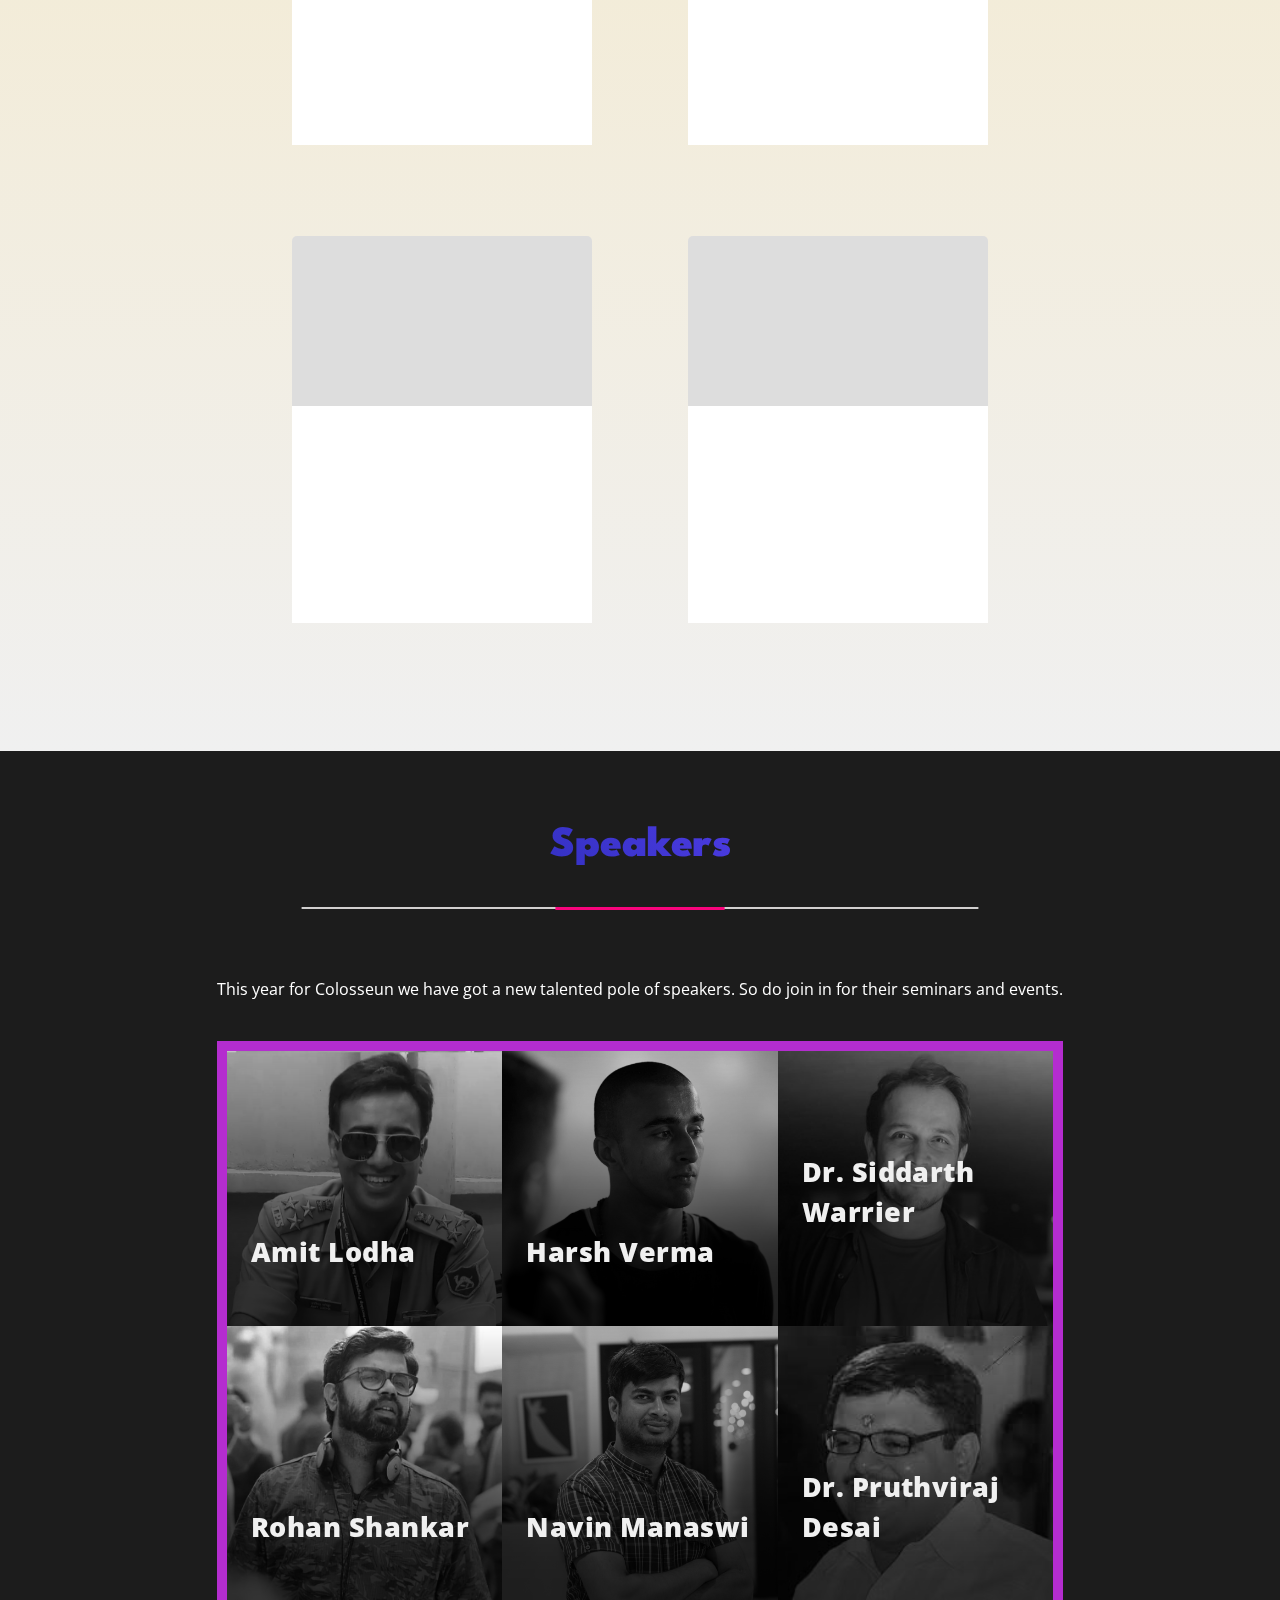
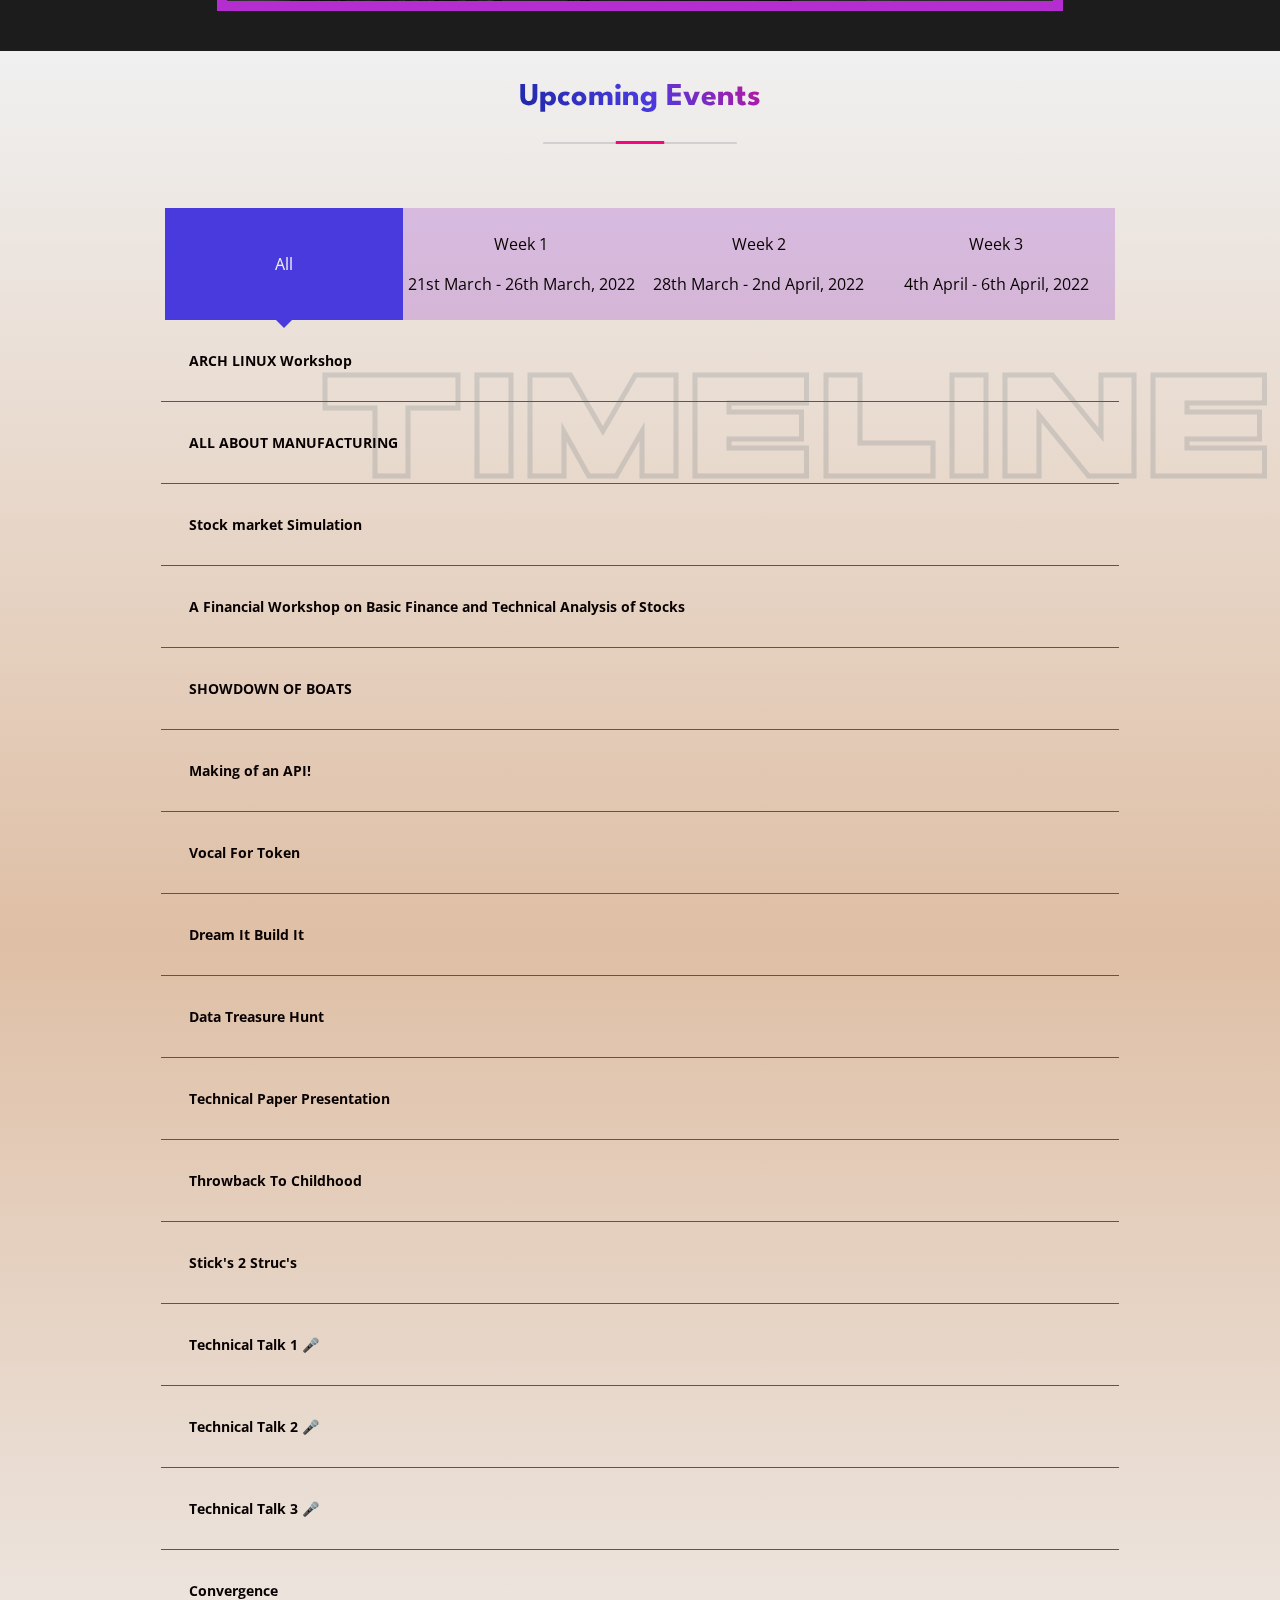
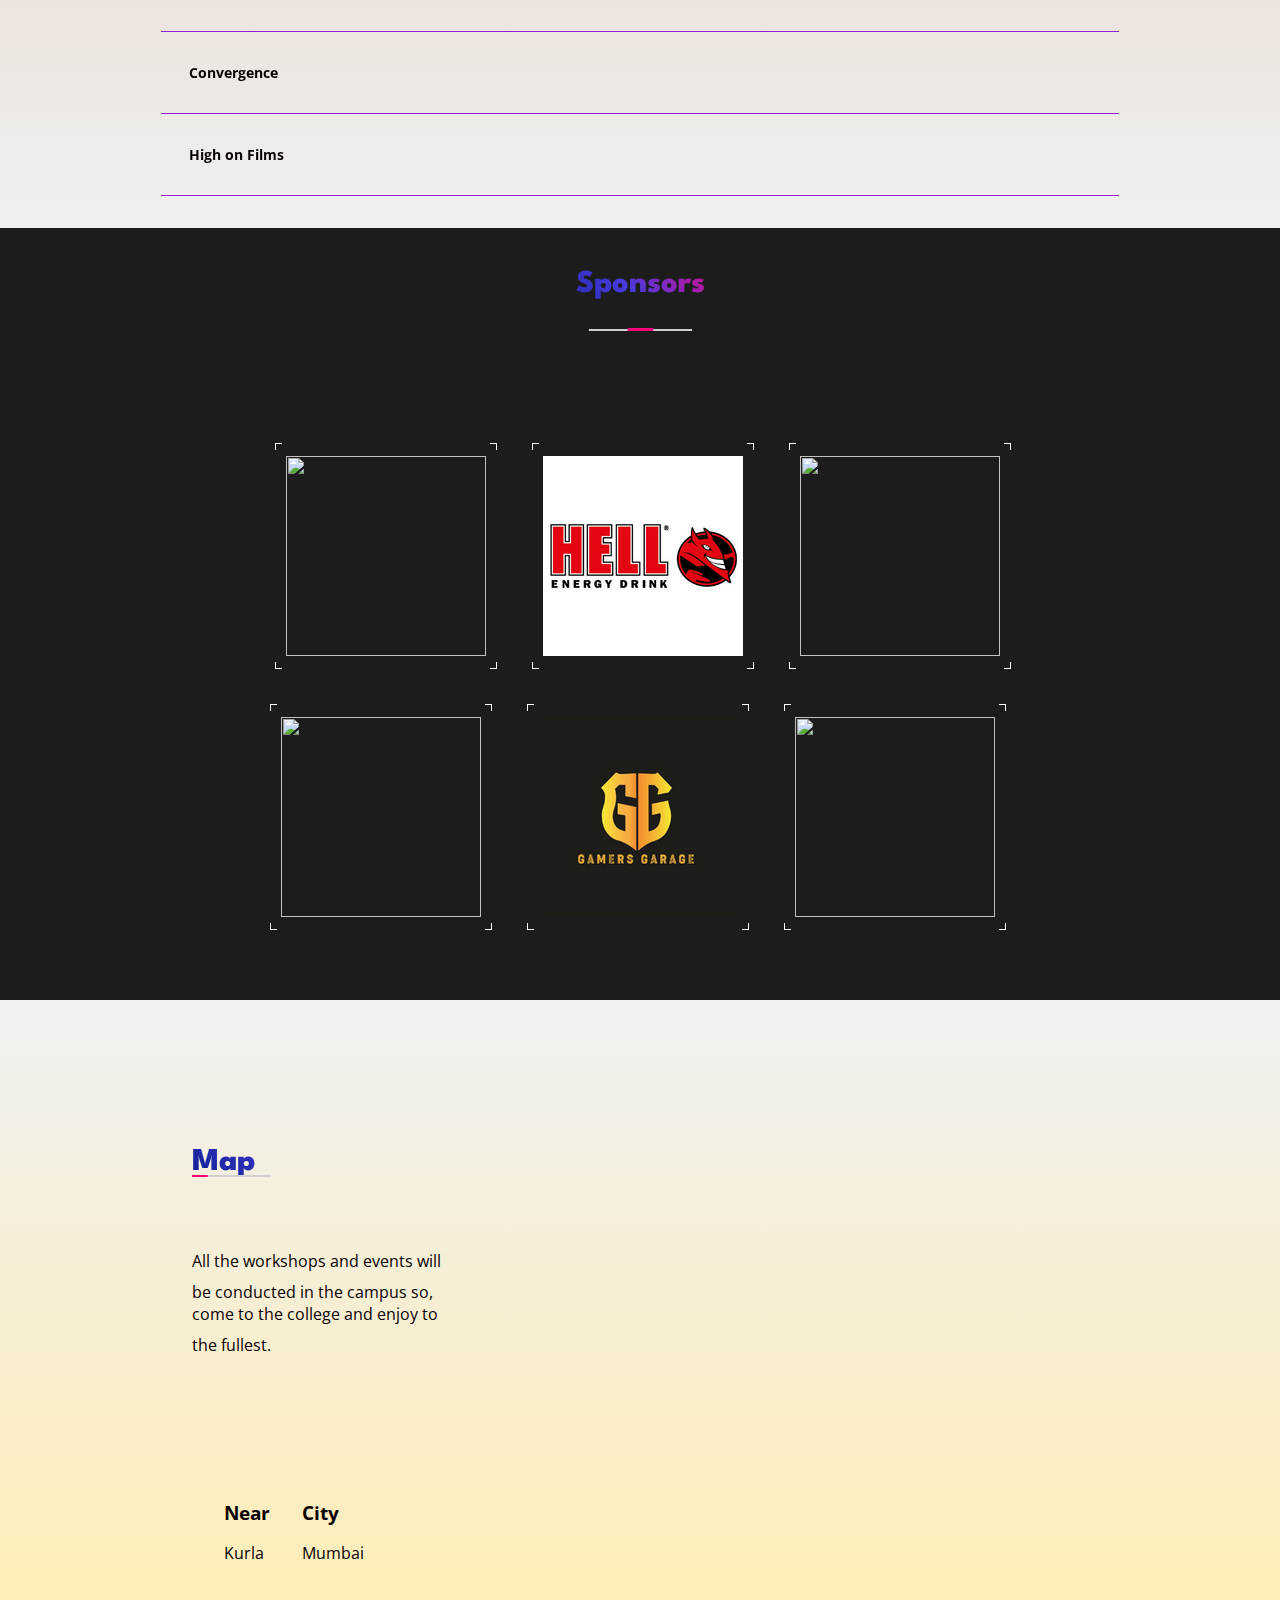
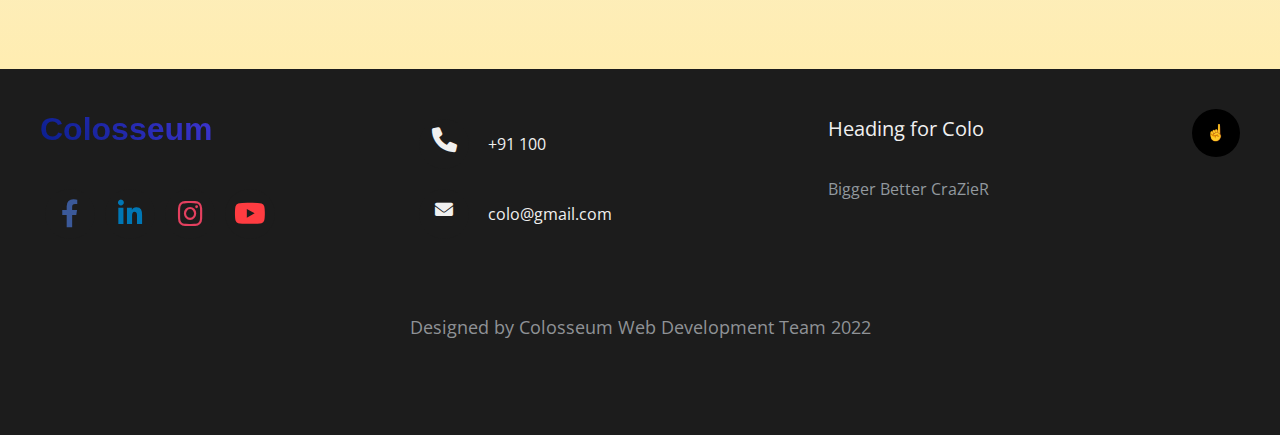
==== commit c065a294: "." ====
--- a/index.html
+++ b/index.html
@@ -17,7 +17,7 @@
   <link rel="stylesheet" href="css/style.css">
   <link rel="stylesheet" href="./scss/main.css">
   <link rel="stylesheet" href="./css/temp.css">
-  <link rel="shortcut icon" href="./assets/img/colologo.png" type="image/x-icon">
+  <link rel="shortcut icon" href="./assets/img/colologon.png" type="image/x-icon">
 
   <!-- local js -->
   <script defer src="nav.js"></script>
@@ -505,7 +505,7 @@
             <ul class="auto-grid" role="list">
               <li>
                 <div>
-                  <a href="" class="profile">
+                  <a href="https://forms.gle/GKCKcEtJyoTQtySC6" target="_blank" class="profile">
                     <h2 class="profile__name">Amit Lodha</h2>
                     <p>IPS Officer</p>
                     <img alt="Anita Simmons" src="./assets/img/amit-lodha.webp" />
@@ -514,7 +514,7 @@
               </li>
               <li>
                 <div>
-                  <a href="" class="profile">
+                  <a href="https://forms.gle/GKCKcEtJyoTQtySC6" target="_blank" class="profile">
                     <h2 class="profile__name">Harsh Verma</h2>
                     <p>Shaolin Monk</p>
                     <img alt="Profile shot for Celina Harris" src="./assets/img/Harsh Verma.JPG" />
@@ -523,7 +523,7 @@
               </li>
               <li>
                 <div>
-                  <a href="" class="profile">
+                  <a href="https://forms.gle/GKCKcEtJyoTQtySC6" target="_blank" class="profile">
                     <h2 class="profile__name">Dr. Siddarth Warrier </h2>
                     <p>Doc. Neurologist/podcast</p>
                     <img alt="Profile shot for Ruby Morris" src="./assets/img/Dr. Siddarth Warrier.jpg" />
@@ -532,7 +532,7 @@
               </li>
               <li>
                 <div>
-                  <a href="" class="profile">
+                  <a href="https://forms.gle/GKCKcEtJyoTQtySC6" target="_blank" class="profile">
                     <h2 class="profile__name">Rohan Shankar</h2>
                     <p>Screen Writer</p>
                     <img alt="Profile shot for Nicholas Castro" src="./assets/img/Rohan Shankar.webp" />
@@ -541,7 +541,7 @@
               </li>
               <li>
                 <div>
-                  <a href="" class="profile">
+                  <a href="https://forms.gle/GKCKcEtJyoTQtySC6" target="_blank" class="profile">
                     <h2 class="profile__name">Navin Manaswi</h2>
                     <p>Chief Metaverse Officer</p>
                     <img alt="Profile shot for Marc Dixon" src="./assets/img/Navin_Manaswi.png" />
@@ -550,7 +550,7 @@
               </li>
               <li>
                 <div>
-                  <a href="" class="profile">
+                  <a href="https://forms.gle/GKCKcEtJyoTQtySC6" target="_blank" class="profile">
                     <h2 class="profile__name">Dr. Pruthviraj Desai</h2>
                     <p>Basic finance</p>
                     <img alt="Profile shot for Chad" src="./assets/img/dr pruthviraj desai.jpg" />
